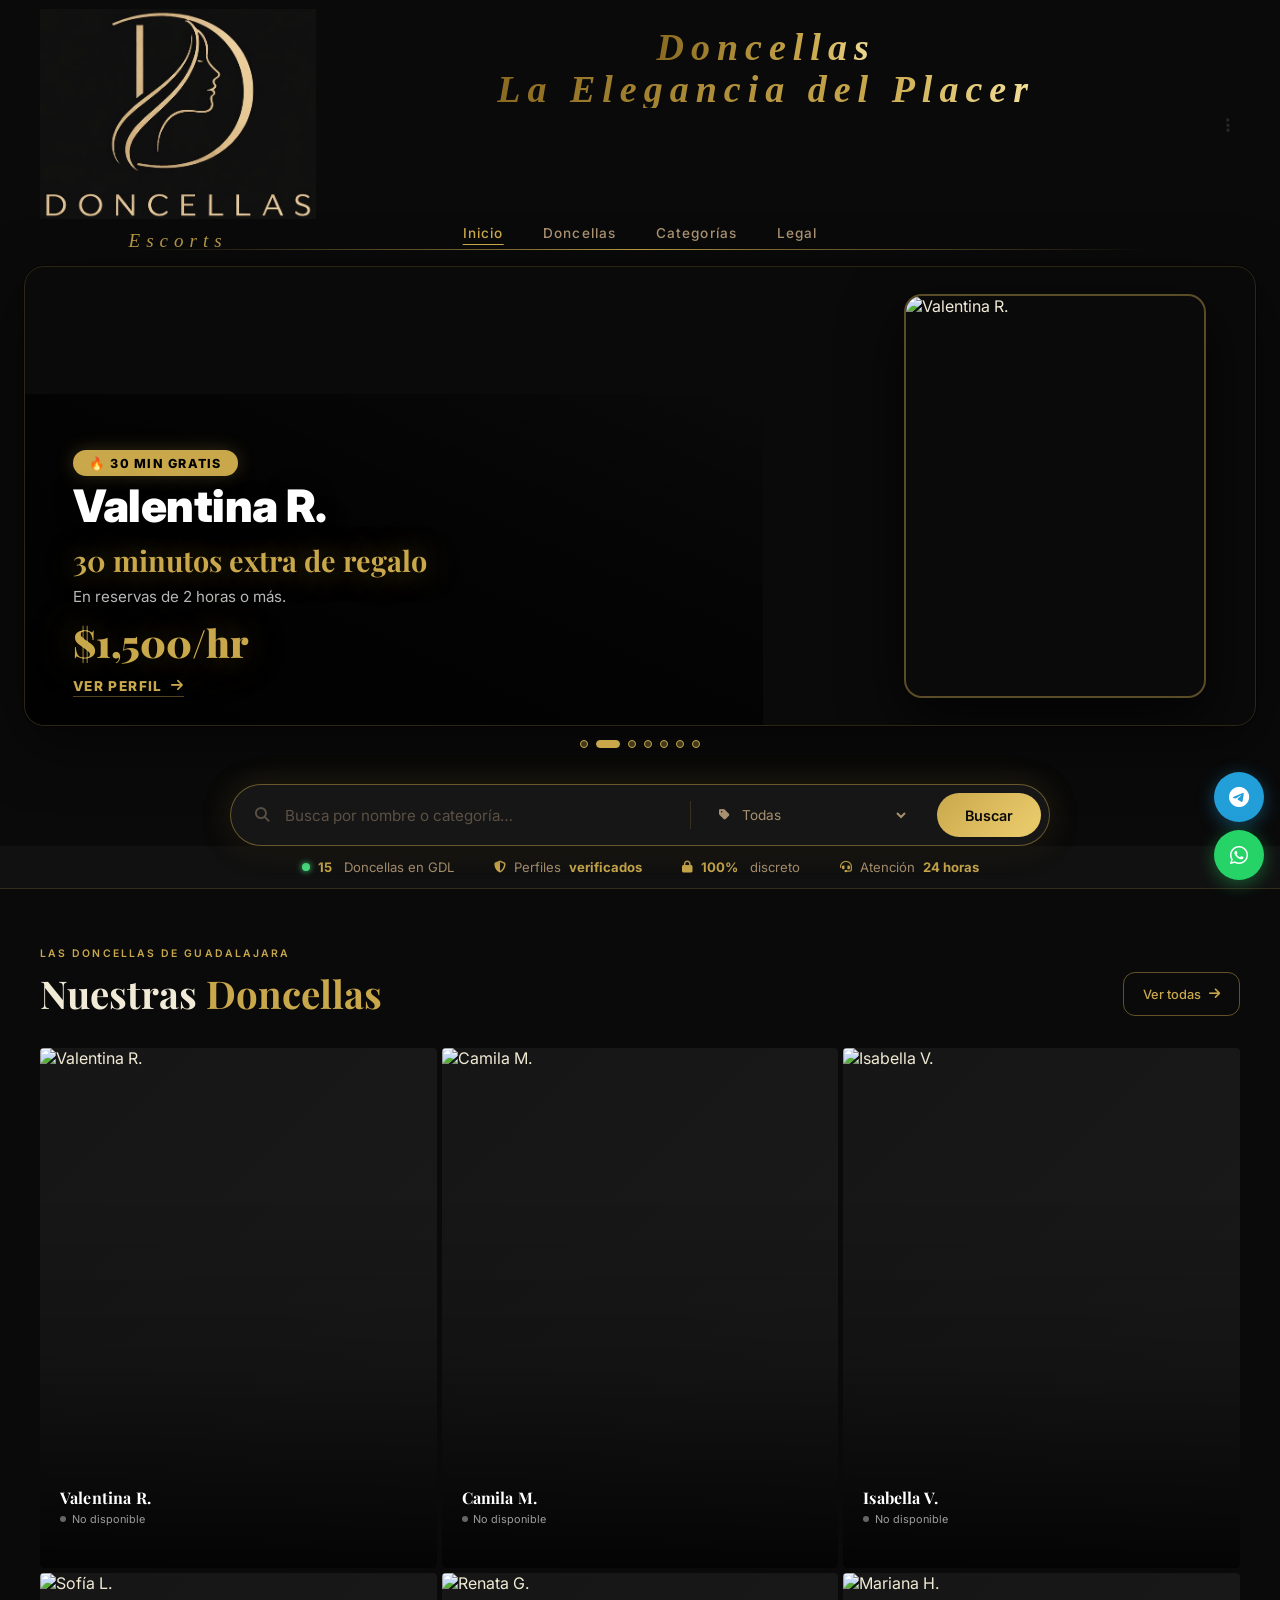
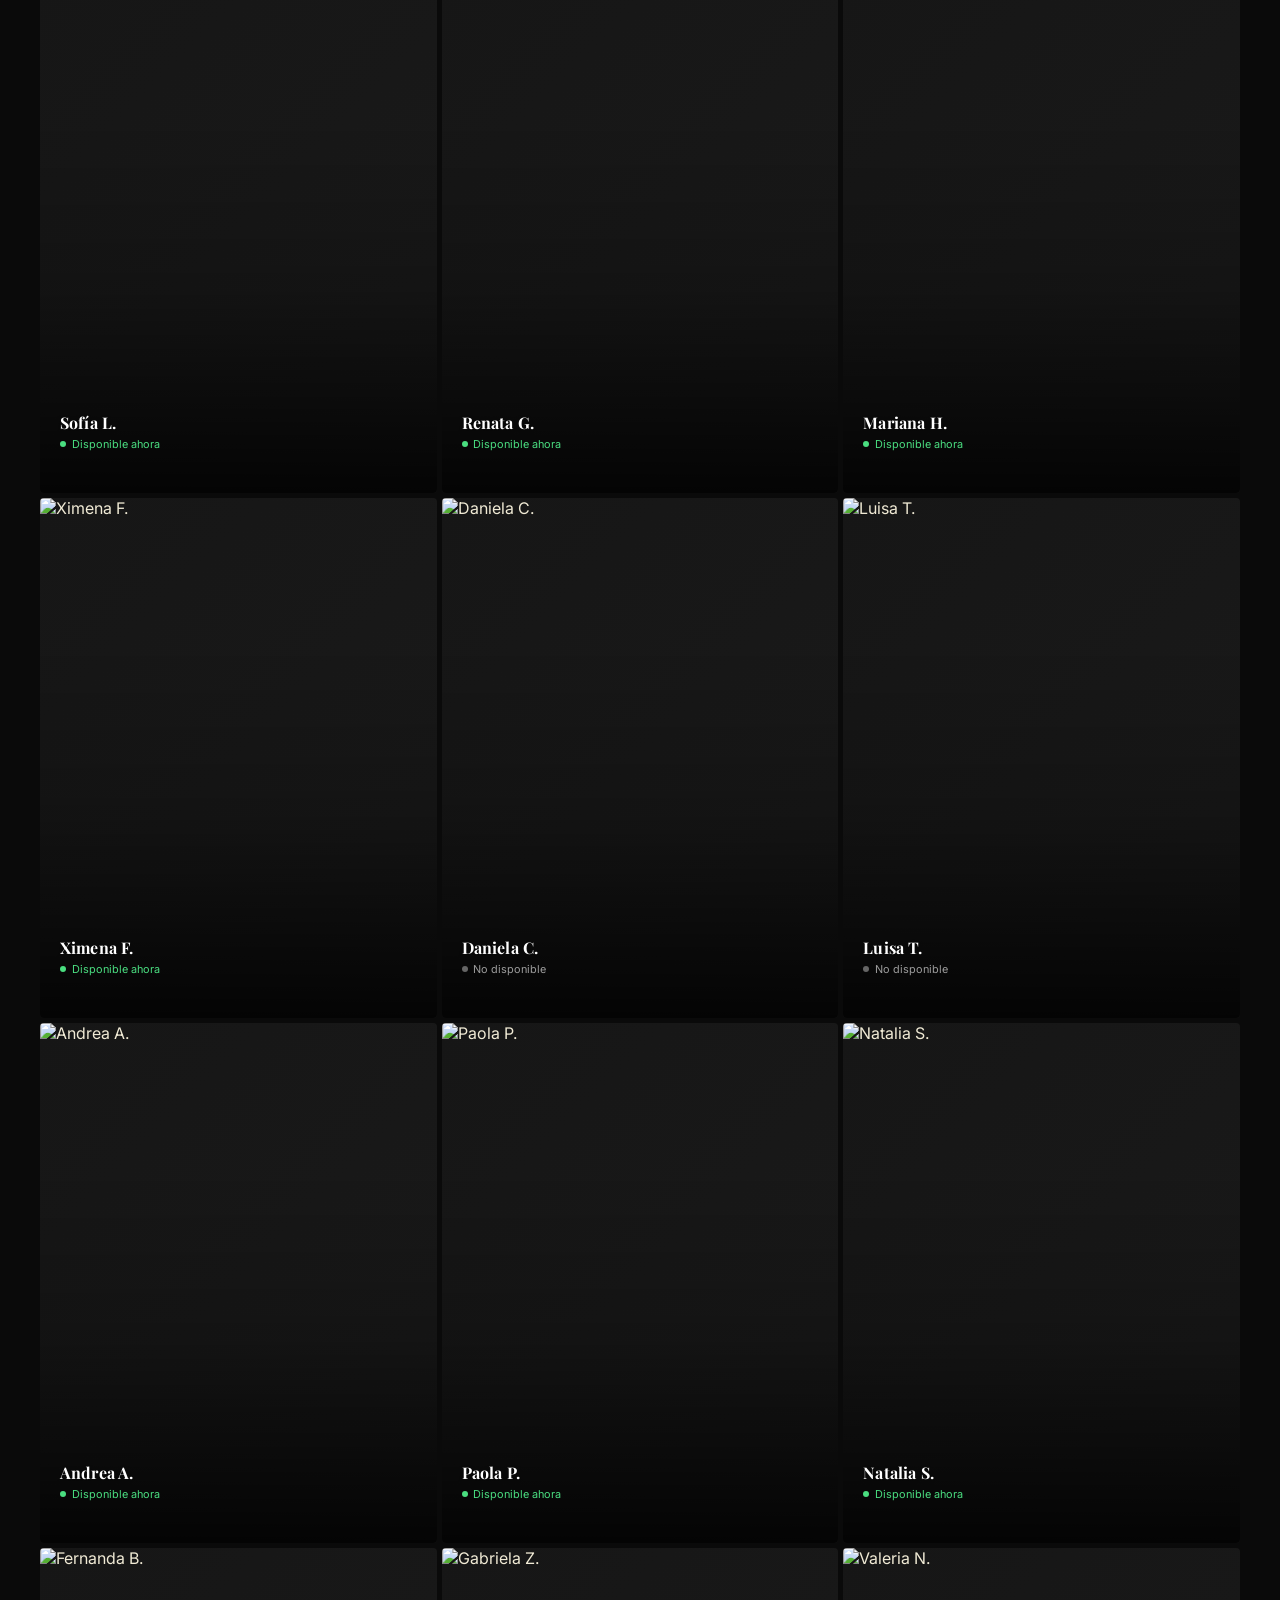
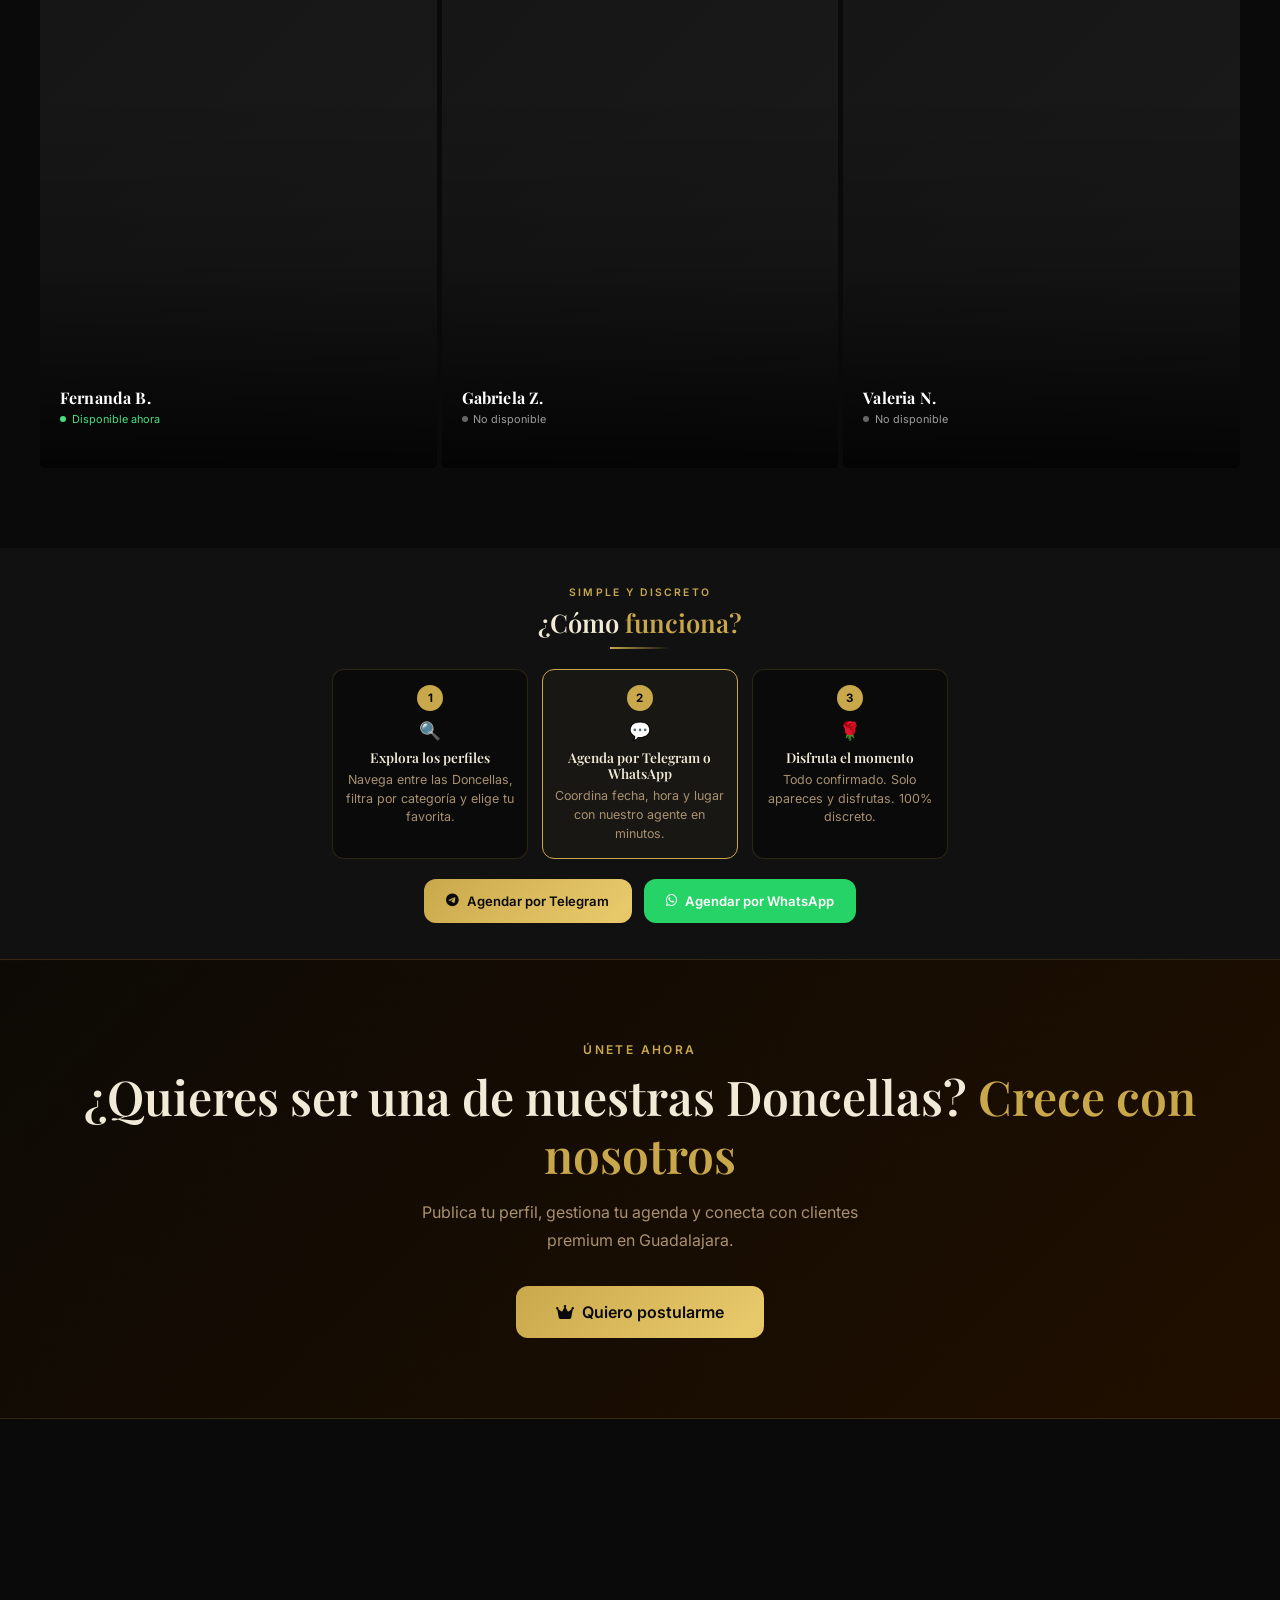
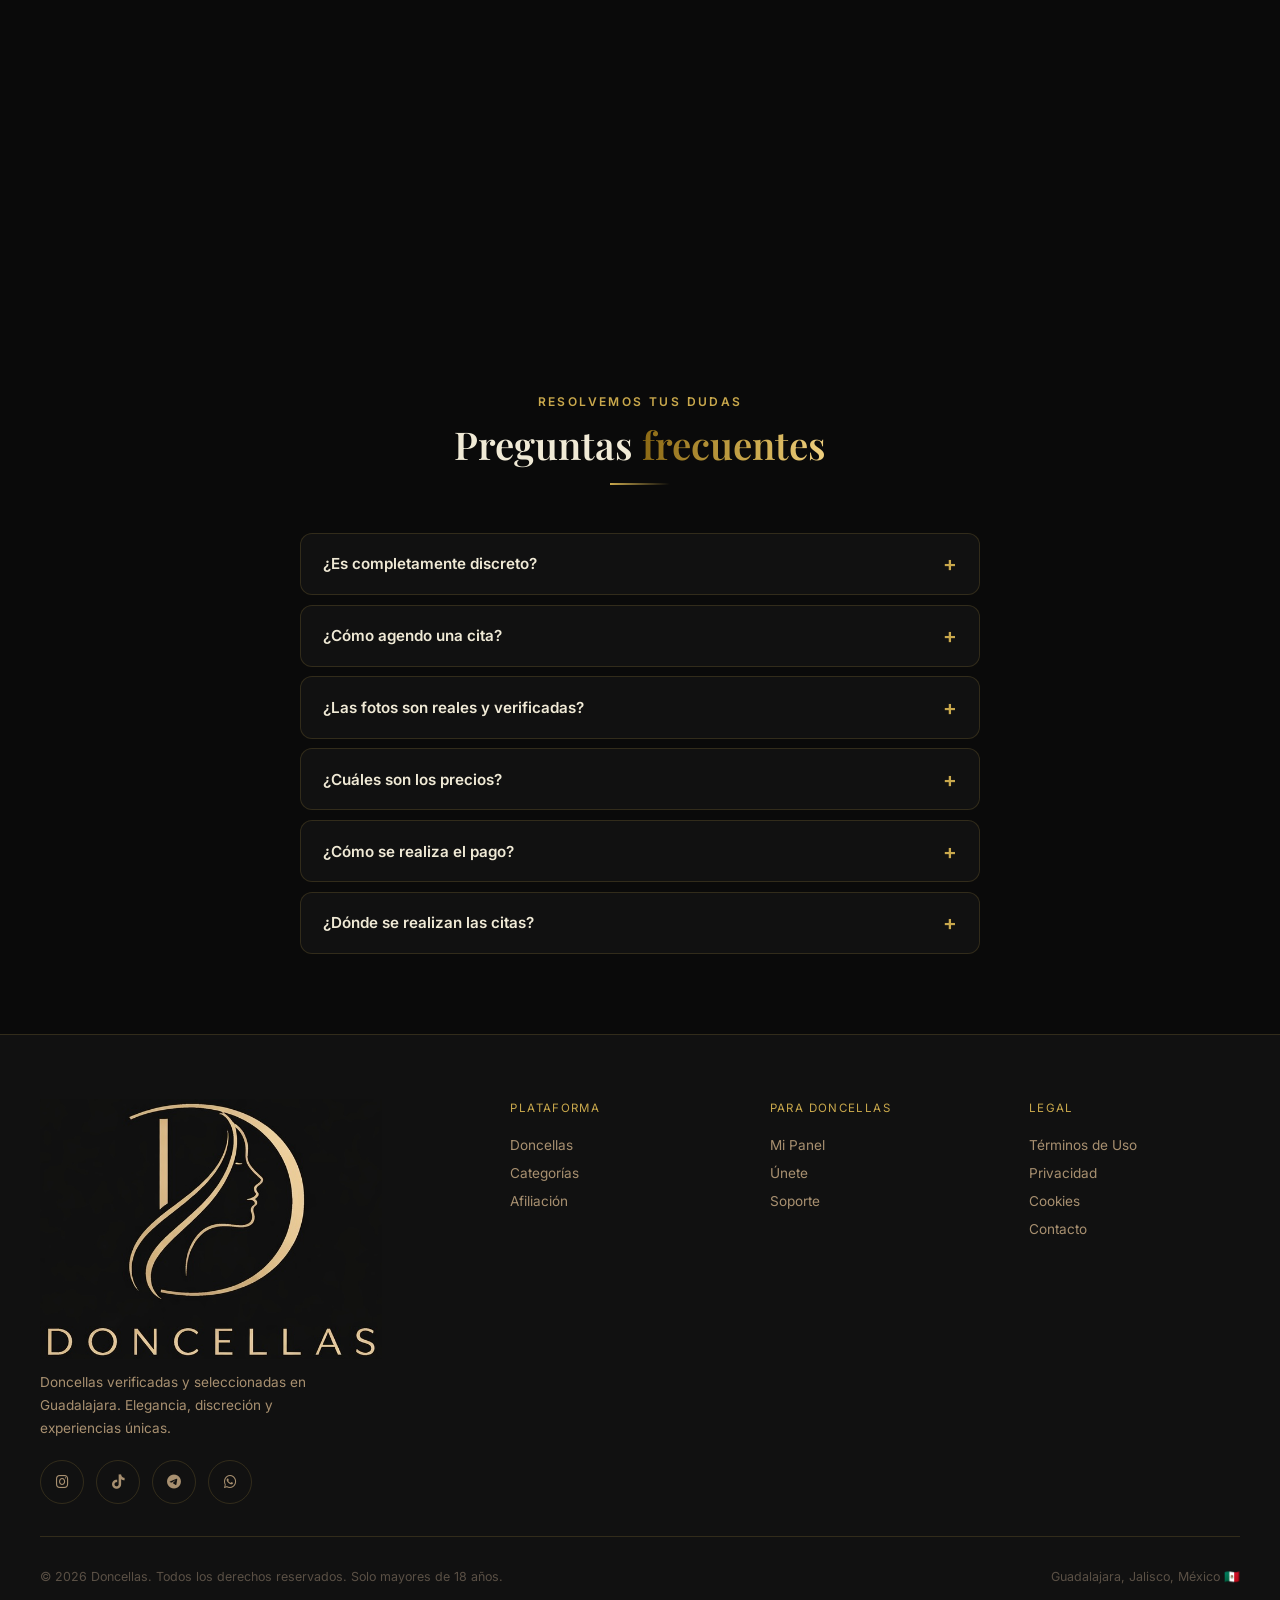
==== index.html @ e0ee4507 "Metodos de pago definidos: el pago es directo con la Doncella (efectivo, transferencia o tarjeta de " ====
<!DOCTYPE html>
<html lang="es">
<head>
  <meta charset="UTF-8" />
  <meta name="viewport" content="width=device-width, initial-scale=1.0, maximum-scale=1.0" />
  <title>Escorts en Guadalajara | Doncellas GDL — Acompañantes Exclusivas</title>
  <meta name="description" content="Doncellas GDL — Acompañantes verificadas y seleccionadas en Guadalajara. Perfiles 100% reales, atención discreta y reservas en minutos. Escorts VIP, universitarias, venezolanas y más." />
  <meta name="keywords" content="escorts Guadalajara, acompañantes Guadalajara, escorts GDL, escorts en Guadalajara, escorts VIP Guadalajara, escorts universitarias Guadalajara, escorts milf Guadalajara, escorts petite GDL, escorts curvy Guadalajara, escorts voluptuosas Guadalajara, escorts nalgonas Guadalajara, escorts chichonas Guadalajara, escorts culonas GDL, escorts fit Guadalajara, escorts naturales Guadalajara, escorts altas Guadalajara, escorts extranjeras Guadalajara, escorts venezolanas Guadalajara, escorts colombianas Guadalajara, escorts morenas Guadalajara, escorts güeras GDL, escorts jovencitas 18 Guadalajara, escorts para eventos Guadalajara" />
  <meta name="robots" content="index, follow" />
  <link rel="canonical" href="https://doncellas.mx/" />
  <!-- Open Graph -->
  <meta property="og:title" content="Escorts en Guadalajara | Doncellas GDL" />
  <meta property="og:description" content="Acompañantes verificadas y seleccionadas en Guadalajara. Perfiles reales, atención discreta y reservas en minutos." />
  <meta property="og:url" content="https://doncellas.mx/" />
  <meta property="og:type" content="website" />
  <meta property="og:image" content="https://doncellas.mx/logo.png" />
  <meta property="og:locale" content="es_MX" />
  <meta property="og:site_name" content="Doncellas GDL" />
  <!-- Structured Data -->
  <script type="application/ld+json">
  {
    "@context": "https://schema.org",
    "@type": "LocalBusiness",
    "name": "Doncellas GDL",
    "description": "Plataforma de acompañantes verificadas y seleccionadas en Guadalajara, México.",
    "url": "https://doncellas.mx",
    "logo": "https://doncellas.mx/logo.png",
    "address": {
      "@type": "PostalAddress",
      "addressLocality": "Guadalajara",
      "addressRegion": "Jalisco",
      "addressCountry": "MX"
    },
    "areaServed": "Guadalajara, Jalisco, México"
  }
  </script>
  <link rel="stylesheet" href="styles.css" />
  <link rel="stylesheet" href="https://cdnjs.cloudflare.com/ajax/libs/font-awesome/6.5.0/css/all.min.css" />
  <link rel="manifest" href="/manifest.json" />
  <meta name="theme-color" content="#C9A84C" />
  <meta name="apple-mobile-web-app-capable" content="yes" />
  <meta name="apple-mobile-web-app-status-bar-style" content="black-translucent" />
  <meta name="apple-mobile-web-app-title" content="Doncellas" />
  <link rel="apple-touch-icon" href="/assets/icons/icon-192.png" />
</head>
<body class="page-mobile-min-nav">

<!-- ── PWA Update Banner ── -->
<div class="pwa-update-banner" id="pwaUpdateBanner" style="display:none">
  <span>✨ Hay una versión nueva disponible</span>
  <button id="pwaUpdateBtn" type="button">Actualizar</button>
</div>

<!-- ── PWA Install Banner (mobile only) ── -->
<div class="pwa-install-banner" id="pwaInstallBanner" role="region" aria-label="Instalar aplicación">
  <img src="logo.png" alt="Doncellas" class="pwa-install-mark" />
  <div class="pwa-install-copy">
    <strong>Instala Doncellas</strong>
    <span>en tu celular — rápida y sin distracciones</span>
  </div>
  <button class="pwa-install-cta" id="pwaInstallBtn" type="button">Instalar</button>
  <button class="pwa-install-close" id="pwaDismissBtn" type="button" aria-label="Cerrar banner de instalación">
    <i class="fas fa-times"></i>
  </button>
</div>

<!-- ── Navigation ── -->
<nav class="nav" id="mainNav">
  <div class="nav-brand">
    <a href="index.html" class="nav-logo" aria-label="Doncellas"><img src="logo.png" alt="Doncellas" /></a>
    <span class="nav-brand-title">Doncellas</span>
    <span class="nav-escorts-label">Escorts</span>
  </div>
  <div class="nav-center">
    <span class="nav-title">Doncellas</span>
    <span class="nav-tagline">La Elegancia del Placer</span>
    <ul class="nav-links">
      <li><a href="index.html" class="active">Inicio</a></li>
      <li><a href="modelos.html">Doncellas</a></li>
      <li><a href="categorias.html">Categorías</a></li>
      <li><a href="legal.html">Legal</a></li>
    </ul>
  </div>
  <div class="nav-cta">
    <button class="login-key" onclick="openModal('loginModal')" aria-label="Acceso" title="Acceso"><i class="fas fa-ellipsis-v"></i></button>
    <button class="nav-menu-btn" id="navMenuBtn" aria-label="Menú" aria-controls="mobileDrawer" aria-expanded="false">
      <span></span><span></span><span></span>
    </button>
  </div>
  <span class="nav-escorts-mobile">La Elegancia del Placer</span>
</nav>

<!-- ── Mobile Drawer (mobile only) ── -->
<div class="mobile-drawer-overlay" id="mobileDrawerOverlay" aria-hidden="true"></div>
<aside class="mobile-drawer" id="mobileDrawer" aria-hidden="true">
  <div class="mobile-drawer-head">
    <span class="mobile-drawer-title">Menú</span>
    <button class="mobile-drawer-close" id="mobileDrawerClose" aria-label="Cerrar menú">
      <i class="fas fa-times"></i>
    </button>
  </div>
  <ul class="mobile-drawer-links">
    <li><a href="index.html"><i class="fas fa-home"></i> Inicio</a></li>
    <li><a href="modelos.html"><i class="fas fa-users"></i> Doncellas</a></li>
    <li><a href="categorias.html"><i class="fas fa-star"></i> Categorías</a></li>
    <li><a href="legal.html"><i class="fas fa-shield-alt"></i> Legal</a></li>
    <li><a href="membresias.html"><i class="fas fa-feather-alt"></i> Afiliación</a></li>
  </ul>
</aside>

<!-- ── Hero ── -->
<section class="hero" id="hero">
  <!-- Slides generadas por JS: Marca · Ofertas · Telegram · WhatsApp · Agenda -->
  <div class="hero-slides" id="heroSlides"></div>

  <div class="hero-content" id="heroMainContent"></div>

</section>
<div class="hero-dots-wrap"><div class="hero-dots" id="heroDots"></div></div>

<!-- ── Search Bar ── -->
<div class="search-bar-wrap">
  <button class="search-bar-toggle" id="searchToggle" aria-label="Buscar" aria-expanded="false">
    <i class="fas fa-search"></i>
  </button>
  <form class="search-bar" id="searchForm">
    <i class="fas fa-search" style="color:var(--t3);font-size:.9rem"></i>
    <input type="text" id="searchInput" placeholder="Busca por nombre o categoría…" data-mobile-placeholder="Buscar doncellas en GDL..." autocomplete="off" />
    <div class="search-divider"></div>
    <div class="search-filter">
      <i class="fas fa-tag" style="font-size:.75rem"></i>
      <select id="searchCat" aria-label="Categoría">
        <option value="">Todas</option>
        <option>Universitaria</option>
        <option>Nuevas</option>
        <option>Novatas en el ambiente</option>
        <option>Milfs</option>
        <option>Petite</option>
        <option>Curvy</option>
        <option>Voluptuosa</option>
        <option>Nalgona</option>
        <option>Chichona</option>
        <option>Fit</option>
        <option>Natural</option>
        <option>Alta</option>
        <option>Extranjeras</option>
      </select>
    </div>
    <button type="submit" class="btn btn-gold">Buscar</button>
  </form>
</div>

<!-- ── Stats Bar ── -->
<div class="stats-bar" style="display:flex;justify-content:center;gap:2.5rem;padding:.8rem 2rem;background:var(--surface);border-bottom:1px solid var(--border);flex-wrap:wrap">
  <div style="display:flex;align-items:center;gap:.5rem;font-size:.82rem;color:var(--t2)">
    <span style="width:8px;height:8px;border-radius:50%;background:#4ade80;display:inline-block;animation:pulse 2s infinite;box-shadow:0 0 6px #4ade80"></span>
    <strong class="stat-num" style="color:var(--gold)" id="statsCount">12</strong>&nbsp;Doncellas en GDL
  </div>
  <div style="display:flex;align-items:center;gap:.5rem;font-size:.82rem;color:var(--t2)">
    <i class="fas fa-shield-alt" style="color:var(--gold);font-size:.75rem"></i>
    Perfiles <strong class="stat-num" style="color:var(--gold)">verificados</strong>
  </div>
  <div style="display:flex;align-items:center;gap:.5rem;font-size:.82rem;color:var(--t2)">
    <i class="fas fa-lock" style="color:var(--gold);font-size:.75rem"></i>
    <strong class="stat-num" style="color:var(--gold)">100%</strong>&nbsp;discreto
  </div>
  <div style="display:flex;align-items:center;gap:.5rem;font-size:.82rem;color:var(--t2)">
    <i class="fas fa-headset" style="color:var(--gold);font-size:.75rem"></i>
    Atención <strong class="stat-num" style="color:var(--gold)">24 horas</strong>
  </div>
</div>

<!-- ── Galería artística ── -->
<section class="dg-section">
  <div class="dg-header">
    <div>
      <p class="section-label" style="font-size:.65rem">Las Doncellas de Guadalajara</p>
      <h2 class="dg-title">Nuestras <span class="gold">Doncellas</span></h2>
    </div>
    <a href="modelos.html" class="btn btn-outline btn-sm">
      Ver todas <i class="fas fa-arrow-right"></i>
    </a>
  </div>
  <div class="dg-grid" id="doncellaGallery"></div>
</section>

<!-- ── Cómo funciona ── -->
<section class="section" style="background:var(--surface);max-width:100%;padding:2.25rem 0">
  <div style="max-width:680px;margin:0 auto;padding:0 2rem">
    <div class="text-center" style="margin-bottom:1.25rem">
      <p class="section-label" style="font-size:.65rem;margin-bottom:.3rem">Simple y discreto</p>
      <h2 style="font-size:clamp(1.1rem,2.5vw,1.6rem);font-family:var(--font-serif);font-weight:600">¿Cómo <span class="gold">funciona?</span></h2>
      <div class="divider" style="margin:.6rem auto 0"></div>
    </div>
    <div class="how-steps-grid" style="display:grid;grid-template-columns:repeat(3,1fr);gap:.85rem;margin-top:1.25rem">
      <div style="text-align:center;padding:.9rem .75rem;border:1px solid var(--border);border-radius:var(--r-md);background:var(--bg)">
        <div style="width:26px;height:26px;border-radius:50%;background:var(--gold);color:#000;font-weight:700;font-size:.72rem;display:flex;align-items:center;justify-content:center;margin:0 auto .6rem">1</div>
        <div style="font-size:1.1rem;margin-bottom:.5rem">🔍</div>
        <h4 style="margin-bottom:.35rem;font-size:.85rem">Explora los perfiles</h4>
        <p style="color:var(--t2);font-size:.78rem;line-height:1.5">Navega entre las Doncellas, filtra por categoría y elige tu favorita.</p>
      </div>
      <div style="text-align:center;padding:.9rem .75rem;border:1px solid var(--gold);border-radius:var(--r-md);background:rgba(201,168,76,.04)">
        <div style="width:26px;height:26px;border-radius:50%;background:var(--gold);color:#000;font-weight:700;font-size:.72rem;display:flex;align-items:center;justify-content:center;margin:0 auto .6rem">2</div>
        <div style="font-size:1.1rem;margin-bottom:.5rem">💬</div>
        <h4 style="margin-bottom:.35rem;font-size:.85rem">Agenda por Telegram o WhatsApp</h4>
        <p style="color:var(--t2);font-size:.78rem;line-height:1.5">Coordina fecha, hora y lugar con nuestro agente en minutos.</p>
      </div>
      <div style="text-align:center;padding:.9rem .75rem;border:1px solid var(--border);border-radius:var(--r-md);background:var(--bg)">
        <div style="width:26px;height:26px;border-radius:50%;background:var(--gold);color:#000;font-weight:700;font-size:.72rem;display:flex;align-items:center;justify-content:center;margin:0 auto .6rem">3</div>
        <div style="font-size:1.1rem;margin-bottom:.5rem">🌹</div>
        <h4 style="margin-bottom:.35rem;font-size:.85rem">Disfruta el momento</h4>
        <p style="color:var(--t2);font-size:.78rem;line-height:1.5">Todo confirmado. Solo apareces y disfrutas. 100% discreto.</p>
      </div>
    </div>
    <div style="display:flex;gap:.75rem;justify-content:center;flex-wrap:wrap;margin-top:1.25rem">
      <a href="https://t.me/DoncellasGDLbot" target="_blank" class="btn btn-gold" style="padding:.55rem 1.4rem;font-size:.82rem">
        <i class="fab fa-telegram"></i> Agendar por Telegram
      </a>
      <a href="https://wa.me/523321685023?text=Hola%2C%20quiero%20agendar%20una%20cita" target="_blank" class="btn btn-wa" style="padding:.55rem 1.4rem;font-size:.82rem">
        <i class="fab fa-whatsapp"></i> Agendar por WhatsApp
      </a>
    </div>
  </div>
</section>

<!-- ── CTA Banner ── -->
<section style="background:linear-gradient(135deg,#0D0A05 0%,#1A1200 50%,#0A0A0A 100%);border-top:1px solid var(--border);border-bottom:1px solid var(--border);padding:5rem 2.5rem;text-align:center">
  <p class="section-label">Únete ahora</p>
  <h2 style="font-size:clamp(1.8rem,4vw,3rem);margin-bottom:1rem">¿Quieres ser una de nuestras Doncellas? <span class="gold">Crece con nosotros</span></h2>
  <p style="color:var(--t2);max-width:500px;margin:0 auto 2rem">Publica tu perfil, gestiona tu agenda y conecta con clientes premium en Guadalajara.</p>
  <div style="display:flex;gap:1rem;justify-content:center;flex-wrap:wrap">
    <a href="postular.html" class="btn btn-gold btn-lg"><i class="fas fa-crown"></i> Quiero postularme</a>
  </div>
</section>

<!-- ── Why Doncellas ── -->
<section class="section">
  <div class="text-center mb-3">
    <p class="section-label">¿Por qué elegirnos?</p>
    <h2 class="section-title">La experiencia <span class="gold">Doncellas</span></h2>
    <div class="divider" style="margin:1rem auto 0"></div>
  </div>
  <div class="why-doncellas-grid">
    <div class="profile-card text-center" style="margin-bottom:0">
      <div style="font-size:2rem;color:var(--gold);margin-bottom:1rem"><i class="fas fa-shield-check"></i></div>
      <h4 style="margin-bottom:.5rem">Perfiles Verificados</h4>
      <p class="text-sm">Cada Doncella pasa por un proceso de verificación de identidad y fotografías.</p>
    </div>
    <div class="profile-card text-center" style="margin-bottom:0">
      <div style="font-size:2rem;color:var(--gold);margin-bottom:1rem"><i class="fas fa-clock"></i></div>
      <h4 style="margin-bottom:.5rem">Disponibilidad Real</h4>
      <p class="text-sm">Agenda en tiempo real. Sin sorpresas, sin esperas innecesarias.</p>
    </div>
    <div class="profile-card text-center" style="margin-bottom:0">
      <div style="font-size:2rem;color:var(--gold);margin-bottom:1rem"><i class="fas fa-lock"></i></div>
      <h4 style="margin-bottom:.5rem">Total Discreción</h4>
      <p class="text-sm">Tu privacidad es nuestra prioridad. Datos protegidos y comunicación encriptada.</p>
    </div>
    <div class="profile-card text-center" style="margin-bottom:0">
      <div style="font-size:2rem;color:var(--gold);margin-bottom:1rem"><i class="fas fa-star"></i></div>
      <h4 style="margin-bottom:.5rem">Reseñas Reales</h4>
      <p class="text-sm">Sistema de reseñas verificadas para que tomes la mejor decisión.</p>
    </div>
  </div>
</section>


<!-- ── FAQ ── -->
<section class="section" style="max-width:100%;padding:5rem 0">
  <div style="max-width:760px;margin:0 auto;padding:0 2.5rem">
    <div class="text-center mb-3">
      <p class="section-label">Resolvemos tus dudas</p>
      <h2 class="section-title">Preguntas <span class="gold">frecuentes</span></h2>
      <div class="divider" style="margin:1rem auto 0"></div>
    </div>
    <div style="margin-top:3rem;display:flex;flex-direction:column;gap:.6rem" id="faqList">
      <details class="faq-item">
        <summary class="faq-q">¿Es completamente discreto?</summary>
        <p class="faq-a">Sí. No guardamos datos personales tuyos, no hay registros y toda comunicación pasa por canales privados. Tu privacidad es nuestra máxima prioridad.</p>
      </details>
      <details class="faq-item">
        <summary class="faq-q">¿Cómo agendo una cita?</summary>
        <p class="faq-a">Elige la Doncella de tu preferencia, escríbenos por Telegram y nuestro agente te ayuda a coordinar fecha, hora y lugar en minutos. Sin complicaciones.</p>
      </details>
      <details class="faq-item">
        <summary class="faq-q">¿Las fotos son reales y verificadas?</summary>
        <p class="faq-a">Sí. Todas las Doncellas pasan por un proceso de verificación de identidad y fotografías. El badge "Verificada" garantiza que las fotos son auténticas.</p>
      </details>
      <details class="faq-item">
        <summary class="faq-q">¿Cuáles son los precios?</summary>
        <p class="faq-a">Las tarifas varían según la Doncella y el tiempo que elijas. Cada perfil muestra su tarifa desde el inicio, con total transparencia.</p>
      </details>
      <details class="faq-item">
        <summary class="faq-q">¿Cómo se realiza el pago?</summary>
        <p class="faq-a">El pago se realiza directamente con la Doncella, en efectivo, por transferencia o con tarjeta de crédito. La plataforma no cobra ni procesa pagos.</p>
      </details>
      <details class="faq-item">
        <summary class="faq-q">¿Dónde se realizan las citas?</summary>
        <p class="faq-a">Las citas se realizan en hoteles o moteles; el lugar lo eliges tú y nosotros nos adaptamos. Coordina los detalles con nuestro agente al agendar.</p>
      </details>
    </div>
  </div>
</section>

<!-- ── Footer ── -->
<footer class="footer">
  <div class="footer-grid">
    <div class="footer-brand">
      <div class="nav-logo"><img src="logo.png" alt="Doncellas" /></div>
      <p>Doncellas verificadas y seleccionadas en Guadalajara. Elegancia, discreción y experiencias únicas.</p>
      <div class="footer-social" style="margin-top:1.25rem">
        <a href="#" class="social-icon" aria-label="Instagram" title="Próximamente" onclick="event.preventDefault();showToast('Instagram próximamente 🌹')"><i class="fab fa-instagram"></i></a>
        <a href="#" class="social-icon" aria-label="TikTok" title="Próximamente" onclick="event.preventDefault();showToast('TikTok próximamente ✨')"><i class="fab fa-tiktok"></i></a>
        <a href="https://t.me/DoncellasGDL" target="_blank" class="social-icon" aria-label="Canal Telegram" title="Canal @DoncellasGDL"><i class="fab fa-telegram"></i></a>
        <a href="https://whatsapp.com/channel/CANAL_WA_PENDIENTE" target="_blank" class="social-icon" aria-label="Canal WhatsApp" title="Canal WhatsApp Doncellas GDL"><i class="fab fa-whatsapp"></i></a>
      </div>
    </div>
    <div>
      <p class="footer-heading">Plataforma</p>
      <ul class="footer-links">
        <li><a href="modelos.html">Doncellas</a></li>
        <li><a href="categorias.html">Categorías</a></li>
        <li><a href="membresias.html">Afiliación</a></li>
      </ul>
    </div>
    <div>
      <p class="footer-heading">Para Doncellas</p>
      <ul class="footer-links">
        <li><a href="panel-modelo.html">Mi Panel</a></li>
        <li><a href="membresias.html">Únete</a></li>
        <li><a href="#">Soporte</a></li>
      </ul>
    </div>
    <div>
      <p class="footer-heading">Legal</p>
      <ul class="footer-links">
        <li><a href="terminos.html">Términos de Uso</a></li>
        <li><a href="privacidad.html">Privacidad</a></li>
        <li><a href="cookies.html">Cookies</a></li>
        <li><a href="https://t.me/DoncellasGDLbot" target="_blank">Contacto</a></li>
      </ul>
    </div>
  </div>
  <div class="footer-bottom">
    <span>© 2026 Doncellas. Todos los derechos reservados. Solo mayores de 18 años.</span>
    <span>Guadalajara, Jalisco, México 🇲🇽</span>
  </div>
</footer>

<!-- ── Floating contact buttons ── -->
<div class="float-btns">
  <a href="https://t.me/DoncellasGDLbot" target="_blank" class="float-btn float-btn-telegram" aria-label="Telegram">
    <i class="fab fa-telegram"></i>
  </a>
  <a href="https://wa.me/523321685023" target="_blank" class="float-btn float-btn-wa" aria-label="WhatsApp">
    <i class="fab fa-whatsapp"></i>
  </a>
</div>

<!-- ── Login Modal ── -->
<div class="modal-overlay" id="loginModal">
  <div class="modal">
    <div class="modal-logo"><img src="logo.png" alt="Doncellas" /></div>
    <div class="modal-header">
      <h3 class="modal-title">Iniciar Sesión</h3>
      <button class="modal-close" onclick="closeModal('loginModal')"><i class="fas fa-times"></i></button>
    </div>
    <div id="loginError" style="display:none;background:rgba(224,80,80,.12);border:1px solid rgba(224,80,80,.3);border-radius:var(--r-md);padding:.75rem 1rem;margin-bottom:1rem;font-size:.85rem;color:var(--red)">
      <i class="fas fa-exclamation-circle"></i> Usuario o contraseña incorrectos.
    </div>
    <div class="form-group">
      <label class="form-label">Usuario</label>
      <input type="text" class="form-input" id="loginEmail" placeholder="Ej. valentina" autocomplete="username" />
    </div>
    <div class="form-group">
      <label class="form-label">Contraseña</label>
      <div class="pass-wrap">
        <input type="password" class="form-input" id="loginPass" placeholder="••••••••" onkeydown="if(event.key==='Enter')doLogin()" />
        <button type="button" class="pass-toggle" aria-label="Mostrar contraseña" onclick="togglePassword(this)"><i class="fas fa-eye"></i></button>
      </div>
    </div>
    <button class="btn btn-gold w-full" style="justify-content:center;margin-top:.5rem" onclick="doLogin()">
      <i class="fas fa-sign-in-alt"></i> Entrar
    </button>
    <div style="margin-top:1.25rem;padding-top:1rem;border-top:1px solid var(--border)">
      <p style="font-size:.72rem;color:var(--t3);margin-bottom:.6rem;text-align:center;letter-spacing:.04em;text-transform:uppercase">Cuentas de demostración</p>
      <div style="display:flex;flex-direction:column;gap:.4rem">
        <button class="btn btn-ghost btn-sm" style="justify-content:flex-start;font-size:.75rem" onclick="fillLogin('isabella','modelo123')">
          <i class="fas fa-user" style="color:var(--gold)"></i> Doncella — usuario: isabella
        </button>
      </div>
    </div>
  </div>
</div>

<!-- ── Toast Container ── -->
<div class="toast-container" id="toastContainer"></div>

<!-- ── Mobile Bottom Navigation ── -->
<nav class="bottom-nav" aria-label="Navegación principal">
  <a href="index.html" class="bottom-nav-item active">
    <i class="fas fa-home"></i><span>Inicio</span>
  </a>
  <a href="modelos.html" class="bottom-nav-item">
    <i class="fas fa-users"></i><span>Doncellas</span>
  </a>
  <a href="categorias.html" class="bottom-nav-item">
    <i class="fas fa-star"></i><span>Categorías</span>
  </a>
</nav>

<script src="https://cdn.jsdelivr.net/npm/@supabase/supabase-js@2/dist/umd/supabase.js"></script>
<script src="supabase-config.js"></script>
<script src="app.js"></script>
<script>
  // ── PWA: Update banner ──
  if ('serviceWorker' in navigator) {
    navigator.serviceWorker.addEventListener('message', (e) => {
      if (e.data?.type === 'SW_UPDATED') {
        const banner = document.getElementById('pwaUpdateBanner');
        if (banner) banner.style.display = 'flex';
      }
    });
    const updateBtn = document.getElementById('pwaUpdateBtn');
    if (updateBtn) {
      updateBtn.addEventListener('click', () => window.location.reload());
    }
  }

  // ── PWA: Service Worker registration ──
  if ('serviceWorker' in navigator) {
    window.addEventListener('load', () => {
      navigator.serviceWorker.register('/sw.js')
        .then(reg => console.log('SW registrado'))
        .catch(err => console.log('SW error:', err));
    });
  }

  // ── PWA: Install prompt handling ──
  let deferredPWAPrompt = null;
  const pwaBanner    = document.getElementById('pwaInstallBanner');
  const pwaInstall   = document.getElementById('pwaInstallBtn');
  const pwaDismiss   = document.getElementById('pwaDismissBtn');
  const PWA_DISMISS_DAYS = 5;
  const pwaDismissedAt  = localStorage.getItem('pwaBannerDismissedAt');
  const pwaDismissed    = pwaDismissedAt &&
    (Date.now() - parseInt(pwaDismissedAt)) < PWA_DISMISS_DAYS * 24 * 60 * 60 * 1000;
  const pwaInstalled = window.matchMedia('(display-mode: standalone)').matches ||
                       window.navigator.standalone === true;

  if (pwaBanner && !pwaDismissed && !pwaInstalled) {
    pwaBanner.classList.add('is-visible');
  }

  window.addEventListener('beforeinstallprompt', (e) => {
    e.preventDefault();
    deferredPWAPrompt = e;
    if (pwaBanner && !pwaDismissed && !pwaInstalled) pwaBanner.classList.add('is-visible');
  });

  if (pwaInstall) {
    pwaInstall.addEventListener('click', async () => {
      if (deferredPWAPrompt) {
        deferredPWAPrompt.prompt();
        const choice = await deferredPWAPrompt.userChoice;
        if (choice.outcome === 'accepted') {
          localStorage.setItem('pwaBannerDismissedAt', Date.now().toString());
          pwaBanner.classList.remove('is-visible');
        }
        deferredPWAPrompt = null;
      } else {
        alert('Para instalar: toca el botón Compartir y selecciona "Agregar a pantalla de inicio".');
      }
    });
  }
  if (pwaDismiss) {
    pwaDismiss.addEventListener('click', () => {
      localStorage.setItem('pwaBannerDismissedAt', Date.now().toString());
      pwaBanner.classList.remove('is-visible');
    });
  }

  // ── Mobile search bar toggle ──
  const searchToggle = document.getElementById('searchToggle');
  const searchForm   = document.getElementById('searchForm');
  if (searchToggle && searchForm) {
    searchToggle.addEventListener('click', () => {
      const isOpen = searchForm.classList.toggle('mobile-open');
      searchToggle.setAttribute('aria-expanded', isOpen);
      searchToggle.querySelector('i').className = isOpen ? 'fas fa-times' : 'fas fa-search';
    });
  }
</script>

<!-- ── FAQ & Toast styles ── -->
<style>
.faq-item {
  border: 1px solid var(--border);
  border-radius: var(--r-md);
  overflow: hidden;
  background: var(--surface);
}
.faq-item[open] {
  border-color: var(--gold);
}
.faq-q {
  padding: 1.1rem 1.4rem;
  font-size: .95rem;
  font-weight: 600;
  cursor: pointer;
  list-style: none;
  display: flex;
  justify-content: space-between;
  align-items: center;
  gap: 1rem;
  color: var(--t1);
}
.faq-q::-webkit-details-marker { display: none; }
.faq-q::after {
  content: '+';
  font-size: 1.3rem;
  color: var(--gold);
  flex-shrink: 0;
  transition: transform .25s;
}
.faq-item[open] .faq-q::after {
  transform: rotate(45deg);
}
.faq-a {
  padding: 0 1.4rem 1.1rem;
  color: var(--t2);
  font-size: .9rem;
  line-height: 1.7;
  margin: 0;
}
/* Toast */
.toast-notify {
  position: fixed;
  bottom: 90px;
  left: 50%;
  transform: translateX(-50%) translateY(20px);
  background: var(--surface);
  border: 1px solid var(--gold);
  color: var(--t1);
  padding: .65rem 1.4rem;
  border-radius: 50px;
  font-size: .85rem;
  z-index: 9999;
  opacity: 0;
  transition: opacity .3s, transform .3s;
  pointer-events: none;
  white-space: nowrap;
}
.toast-notify.show {
  opacity: 1;
  transform: translateX(-50%) translateY(0);
}
/* Stats bar pulse */
@keyframes pulse {
  0%, 100% { opacity: 1; }
  50% { opacity: .4; }
}
</style>

<div class="toast-notify" id="toastNotify"></div>

<script>
function showToast(msg) {
  const t = document.getElementById('toastNotify');
  t.textContent = msg;
  t.classList.add('show');
  setTimeout(() => t.classList.remove('show'), 2800);
}
</script>
</body>
</html>
---- styles.css ----
/* ============================================================
   VELVETSTAGE — Design System
   Fondo: #0A0A0A | Dorado: #C9A84C | Elegancia sin límites
   ============================================================ */

@import url('https://fonts.googleapis.com/css2?family=Playfair+Display:ital,wght@0,400;0,600;0,700;1,400&family=Inter:wght@300;400;500;600&display=swap');

/* ─── Variables ─────────────────────────────────────────── */
:root {
  --bg:        #0A0A0A;
  --surface:   #111111;
  --card:      #161616;
  --card-hover:#1C1C1C;
  --border:    rgba(201,168,76,.18);
  --border-h:  rgba(201,168,76,.45);

  --gold:      #C9A84C;
  --gold-lt:   #E8C96A;
  --gold-dk:   #9A7830;
  --gold-glow: rgba(201,168,76,.25);

  --white:     #FFFFFF;
  --t1:        #F0EAD6;
  --t2:        #A89070;
  --t3:        #5A5045;

  --green:     #4CAF82;
  --red:       #E05050;
  --blue:      #5078C9;

  --r-sm:  6px;
  --r-md:  12px;
  --r-lg:  20px;
  --r-xl:  32px;

  --shadow:      0 4px 24px rgba(0,0,0,.6);
  --shadow-gold: 0 0 30px rgba(201,168,76,.2);

  --nav-h: 140px;
  --font-serif: 'Playfair Display', Georgia, serif;
  --font-sans:  'Inter', system-ui, sans-serif;

  --transition: .3s cubic-bezier(.4,0,.2,1);
}

/* Desktop: taller nav to accommodate larger logo (cropped to show only gold).
   Scoped to `.nav .nav-logo` so the footer brand logo is NOT affected. */
@media (min-width: 769px) {
  :root { --nav-h: 250px; }
  .nav-brand {
    align-self: stretch;
    justify-content: center;
  }
  .nav .nav-logo {
    overflow: visible;
    height: auto;
    flex: 1;
    display: flex;
    align-items: center;
  }
  .nav .nav-logo img {
    height: 210px;
    width: auto;
    margin-top: 0;
  }
  /* En los PANELES el logo NO debe crecer: si crece (flex:1) empuja los
     links del nav contra "Panel Administrador" y se enciman. Con flex:0 el
     space-between reparte el hueco y deja aire entre los links y el lado
     derecho. Solo afecta a los paneles, no al sitio público. */
  body.panel-page .nav .nav-logo { flex: 0 0 auto; }
  body.panel-admin  .nav .nav-admin-right,
  body.panel-modelo .nav .nav-modelo-right { margin-left: auto; }
}

/* Mobile: same crop applied proportionally (108px image → 70px visible gold area).
   Scoped to `.nav .nav-logo` so the footer brand logo is NOT affected. */
@media (max-width: 768px) {
  :root { --nav-h: 100px; }
  .nav .nav-logo {
    overflow: hidden;
    height: 70px;
  }
}

/* ─── Reset ─────────────────────────────────────────────── */
*, *::before, *::after { box-sizing: border-box; margin: 0; padding: 0; }
html { scroll-behavior: smooth; font-size: 16px; }
body {
  font-family: var(--font-sans);
  background: var(--bg);
  color: var(--t1);
  min-height: 100vh;
  -webkit-font-smoothing: antialiased;
}
a { color: inherit; text-decoration: none; }
img { display: block; max-width: 100%; }
button { cursor: pointer; border: none; background: none; font-family: inherit; }
ul { list-style: none; }
input, select, textarea { font-family: inherit; }

/* ─── Scrollbar ─────────────────────────────────────────── */
::-webkit-scrollbar { width: 6px; }
::-webkit-scrollbar-track { background: var(--bg); }
::-webkit-scrollbar-thumb { background: var(--gold-dk); border-radius: 3px; }
::-webkit-scrollbar-thumb:hover { background: var(--gold); }

/* ─── Typography ─────────────────────────────────────────── */
h1,h2,h3,h4,h5 { font-family: var(--font-serif); font-weight: 600; line-height: 1.2; }
h1 { font-size: clamp(2rem, 5vw, 4rem); }
h2 { font-size: clamp(1.5rem, 3vw, 2.5rem); }
h3 { font-size: clamp(1.1rem, 2vw, 1.5rem); }
h4 { font-size: 1.1rem; }
p  { line-height: 1.7; color: var(--t2); }

.gold { color: var(--gold); }
.section-label {
  font-size: .7rem;
  font-weight: 600;
  letter-spacing: .2em;
  text-transform: uppercase;
  color: var(--gold);
  margin-bottom: .5rem;
}
.section-title { margin-bottom: .5rem; }
.section-sub { color: var(--t2); margin-bottom: 2.5rem; }

/* ─── Buttons ────────────────────────────────────────────── */
.btn {
  display: inline-flex;
  align-items: center;
  gap: .5rem;
  padding: .75rem 1.75rem;
  border-radius: var(--r-md);
  font-weight: 500;
  font-size: .9rem;
  transition: var(--transition);
  white-space: nowrap;
}
.btn-gold {
  background: linear-gradient(135deg, var(--gold) 0%, var(--gold-lt) 50%, var(--gold) 100%);
  background-size: 200% auto;
  color: #0A0A0A;
  font-weight: 600;
}
.btn-gold:hover {
  background-position: right center;
  box-shadow: var(--shadow-gold);
  transform: translateY(-1px);
}
.btn-outline {
  border: 1px solid var(--border-h);
  color: var(--gold);
  background: transparent;
}
.btn-outline:hover {
  background: var(--gold-glow);
  border-color: var(--gold);
}
.btn-ghost {
  color: var(--t2);
  padding: .6rem 1rem;
}
.btn-ghost:hover { color: var(--gold); }
.btn-sm { padding: .5rem 1.2rem; font-size: .8rem; }
.btn-lg { padding: 1rem 2.5rem; font-size: 1rem; }
.btn-wa {
  background: #25D366;
  color: #fff;
  font-weight: 600;
  font-size: 1rem;
}
.btn-wa:hover { background: #1ebe5d; transform: translateY(-1px); box-shadow: 0 4px 20px rgba(37,211,102,.3); }
.btn-telegram {
  background: #229ED9;
  color: #fff;
  font-weight: 600;
  font-size: 1rem;
}
.btn-telegram:hover { background: #1a8abf; transform: translateY(-1px); box-shadow: 0 4px 20px rgba(34,158,217,.3); }
.btn-danger { background: var(--red); color: #fff; }
.btn-danger:hover { opacity: .85; }

/* ─── Pills / Badges ─────────────────────────────────────── */
.pill {
  display: inline-flex;
  align-items: center;
  gap: .35rem;
  padding: .3rem .85rem;
  border-radius: 999px;
  font-size: .72rem;
  font-weight: 600;
  letter-spacing: .04em;
  text-transform: uppercase;
}
.pill-available { background: rgba(34,160,100,.82); color: #fff; border: 1px solid rgba(34,180,110,.9); }
.pill-available::before { content: ''; width: 6px; height: 6px; background: #fff; border-radius: 50%; animation: pulse-green 2s infinite; }
.pill-busy    { background: rgba(180,50,50,.72); color: #fff; border: 1px solid rgba(224,80,80,.5); }
.pill-gold    { background: rgba(201,168,76,.12); color: var(--gold); border: 1px solid var(--border); }
.pill-new     { background: var(--gold); color: #000; font-weight: 700; }

@keyframes pulse-green {
  0%,100% { box-shadow: 0 0 0 0 rgba(76,175,130,.5); }
  50%      { box-shadow: 0 0 0 4px rgba(76,175,130,0); }
}

/* ─── Navigation ─────────────────────────────────────────── */
.nav {
  position: fixed;
  top: 0; left: 0; right: 0;
  height: var(--nav-h);
  display: flex;
  align-items: center;
  justify-content: space-between;
  padding: 0 2.5rem;
  z-index: 1000;
  transition: var(--transition);
}
.nav.scrolled {
  background: rgba(10,10,10,.95);
  backdrop-filter: blur(20px);
  border-bottom: 1px solid var(--border);
}
.nav-logo {
  font-family: var(--font-serif);
  font-size: 1.6rem;
  font-weight: 700;
  letter-spacing: .05em;
  display: inline-flex;
  align-items: center;
  line-height: 0;
}
.nav-logo span { color: var(--gold); }
.nav-logo img {
  height: 204px;
  width: auto;
  display: block;
}
.footer-brand .nav-logo img { height: 260px; }
.nav-links {
  display: flex;
  align-items: center;
  gap: 2rem;
}
.nav-links a {
  font-size: .85rem;
  font-weight: 500;
  color: var(--t2);
  letter-spacing: .03em;
  transition: var(--transition);
  position: relative;
}
.nav-links a::after {
  content: '';
  position: absolute;
  bottom: -4px; left: 0; right: 0;
  height: 1px;
  background: var(--gold);
  transform: scaleX(0);
  transition: var(--transition);
}
.nav-links a:hover, .nav-links a.active { color: var(--gold); }
.nav-links a:hover::after, .nav-links a.active::after { transform: scaleX(1); }
.nav-cta { display: flex; align-items: center; gap: .75rem; }
/* Acceso discreto (admin/escorts): reemplaza al botón "Iniciar Sesión".
   Intencionalmente tenue para no invitar al cliente a "registrarse". */
.login-key {
  background: none; border: none; cursor: pointer;
  color: var(--t3); opacity: .4;
  font-size: 1rem; line-height: 1;
  padding: 8px 10px; border-radius: 8px;
  transition: opacity .25s ease, color .25s ease;
}
.login-key:hover, .login-key:focus-visible { opacity: 1; color: var(--gold); outline: none; }
/* Con sesión activa, el mismo botón lleva al panel y se hace visible */
.login-key--session { opacity: 1; color: var(--gold); text-decoration: none; display: inline-flex; }
.nav-menu-btn { display: none; flex-direction: column; gap: 5px; padding: 4px; }

/* ─── Sesión activa en el nav de escritorio ──────────────── */
.nav-session { display: flex; align-items: center; gap: .5rem; }
.nav-session-link { max-width: 200px; overflow: hidden; text-overflow: ellipsis; white-space: nowrap; }
/* En móvil/PWA la cuenta se maneja por el bottom nav, no aquí */
@media (max-width: 768px) { .nav-session { display: none; } }
.nav-menu-btn span { display: block; width: 24px; height: 2px; background: var(--gold); border-radius: 2px; transition: transform var(--transition), opacity var(--transition); }

/* ─── Nav Brand (logo + escorts below) ──────────────────── */
.nav-brand {
  display: inline-flex;
  flex-direction: column;
  align-items: center;
  gap: 0;
  line-height: 0;
  text-decoration: none;
}
/* Tagline, title & escorts label: hidden on mobile — desktop override below */
.nav-tagline { display: none; }
.nav-title   { display: none; }
.nav-escorts-label { display: none; }

/* ── Shimmer animation (fuera del media query para máxima compatibilidad) ── */
@keyframes nav-tagline-shimmer {
  0%   { background-position: -150% center; }
  100% { background-position: 250% center; }
}
/* nav-center is transparent on mobile (contents behaves as if wrapper doesn't exist) */
.nav-center { display: contents; }

/* ─── Mobile Nav ─────────────────────────────────────────── */
@media (max-width: 900px) {
  .nav { padding: 0 1.25rem; }
  .nav-links { display: none; }
  .nav-menu-btn {
    display: flex;
    min-width: 44px; min-height: 44px;
    align-items: center; justify-content: center;
  }
  .nav-cta .btn { display: none; }
  .nav-cta .btn:last-child { display: inline-flex; padding: .5rem 1rem; font-size: .8rem; min-height: 44px; }
  .nav-mobile-open .nav-links {
    display: flex;
    flex-direction: column;
    position: fixed;
    top: var(--nav-h); left: 0; right: 0;
    background: rgba(10,10,10,.98);
    backdrop-filter: blur(20px);
    padding: 1.5rem 1.25rem;
    gap: 0;
    border-bottom: 1px solid var(--border);
    z-index: 999;
  }
  .nav-mobile-open .nav-links li a {
    display: block;
    padding: .9rem .5rem;
    font-size: 1rem;
    border-bottom: 1px solid var(--border);
    min-height: 44px;
    display: flex;
    align-items: center;
  }
  .nav-mobile-open .nav-links li:last-child a { border-bottom: none; }
  /* Hamburger → X animation */
  .nav-mobile-open .nav-menu-btn span:nth-child(1) { transform: translateY(7px) rotate(45deg); }
  .nav-mobile-open .nav-menu-btn span:nth-child(2) { opacity: 0; transform: scaleX(0); }
  .nav-mobile-open .nav-menu-btn span:nth-child(3) { transform: translateY(-7px) rotate(-45deg); }
}

/* ─── Hero ───────────────────────────────────────────────── */
.hero {
  position: relative;
  height: 460px;
  min-height: 420px;
  max-height: 56vh;
  overflow: hidden;
  margin: calc(var(--nav-h) + 1rem) 1.5rem 0;
  border-radius: var(--r-lg);
  border: 1px solid rgba(201,168,76,.18);
  box-shadow: 0 18px 60px rgba(0,0,0,.5), 0 0 0 1px rgba(0,0,0,.4);
}
.hero-slides { position: absolute; inset: 0; border-radius: inherit; overflow: hidden; }
.hero-slide {
  position: absolute;
  inset: 0;
  opacity: 0;
  pointer-events: none;   /* slides inactivos (opacity:0) NO deben capturar clics */
  transition: opacity 1.2s ease;
  background-size: cover;
  background-position: center;
}
.hero-slide.active { opacity: 1; pointer-events: auto; }
.hero-slide-bg {
  width: 100%; height: 100%;
  object-fit: cover;
  transform: scale(1.05);
  transition: transform 8s ease;
}
.hero-slide.active .hero-slide-bg { transform: scale(1); }
.hero-overlay {
  position: absolute;
  inset: 0;
  background: linear-gradient(to bottom,
    rgba(10,10,10,.3) 0%,
    rgba(10,10,10,.15) 40%,
    rgba(10,10,10,.7) 75%,
    rgba(10,10,10,.95) 100%
  );
}
.hero-content {
  position: relative;
  z-index: 2;
  height: 100%;
  display: flex;
  flex-direction: column;
  justify-content: flex-end;
  padding: 0 2.5rem 2.5rem;
  max-width: 800px;
  pointer-events: none;
}
.hero-content > * { pointer-events: auto; }
.hero-stats { pointer-events: none; }
.hero-content .section-label { font-size: .75rem; }
.hero-title {
  font-size: clamp(1.8rem, 4.4vw, 3.4rem);
  font-weight: 700;
  line-height: 1.05;
  margin-bottom: .75rem;
}
.hero-title em { font-style: italic; color: var(--gold); }
.hero-desc { font-size: 1.05rem; color: var(--t2); margin-bottom: 2rem; max-width: 560px; }
.hero-actions { display: flex; gap: 1rem; flex-wrap: wrap; }
.hero-dots {
  position: absolute;
  bottom: 2rem; right: 2.5rem;
  display: flex;
  gap: .5rem;
  z-index: 3;
}
.hero-dot {
  width: 8px; height: 8px;
  border-radius: 50%;
  background: rgba(201,168,76,.3);
  border: 1px solid var(--gold);
  transition: var(--transition);
}
.hero-dot.active {
  background: var(--gold);
  width: 24px;
  border-radius: 4px;
}
.hero-stats {
  position: absolute;
  bottom: 3rem; right: 2.5rem;
  display: flex;
  gap: 2rem;
  z-index: 3;
}
.hero-stat { text-align: center; }
.hero-stat-n {
  font-family: var(--font-serif);
  font-size: 1.8rem;
  font-weight: 700;
  color: var(--gold);
  line-height: 1;
}
.hero-stat-l { font-size: .65rem; letter-spacing: .12em; text-transform: uppercase; color: var(--t2); }

/* ─── Search Bar ─────────────────────────────────────────── */
.search-bar-wrap {
  position: relative;
  z-index: 5;
  margin-top: -2.5rem;
  padding: 0 2.5rem;
  max-width: 900px;
  margin-left: auto;
  margin-right: auto;
}
.search-bar {
  display: flex;
  align-items: center;
  background: var(--card);
  border: 1px solid var(--border-h);
  border-radius: var(--r-xl);
  padding: .5rem .5rem .5rem 1.5rem;
  gap: 1rem;
  box-shadow: var(--shadow), var(--shadow-gold);
}
.search-bar input {
  flex: 1;
  background: none;
  border: none;
  outline: none;
  color: var(--t1);
  font-size: .95rem;
  padding: .5rem 0;
}
.search-bar input::placeholder { color: var(--t3); }
.search-divider { width: 1px; height: 28px; background: var(--border); }
.search-filter {
  display: flex;
  align-items: center;
  gap: .5rem;
  color: var(--t2);
  font-size: .85rem;
  padding: 0 .75rem;
}
.search-filter select {
  background: none;
  border: none;
  color: var(--t2);
  outline: none;
  font-size: .85rem;
  cursor: pointer;
}
.search-filter select option { background: var(--card); }
.search-bar .btn-gold { border-radius: calc(var(--r-xl) - 4px); padding: .75rem 1.75rem; }

/* ─── Sections ───────────────────────────────────────────── */
.section {
  padding: 5rem 2.5rem;
  max-width: 1400px;
  margin: 0 auto;
}

/* ── Galería artística de Doncellas ─────────────────────── */
.dg-section {
  padding: 3.5rem 0 5rem;
  max-width: 1400px;
  margin: 0 auto;
  padding-left: 2.5rem;
  padding-right: 2.5rem;
}
.dg-header {
  display: flex;
  align-items: flex-end;
  justify-content: space-between;
  margin-bottom: 2rem;
}
.dg-title {
  font-family: var(--font-serif);
  font-size: clamp(1.6rem, 3vw, 2.4rem);
  font-weight: 700;
  margin: .3rem 0 0;
}

/* ── Galería: 15 escorts, 3 por fila, crossfade ─────────── */
.dg-grid {
  display: grid;
  grid-template-columns: repeat(3, 1fr);
  grid-auto-rows: 520px;
  gap: 5px;
}
/* Tablet: 3 columnas quedan muy angostas → bajar a 2 */
@media (max-width: 1100px) and (min-width: 769px) {
  .dg-grid { grid-template-columns: 1fr 1fr; grid-auto-rows: 540px; }
}

/* Item — un slot por escort */
.dg-item {
  position: relative;
  overflow: hidden;
  cursor: pointer;
  background: linear-gradient(135deg, #161616 0%, #1a1a1a 50%, #161616 100%);
  background-size: 200% 200%;
  animation: skeleton-shimmer 1.8s ease infinite;
  border-radius: 4px;
}
.dg-item:has(.dg-img.dg-active[src]:not([src=""])) {
  animation: none;
}
@keyframes skeleton-shimmer {
  0%   { background-position: 0% 50%; }
  50%  { background-position: 100% 50%; }
  100% { background-position: 0% 50%; }
}

/* Dos imágenes apiladas para crossfade real.
   La transición combina opacity + un "focus pull" (blur que se desvanece) para
   un cambio cinematográfico y fluido. El blur/opacity NO usan transform, así
   que no chocan con el Ken Burns (que sí anima transform en .dg-active). */
.dg-img {
  position: absolute;
  inset: 0;
  width: 100%; height: 100%;
  object-fit: cover;
  object-position: center top;
  opacity: 0;
  filter: blur(14px) saturate(1.15);
  transition: opacity 2.2s cubic-bezier(.4, 0, .2, 1),
              filter  2.2s cubic-bezier(.4, 0, .2, 1);
  will-change: opacity, filter;
}
.dg-img.dg-active {
  opacity: 1;
  filter: blur(0) saturate(1.05);
}

/* Ken Burns lento en la foto activa — un poco más amplio y suave */
@keyframes kenburns {
  0%   { transform: scale(1.02) translate(0, 0); }
  50%  { transform: scale(1.08) translate(-1.2%, -1%); }
  100% { transform: scale(1.02) translate(0, 0); }
}
.dg-img.dg-active { animation: kenburns 18s ease-in-out infinite; }

/* Respeta a quien prefiere menos movimiento: sin Ken Burns ni blur de entrada */
@media (prefers-reduced-motion: reduce) {
  .dg-img { filter: none; transition: opacity 1.2s ease; }
  .dg-img.dg-active { animation: none; filter: none; }
}

/* Gradiente sutil siempre visible */
.dg-item::before {
  content: '';
  position: absolute;
  inset: 0;
  background: linear-gradient(to top,
    rgba(0,0,0,.82) 0%,
    rgba(0,0,0,.18) 40%,
    transparent 70%);
  z-index: 1;
  transition: background .4s ease;
}

.dg-item:hover::before {
  background: linear-gradient(to top,
    rgba(0,0,0,.92) 0%,
    rgba(0,0,0,.35) 50%,
    rgba(201,168,76,.05) 100%);
}

/* Watermark */
.dg-item .wm-overlay {
  background-size: 35%;
  opacity: 0.45;
  z-index: 2;
}

/* Info superpuesta */
.dg-info {
  position: absolute;
  bottom: 0; left: 0; right: 0;
  padding: 1.1rem 1.25rem;
  z-index: 3;
  display: flex;
  flex-direction: column;
  gap: .25rem;
}

.dg-name {
  font-family: var(--font-serif);
  font-size: 1rem;
  font-weight: 700;
  color: #fff;
  text-shadow: 0 1px 6px rgba(0,0,0,.6);
  letter-spacing: .01em;
  transition: font-size .3s ease;
}

.dg-item.dg-hero .dg-name { font-size: 1.65rem; }
.dg-item.dg-wide .dg-name { font-size: 1.15rem; }

.dg-status {
  display: flex;
  align-items: center;
  gap: .35rem;
  font-size: .68rem;
  color: rgba(255,255,255,.6);
  transition: color .3s;
}

.dg-status.disponible { color: #4ade80; }
.dg-dot {
  width: 6px; height: 6px;
  border-radius: 50%;
  background: #666;
  flex-shrink: 0;
}
.dg-status.disponible .dg-dot { background: #4ade80; }

/* Ver perfil — aparece en hover */
.dg-ver {
  display: inline-flex;
  align-items: center;
  gap: .4rem;
  margin-top: .4rem;
  font-size: .72rem;
  font-weight: 700;
  color: var(--gold);
  letter-spacing: .04em;
  text-transform: uppercase;
  opacity: 0;
  transform: translateY(6px);
  transition: opacity .3s ease, transform .3s ease;
  text-decoration: none;
}
.dg-item:hover .dg-ver {
  opacity: 1;
  transform: translateY(0);
}


/* Mobile: foto única apilada verticalmente */
@media (max-width: 768px) {
  .dg-section { padding: 2rem 0 3rem; }
  .dg-header  { padding: 0 1.25rem; margin-bottom: 1rem; }
  .dg-title   { font-size: 1.4rem; }
  .dg-grid {
    grid-template-columns: 1fr 1fr;
    grid-auto-rows: 52vw;
    height: auto;
    max-height: none;
    gap: 4px;
  }
  .dg-item { height: 52vw; min-height: unset; max-height: unset; }
  .dg-img { object-position: center 20%; }
  .dg-name { font-size: .88rem; }
}
/* ────────────────────────────────────────────────────────── */
.section-head {
  display: flex;
  align-items: flex-end;
  justify-content: space-between;
  margin-bottom: 2.5rem;
  flex-wrap: wrap;
  gap: 1rem;
}
.divider {
  width: 60px;
  height: 2px;
  background: linear-gradient(90deg, var(--gold), transparent);
  margin-bottom: 1.5rem;
}

/* ─── Model Card ─────────────────────────────────────────── */
/* Escritorio: 3 por fila (cards grandes, 15 escorts = 5 filas).
   Las media queries de 768px/480px lo pisan en móvil. */
.model-grid {
  display: grid;
  grid-template-columns: repeat(3, 1fr);
  gap: 1.5rem;
}
.model-card {
  background: var(--card);
  border: 1px solid var(--border);
  border-radius: var(--r-lg);
  overflow: hidden;
  position: relative;
  transition: transform .45s cubic-bezier(.23,1,.32,1),
              box-shadow .45s ease,
              border-color .3s ease,
              opacity .5s ease;
  cursor: pointer;
}
.model-card:hover {
  border-color: rgba(201,168,76,.55);
  transform: translateY(-4px);
  box-shadow: var(--shadow), 0 0 40px rgba(201,168,76,.12);
}
.model-card-img-wrap {
  position: relative;
  aspect-ratio: 3/4;
  overflow: hidden;
}

/* ── Desktop: cards grandes y llamativas ─────────────────── */
@keyframes doncella-float {
  0%, 100% { transform: translateY(0px); }
  50%       { transform: translateY(-8px); }
}
@keyframes card-enter {
  from { opacity: 0; transform: translateY(50px) scale(.97); }
  to   { opacity: 1; transform: translateY(0)   scale(1); }
}
@keyframes gold-pulse {
  0%, 100% { box-shadow: 0 0 0 0 rgba(201,168,76,0); }
  50%       { box-shadow: 0 0 32px 4px rgba(201,168,76,.18); }
}

/* ── Hero Mosaic ─────────────────────────────────────────────── */
.hero-mosaic { display: none; }

@keyframes hm-enter {
  from { opacity: 0; transform: scale(1.04); }
  to   { opacity: 1; transform: scale(1); }
}

@media (min-width: 900px) {
  .hero-mosaic {
    display: grid;
    grid-template-columns: 1.65fr 1fr 1fr;
    grid-template-rows: 1fr 1fr;
    height: 88vh;
    max-height: 800px;
    min-height: 520px;
    gap: 3px;
    background: #000;
    padding-top: var(--nav-h);
    overflow: hidden;
  }

  /* Foto principal — ocupa las 2 filas */
  .hm-main {
    grid-column: 1;
    grid-row: 1 / 3;
  }

  /* Slots comunes */
  .hm-slot {
    position: relative;
    overflow: hidden;
    cursor: pointer;
    background: #111;
  }
  .hm-slot img {
    width: 100%; height: 100%;
    object-fit: cover;
    object-position: center top;
    transition: transform .7s ease;
    animation: hm-enter .9s ease both;
  }
  .hm-slot:nth-child(2) img { animation-delay: .12s; }
  .hm-slot:nth-child(3) img { animation-delay: .22s; }
  .hm-slot:nth-child(4) img { animation-delay: .32s; }
  .hm-slot:hover img { transform: scale(1.06); }

  /* Gradiente sobre cada foto */
  .hm-overlay {
    position: absolute; inset: 0;
    background: linear-gradient(to top,
      rgba(0,0,0,.88) 0%,
      rgba(0,0,0,.2) 45%,
      transparent 100%);
    display: flex;
    flex-direction: column;
    justify-content: flex-end;
    padding: 1.75rem;
    transition: background .3s;
  }
  .hm-slot:hover .hm-overlay {
    background: linear-gradient(to top,
      rgba(0,0,0,.94) 0%,
      rgba(0,0,0,.35) 55%,
      transparent 100%);
  }

  /* Info superpuesta */
  .hm-info { color: #fff; }
  .hm-name {
    font-family: var(--font-serif);
    font-size: 1.25rem;
    font-weight: 700;
    margin: .3rem 0 .15rem;
    text-shadow: 0 2px 8px rgba(0,0,0,.6);
  }
  .hm-main .hm-name  { font-size: 2.2rem; line-height: 1.15; margin-bottom: .35rem; }
  .hm-meta {
    font-size: .78rem;
    color: rgba(255,255,255,.65);
    margin-bottom: .75rem;
  }
  .hm-main .hm-meta { font-size: .88rem; margin-bottom: 1rem; }

  /* Botón "Ver perfil" — aparece en hover */
  .hm-btn {
    display: inline-flex; align-items: center; gap: .4rem;
    background: var(--gold); color: #000;
    font-weight: 700; font-size: .78rem;
    padding: .45rem 1.1rem; border-radius: 999px;
    text-decoration: none; border: none; cursor: pointer;
    opacity: 0; transform: translateY(10px);
    transition: opacity .3s ease, transform .3s ease;
    width: fit-content;
  }
  .hm-slot:hover .hm-btn { opacity: 1; transform: translateY(0); }

  /* Watermark sobre cada foto */
  .hm-slot .wm-overlay {
    background-size: 40%;
    opacity: 0.55;
    z-index: 3;
  }

  /* Panel de marca */
  .hm-brand {
    background: var(--card);
    border: none;
    display: flex;
    flex-direction: column;
    justify-content: center;
    padding: 2.5rem 2rem;
    gap: .85rem;
    cursor: default;
  }
  .hm-brand:hover img { transform: none; }
  .hm-brand-eyebrow {
    font-size: .7rem; color: var(--t3);
    text-transform: uppercase; letter-spacing: .12em;
  }
  .hm-brand h2 {
    font-family: var(--font-serif);
    font-size: 1.9rem; line-height: 1.2;
    margin: 0;
  }
  .hm-brand p {
    font-size: .85rem; color: var(--t2);
    line-height: 1.65; margin: 0;
  }
  .hm-brand-btns { display: flex; flex-direction: column; gap: .5rem; margin-top: .4rem; }
}

@media (min-width: 900px) {
  /* ── Grid 3 columnas, cards verticales (15 escorts = 5 filas) ── */
  .model-grid {
    grid-template-columns: repeat(3, 1fr);
    gap: 1.5rem;
  }

  /* Foto en grid: object top */
  .model-grid > .model-card .card-img-strip img {
    object-fit: cover;
    object-position: center top;
  }

  .model-card-name {
    font-size: 1.35rem;
    letter-spacing: .01em;
    white-space: nowrap;
    overflow: hidden;
    text-overflow: ellipsis;
  }
  .model-grid > .model-card .model-card-meta { font-size: .82rem; }
  .model-grid > .model-card .model-card-tags { flex-wrap: wrap; gap: .35rem; }
  .model-grid > .model-card .model-card-footer {
    margin-top: .5rem !important;
    flex-wrap: wrap;
    gap: .45rem;
  }

  /* ── Entrada escalonada ── */
  .model-card.card-hidden {
    opacity: 0;
    transform: translateY(40px) scale(.97);
  }
  .model-card.card-visible {
    animation: card-enter .65s cubic-bezier(.23,1,.32,1) both;
  }

  /* ── Hover dramático ── */
  .model-card:hover {
    transform: translateY(-10px) scale(1.018);
    border-color: rgba(201,168,76,.7);
    box-shadow:
      0 28px 65px rgba(0,0,0,.6),
      0 0 0 1px rgba(201,168,76,.3),
      0 0 55px rgba(201,168,76,.16);
  }
  .model-card:hover .card-img-strip img {
    transform: scale(1.07);
    transition: transform .7s ease;
  }

  /* Shimmer dorado */
  .model-card::after {
    content: '';
    position: absolute;
    inset: 0;
    border-radius: var(--r-lg);
    background: linear-gradient(135deg, transparent 0%, rgba(201,168,76,.04) 50%, transparent 100%);
    opacity: 0;
    transition: opacity .4s ease;
    pointer-events: none;
    z-index: 2;
  }
  .model-card:hover::after { opacity: 1; }

  /* ── Flotación suave para disponibles ── */
  .model-card.card-visible[data-available="true"] {
    animation: card-enter .65s cubic-bezier(.23,1,.32,1) both,
               doncella-float 5s ease-in-out 1s infinite;
  }
  .model-card.card-visible[data-available="true"]:hover {
    animation: none;
    transform: translateY(-10px) scale(1.018);
  }

  /* ── Pulse dorado en destacadas ── */
  .model-card.card-visible.featured-card {
    animation: card-enter .65s cubic-bezier(.23,1,.32,1) both,
               gold-pulse 3.5s ease-in-out 2s infinite;
  }
  .model-card.card-visible.featured-card:hover { animation: none; }
}
/* ──────────────────────────────────────────────────────────── */
.model-card-img {
  width: 100%;
  height: 100%;
  object-fit: cover;
  transition: transform .6s ease;
}
.model-card:hover .model-card-img { transform: scale(1.05); }

/* Hover carousel dots */
.card-carousel-dots {
  position: absolute;
  bottom: .75rem;
  left: 50%;
  transform: translateX(-50%);
  display: flex;
  gap: 4px;
  opacity: 0;
  transition: opacity .3s;
}
.model-card:hover .card-carousel-dots { opacity: 1; }
.card-carousel-dot {
  width: 5px; height: 5px;
  border-radius: 50%;
  background: rgba(255,255,255,.5);
  transition: var(--transition);
}
.card-carousel-dot.active { background: var(--gold); width: 14px; border-radius: 3px; }

/* Hover strip carousel */
.card-img-strip {
  position: absolute;
  inset: 0;
  display: flex;
  transition: transform .5s ease;
}
.card-img-strip img {
  min-width: 100%;
  height: 100%;
  object-fit: cover;
}
.card-img-overlay {
  position: absolute;
  inset: 0;
  background: linear-gradient(to top, rgba(10,10,10,.85) 0%, transparent 50%);
}
/* Status pill — top-left corner */
.card-top-status {
  position: absolute;
  top: .45rem; left: .45rem;
  display: flex;
  gap: .3rem;
}
.card-top-status .pill {
  font-size: .52rem !important;
  padding: .18rem .5rem !important;
  letter-spacing: .01em;
}

/* Info badges (Nueva / video / promo) — bottom-left of photo */
.card-bottom-badges {
  position: absolute;
  bottom: .5rem; left: .5rem;
  display: flex;
  gap: .3rem;
  flex-wrap: wrap;
  align-items: flex-end;
}
.card-bottom-badges .pill {
  font-size: .52rem !important;
  padding: .18rem .5rem !important;
}

.model-card-info {
  padding: 1rem 1.1rem 1.1rem;
}
.model-card-name {
  font-family: var(--font-serif);
  font-size: 1.1rem;
  font-weight: 600;
  margin-bottom: .15rem;
}
.model-card-meta {
  display: flex;
  align-items: center;
  justify-content: space-between;
  font-size: .78rem;
  color: var(--t2);
  margin-bottom: .6rem;
}
.model-card-tags {
  display: flex;
  gap: .35rem;
  flex-wrap: wrap;
  margin-bottom: .75rem;
}
.tag {
  font-size: .68rem;
  padding: .2rem .6rem;
  border-radius: 999px;
  background: rgba(201,168,76,.08);
  color: var(--t2);
  border: 1px solid var(--border);
  letter-spacing: .03em;
}
.model-card-footer {
  display: flex;
  align-items: center;
  justify-content: space-between;
  gap: .35rem;
}
.model-card-footer .btn-sm {
  padding: .35rem .55rem;
  font-size: .72rem;
  flex-shrink: 0;
}
.model-card-rate {
  font-family: var(--font-serif);
  font-size: 1.15rem;
  color: var(--gold);
  font-weight: 600;
}
.model-card-rate span { font-size: .7rem; font-family: var(--font-sans); color: var(--t3); }

/* Star rating */
.stars { display: flex; gap: 2px; color: var(--gold); font-size: .75rem; }
.star-empty { color: var(--t3); }

/* ─── Horizontal Carousel ────────────────────────────────── */
.h-carousel-wrap { position: relative; }
.h-carousel {
  display: flex;
  gap: 1.5rem;
  overflow-x: auto;
  scroll-snap-type: x mandatory;
  scrollbar-width: none;
  padding-bottom: .5rem;
}
.h-carousel::-webkit-scrollbar { display: none; }
.h-carousel > * { scroll-snap-align: start; flex-shrink: 0; }
.h-carousel-nav {
  position: absolute;
  top: 50%;
  transform: translateY(-50%);
  width: 40px; height: 40px;
  border-radius: 50%;
  background: rgba(10,10,10,.85);
  border: 1px solid var(--border-h);
  color: var(--gold);
  display: flex;
  align-items: center;
  justify-content: center;
  font-size: 1.1rem;
  transition: var(--transition);
  z-index: 2;
}
.h-carousel-nav:hover { background: var(--gold-glow); }
.h-carousel-prev { left: -20px; }
.h-carousel-next { right: -20px; }

/* ─── Category Cards ─────────────────────────────────────── */
.cat-grid {
  display: grid;
  grid-template-columns: repeat(auto-fill, minmax(180px, 1fr));
  gap: 1rem;
}
.cat-card {
  position: relative;
  aspect-ratio: 1;
  border-radius: var(--r-lg);
  overflow: hidden;
  cursor: pointer;
}
.cat-card img {
  width: 100%; height: 100%;
  object-fit: cover;
  transition: transform .6s ease;
}
.cat-card:hover img { transform: scale(1.08); }
.cat-card-overlay {
  position: absolute;
  inset: 0;
  background: linear-gradient(to top, rgba(10,10,10,.85) 0%, rgba(10,10,10,.2) 60%, transparent 100%);
}
.cat-card-info {
  position: absolute;
  bottom: 0; left: 0; right: 0;
  padding: 1rem;
}
.cat-card-name {
  font-family: var(--font-serif);
  font-size: 1rem;
  font-weight: 600;
  margin-bottom: .15rem;
}
.cat-card-count { font-size: .72rem; color: var(--gold); }

/* ─── Filters Bar ────────────────────────────────────────── */
.filters-bar {
  display: flex;
  align-items: center;
  gap: .75rem;
  flex-wrap: wrap;
  margin-bottom: 2rem;
  padding: 1.25rem 1.5rem;
  background: var(--card);
  border: 1px solid var(--border);
  border-radius: var(--r-lg);
}
.filter-group { display: flex; align-items: center; gap: .5rem; }
.filter-group label { font-size: .75rem; color: var(--t2); letter-spacing: .05em; text-transform: uppercase; white-space: nowrap; }
.filter-select {
  background: var(--surface);
  border: 1px solid var(--border);
  border-radius: var(--r-sm);
  color: var(--t1);
  padding: .45rem .85rem;
  font-size: .83rem;
  outline: none;
  transition: var(--transition);
  cursor: pointer;
}

/* ─── Multiselect de categorías (admin + modelo) ─────────── */
.cat-multi { position: relative; }
.cat-multi-toggle {
  width: 100%;
  display: flex;
  align-items: center;
  justify-content: space-between;
  gap: .5rem;
  background: var(--surface);
  border: 1px solid var(--border);
  border-radius: var(--r-sm);
  color: var(--t1);
  padding: .6rem .85rem;
  font-size: .9rem;
  text-align: left;
  cursor: pointer;
  transition: var(--transition);
}
.cat-multi-toggle:hover,
.cat-multi[data-open="true"] .cat-multi-toggle { border-color: var(--gold); }
.cat-multi-summary {
  flex: 1;
  min-width: 0;
  overflow: hidden;
  text-overflow: ellipsis;
  white-space: nowrap;
}
.cat-multi-summary.placeholder { color: var(--t3); }
.cat-multi-arrow { font-size: .72rem; color: var(--t3); flex-shrink: 0; transition: transform .2s; }
.cat-multi[data-open="true"] .cat-multi-arrow { transform: rotate(180deg); }
.cat-multi-panel {
  display: none;
  margin-top: .4rem;
  border: 1px solid var(--border);
  border-radius: var(--r-sm);
  background: var(--surface);
  max-height: 220px;
  overflow-y: auto;
  padding: .3rem;
}
.cat-multi[data-open="true"] .cat-multi-panel { display: block; }
.cat-multi-opt {
  display: flex;
  align-items: center;
  gap: .55rem;
  padding: .5rem .55rem;
  border-radius: var(--r-sm);
  font-size: .85rem;
  color: var(--t1);
  cursor: pointer;
}
.cat-multi-opt:hover { background: var(--card); }
.cat-multi-opt input {
  accent-color: var(--gold);
  width: 16px; height: 16px;
  cursor: pointer;
  flex-shrink: 0;
}
.filter-select:focus { border-color: var(--gold); }
.filter-select option { background: var(--surface); }
.filter-divider { width: 1px; height: 28px; background: var(--border); margin: 0 .25rem; }
.filter-toggle-group { display: flex; gap: .4rem; }
.filter-toggle {
  padding: .4rem 1rem;
  border-radius: 999px;
  font-size: .78rem;
  color: var(--t2);
  border: 1px solid var(--border);
  background: transparent;
  transition: var(--transition);
}
.filter-toggle:hover, .filter-toggle.active {
  border-color: var(--gold);
  color: var(--gold);
  background: var(--gold-glow);
}

/* ─── Profile Page ───────────────────────────────────────── */
.profile-hero {
  position: relative;
  padding-top: var(--nav-h);
}
.profile-carousel {
  position: relative;
  height: 70vh;
  min-height: 500px;
  overflow: hidden;
  background: #050505;
}
/* Fondo borroso — misma foto escalada y desenfocada para llenar los lados */
.profile-blur-bg {
  position: absolute;
  inset: -30px;
  background-size: cover;
  background-position: center top;
  filter: blur(22px) brightness(0.45) saturate(0.7);
  transform: scale(1.08);
  z-index: 0;
}
.profile-carousel-track {
  position: relative;
  z-index: 1;
  display: flex;
  height: 100%;
  transition: transform .6s ease;
}
.profile-carousel-slide {
  min-width: 100%;
  height: 100%;
  object-fit: contain;
  object-position: center top;
}
.profile-carousel-overlay {
  position: absolute;
  inset: 0;
  background: linear-gradient(to bottom, rgba(10,10,10,.2) 0%, rgba(10,10,10,.85) 100%);
}
.profile-carousel-ctrl {
  display: none !important;
}
.profile-carousel-ctrl:hover { background: var(--gold-glow); }
.profile-carousel-ctrl.prev { left: 1.5rem; }
.profile-carousel-ctrl.next { right: 1.5rem; }
.profile-carousel-counter {
  display: none !important;
  position: absolute;
  bottom: 1.5rem;
  right: 1.5rem;
  font-size: .78rem;
  color: var(--t2);
  background: rgba(10,10,10,.6);
  backdrop-filter: blur(8px);
  padding: .3rem .75rem;
  border-radius: 999px;
  z-index: 3;
}
.profile-info-bar {
  position: absolute;
  bottom: 0; left: 0; right: 0;
  z-index: 3;
  padding: 2rem 2.5rem;
  display: flex;
  align-items: flex-end;
  justify-content: space-between;
  flex-wrap: wrap;
  gap: 1rem;
}
.profile-name-block {}
.profile-name {
  font-family: var(--font-serif);
  font-size: clamp(2rem, 4vw, 3rem);
  font-weight: 700;
  line-height: 1;
  margin-bottom: .5rem;
}
.profile-meta { display: flex; align-items: center; gap: 1rem; flex-wrap: wrap; }
.profile-meta-item { display: flex; align-items: center; gap: .35rem; font-size: .83rem; color: var(--t2); }
.profile-actions { display: flex; gap: .75rem; flex-wrap: wrap; }

.profile-body {
  display: grid;
  grid-template-columns: 1fr 360px;
  gap: 2rem;
  padding: 2rem 2.5rem 4rem;
  max-width: 1400px;
  margin: 0 auto;
}
@media (max-width: 1000px) {
  .profile-body { grid-template-columns: 1fr; padding: 1.5rem; }
}

.profile-card {
  background: var(--card);
  border: 1px solid var(--border);
  border-radius: var(--r-lg);
  padding: 1.5rem;
  margin-bottom: 1.5rem;
}
.profile-card-title {
  font-family: var(--font-serif);
  font-size: 1.1rem;
  margin-bottom: 1rem;
  display: flex;
  align-items: center;
  justify-content: space-between;
}

/* Profile stats */
.profile-stats-grid {
  display: grid;
  grid-template-columns: repeat(3, 1fr);
  gap: 1rem;
}
.profile-stat {
  text-align: center;
  padding: 1rem;
  background: var(--surface);
  border-radius: var(--r-md);
  border: 1px solid var(--border);
}
.profile-stat-n {
  font-family: var(--font-serif);
  font-size: 1.5rem;
  color: var(--gold);
  font-weight: 700;
}
.profile-stat-l { font-size: .7rem; color: var(--t2); text-transform: uppercase; letter-spacing: .06em; }

/* Calendar */
.calendar-collapse-btn {
  display: flex;
  align-items: center;
  gap: .5rem;
  font-family: var(--font-serif);
  font-size: 1.1rem;
  color: var(--t1);
  width: 100%;
  padding: 1.25rem 1.5rem;
  background: var(--card);
  border: 1px solid var(--border);
  border-radius: var(--r-lg);
  transition: var(--transition);
}
.calendar-collapse-btn:hover { border-color: var(--border-h); }
.calendar-collapse-btn .arrow { margin-left: auto; transition: transform .3s; }
.calendar-collapse-btn.open .arrow { transform: rotate(180deg); }
.calendar-wrap {
  overflow: hidden;
  max-height: 0;
  transition: max-height .5s ease;
  border: 1px solid var(--border);
  border-top: none;
  border-radius: 0 0 var(--r-lg) var(--r-lg);
  background: var(--card);
}
.calendar-wrap.open { max-height: 500px; }
.calendar-inner { padding: 1.5rem; }
.calendar-header { display: flex; align-items: center; justify-content: space-between; margin-bottom: 1rem; }
.calendar-month { font-family: var(--font-serif); font-size: 1rem; }
.calendar-nav-btn { width: 32px; height: 32px; border-radius: 50%; border: 1px solid var(--border); color: var(--t2); display: flex; align-items: center; justify-content: center; transition: var(--transition); }
.calendar-nav-btn:hover { border-color: var(--gold); color: var(--gold); }
.calendar-grid { display: grid; grid-template-columns: repeat(7, 1fr); gap: 4px; }
.calendar-day-name { font-size: .68rem; text-align: center; color: var(--t3); text-transform: uppercase; padding: .4rem 0; }
.calendar-day {
  aspect-ratio: 1;
  display: flex;
  align-items: center;
  justify-content: center;
  border-radius: var(--r-sm);
  font-size: .82rem;
  cursor: pointer;
  transition: var(--transition);
  position: relative;
}
.calendar-day:hover { background: var(--gold-glow); color: var(--gold); }
.calendar-day.available { color: var(--green); font-weight: 600; }
.calendar-day.available::after { content: ''; position: absolute; bottom: 3px; left: 50%; transform: translateX(-50%); width: 4px; height: 4px; background: var(--green); border-radius: 50%; }
.calendar-day.booked { opacity: .35; cursor: not-allowed; text-decoration: line-through; }
.calendar-day.today { border: 1px solid var(--gold); color: var(--gold); }
.calendar-day.selected { background: var(--gold); color: #000; font-weight: 700; }
.calendar-day.empty { cursor: default; }
.calendar-legend { display: flex; gap: 1rem; margin-top: 1rem; flex-wrap: wrap; }
.calendar-legend-item { display: flex; align-items: center; gap: .35rem; font-size: .72rem; color: var(--t2); }
.calendar-legend-dot { width: 8px; height: 8px; border-radius: 50%; }

/* Reviews */
.review-card {
  padding: 1.25rem 0;
  border-bottom: 1px solid var(--border);
}
.review-card:last-child { border-bottom: none; }
.review-header { display: flex; align-items: center; gap: .75rem; margin-bottom: .5rem; }
.review-avatar {
  width: 36px; height: 36px;
  border-radius: 50%;
  background: linear-gradient(135deg, var(--gold-dk), var(--gold));
  display: flex;
  align-items: center;
  justify-content: center;
  font-size: .8rem;
  font-weight: 600;
  color: #000;
  flex-shrink: 0;
}
.review-meta { flex: 1; }
.review-name { font-size: .85rem; font-weight: 600; }
.review-date { font-size: .72rem; color: var(--t2); }
.review-text { font-size: .85rem; color: var(--t2); line-height: 1.6; }

/* ─── Admin Panel ────────────────────────────────────────── */
.admin-layout {
  display: flex;
  min-height: 100vh;
  padding-top: var(--nav-h);
}
.admin-sidebar {
  width: 260px;
  flex-shrink: 0;
  background: var(--surface);
  border-right: 1px solid var(--border);
  padding: 1.5rem 0;
  position: sticky;
  top: var(--nav-h);
  height: calc(100vh - var(--nav-h));
  overflow-y: auto;
}
.admin-nav-section { padding: .75rem 1.5rem .25rem; font-size: .65rem; letter-spacing: .15em; text-transform: uppercase; color: var(--t3); }
.admin-nav-item {
  display: flex;
  align-items: center;
  gap: .75rem;
  padding: .75rem 1.5rem;
  font-size: .88rem;
  color: var(--t2);
  transition: var(--transition);
  cursor: pointer;
  position: relative;
}
.admin-nav-item:hover { color: var(--t1); background: rgba(255,255,255,.03); }
.admin-nav-item.active { color: var(--gold); background: rgba(201,168,76,.06); }
.admin-nav-item.active::before {
  content: '';
  position: absolute;
  left: 0; top: 0; bottom: 0;
  width: 3px;
  background: var(--gold);
  border-radius: 0 3px 3px 0;
}
.admin-nav-item .badge {
  margin-left: auto;
  background: var(--red);
  color: #fff;
  font-size: .65rem;
  font-weight: 700;
  padding: .1rem .45rem;
  border-radius: 999px;
  min-width: 18px;
  text-align: center;
}
.admin-main { flex: 1; padding: 2rem; overflow-y: auto; }
.admin-page { display: none; }
.admin-page.active { display: block; }
.admin-page-title {
  font-family: var(--font-serif);
  font-size: 1.6rem;
  margin-bottom: .25rem;
}
.admin-page-sub { color: var(--t2); font-size: .85rem; margin-bottom: 2rem; }

/* KPI cards */
.kpi-grid {
  display: grid;
  grid-template-columns: repeat(auto-fill, minmax(200px, 1fr));
  gap: 1.25rem;
  margin-bottom: 2rem;
}
.kpi-card {
  background: var(--card);
  border: 1px solid var(--border);
  border-radius: var(--r-lg);
  padding: 1.5rem;
  transition: var(--transition);
}
.kpi-card:hover { border-color: var(--border-h); }
.kpi-icon {
  width: 40px; height: 40px;
  border-radius: var(--r-md);
  display: flex;
  align-items: center;
  justify-content: center;
  font-size: 1.1rem;
  margin-bottom: .75rem;
}
.kpi-icon.gold { background: rgba(201,168,76,.12); color: var(--gold); }
.kpi-icon.green { background: rgba(76,175,130,.12); color: var(--green); }
.kpi-icon.blue  { background: rgba(80,120,201,.12); color: var(--blue); }
.kpi-icon.red   { background: rgba(224,80,80,.12);  color: var(--red); }
.kpi-label { font-size: .72rem; color: var(--t2); text-transform: uppercase; letter-spacing: .06em; margin-bottom: .25rem; }
.kpi-value { font-family: var(--font-serif); font-size: 1.8rem; font-weight: 700; color: var(--t1); line-height: 1; }
.kpi-delta { font-size: .75rem; margin-top: .35rem; }
.kpi-delta.up { color: var(--green); }
.kpi-delta.down { color: var(--red); }

/* Chart area */
.chart-card {
  background: var(--card);
  border: 1px solid var(--border);
  border-radius: var(--r-lg);
  padding: 1.5rem;
  margin-bottom: 1.5rem;
}
.chart-header { display: flex; align-items: center; justify-content: space-between; margin-bottom: 1.5rem; }
.chart-title { font-family: var(--font-serif); font-size: 1.1rem; }
.chart-tabs { display: flex; gap: .4rem; }
.chart-tab {
  padding: .3rem .85rem;
  border-radius: 999px;
  font-size: .75rem;
  color: var(--t2);
  border: 1px solid var(--border);
  transition: var(--transition);
}
.chart-tab.active { background: var(--gold); color: #000; border-color: var(--gold); font-weight: 600; }
.chart-canvas-wrap {
  position: relative;
  height: 220px;
}
canvas { width: 100% !important; }

/* Table */
.admin-table-wrap {
  overflow-x: auto;
  border-radius: var(--r-lg);
  border: 1px solid var(--border);
}
.admin-table {
  width: 100%;
  border-collapse: collapse;
  font-size: .85rem;
}
.admin-table th {
  padding: .85rem 1.25rem;
  text-align: left;
  font-size: .7rem;
  letter-spacing: .08em;
  text-transform: uppercase;
  color: var(--t2);
  background: var(--surface);
  border-bottom: 1px solid var(--border);
  white-space: nowrap;
}
.admin-table td {
  padding: .85rem 1.25rem;
  border-bottom: 1px solid var(--border);
  color: var(--t1);
  vertical-align: middle;
}
.admin-table tr:last-child td { border-bottom: none; }
.admin-table tbody tr { transition: var(--transition); background: var(--card); }
.admin-table tbody tr:hover { background: var(--card-hover); }
.table-avatar { display: flex; align-items: center; gap: .75rem; }
.table-avatar img { width: 36px; height: 36px; border-radius: 50%; object-fit: cover; border: 1px solid var(--border); }
.table-name { font-weight: 500; }
.table-sub { font-size: .72rem; color: var(--t2); }
.table-actions { display: flex; gap: .5rem; }
.tbl-btn {
  width: 30px; height: 30px;
  border-radius: var(--r-sm);
  background: var(--surface);
  border: 1px solid var(--border);
  color: var(--t2);
  display: flex;
  align-items: center;
  justify-content: center;
  font-size: .85rem;
  transition: var(--transition);
}
.tbl-btn:hover { border-color: var(--gold); color: var(--gold); }
.tbl-btn.danger:hover { border-color: var(--red); color: var(--red); }

/* Search admin */
.admin-search {
  display: flex;
  align-items: center;
  gap: .75rem;
  margin-bottom: 1.25rem;
  flex-wrap: wrap;
}
.admin-search-input {
  flex: 1;
  min-width: 200px;
  background: var(--card);
  border: 1px solid var(--border);
  border-radius: var(--r-md);
  padding: .6rem 1rem;
  color: var(--t1);
  outline: none;
  font-size: .85rem;
  transition: var(--transition);
}
.admin-search-input:focus { border-color: var(--gold); }
.admin-search-input::placeholder { color: var(--t3); }

/* ─── Panel Doncellas ────────────────────────────────────── */
.modelo-layout { display: flex; min-height: 100vh; padding-top: var(--nav-h); }
.modelo-sidebar { width: 240px; flex-shrink: 0; background: var(--surface); border-right: 1px solid var(--border); padding: 2rem 0; position: sticky; top: var(--nav-h); height: calc(100vh - var(--nav-h)); overflow-y: auto; }
.modelo-profile-mini { padding: 0 1.5rem 1.5rem; border-bottom: 1px solid var(--border); margin-bottom: 1rem; }
.modelo-profile-mini img { width: 56px; height: 56px; border-radius: 50%; object-fit: cover; border: 2px solid var(--gold); margin-bottom: .6rem; }
.modelo-profile-mini .name { font-family: var(--font-serif); font-size: 1rem; }
.modelo-profile-mini .sub { font-size: .75rem; color: var(--t2); }
.modelo-main { flex: 1; padding: 2rem; }

/* Upload zone */
.upload-zone {
  border: 2px dashed var(--border-h);
  border-radius: var(--r-lg);
  padding: 3rem;
  text-align: center;
  transition: var(--transition);
  cursor: pointer;
  position: relative;
}
.upload-zone:hover, .upload-zone.drag-over {
  border-color: var(--gold);
  background: var(--gold-glow);
}
.upload-zone input[type="file"] {
  position: absolute;
  inset: 0;
  opacity: 0;
  cursor: pointer;
  width: 100%;
  height: 100%;
}
.upload-icon { font-size: 2.5rem; color: var(--t3); margin-bottom: .75rem; }
.upload-zone h4 { margin-bottom: .25rem; }
.upload-zone p { font-size: .82rem; }

/* Upload preview grid */
.upload-preview-grid {
  display: grid;
  grid-template-columns: repeat(auto-fill, minmax(100px, 1fr));
  gap: .75rem;
  margin-top: 1rem;
}
.upload-preview-item {
  position: relative;
  aspect-ratio: 1;
  border-radius: var(--r-md);
  overflow: hidden;
  border: 1px solid var(--border);
}
.upload-preview-item img { width: 100%; height: 100%; object-fit: cover; }
.upload-preview-remove {
  position: absolute;
  top: .25rem; right: .25rem;
  width: 22px; height: 22px;
  border-radius: 50%;
  background: rgba(224,80,80,.85);
  color: #fff;
  font-size: .65rem;
  display: flex;
  align-items: center;
  justify-content: center;
}

/* Availability grid */
.avail-grid {
  display: grid;
  grid-template-columns: auto repeat(4, 1fr);
  gap: .5rem;
  font-size: .8rem;
}
.avail-header { font-size: .7rem; color: var(--t2); text-align: center; padding: .25rem; }
.avail-time { color: var(--t2); padding: .35rem .5rem; white-space: nowrap; }
.avail-slot {
  aspect-ratio: 2.5;
  border-radius: var(--r-sm);
  border: 1px solid var(--border);
  background: var(--surface);
  cursor: pointer;
  transition: var(--transition);
}
.avail-slot.on { background: rgba(76,175,130,.15); border-color: rgba(76,175,130,.4); }
.avail-slot:hover { border-color: var(--gold); }


/* ─── Membership ─────────────────────────────────────────── */
.mem-hero {
  text-align: center;
  padding: 8rem 2rem 4rem;
  max-width: 700px;
  margin: 0 auto;
}
.mem-grid {
  display: grid;
  grid-template-columns: repeat(auto-fit, minmax(280px, 1fr));
  gap: 1.5rem;
  max-width: 1000px;
  margin: 0 auto 4rem;
  padding: 0 2rem;
  align-items: start;
}
.mem-card {
  background: var(--card);
  border: 1px solid var(--border);
  border-radius: var(--r-xl);
  padding: 2rem;
  position: relative;
  transition: var(--transition);
}
.mem-card.featured {
  border-color: var(--gold);
  box-shadow: var(--shadow-gold);
  transform: translateY(-8px);
}
.mem-card.featured .mem-popular-badge {
  position: absolute;
  top: -14px; left: 50%;
  transform: translateX(-50%);
  background: linear-gradient(135deg, var(--gold), var(--gold-lt));
  color: #000;
  font-size: .7rem;
  font-weight: 700;
  letter-spacing: .1em;
  text-transform: uppercase;
  padding: .35rem 1.25rem;
  border-radius: 999px;
}
.mem-plan-name {
  font-family: var(--font-serif);
  font-size: 1.1rem;
  margin-bottom: .5rem;
}
.mem-price {
  margin: 1.25rem 0;
}
.mem-price-n {
  font-family: var(--font-serif);
  font-size: 2.8rem;
  font-weight: 700;
  color: var(--gold);
  line-height: 1;
}
.mem-price-n sup { font-size: 1.4rem; vertical-align: super; }
.mem-price-period { font-size: .8rem; color: var(--t2); }
.mem-divider { height: 1px; background: var(--border); margin: 1.25rem 0; }
.mem-features { display: flex; flex-direction: column; gap: .65rem; margin-bottom: 1.75rem; }
.mem-feature { display: flex; align-items: center; gap: .6rem; font-size: .85rem; color: var(--t2); }
.mem-feature .check { color: var(--green); font-size: .9rem; flex-shrink: 0; }
.mem-feature .cross { color: var(--t3); }
.mem-card .btn { width: 100%; justify-content: center; }

/* Payment form */
.payment-form {
  max-width: 480px;
  margin: 0 auto;
  padding: 2rem;
  background: var(--card);
  border: 1px solid var(--border);
  border-radius: var(--r-xl);
  display: none;
}
.payment-form.active { display: block; }
.form-group { margin-bottom: 1.25rem; }
.form-label { display: block; font-size: .78rem; color: var(--t2); margin-bottom: .4rem; letter-spacing: .05em; text-transform: uppercase; }
.form-input {
  width: 100%;
  background: var(--surface);
  border: 1px solid var(--border);
  border-radius: var(--r-md);
  padding: .75rem 1rem;
  color: var(--t1);
  font-size: .9rem;
  outline: none;
  transition: var(--transition);
}
.form-input:focus { border-color: var(--gold); box-shadow: 0 0 0 3px var(--gold-glow); }
.form-input::placeholder { color: var(--t3); }

/* Campo de contraseña con botón mostrar/ocultar (ojo) */
.pass-wrap { position: relative; display: block; }
.pass-wrap .form-input { padding-right: 2.75rem; }
.pass-toggle {
  position: absolute;
  top: 0;
  right: 0;
  height: 100%;
  width: 2.75rem;
  display: flex;
  align-items: center;
  justify-content: center;
  background: none;
  border: none;
  padding: 0;
  cursor: pointer;
  color: var(--t3);
  transition: color .2s ease;
}
.pass-toggle:hover,
.pass-toggle:focus-visible { color: var(--gold); outline: none; }

.form-row { display: grid; grid-template-columns: 1fr 1fr; gap: .75rem; }
.card-input-wrap { position: relative; }
.card-icons {
  position: absolute;
  right: .75rem; top: 50%;
  transform: translateY(-50%);
  display: flex;
  gap: .3rem;
  font-size: .9rem;
}
.payment-secure { display: flex; align-items: center; gap: .4rem; font-size: .75rem; color: var(--t3); margin-top: 1rem; justify-content: center; }

/* ─── Category search dropdown ───────────────────────────── */
.cat-search-section-lbl {
  padding: .5rem 1.25rem .25rem;
  font-size: .68rem;
  color: var(--t3);
  text-transform: uppercase;
  letter-spacing: .1em;
}
.cat-search-row {
  display: flex;
  align-items: center;
  gap: .75rem;
  padding: .65rem 1.25rem;
  color: var(--t1);
  text-decoration: none;
  transition: background .15s;
}
.cat-search-row:hover { background: rgba(201,168,76,.07); }
.cat-search-icon {
  width: 32px;
  height: 32px;
  border-radius: 7px;
  background: rgba(201,168,76,.1);
  display: flex;
  align-items: center;
  justify-content: center;
  color: var(--gold);
  font-size: .85rem;
  flex-shrink: 0;
}
.cat-search-avatar {
  width: 36px;
  height: 36px;
  border-radius: 8px;
  object-fit: cover;
  flex-shrink: 0;
}
.cat-search-name { font-size: .88rem; font-weight: 600; }
.cat-search-sub  { font-size: .72rem; color: var(--t3); }

/* ─── Footer ─────────────────────────────────────────────── */
.footer {
  background: var(--surface);
  border-top: 1px solid var(--border);
  padding: 4rem 2.5rem 2rem;
}
.footer-grid {
  display: grid;
  grid-template-columns: 2fr repeat(3, 1fr);
  gap: 3rem;
  max-width: 1200px;
  margin: 0 auto;
}
.footer-brand .nav-logo { font-size: 1.8rem; margin-bottom: .75rem; }
.footer-brand p { font-size: .85rem; max-width: 280px; }
.footer-heading { font-size: .72rem; letter-spacing: .12em; text-transform: uppercase; color: var(--gold); margin-bottom: 1rem; }
.footer-links { display: flex; flex-direction: column; gap: .5rem; }
.footer-links a { font-size: .85rem; color: var(--t2); transition: var(--transition); }
.footer-links a:hover { color: var(--gold); }
.footer-bottom {
  display: flex;
  align-items: center;
  justify-content: space-between;
  padding-top: 2rem;
  margin-top: 2rem;
  border-top: 1px solid var(--border);
  font-size: .78rem;
  color: var(--t3);
  flex-wrap: wrap;
  gap: .5rem;
  max-width: 1200px;
  margin-left: auto;
  margin-right: auto;
}
.footer-social { display: flex; gap: .75rem; }
.social-icon {
  width: 34px; height: 34px;
  border-radius: 50%;
  border: 1px solid var(--border);
  display: flex;
  align-items: center;
  justify-content: center;
  color: var(--t2);
  font-size: .9rem;
  transition: var(--transition);
}
.social-icon:hover { border-color: var(--gold); color: var(--gold); }

/* ─── Modal ──────────────────────────────────────────────── */
.modal-overlay {
  position: fixed;
  inset: 0;
  background: rgba(0,0,0,.75);
  backdrop-filter: blur(8px);
  z-index: 2000;
  display: flex;
  align-items: center;
  justify-content: center;
  opacity: 0;
  pointer-events: none;
  transition: opacity .3s;
  padding: 1rem;
}
.modal-overlay.open { opacity: 1; pointer-events: all; }
.modal {
  background: var(--card);
  border: 1px solid var(--border-h);
  border-radius: var(--r-xl);
  padding: 2rem;
  max-width: 520px;
  width: 100%;
  box-shadow: var(--shadow), var(--shadow-gold);
  transform: translateY(20px) scale(.97);
  transition: transform .3s;
  max-height: 90vh;
  overflow-y: auto;
}
.modal-overlay.open .modal { transform: translateY(0) scale(1); }
.modal-header { display: flex; align-items: center; justify-content: space-between; margin-bottom: 1.5rem; }
.modal-title { font-family: var(--font-serif); font-size: 1.3rem; }
.modal-close {
  width: 32px; height: 32px;
  border-radius: 50%;
  background: var(--surface);
  border: 1px solid var(--border);
  color: var(--t2);
  display: flex;
  align-items: center;
  justify-content: center;
  transition: var(--transition);
}
.modal-close:hover { border-color: var(--red); color: var(--red); }

/* ─── Toast ──────────────────────────────────────────────── */
.toast-container {
  position: fixed;
  bottom: 1.5rem;
  right: 1.5rem;
  z-index: 3000;
  display: flex;
  flex-direction: column;
  gap: .5rem;
}
.toast {
  display: flex;
  align-items: center;
  gap: .75rem;
  padding: .85rem 1.25rem;
  background: var(--card);
  border: 1px solid var(--border-h);
  border-radius: var(--r-md);
  box-shadow: var(--shadow);
  font-size: .85rem;
  min-width: 280px;
  animation: slideInRight .3s ease;
}
.toast.success { border-left: 3px solid var(--green); }
.toast.error   { border-left: 3px solid var(--red); }
.toast.info    { border-left: 3px solid var(--gold); }
.toast-icon { font-size: 1rem; }
@keyframes slideInRight { from { transform: translateX(100%); opacity: 0; } to { transform: translateX(0); opacity: 1; } }

/* ─── Floating WhatsApp ──────────────────────────────────── */
/* ─── Floating contact button group ─────────────────────── */
.float-btns {
  position: fixed;
  bottom: 2rem;
  right: 2rem;
  display: flex;
  flex-direction: column;
  gap: .65rem;
  z-index: 900;
}
.float-btn {
  width: 52px; height: 52px;
  border-radius: 50%;
  color: #fff;
  display: flex;
  align-items: center;
  justify-content: center;
  font-size: 1.4rem;
  transition: var(--transition);
  text-decoration: none;
}
.float-btn-wa {
  background: #25D366;
  box-shadow: 0 4px 18px rgba(37,211,102,.4);
}
.float-btn-wa:hover  { transform: scale(1.1); box-shadow: 0 6px 28px rgba(37,211,102,.55); }
.float-btn-telegram {
  background: #229ED9;
  box-shadow: 0 4px 18px rgba(34,158,217,.4);
}
.float-btn-telegram:hover { transform: scale(1.1); box-shadow: 0 6px 28px rgba(34,158,217,.55); }
/* keep old .wa-float working for pages not yet updated */
.wa-float {
  position: fixed;
  bottom: 2rem;
  right: 2rem;
  width: 52px; height: 52px;
  border-radius: 50%;
  background: #25D366;
  color: #fff;
  display: flex;
  align-items: center;
  justify-content: center;
  font-size: 1.4rem;
  box-shadow: 0 4px 18px rgba(37,211,102,.4);
  z-index: 900;
  transition: var(--transition);
}
.wa-float:hover { transform: scale(1.1); box-shadow: 0 6px 28px rgba(37,211,102,.55); }

/* ─── Loading / Skeleton ─────────────────────────────────── */
.skeleton {
  background: linear-gradient(90deg, var(--card) 25%, var(--card-hover) 50%, var(--card) 75%);
  background-size: 200% 100%;
  animation: shimmer 1.5s infinite;
  border-radius: var(--r-md);
}
@keyframes shimmer { to { background-position: -200% 0; } }

/* ─── Switch toggle ──────────────────────────────────────── */
.switch-wrap { display: flex; align-items: center; gap: .75rem; }
.switch { position: relative; width: 44px; height: 24px; flex-shrink: 0; }
.switch input { opacity: 0; width: 0; height: 0; }
.switch-slider {
  position: absolute;
  inset: 0;
  background: var(--surface);
  border: 1px solid var(--border);
  border-radius: 999px;
  cursor: pointer;
  transition: var(--transition);
}
.switch-slider::before {
  content: '';
  position: absolute;
  width: 16px; height: 16px;
  left: 3px; top: 3px;
  background: var(--t3);
  border-radius: 50%;
  transition: var(--transition);
}
.switch input:checked + .switch-slider { background: rgba(76,175,130,.2); border-color: var(--green); }
.switch input:checked + .switch-slider::before { transform: translateX(20px); background: var(--green); }
.switch-label { font-size: .85rem; color: var(--t2); }

/* ─── Progress bar ───────────────────────────────────────── */
.progress-bar { height: 6px; background: var(--surface); border-radius: 3px; overflow: hidden; }
.progress-fill { height: 100%; background: linear-gradient(90deg, var(--gold-dk), var(--gold)); border-radius: 3px; transition: width .5s ease; }

/* ─── Tabs ───────────────────────────────────────────────── */
.tabs { display: flex; gap: .25rem; border-bottom: 1px solid var(--border); margin-bottom: 1.5rem; }
.tab-btn {
  padding: .75rem 1.25rem;
  font-size: .85rem;
  color: var(--t2);
  border-bottom: 2px solid transparent;
  margin-bottom: -1px;
  transition: var(--transition);
  white-space: nowrap;
}
.tab-btn:hover { color: var(--t1); }
.tab-btn.active { color: var(--gold); border-bottom-color: var(--gold); }
.tab-panel { display: none; }
.tab-panel.active { display: block; }

/* ─── Notifications dot ──────────────────────────────────── */
.notif-dot {
  width: 8px; height: 8px;
  background: var(--red);
  border-radius: 50%;
  position: absolute;
  top: 2px; right: 2px;
}

/* ─── Page Header ────────────────────────────────────────── */
.page-header {
  padding: calc(var(--nav-h) + 4rem) 2.5rem 3rem;
  text-align: center;
  max-width: 700px;
  margin: 0 auto;
}

/* ─── Responsive ─────────────────────────────────────────── */
@media (max-width: 1100px) {
  .admin-sidebar { width: 220px; }
  .footer-grid { grid-template-columns: 1fr 1fr; }
}
@media (max-width: 768px) {
  .section { padding: 3rem 1.25rem; }
  /* "Cómo funciona": 3 columnas se apretaban (~85px c/u) — apilar en móvil */
  .how-steps-grid { grid-template-columns: 1fr !important; gap: .6rem !important; }
  .search-bar-wrap { padding: 8px 1rem 0; margin-top: 16px; }
  .hero-brand-actions > .hero-brand-cta-sec { display: none !important; }
  .hero-content { padding: 0 1.25rem 4rem; }
  .hero-stats { right: 1.25rem; bottom: 2rem; gap: 1rem; }
  .model-grid { grid-template-columns: repeat(auto-fill, minmax(160px, 1fr)); gap: 1rem; }
  .admin-sidebar, .modelo-sidebar { display: none; }
  .filters-bar { gap: .5rem; }
  .footer-grid { grid-template-columns: 1fr; gap: 1.5rem; }
  .footer-brand p { max-width: 100%; }
  .footer-links a { font-size: .9rem; }
  .footer-bottom { font-size: .8rem; }
  .mem-card.featured { transform: none; }
  .profile-body { padding: 1rem; }
  .profile-stats-grid { grid-template-columns: repeat(3, 1fr); }
  .kpi-grid { grid-template-columns: repeat(2, 1fr); }
}
@media (max-width: 480px) {
  .model-grid { grid-template-columns: repeat(2, 1fr); gap: .75rem; }
  .kpi-grid { grid-template-columns: 1fr 1fr; }
  .hero-stats {
    position: relative;
    bottom: auto; right: auto;
    display: flex;
    justify-content: center;
    gap: 1.5rem;
    padding: .75rem 1rem;
    background: rgba(10,10,10,.7);
    backdrop-filter: blur(8px);
    z-index: 3;
  }
  .hero-stat-n { font-size: 1.3rem; }
  .hero-stat-l { font-size: .6rem; }
}

/* ─── Quick View modal grid ──────────────────────────────── */
.qv-grid {
  display: grid;
  grid-template-columns: 1fr 1fr;
  gap: 1.5rem;
}
@media (max-width: 580px) {
  .qv-grid { grid-template-columns: 1fr; }
}

/* ─── Hero brand + pagos responsive ─────────────────────── */
@media (max-width: 900px) {
  .hero-brand-content,
  .hero-pagos-content { padding: 1.5rem 2rem; }
  .hero-brand-title { font-size: clamp(1.8rem, 5.5vw, 2.6rem); }
  .hero-pagos-grid { gap: .6rem; }
  .hero-pago-item { padding: .8rem 1rem; min-width: 100px; }
}
@media (max-width: 600px) {
  .hero-brand-content,
  .hero-pagos-content { padding: 1rem 1.1rem; gap: .5rem; }
  .hero-brand-title { font-size: clamp(1.4rem, 6.5vw, 1.9rem); }
  .hero-brand-desc { font-size: .8rem; line-height: 1.45; }
  .hero-brand-cta { padding: .55rem 1.1rem; font-size: .75rem; }
  .hero-brand-cta-sec { padding: .55rem 1.1rem; font-size: .75rem; }
  .hero-brand-stats { gap: .85rem; margin-top: .15rem; }
  .hero-brand-stat-n { font-size: 1.05rem; }
  .hero-brand-stat-l { font-size: .55rem; }
  .hero-brand-stat-div { height: 24px; }
  .hero-brand-label { font-size: .62rem; letter-spacing: .1em; }
  .hero-pagos-grid { gap: .4rem; }
  .hero-pago-item { padding: .55rem .7rem; min-width: 80px; gap: .25rem; }
  .hero-pago-icon { width: 32px; height: 32px; font-size: .9rem; }
  .hero-pago-name { font-size: .75rem; }
  .hero-pago-sub, .hero-pago-desc { font-size: .62rem; }
  .hero-pagos-badge { font-size: .62rem; margin-top: .35rem; }
  .hero-promo-overlay { padding: 2.5rem 1.1rem 1rem; gap: .25rem; }
  .hero-promo-badge { font-size: .65rem; padding: .25rem .7rem; }
  .hero-promo-name { font-size: clamp(1.2rem, 5.5vw, 1.7rem); }
  .hero-promo-zone { font-size: .72rem; }
  .hero-promo-offer { font-size: clamp(.9rem, 3vw, 1.1rem); margin-top: .15rem; }
  .hero-promo-desc { display: none !important; } /* ocultar desc → badge visible a 225px */
  .hero-promo-prices { gap: .75rem; margin-top: .25rem; }
  .hero-promo-original { font-size: .8rem; }
  .hero-promo-discounted { font-size: clamp(1.2rem, 5.5vw, 1.6rem); }
  .hero-promo-cta { margin-top: .3rem; font-size: .7rem; }
}

/* ─── Características físicas ────────────────────────────── */
.caract-grid {
  display: flex;
  flex-direction: column;
  gap: .4rem;
}
.caract-item {
  display: flex;
  align-items: center;
  justify-content: space-between;
  padding: .45rem .6rem;
  background: var(--surface);
  border-radius: var(--r-sm);
  border: 1px solid var(--border);
  font-size: .8rem;
}
.caract-lbl { color: var(--t2); display:flex; align-items:center; gap:.4rem; }
.caract-lbl i { color: var(--gold); font-size: .72rem; width: 12px; text-align:center; }
.caract-val { color: var(--t1); font-weight: 500; }

/* ─── Servicios items ────────────────────────────────────── */
.servicio-item {
  display: flex;
  align-items: center;
  gap: .75rem;
  padding: .6rem .75rem;
  background: var(--surface);
  border: 1px solid var(--border);
  border-radius: var(--r-md);
  transition: var(--transition);
  cursor: default;
}
.servicio-item:hover { border-color: var(--border-h); background: var(--card-hover); }
.servicio-icon {
  width: 32px; height: 32px;
  border-radius: var(--r-sm);
  background: rgba(201,168,76,.1);
  display: flex;
  align-items: center;
  justify-content: center;
  color: var(--gold);
  font-size: .85rem;
  flex-shrink: 0;
}
.servicio-name { font-size: .82rem; font-weight: 500; color: var(--t1); }
.servicio-price { font-size: .72rem; color: var(--gold); font-family: var(--font-serif); }

/* ─── Media thumbnail sidebar ────────────────────────────── */
.media-thumb {
  width: 80px;
  height: 60px;
  border-radius: var(--r-sm);
  overflow: hidden;
  flex-shrink: 0;
  cursor: pointer;
  border: 2px solid transparent;
  position: relative;
  transition: var(--transition);
}
.media-thumb img { width:100%; height:100%; object-fit:cover; }
.media-thumb:hover { border-color: var(--border-h); }
.media-thumb.active { border-color: var(--gold); box-shadow: 0 0 12px var(--gold-glow); }
.media-thumb-video-badge {
  position: absolute;
  inset: 0;
  display: flex;
  align-items: center;
  justify-content: center;
  background: rgba(0,0,0,.45);
}
.media-thumb-video-badge i { color: #fff; font-size: .9rem; }

/* ─── Hero main content fade ────────────────────────────── */
.hero-content { transition: opacity .55s ease; }

/* ─── Texto del hero: se desvanece rápido al salir ──────────
   El FONDO (imagen) conserva su crossfade lento de 1.2s, pero el
   TEXTO del slide que sale se oculta en ~.3s para que no se encime
   (efecto fantasma) con el texto del slide que entra. El entrante
   aparece con un pequeño retraso, ya que el fondo terminó de cruzar. */
.hero-slide .hero-brand-content,
.hero-slide .hero-promo-overlay,
.hero-slide .hero-tg-content,
.hero-slide .hero-agenda-content {
  opacity: 0;
  transition: opacity .3s ease;
}
.hero-slide.active .hero-brand-content,
.hero-slide.active .hero-promo-overlay,
.hero-slide.active .hero-tg-content,
.hero-slide.active .hero-agenda-content {
  opacity: 1;
  transition: opacity .6s ease .2s;
}

/* ─── Hero brand slide background ───────────────────────── */
.hero-slide-brand-bg {
  position: absolute;
  inset: 0;
  background:
    radial-gradient(ellipse at 25% 60%, rgba(201,168,76,.07) 0%, transparent 50%),
    linear-gradient(135deg, #0c0900 0%, #100d06 35%, #080808 65%, #040404 100%);
  overflow: hidden;
}
/* subtle dot-grid texture */
.hb-dots {
  position: absolute;
  inset: 0;
  background-image: radial-gradient(circle, rgba(201,168,76,.3) 1px, transparent 1px);
  background-size: 56px 56px;
  opacity: .14;
  pointer-events: none;
}
/* diagonal lines texture */
.hb-lines {
  position: absolute;
  inset: 0;
  background-image: repeating-linear-gradient(
    -45deg,
    transparent,
    transparent 40px,
    rgba(201,168,76,.022) 40px,
    rgba(201,168,76,.022) 41px
  );
  pointer-events: none;
}
/* warm glow from left — behind content */
.hb-glow-left {
  position: absolute;
  width: 700px;
  height: 700px;
  border-radius: 50%;
  top: 50%;
  left: 10%;
  transform: translate(-50%,-50%);
  background: radial-gradient(circle, rgba(201,168,76,.1) 0%, rgba(201,168,76,.03) 45%, transparent 70%);
  pointer-events: none;
}
/* right edge fade to blend mosaic into dark bg */
.hb-fade-right {
  position: absolute;
  top: 0; right: 0; bottom: 0;
  width: 18%;
  background: linear-gradient(to left, #040404, transparent);
  pointer-events: none;
  z-index: 2;
}

/* ─── Hero pagos slide background ────────────────────────── */
.hero-slide-pagos-bg {
  position: absolute;
  inset: 0;
  background:
    radial-gradient(ellipse at 80% 20%, rgba(80,40,160,.35) 0%, transparent 50%),
    radial-gradient(ellipse at 20% 80%, rgba(201,168,76,.15) 0%, transparent 45%),
    linear-gradient(135deg, #04030a 0%, #080518 40%, #0a0710 70%, #030208 100%);
  overflow: hidden;
}
/* diagonal stripe texture */
.hp-grid {
  position: absolute;
  inset: 0;
  background-image:
    repeating-linear-gradient(
      60deg,
      transparent,
      transparent 50px,
      rgba(255,255,255,.018) 50px,
      rgba(255,255,255,.018) 51px
    );
  pointer-events: none;
}
/* large decorative card shape — right side */
.hp-glow-1 {
  position: absolute;
  width: 380px;
  height: 240px;
  border-radius: 22px;
  top: 50%;
  right: 6%;
  transform: translateY(-50%) rotate(-8deg);
  background: linear-gradient(135deg, rgba(80,40,160,.3) 0%, rgba(30,15,70,.5) 100%);
  border: 1px solid rgba(130,80,255,.25);
  box-shadow: 0 0 60px rgba(80,40,160,.2), inset 0 1px 0 rgba(255,255,255,.06);
  pointer-events: none;
}
.hp-glow-1::after {
  content: '';
  position: absolute;
  top: 1.2rem;
  left: 1.5rem;
  width: 44px;
  height: 34px;
  border-radius: 6px;
  background: linear-gradient(135deg, rgba(201,168,76,.6), rgba(201,168,76,.25));
  box-shadow: 0 0 12px rgba(201,168,76,.3);
}
/* second card — slightly behind */
.hp-glow-2 {
  position: absolute;
  width: 380px;
  height: 240px;
  border-radius: 22px;
  top: 50%;
  right: 9%;
  transform: translateY(-42%) rotate(6deg);
  background: linear-gradient(135deg, rgba(201,168,76,.12) 0%, rgba(60,30,5,.4) 100%);
  border: 1px solid rgba(201,168,76,.18);
  pointer-events: none;
}
.hero-pagos-content {
  position: absolute;
  inset: 0;
  display: flex;
  flex-direction: column;
  justify-content: center;
  padding: 1.75rem 4rem 1.75rem 4rem;
  gap: .85rem;
}
.hero-brand-content {
  position: absolute;
  top: 0;
  left: 0;
  bottom: 0;
  width: 56%;
  display: flex;
  flex-direction: column;
  justify-content: center;
  padding: 1.75rem 2.5rem 1.75rem 4rem;
  gap: .9rem;
  z-index: 3;
}
.hero-brand-label {
  font-size: .78rem;
  font-weight: 700;
  letter-spacing: .14em;
  text-transform: uppercase;
  color: var(--gold);
  display: flex;
  align-items: center;
  gap: .4rem;
}
.hero-brand-title {
  font-size: clamp(1.9rem, 4.2vw, 3.2rem);
  font-weight: 900;
  color: #fff;
  line-height: 1.05;
  letter-spacing: -.02em;
  text-shadow: 0 4px 30px rgba(0,0,0,.5);
}
.hero-brand-title em {
  font-style: normal;
  color: var(--gold);
  text-shadow: 0 0 40px rgba(201,168,76,.4);
}
.hero-brand-desc {
  font-size: .9rem;
  color: rgba(255,255,255,.6);
  line-height: 1.55;
  max-width: 520px;
}
.hero-brand-cta {
  display: inline-flex;
  align-items: center;
  gap: .55rem;
  margin-top: .15rem;
  padding: .7rem 1.6rem;
  background: var(--gold);
  color: #000;
  font-weight: 800;
  font-size: .82rem;
  letter-spacing: .08em;
  text-transform: uppercase;
  border-radius: 100px;
  text-decoration: none;
  width: fit-content;
  transition: var(--transition);
  box-shadow: 0 0 30px rgba(201,168,76,.35);
}
.hero-brand-cta:hover {
  background: #e0bc58;
  box-shadow: 0 0 50px rgba(201,168,76,.55);
  transform: translateY(-2px);
}
.hero-brand-actions {
  display: flex;
  align-items: center;
  gap: 1rem;
  flex-wrap: wrap;
}
.hero-brand-cta-sec {
  display: inline-flex;
  align-items: center;
  padding: .7rem 1.6rem;
  background: transparent;
  color: rgba(255,255,255,.75);
  font-weight: 700;
  font-size: .82rem;
  letter-spacing: .08em;
  text-transform: uppercase;
  border-radius: 100px;
  text-decoration: none;
  border: 1px solid rgba(255,255,255,.2);
  transition: var(--transition);
}
.hero-brand-cta-sec:hover {
  border-color: var(--gold);
  color: var(--gold);
}
/* photo mosaic — right panel */
.hero-brand-mosaic {
  position: absolute;
  right: 0;
  top: 0;
  bottom: 0;
  width: 44%;
  display: flex;
  align-items: stretch;
  gap: 10px;
  padding: 1rem 2.5rem 1rem 0.5rem;
  z-index: 1;
  overflow: hidden;
}
.hero-brand-mosaic-col {
  flex: 1;
  display: flex;
  flex-direction: column;
  min-width: 0;
}
.hero-brand-mosaic-col:nth-child(2) {
  margin-top: 28px;
  margin-bottom: -28px;
}
.hbm-img-wrap {
  position: relative;
  border-radius: 16px;
  overflow: hidden;
  border: 2px solid rgba(201,168,76,.22);
  box-shadow: 0 16px 50px rgba(0,0,0,.75);
  flex: 1;
  min-height: 0;
  background: #080808;
}
.hbm-img-wrap img {
  width: 100%;
  height: 100%;
  object-fit: cover;
  object-position: top center;
  display: block;
  transition: opacity .4s ease;
}
/* Desktop: hide the extra photos (they only appear in the mobile strip) */
@media (min-width: 769px) {
  .hbm-mobile-only { display: none !important; }
}
@media (max-width: 900px) {
  .hero-brand-mosaic { display: none; }
  .hero-brand-content { width: 100%; padding: 1.5rem 2rem; }
}
.hero-brand-stats {
  display: flex;
  align-items: center;
  gap: 1.25rem;
  margin-top: .35rem;
}
.hero-brand-stat {
  display: flex;
  flex-direction: column;
  gap: .15rem;
}
.hero-brand-stat-n {
  font-size: 1.35rem;
  font-weight: 900;
  color: var(--gold);
  font-family: var(--font-serif);
  line-height: 1;
}
.hero-brand-stat-l {
  font-size: .7rem;
  color: rgba(255,255,255,.45);
  letter-spacing: .06em;
  text-transform: uppercase;
}
.hero-brand-stat-div {
  width: 1px;
  height: 36px;
  background: rgba(201,168,76,.25);
}

/* ─── Hero pagos slide ───────────────────────────────────── */
.hero-pagos-grid {
  display: flex;
  gap: 1.25rem;
  margin-top: .5rem;
  flex-wrap: wrap;
}
.hero-pago-item {
  display: flex;
  flex-direction: column;
  align-items: center;
  gap: .35rem;
  background: rgba(255,255,255,.05);
  border: 1px solid rgba(201,168,76,.2);
  border-radius: var(--r-md);
  padding: .9rem 1.25rem;
  min-width: 120px;
  transition: var(--transition);
}
.hero-pago-item:hover {
  background: rgba(201,168,76,.1);
  border-color: rgba(201,168,76,.45);
  transform: translateY(-3px);
}
.hero-pago-icon {
  width: 42px;
  height: 42px;
  border-radius: 50%;
  background: rgba(201,168,76,.15);
  border: 1px solid rgba(201,168,76,.35);
  display: flex;
  align-items: center;
  justify-content: center;
  font-size: 1.1rem;
  color: var(--gold);
}
.hero-pago-name {
  font-size: .95rem;
  font-weight: 700;
  color: #fff;
}
.hero-pago-desc,
.hero-pago-sub {
  font-size: .72rem;
  color: rgba(255,255,255,.45);
  text-align: center;
}
.hero-pagos-badge {
  display: inline-flex;
  align-items: center;
  gap: .45rem;
  margin-top: .75rem;
  font-size: .72rem;
  color: rgba(255,255,255,.35);
  letter-spacing: .05em;
}
.hero-pagos-badge i { color: var(--gold); }

/* ─── Hero promo overlay text ────────────────────────────── */
.hero-promo-overlay {
  position: absolute;
  bottom: 0;
  left: 0;
  right: 0;
  padding: 3.5rem 3rem 1.75rem;
  background: linear-gradient(to top, rgba(0,0,0,.92) 0%, rgba(0,0,0,.55) 60%, transparent 100%);
  display: flex;
  flex-direction: column;
  gap: .4rem;
}
.hero-promo-badge {
  display: inline-flex;
  align-items: center;
  gap: .35rem;
  font-size: .78rem;
  font-weight: 800;
  letter-spacing: .1em;
  text-transform: uppercase;
  color: #000;
  background: var(--gold);
  border-radius: 100px;
  padding: .35rem 1rem;
  width: fit-content;
  box-shadow: 0 0 18px var(--gold-glow);
}
.hero-promo-name {
  font-size: clamp(1.8rem, 3.8vw, 2.8rem);
  font-weight: 900;
  color: #fff;
  line-height: 1.05;
  text-shadow: 0 3px 20px rgba(0,0,0,.7);
  letter-spacing: -.01em;
}
.hero-promo-zone {
  font-size: .88rem;
  color: rgba(255,255,255,.6);
  letter-spacing: .04em;
}
.hero-promo-offer {
  font-size: clamp(1.2rem, 2.5vw, 1.8rem);
  font-weight: 700;
  color: var(--gold);
  font-family: var(--font-serif);
  margin-top: .3rem;
  text-shadow: 0 0 30px rgba(201,168,76,.5);
}
.hero-promo-desc {
  font-size: .95rem;
  color: rgba(255,255,255,.72);
  max-width: 560px;
  line-height: 1.55;
}
.hero-promo-prices {
  display: flex;
  align-items: center;
  gap: 1.25rem;
  margin-top: .5rem;
}
.hero-promo-original {
  font-size: 1.1rem;
  color: rgba(255,255,255,.35);
  text-decoration: line-through;
}
.hero-promo-discounted {
  font-size: clamp(1.6rem, 3.2vw, 2.4rem);
  font-weight: 900;
  color: var(--gold);
  font-family: var(--font-serif);
  text-shadow: 0 0 30px var(--gold-glow), 0 0 60px rgba(201,168,76,.3);
  line-height: 1;
}
.hero-promo-cta {
  display: inline-flex;
  align-items: center;
  gap: .5rem;
  margin-top: .6rem;
  font-size: .85rem;
  font-weight: 800;
  letter-spacing: .1em;
  text-transform: uppercase;
  color: var(--gold);
  border-bottom: 1px solid rgba(201,168,76,.4);
  padding-bottom: .15rem;
  text-decoration: none;
  width: fit-content;
  width: fit-content;
}

/* ─── Model card dual prices ────────────────────────────── */
/* ── Solicitudes (panel-admin): miniaturas de fotos/videos ── */
.solic-media { display: flex; flex-wrap: wrap; gap: .6rem; }
.solic-thumb {
  position: relative; width: 92px; height: 92px; border-radius: 10px;
  overflow: hidden; border: 1px solid var(--border); background: #000;
  cursor: pointer; flex-shrink: 0; transition: transform .15s, border-color .15s;
}
.solic-thumb:hover { transform: translateY(-2px); border-color: var(--gold); }
.solic-thumb img, .solic-thumb video { width: 100%; height: 100%; object-fit: cover; }
.solic-thumb-vid {
  position: absolute; inset: 0; display: flex; align-items: center; justify-content: center;
  background: rgba(0,0,0,.35); color: #fff; font-size: 1.1rem; pointer-events: none;
}

.model-card-desc {
  margin-top: .5rem;
  font-size: .82rem;
  line-height: 1.4;
  color: var(--t2);
  font-style: italic;
  display: -webkit-box;
  -webkit-line-clamp: 2;
  -webkit-box-orient: vertical;
  overflow: hidden;
  min-height: 2.3em;
}

/* Relleno difuminado detrás de la foto contenida (evita las franjas negras
   en fotos verticales — misma imagen ampliada y borrosa, look premium). */
#mainMediaBlur {
  position: absolute;
  inset: 0;
  z-index: 0;
  background-size: cover;
  background-position: center;
  filter: blur(28px) brightness(.45) saturate(1.1);
  transform: scale(1.18);
  transition: background-image .25s ease;
}

/* ─── Perfil · galería principal en ESCRITORIO ───────────────
   La foto cabe COMPLETA entre el nav (fijo) y el borde inferior de
   la pantalla: altura = alto de viewport menos el nav y un respiro,
   y object-fit:contain para no recortar la imagen. Solo escritorio. */
@media (min-width: 1024px) {
  #mainMediaWrap {
    aspect-ratio: auto !important;
    height: calc(100vh - var(--nav-h) - 120px);
    min-height: 380px;
  }
  #mainMediaImg,
  #mainMediaVideo {
    object-fit: contain !important;
  }
  /* Thumbnails: misma altura que la foto para que la columna no quede corta */
  #mediaThumbs {
    max-height: calc(100vh - var(--nav-h) - 120px) !important;
  }
}

/* ─── Gallery navigation arrows ─────────────────────────── */
.media-gallery-nav {
  position: absolute;
  top: 50%;
  transform: translateY(-50%);
  z-index: 10;
  width: 38px;
  height: 38px;
  border-radius: 50%;
  background: rgba(10,10,10,.72);
  border: 1px solid var(--border);
  color: #fff;
  display: flex;
  align-items: center;
  justify-content: center;
  cursor: pointer;
  transition: var(--transition);
  font-size: .9rem;
}
.media-gallery-nav:hover {
  background: rgba(201,168,76,.25);
  border-color: var(--gold);
  color: var(--gold);
}
.media-gallery-prev { left: .6rem; }
.media-gallery-next { right: .6rem; }

/* ─── Modelos search bar ─────────────────────────────────── */
.modelos-search-wrap {
  position: relative;
  display: flex;
  align-items: center;
}
.modelos-search-icon {
  position: absolute;
  left: 1rem;
  color: var(--t3);
  font-size: .85rem;
  pointer-events: none;
}
.modelos-search-input {
  width: 100%;
  background: var(--surface);
  border: 1px solid var(--border);
  border-radius: var(--r-xl);
  padding: .7rem 3rem .7rem 2.75rem;
  color: var(--t1);
  font-size: .9rem;
  transition: var(--transition);
  outline: none;
}
.modelos-search-input::placeholder { color: var(--t3); }
.modelos-search-input:focus {
  border-color: var(--gold);
  box-shadow: 0 0 0 3px var(--gold-glow);
}

/* ─── Utilities ──────────────────────────────────────────── */
.flex { display: flex; }
.flex-col { flex-direction: column; }
.items-center { align-items: center; }
.justify-between { justify-content: space-between; }
.gap-1 { gap: .5rem; }
.gap-2 { gap: 1rem; }
.mt-1 { margin-top: .5rem; }
.mt-2 { margin-top: 1rem; }
.mt-3 { margin-top: 1.5rem; }
.mb-1 { margin-bottom: .5rem; }
.mb-2 { margin-bottom: 1rem; }
.mb-3 { margin-bottom: 1.5rem; }
.text-center { text-align: center; }
.text-sm { font-size: .82rem; }
.text-xs { font-size: .72rem; }
.text-gold { color: var(--gold); }
.text-muted { color: var(--t2); }
.w-full { width: 100%; }
.hidden { display: none !important; }
.sr-only { position: absolute; width: 1px; height: 1px; overflow: hidden; clip: rect(0,0,0,0); }

/* ═══════════════════════════════════════════════════════════
   MOBILE-FIRST ENHANCEMENTS
   ═══════════════════════════════════════════════════════════ */

/* ─── Touch targets — minimum 44×44px ───────────────────── */
.btn, .nav-links a, .filter-toggle, .tab-btn,
.social-icon, .float-btn, .modal-close, .tbl-btn,
.h-carousel-nav, .calendar-nav-btn {
  min-height: 44px;
  min-width: 44px;
}
/* Inline/flex buttons that shouldn't grow wide */
.filter-toggle, .tab-btn, .tbl-btn, .social-icon,
.modal-close, .calendar-nav-btn,
.h-carousel-nav { min-width: 44px; }

/* ─── Search bar — colapsable en mobile ──────────────────── */
.search-bar-wrap {
  transition: var(--transition);
}
.search-bar-toggle {
  display: none;
  width: 44px; height: 44px;
  border-radius: 50%;
  background: var(--card);
  border: 1px solid var(--border-h);
  color: var(--gold);
  align-items: center;
  justify-content: center;
  font-size: 1.1rem;
  margin: 0 auto;
  cursor: pointer;
}
@media (max-width: 768px) {
  .search-bar-toggle { display: flex; }
  .search-bar {
    flex-direction: column;
    align-items: stretch;
    gap: .75rem;
    padding: 1rem 1.25rem;
    border-radius: var(--r-lg);
    max-height: 0;
    overflow: hidden;
    opacity: 0;
    pointer-events: none;
    margin-top: .5rem;
    transition: max-height .35s ease, opacity .3s ease;
  }
  .search-bar.mobile-open {
    max-height: 500px;
    opacity: 1;
    pointer-events: all;
  }
  .search-divider { display: none; }
  .search-filter {
    padding: 0;
    width: 100%;
  }
  .search-filter select {
    width: 100%;
    padding: .6rem .5rem;
    background: var(--surface);
    border: 1px solid var(--border);
    border-radius: var(--r-md);
    color: var(--t1);
    font-size: .9rem;
  }
  .search-bar input {
    padding: .6rem 0;
    font-size: .95rem;
    border-bottom: 1px solid var(--border);
  }
  .search-bar .btn-gold { width: 100%; justify-content: center; min-height: 48px; }
}

/* ─── Carousel — min-width 260px en mobile, scroll suave ── */
@media (max-width: 768px) {
  .h-carousel {
    -webkit-overflow-scrolling: touch;
    scroll-padding-left: 1.25rem;
    padding-left: 0;
  }
  .h-carousel > .model-card,
  .h-carousel > * {
    min-width: calc(50% - 0.35rem);
    max-width: calc(50% - 0.35rem);
  }
  .h-carousel-nav { display: none; }
}

/* ─── Why Doncellas — 2×2 en mobile ─────────────────────── */
@media (max-width: 600px) {
  .section > div[style*="grid-template-columns:repeat(auto-fit"] {
    grid-template-columns: 1fr 1fr !important;
    gap: 1rem !important;
  }
  .why-grid {
    grid-template-columns: 1fr 1fr;
    gap: 1rem;
  }
}
/* Target the why-doncellas cards by their container */
.why-doncellas-grid {
  display: grid;
  grid-template-columns: repeat(auto-fit, minmax(220px, 1fr));
  gap: 1.5rem;
  margin-top: 2.5rem;
}
@media (max-width: 600px) {
  .why-doncellas-grid {
    grid-template-columns: 1fr 1fr;
    gap: 1rem;
  }
  .why-doncellas-grid .profile-card {
    padding: 1rem;
  }
  .why-doncellas-grid .profile-card h4 {
    font-size: .9rem;
  }
  .why-doncellas-grid .profile-card p {
    font-size: .75rem;
  }
}

/* ─── Hero stats — fila compacta en mobile ───────────────── */
@media (max-width: 768px) {
  .hero-stats {
    position: relative;
    bottom: auto; right: auto;
    display: flex;
    flex-direction: row;
    justify-content: center;
    align-items: center;
    gap: 1.5rem;
    padding: .65rem 1rem;
    background: rgba(10,10,10,.75);
    backdrop-filter: blur(10px);
    border-top: 1px solid var(--border);
    z-index: 3;
  }
  .hero-stat-n { font-size: 1.25rem; }
  .hero-stat-l { font-size: .58rem; }
}

/* ─── Float buttons — no se sobrepongan ─────────────────── */
.float-btns {
  bottom: 1.25rem;
  right: 1rem;
  gap: .5rem;
}
.float-btn {
  width: 50px; height: 50px;
  font-size: 1.3rem;
}
/* Ensure toasts don't overlap float buttons on mobile */
@media (max-width: 600px) {
  .toast-container { right: .75rem; bottom: 5.5rem; }
  .float-btns { bottom: 1rem; right: .75rem; }
}

/* ─── Footer — mobile stack, texto ≥14px ────────────────── */
@media (max-width: 600px) {
  .footer { padding: 2.5rem 1.25rem 1.5rem; }
  .footer-grid { gap: 1.25rem; }
  .footer-brand p,
  .footer-links a { font-size: .875rem; }
  .footer-bottom { font-size: .8rem; flex-direction: column; align-items: flex-start; gap: .35rem; }
  .footer-heading { margin-bottom: .65rem; }
}

/* ─── Fluid typography with clamp() where missing ───────── */
h4 { font-size: clamp(.95rem, 2.2vw, 1.1rem); }
.section-label { font-size: clamp(.65rem, 1.5vw, .75rem); }
.model-card-name { font-size: clamp(.95rem, 2.5vw, 1.1rem); }
.nav-logo { font-size: clamp(1.3rem, 3.5vw, 1.6rem); }
.footer-brand .nav-logo { font-size: clamp(1.4rem, 4vw, 1.8rem); }

/* ─── Disable hover-only transforms on touch devices ────── */
@media (hover: none) {
  .model-card:hover { transform: none; box-shadow: none; }
  .btn-gold:hover { transform: none; }
  .btn-wa:hover { transform: none; }
  .btn-telegram:hover { transform: none; }
  .hero-pago-item:hover { transform: none; }
  .mem-card:hover { transform: none; }
  .cat-card:hover img { transform: none; }
  .model-card:hover .model-card-img { transform: none; }
  .card-carousel-dots { opacity: 1; }
}

/* ─── Filtros en mobile — cuadrícula, todo visible sin scroll ─ */
@media (max-width: 600px) {
  /* Quitar "Destacadas" + iconos grid/lista → el buscador sube solo */
  .modelos-head-controls { display: none !important; }

  /* Header: el nav es sticky (ya ocupa su espacio) → quitar el padding-top
     duplicado que dejaba un hueco negro, y alinear a 14px como el resto */
  .modelos-page-header { padding: 1.1rem 14px 1rem !important; }

  .filters-bar {
    display: grid !important;
    grid-template-columns: 1fr 1fr;
    align-items: start;
    overflow: visible !important;
    gap: .35rem .5rem;
    padding: .55rem .65rem !important;
    margin-bottom: 1rem !important;
  }
  .filters-bar::-webkit-scrollbar { display: none; }
  .filter-divider { display: none; }

  /* Cada filtro: etiqueta arriba, control abajo (compacto) */
  .filters-bar .filter-group {
    flex-direction: column;
    align-items: stretch;
    gap: .1rem;
    min-width: 0;
  }
  .filters-bar .filter-group label {
    font-size: .58rem;
    letter-spacing: .02em;
    gap: .25rem;
  }
  .filters-bar .filter-group .filter-select {
    width: 100%;
    padding: .26rem .5rem;
    font-size: .72rem;
    min-height: 0;
  }

  /* Disponibilidad ocupa toda la fila (3 botones repartidos, chiquitos) */
  .filters-bar .fg-avail { grid-column: 1 / -1; }
  .filters-bar .fg-avail .filter-toggle-group { display: flex; gap: .3rem; }
  .filters-bar .fg-avail .filter-toggle {
    flex: 1;
    text-align: center;
    min-height: 28px;
    min-width: 0;
    padding: .2rem .15rem;
    font-size: .66rem;
  }

  /* Botón Limpiar a todo el ancho, compacto */
  .filters-bar #clearFilters {
    grid-column: 1 / -1;
    margin-left: 0 !important;
    justify-content: center;
    min-height: 28px;
    padding: .25rem .5rem;
    font-size: .72rem;
  }
}

/* ─── Page header — padding safe area ───────────────────── */
@media (max-width: 480px) {
  .page-header { padding: calc(var(--nav-h) + 2rem) 1.25rem 2rem; }
  .section { padding: 2.5rem 1rem; }
}

/* ─── Model card — comfortable tap area ─────────────────── */
.model-card-footer .btn-sm {
  min-height: 44px;
  min-width: 44px;
  padding: .5rem .75rem;
}

/* ─── Profile info bar — stack on mobile ────────────────── */
@media (max-width: 600px) {
  .profile-info-bar {
    padding: 1.5rem 1.25rem;
    flex-direction: column;
    align-items: flex-start;
  }
  .profile-actions { width: 100%; }
  .profile-actions .btn { flex: 1; justify-content: center; min-height: 48px; }
  .profile-name { font-size: clamp(1.6rem, 7vw, 2.2rem); }
}

/* ═══════════════════════════════════════════════════════════
   PWA INSTALL BANNER — shown only on mobile
   ═══════════════════════════════════════════════════════════ */

/* ── PWA Update Banner ── */
.pwa-update-banner {
  position: fixed;
  top: 0; left: 0; right: 0;
  z-index: 9999;
  background: var(--gold);
  color: #000;
  display: flex;
  align-items: center;
  justify-content: center;
  gap: 1rem;
  padding: .6rem 1rem;
  font-size: .85rem;
  font-weight: 600;
}
.pwa-update-banner button {
  background: #000;
  color: var(--gold);
  border: none;
  border-radius: 20px;
  padding: .3rem .9rem;
  font-size: .8rem;
  font-weight: 700;
  cursor: pointer;
}

.pwa-install-banner {
  display: none;
  align-items: center;
  gap: .75rem;
  padding: .6rem .85rem;
  background: #000;
  border-bottom: 1px solid var(--border-h);
  box-shadow: 0 2px 12px rgba(201,168,76,.12);
  position: relative;
  z-index: 1001;
}
.pwa-install-banner.is-visible { display: flex; }
.pwa-install-mark {
  width: 44px; height: 44px;
  border-radius: 8px;
  object-fit: cover;
  flex-shrink: 0;
  display: block;
}
.pwa-install-copy {
  display: flex;
  flex-direction: column;
  line-height: 1.2;
  flex: 1;
  min-width: 0;
}
.pwa-install-copy strong {
  color: var(--t1);
  font-size: .82rem;
  font-weight: 600;
}
.pwa-install-copy span {
  color: var(--t2);
  font-size: .68rem;
  letter-spacing: .01em;
}
.pwa-install-cta {
  background: linear-gradient(135deg, var(--gold), var(--gold-lt));
  color: #000;
  font-weight: 700;
  font-size: .75rem;
  padding: .5rem .9rem;
  border-radius: 999px;
  min-height: 34px;
  letter-spacing: .04em;
  text-transform: uppercase;
  flex-shrink: 0;
}
.pwa-install-cta:active { opacity: .85; }
.pwa-install-close {
  color: var(--t3);
  padding: .35rem;
  width: 32px; height: 32px;
  border-radius: 50%;
  display: flex; align-items: center; justify-content: center;
  flex-shrink: 0;
}
.pwa-install-close:active { color: var(--gold); }

/* Hide install banner on desktop */
@media (min-width: 769px) {
  .pwa-install-banner { display: none !important; }
}

/* ═══════════════════════════════════════════════════════════
   BOTTOM NAVIGATION — mobile only
   ═══════════════════════════════════════════════════════════ */
.bottom-nav {
  display: none;
  position: fixed;
  left: 0; right: 0; bottom: 0;
  height: 56px;
  background: #000;
  border-top: 1px solid var(--border-h);
  box-shadow: 0 -4px 16px rgba(0,0,0,.4);
  z-index: 100;
  padding-bottom: env(safe-area-inset-bottom, 0);
}
.bottom-nav-item {
  flex: 1;
  display: flex;
  flex-direction: column;
  align-items: center;
  justify-content: center;
  gap: 2px;
  color: var(--t2);
  font-size: .62rem;
  font-weight: 500;
  letter-spacing: .03em;
  transition: color .2s;
  min-height: 44px;
}
.bottom-nav-item i { font-size: 1.05rem; }
.bottom-nav-item.active,
.bottom-nav-item:active { color: var(--gold); }

/* Show bottom nav on mobile only */
@media (max-width: 768px) {
  .bottom-nav { display: flex; }
  body { padding-bottom: calc(56px + env(safe-area-inset-bottom, 0)); }
}

/* ═══════════════════════════════════════════════════════════
   MOBILE (≤768px) — GLOBAL OVERRIDES
   ═══════════════════════════════════════════════════════════ */
@media (max-width: 768px) {

  /* Prevent horizontal scroll anywhere */
  html, body { overflow-x: hidden; max-width: 100vw; }

  /* General spacing */
  .section { padding: 2.25rem 1rem; }

  /* ── Install banner: fixed at top, push nav + page content down ── */
  .pwa-install-banner.is-visible {
    position: fixed;
    top: 0; left: 0; right: 0;
    z-index: 1100;
    min-height: 52px;
  }
  body:has(.pwa-install-banner.is-visible) .nav { top: 52px; }
  body:has(.pwa-install-banner.is-visible) .hero { margin-top: calc(var(--nav-h) + 52px + .5rem); }
  body:has(.pwa-install-banner.is-visible) .page-header { margin-top: 52px; }

  /* ── Navigation ── */
  .nav { padding: 0 1rem; }
  .nav-logo { font-size: 14px; letter-spacing: .03em; }
  .nav-logo img { height: 108px; }
  .footer-brand .nav-logo img { height: 220px; }
  .nav-center { display: none; }
  .nav-links { display: none; }
  .nav-cta { gap: .35rem; }
  .nav-cta .btn-gold { display: none; }
  .nav-menu-btn {
    display: flex;
    width: 44px; height: 44px;
    min-width: 44px; min-height: 44px;
    align-items: center;
    justify-content: center;
  }

  /* ── Hamburger drawer ── */
  .nav-mobile-open .nav-links {
    display: flex;
    flex-direction: column;
    position: fixed;
    top: 0; right: 0; bottom: 0;
    left: auto;
    width: min(78vw, 320px);
    background: #0A0A0A;
    border-left: 1px solid var(--border-h);
    padding: calc(var(--nav-h) + 1rem) 1.25rem 1.5rem;
    gap: 0;
    z-index: 999;
    box-shadow: -8px 0 32px rgba(0,0,0,.6);
    animation: drawerSlide .25s ease;
  }
  @keyframes drawerSlide {
    from { transform: translateX(100%); }
    to   { transform: translateX(0); }
  }
  .nav-mobile-open::before {
    content: '';
    position: fixed; inset: 0;
    background: rgba(0,0,0,.55);
    backdrop-filter: blur(2px);
    z-index: 998;
  }
  .nav-mobile-open .nav-links li a {
    display: flex;
    align-items: center;
    padding: 1rem .5rem;
    font-size: 1rem;
    border-bottom: 1px solid var(--border);
    min-height: 48px;
  }

  /* ── Hero banner ── */
  .hero {
    height: 210px;
    min-height: 210px;
    max-height: 42vh;
    margin: calc(var(--nav-h) + .5rem) .75rem 0;
    border-radius: var(--r-md);
  }
  .hero-content {
    padding: 0 1rem 1.1rem;
    justify-content: flex-end;
  }
  .hero-title { font-size: 20px !important; line-height: 1.15; margin-bottom: .4rem; }
  .hero-desc  { display: none; }
  .hero-actions {
    flex-direction: row;
    align-items: center;
    gap: .5rem;
    width: auto;
    flex-wrap: wrap;
  }
  .hero-actions .btn { justify-content: center; min-height: 40px; padding: .5rem 1rem; font-size: .75rem; }
  .hero-dots { bottom: .5rem; right: 50%; transform: translateX(50%); }
  .hero-dot { width: 6px; height: 6px; }
  .hero-dot.active { width: 18px; }

  /* Floating mosaic / mini-cards on hero */
  .hero-brand-mosaic,
  .hero-brand-mosaic-col { display: none !important; }

  /* ── Search bar ── */
  .search-bar-wrap { padding: 8px 1rem 0; width: 100%; margin-top: 16px; }
  .search-bar-wrap > label,
  .search-bar-wrap > .search-bar-title { display: none; }
  .search-bar { width: 100%; }
  .search-bar .btn-gold { width: 100%; }

  /* ── Grid de modelos: 2 columnas, gap 8px ── */
  .model-grid {
    grid-template-columns: repeat(2, 1fr) !important;
    gap: 8px !important;
  }
  .model-card { border-radius: var(--r-md); }
  .model-card-img-wrap { aspect-ratio: 3/4; }
  .model-card-body { padding: .6rem .65rem .75rem; }
  .model-card-name { font-size: .88rem; }
  .model-card-meta { font-size: .68rem; }
  .model-card-tags { display: none; }
  .model-card-footer { padding: .5rem .65rem; }
  .model-card-footer .btn-sm { padding: .4rem .55rem; font-size: .7rem; }

  /* ── Featured layout ── */
  .cat-feature-grid,
  .featured-layout {
    grid-template-columns: 1fr !important;
  }
  .cat-feature-grid .cat-hero-card:first-child,
  .featured-layout .card-featured {
    grid-column: span 1 !important;
    grid-row: auto !important;
    height: 260px;
  }

  /* ── Profile page ── */
  .profile-hero { height: auto; }
  .profile-carousel { height: 360px; }
  .profile-carousel-slide { object-fit: cover; object-position: center top; }
  /* Watermark más grande y visible en móvil */
  .profile-carousel::after {
    background-size: 55% !important;
    background-position: center !important;
    opacity: 0.62 !important;
    filter: none !important;
  }
  .profile-info-bar {
    flex-direction: column;
    align-items: stretch;
    padding: 1rem 1rem 1.25rem;
    gap: 1rem;
  }
  .profile-name-block { text-align: left; }
  .profile-meta { gap: .6rem; font-size: .78rem; }
  .profile-meta-item { font-size: .78rem; }
  .profile-actions {
    display: flex;
    flex-direction: row;
    flex-wrap: nowrap;
    overflow-x: auto;
    -webkit-overflow-scrolling: touch;
    scrollbar-width: none;
    gap: .5rem;
    margin: 0 -1rem;
    padding: 0 1rem .25rem;
  }
  .profile-actions::-webkit-scrollbar { display: none; }
  .profile-actions .btn {
    flex: 0 0 auto;
    white-space: nowrap;
    min-height: 44px;
    padding: .55rem 1rem;
    font-size: .8rem;
  }
  .profile-stats-grid {
    grid-template-columns: 1fr 1fr !important;
    gap: .5rem;
  }
  .profile-stat { padding: .75rem .5rem; }
  .profile-stat-n { font-size: 1.2rem; }
  .profile-body {
    display: block !important;
    grid-template-columns: 1fr !important;
    padding: 1rem;
  }
  .profile-body > * { margin-bottom: 1rem; }
  /* Sidebar placed after main content */
  .profile-body .sidebar-r,
  .profile-body aside { order: 2; }
  .profile-body > div:first-child { order: 1; }
  .profile-card { padding: 1rem; border-radius: var(--r-md); }
  .profile-card-title { font-size: .95rem; }

  /* ── Panel admin / panel modelo ── */
  .admin-layout,
  .modelo-layout { padding-top: var(--nav-h); }
  .admin-sidebar,
  .modelo-sidebar { display: none !important; }
  .admin-main,
  .modelo-main {
    margin-left: 0 !important;
    padding: 1rem !important;
    width: 100%;
  }
  .admin-table-wrap,
  .modelo-table-wrap,
  table {
    overflow-x: auto;
    -webkit-overflow-scrolling: touch;
    display: block;
    max-width: 100%;
  }
  .admin-table,
  .modelo-table,
  .compare-table {
    min-width: 560px;
    white-space: nowrap;
  }
  .admin-page-title { font-size: 1.3rem; }
  .kpi-grid { grid-template-columns: 1fr 1fr !important; gap: .5rem; }

  /* ── Membresías ── */
  .mem-grid {
    grid-template-columns: 1fr !important;
    padding: 0 1rem;
    gap: 1rem;
  }
  .mem-card {
    padding: 1.5rem 1.25rem;
  }
  .mem-card.featured { transform: none; }
  .billing-toggle { flex-wrap: wrap; gap: .5rem; }
  /* Tabla comparativa: scroll horizontal */
  .compare-wrap,
  .compare-table-wrap {
    overflow-x: auto;
    -webkit-overflow-scrolling: touch;
    margin: 0 -1rem;
    padding: 0 1rem;
  }
  .compare-table { font-size: .75rem; }
  .compare-table th, .compare-table td { padding: .6rem .5rem; }

  /* ── General sizes ── */
  body { font-size: 14.5px; }
  h1 { font-size: clamp(1.4rem, 5.5vw, 1.9rem); }
  h2 { font-size: clamp(1.15rem, 4.5vw, 1.5rem); }
  h3 { font-size: clamp(1rem, 4vw, 1.15rem); }
  h4 { font-size: .95rem; }
  p, .text-muted { font-size: .82rem; }
  .section-title { font-size: clamp(1.15rem, 4.5vw, 1.45rem); }
  .section-label { font-size: .6rem; }
  .page-header { padding: calc(var(--nav-h) + 1.25rem) 1rem 1.5rem; }
  .page-header h1 { font-size: clamp(1.4rem, 6vw, 1.8rem); }

  /* Touch targets minimums */
  .btn,
  .nav-cta .btn-sm,
  .tbl-btn,
  .filter-select,
  .form-input,
  .modelos-search-input,
  button,
  input[type="submit"],
  select {
    min-height: 44px;
  }
  .btn-sm { min-height: 44px; padding: .5rem 1rem; font-size: .78rem; }
  a { touch-action: manipulation; }

  /* ── Float buttons más pequeños y alejados del bottom nav ── */
  .float-btns {
    bottom: calc(56px + env(safe-area-inset-bottom, 0) + .75rem);
    right: .75rem;
    gap: .4rem;
  }
  .float-btn {
    width: 44px; height: 44px;
    font-size: 1.1rem;
  }
  .toast-container {
    bottom: calc(56px + env(safe-area-inset-bottom, 0) + .75rem) !important;
    right: .75rem !important;
    left: .75rem;
  }

  /* Hide desktop-only decorative pieces */
  .hero-stats { display: none; }

  /* Reduce lateral padding everywhere there's hardcoded 2.5rem */
  [style*="padding:5rem 2.5rem"],
  [style*="padding: 5rem 2.5rem"],
  [style*="padding:0 2.5rem"],
  [style*="padding: 0 2.5rem"] {
    padding-left: 1rem !important;
    padding-right: 1rem !important;
  }
}

/* ═══════════════════════════════════════════════════════════
   DISABLE HOVER EFFECTS ON TOUCH (no hover devices)
   ═══════════════════════════════════════════════════════════ */
@media (hover: none), (max-width: 768px) {
  *:hover { transform: none !important; }
  .model-card:hover,
  .mem-card:hover,
  .cat-hero-card:hover,
  .profile-card:hover,
  .btn:hover,
  .zone-card:hover {
    transform: none !important;
    box-shadow: none !important;
  }
  .model-card:hover .model-card-img,
  .cat-hero-card:hover img { transform: none !important; }
  .nav-links a:hover::after { transform: scaleX(0); }
  .nav-links a.active::after { transform: scaleX(1); }
}

/* ═══════════════════════════════════════════════════════════
   EXTRA-SMALL PHONES (≤380px)
   ═══════════════════════════════════════════════════════════ */
@media (max-width: 380px) {
  .nav-logo { font-size: 13px; }
  .hero-title { font-size: 22px !important; }
  .model-card-name { font-size: .82rem; }
  .bottom-nav-item { font-size: .58rem; }
  .pwa-install-copy strong { font-size: .76rem; }
  .pwa-install-copy span { display: none; }
}

/* ═══════════════════════════════════════════════════════════
   MOBILE OPTIMIZATION OVERRIDES (≤768px) — appended last so
   they win specificity ties against earlier mobile blocks.
   Desktop styles above this block are intentionally untouched.
   ═══════════════════════════════════════════════════════════ */
@media (max-width: 768px) {
  /* No horizontal scroll, ever */
  html, body { overflow-x: hidden; }

  /* ── 8. Hide on mobile ─────────────────────────────────── */
  .nav-center,
  .nav-btn.filled,
  .hb-visual,
  .hb-sub,
  .hb-arrows,
  .search-hint { display: none !important; }

  /* ── 1. Mobile navigation ──────────────────────────────── */
  .nav-cta { gap: 8px; }
  .nav-cta .nav-login-btn,
  .nav-cta .btn.btn-gold.btn-sm,
  .nav-cta .btn.btn-ghost.btn-sm,
  .nav-cta .btn-ghost,
  .nav-cta .nav-btn,
  .nav-cta .nav-btn.filled,
  .nav-menu-btn,
  .m-hamburger,
  .hamburger,
  .nav-admin-right,
  .nav-modelo-right { display: none !important; }

  /* ── Slogan on mobile navbar (centered in space right of logo) ── */
  .nav-escorts-mobile {
    flex: 1;
    font-family: 'Playfair Display', Georgia, 'Times New Roman', serif;
    font-style: italic;
    font-size: 20px;
    font-weight: 400;
    color: #C9A84C;
    letter-spacing: 1px;
    opacity: 1;
    margin: 0;
    padding: 0 8px 0 4px;
    white-space: nowrap;
    line-height: 1.15;
    text-align: center;
    text-shadow: 0 0 18px rgba(201, 168, 76, 0.3);
  }

  /* ── Mobile drawer (separate element, slides from right) ── */
  .mobile-drawer {
    position: fixed;
    top: 0; right: 0; bottom: 0;
    width: min(78vw, 320px);
    background: #0A0A0A;
    border-left: 2px solid #C9A84C;
    box-shadow: -8px 0 32px rgba(0,0,0,.6);
    z-index: 1200;
    transform: translateX(100%);
    transition: transform .28s ease;
    display: flex;
    flex-direction: column;
    padding: calc(env(safe-area-inset-top, 0) + 14px) 0 14px;
    overscroll-behavior: contain;
  }
  .mobile-drawer.open { transform: translateX(0); }
  .mobile-drawer-head {
    display: flex;
    align-items: center;
    justify-content: space-between;
    padding: 4px 18px 14px;
    border-bottom: 1px solid rgba(201,168,76,.18);
  }
  .mobile-drawer-title {
    font-family: var(--font-serif, serif);
    font-size: 14px;
    letter-spacing: .14em;
    text-transform: uppercase;
    color: #C9A84C;
  }
  .mobile-drawer-close {
    background: transparent;
    border: none;
    color: #C9A84C;
    font-size: 18px;
    width: 36px; height: 36px;
    display: flex; align-items: center; justify-content: center;
    cursor: pointer;
  }
  .mobile-drawer-links {
    list-style: none;
    margin: 0;
    padding: 8px 0;
  }
  .mobile-drawer-links li a {
    display: flex;
    align-items: center;
    gap: 12px;
    padding: 14px 20px;
    color: #E6E1D2;
    font-size: 13px;
    letter-spacing: .04em;
    text-decoration: none;
    border-bottom: 1px solid rgba(255,255,255,.04);
    transition: color .18s, background .18s;
  }
  .mobile-drawer-links li a i {
    width: 18px;
    color: #C9A84C;
    font-size: 13px;
    text-align: center;
  }
  .mobile-drawer-links li a:active,
  .mobile-drawer-links li a:hover { color: #C9A84C; background: rgba(201,168,76,.06); }

  .mobile-drawer-overlay {
    position: fixed; inset: 0;
    background: rgba(0,0,0,.62);
    backdrop-filter: blur(2px);
    z-index: 1190;
    opacity: 0;
    pointer-events: none;
    transition: opacity .22s ease;
  }
  .mobile-drawer-overlay.open {
    opacity: 1;
    pointer-events: auto;
  }
  body.drawer-open { overflow: hidden; }

  /* Disable the legacy nav-mobile-open drawer (we use .mobile-drawer now) */
  .nav-mobile-open .nav-links { display: none !important; }
  .nav-mobile-open::before { content: none !important; }

  /* ── 2. Hero banner ────────────────────────────────────── */
  .hero {
    height: 260px !important;
    min-height: 260px !important;
    max-height: 260px !important;
    margin: calc(var(--nav-h) + .5rem) 14px 0;
  }
  .hero-content { padding: 0 14px 18px; max-width: 75%; }
  .hero-title {
    font-size: 22px !important;
    line-height: 1.18;
    max-width: 75%;
    margin-bottom: 10px;
  }
  /* Subtitle — hide both legacy .hero-desc and spec'd .hb-sub */
  .hero-desc, .hb-sub { display: none !important; }
  /* Only show first action button */
  .hero-actions > .btn ~ .btn,
  .hero-actions > a ~ a,
  .hero-actions > button ~ button { display: none !important; }
  .hero-actions > .btn:first-child {
    padding: 8px 14px;
    font-size: 12px;
    min-height: 36px;
  }
  /* Hide hero floating mini-cards & arrows on mobile */
  .hb-visual, .hb-arrows,
  .hero-brand-mosaic, .hero-brand-mosaic-col,
  .hero-arrow, .hero-prev, .hero-next { display: none !important; }

  /* Indicators: horizontal lines (centered, gap 6, bottom 12) */
  .hero-dots {
    bottom: 12px !important;
    left: 50%;
    right: auto;
    transform: translateX(-50%);
    gap: 6px !important;
  }
  .hero-dot {
    width: 20px !important;
    height: 2px !important;
    border-radius: 1px !important;
    background: rgba(255,255,255,0.25) !important;
    border: none !important;
    padding: 0;
    transition: width .25s ease, background .25s ease;
  }
  .hero-dot.active {
    width: 32px !important;
    height: 2px !important;
    background: #C9A84C !important;
    border-radius: 1px !important;
  }

  /* ── 3. Mobile search bar (left aligned, 75% input) ────── */
  .city-bar {
    display: flex;
    gap: 6px;
    overflow-x: auto;
    -webkit-overflow-scrolling: touch;
    scrollbar-width: none;
    padding: 12px 14px 8px;
    margin: 0;
    scroll-snap-type: x proximity;
  }
  .city-bar::-webkit-scrollbar { display: none; }
  .city-chip {
    flex: 0 0 auto;
    background: rgba(201,168,76,.06);
    border: 1px solid rgba(201,168,76,.25);
    color: #C9A84C;
    font-size: 9px;
    letter-spacing: .04em;
    text-transform: uppercase;
    padding: 5px 10px;
    border-radius: 999px;
    cursor: pointer;
    white-space: nowrap;
    scroll-snap-align: start;
    transition: background .18s, color .18s, border-color .18s;
  }
  .city-chip.is-active,
  .city-chip:active {
    background: #C9A84C;
    color: #0A0A0A;
    border-color: #C9A84C;
  }

  .search-bar-wrap {
    margin-top: 16px !important;
    padding: 8px 14px 12px !important;
    max-width: 100% !important;
    width: 100%;
    text-align: left !important;
  }
  .search-bar-toggle { display: none !important; }
  .search-bar {
    display: flex !important;
    flex-direction: row !important;
    align-items: center !important;
    gap: 6px !important;
    padding: 4px 4px 4px 12px !important;
    width: 100% !important;
    margin-top: 0 !important;
    border-radius: 12px !important;
    max-height: none !important;
    opacity: 1 !important;
    pointer-events: auto !important;
    overflow: visible !important;
  }
  /* Hide filters on mobile — keep just input + submit button */
  .search-bar .search-divider,
  .search-bar .search-filter,
  .search-bar > i.fa-search:first-of-type { display: none !important; }

  .search-bar input {
    flex: 0 0 75% !important;
    width: 75% !important;
    max-width: 75%;
    font-size: 12px !important;
    padding: 8px 6px !important;
  }
  .search-bar input::placeholder { font-size: 11px; }
  .search-bar .btn-gold {
    flex: 0 0 auto;
    width: auto !important;
    padding: 6px 10px !important;
    font-size: 11px !important;
    min-height: 32px !important;
    border-radius: 8px !important;
    margin-left: auto;
  }

  /* ── 4. Mobile spacing ─────────────────────────────────── */
  .section { padding: 18px 14px !important; }
  /* Sections that hardcode lateral padding inline — also normalize to 14px */
  [style*="padding:5rem 2.5rem"],
  [style*="padding: 5rem 2.5rem"],
  [style*="padding:0 2.5rem"],
  [style*="padding: 0 2.5rem"] {
    padding-left: 14px !important;
    padding-right: 14px !important;
  }

  /* Available-now strip avatars */
  .strip-avatar,
  .avail-strip .avatar,
  .available-strip .avatar,
  .strip-item img {
    width: 36px !important;
    height: 36px !important;
    border-radius: 50%;
    object-fit: cover;
  }

  /* Tabs rotativas (horizontal scroll, no scrollbar) */
  .tabs,
  .tab-bar,
  .tabs-bar,
  .rot-tabs {
    display: flex;
    gap: 6px;
    overflow-x: auto;
    -webkit-overflow-scrolling: touch;
    scrollbar-width: none;
    padding-bottom: 4px;
  }
  .tabs::-webkit-scrollbar,
  .tab-bar::-webkit-scrollbar,
  .tabs-bar::-webkit-scrollbar,
  .rot-tabs::-webkit-scrollbar { display: none; }
  .tabs > .tab,
  .tab-bar > .tab,
  .tabs-bar > .tab,
  .rot-tabs > .tab,
  .tabs > button,
  .tab-bar > button {
    flex: 0 0 auto;
    font-size: 9px !important;
    padding: 6px 10px !important;
    letter-spacing: .04em;
    text-transform: uppercase;
    white-space: nowrap;
  }
  /* Tabs progress bar */
  .tabs-progress,
  .tab-progress,
  .tabs .progress {
    height: 1.5px !important;
    background: rgba(201,168,76,.2);
  }
  .tabs-progress > span,
  .tab-progress > span,
  .tabs .progress > span { background: #C9A84C; height: 1.5px !important; }

  /* ── 5. Escort grid (2 columns) ────────────────────────── */
  .model-grid {
    display: grid !important;
    grid-template-columns: 1fr 1fr !important;
    gap: 8px !important;
  }
  .model-card-name { font-size: 11px !important; }
  .model-card-meta,
  .model-card-info .model-card-meta { font-size: 9px !important; }
  .model-card-footer { padding: 5px 8px !important; }
  .model-card-footer,
  .model-card-footer .btn-sm,
  .model-card-rate,
  .model-card-rate span { font-size: 9px !important; }
  .model-card-rate { font-size: 11px !important; }
  .model-card-info { padding: 8px 8px 6px !important; }

  /* ── 6. PWA install banner (compact) ───────────────────── */
  .pwa-install-banner {
    padding: 8px 14px !important;
    gap: 10px;
    min-height: 0;
  }
  .pwa-install-banner.is-visible { min-height: 0; }
  .pwa-install-mark {
    width: 36px !important;
    height: 36px !important;
    border-radius: 7px;
  }
  .pwa-install-copy strong {
    font-size: 11px !important;
    white-space: nowrap;
    overflow: hidden;
    text-overflow: ellipsis;
  }
  .pwa-install-copy span { display: none !important; }
  .pwa-install-cta {
    font-size: 10px !important;
    padding: 5px 12px !important;
    min-height: 0 !important;
    height: auto !important;
    letter-spacing: .04em;
  }
  .pwa-install-close { width: 28px; height: 28px; }
  /* Re-pin nav offset for 8/14 banner height (~44px) */
  body:has(.pwa-install-banner.is-visible) .nav { top: 44px; }
  body:has(.pwa-install-banner.is-visible) .hero { margin-top: calc(var(--nav-h) + 44px + .5rem); }
  body:has(.pwa-install-banner.is-visible) .page-header { margin-top: 44px; }

  /* ── 7. Bottom navigation (54px, 4 items) ──────────────── */
  .bottom-nav {
    display: flex !important;
    position: fixed;
    bottom: 0; left: 0; right: 0;
    height: 54px;
    background: #0A0A0A !important;
    border-top: 1px solid rgba(201,168,76,0.2) !important;
    z-index: 200 !important;
    padding-bottom: env(safe-area-inset-bottom, 0);
    box-shadow: 0 -4px 16px rgba(0,0,0,.4);
  }
  .bottom-nav-item {
    flex: 1;
    display: flex;
    flex-direction: column;
    align-items: center;
    justify-content: center;
    gap: 3px;
    color: #5A5448 !important;
    font-size: 8px !important;
    letter-spacing: .06em;
    text-transform: uppercase;
    text-decoration: none;
  }
  .bottom-nav-item i { font-size: 18px !important; }
  .bottom-nav-item span { font-size: 8px !important; }
  .bottom-nav-item.active,
  .bottom-nav-item:active { color: #C9A84C !important; }

  /* Body padding so bottom nav doesn't cover content */
  body {
    padding-bottom: calc(54px + env(safe-area-inset-bottom, 0)) !important;
  }
  /* Float buttons sit just above the bottom nav */
  .float-btns {
    bottom: calc(54px + env(safe-area-inset-bottom, 0) + 10px) !important;
  }
  .toast-container {
    bottom: calc(54px + env(safe-area-inset-bottom, 0) + 10px) !important;
  }
}

/* Hide mobile-only drawer/city-bar on desktop */
@media (min-width: 769px) {
  .mobile-drawer,
  .mobile-drawer-overlay,
  .city-bar { display: none !important; }
}

/* ═══════════════════════════════════════════════════════════
   MOBILE TWEAKS — appended last to win specificity on ≤768px
   ═══════════════════════════════════════════════════════════ */
@media (max-width: 768px) {

  /* ── 1. Hide banner arrows on mobile (los puntos sí se muestran) ─── */
  .hb-nav, .hb-arrows,
  .hero-arrow, .hero-prev, .hero-next { display: none !important; }

  /* ── 2. Hero banner: 260px, centered full-width content ─── */
  .hero {
    height: 260px !important;
    min-height: 260px !important;
    max-height: 260px !important;
    margin: calc(var(--nav-h) + .5rem) 0 0 !important;
    border-radius: 0 !important;
    width: 100% !important;
  }
  .hero-slide,
  .hero-slide-bg,
  .hero-slide-brand-bg,
  .hero-slide-pagos-bg {
    width: 100% !important;
    height: 100% !important;
    background-size: cover !important;
    background-position: center !important;
  }

  /* Container: full width + padding */
  .hb-content,
  .hero-content,
  .hero-brand-content,
  .hero-pagos-content,
  .hero-promo-overlay {
    width: 100% !important;
    max-width: 100% !important;
    padding: 0 20px !important;
    box-sizing: border-box;
    text-align: center;
    align-items: center;
    justify-content: center;
  }

  /* Title */
  .hb-title,
  .hero-title,
  .hero-brand-title,
  .hero-promo-name {
    font-size: 24px !important;
    line-height: 1.2 !important;
    margin-bottom: 10px !important;
    max-width: 100% !important;
  }

  /* Subtitle visible (hero-promo-desc excluido — se oculta en 225px) */
  .hb-sub,
  .hero-brand-desc {
    display: block !important;
    font-size: 12px !important;
    max-width: 100% !important;
    margin-bottom: 14px !important;
    line-height: 1.4;
  }

  /* Buttons stacked vertically, full width */
  .hero-actions,
  .hero-brand-actions {
    display: flex !important;
    flex-direction: column !important;
    align-items: stretch !important;
    width: 100% !important;
    gap: 8px !important;
    flex-wrap: nowrap !important;
  }
  .hero-actions > .btn,
  .hero-actions > a,
  .hero-actions > button,
  .hero-brand-actions > a,
  .hero-brand-actions > .hero-brand-cta {
    display: flex !important;
    width: 100% !important;
    justify-content: center;
    margin-bottom: 8px !important;
  }
  .hero-brand-actions > .hero-brand-cta-sec { display: none !important; }
  /* Override earlier "only first action visible" rule */
  .hero-actions > .btn ~ .btn,
  .hero-actions > a ~ a,
  .hero-actions > button ~ button { display: flex !important; }

  /* Hide floating mini-cards / visuals */
  .hb-visual,
  .hero-brand-mosaic,
  .hero-brand-mosaic-col { display: none !important; }

  /* ── 3. Hide city selector bar on mobile ─── */
  .city-bar,
  .city-chips,
  .city-chip { display: none !important; }

  /* ── 4. Hide memberships references on mobile ─── */
  a[href="membresias.html"],
  a[href*="membresias"] { display: none !important; }
  .mobile-drawer-links li:has(a[href="membresias.html"]) { display: none !important; }
  .footer-links li:has(a[href="membresias.html"]) { display: none !important; }
}

/* ═══════════════════════════════════════════════════════════
   DESKTOP (≥769px) — NAV + PROFILE + BANNER REFINEMENTS
   Appended last to win specificity. Does not touch mobile/PWA.
   ═══════════════════════════════════════════════════════════ */
@media (min-width: 769px) {

  /* ── 1. Hide join / hamburger buttons in desktop navbar (login button kept visible) ── */
  .nav .nav-cta .btn.btn-gold.btn-sm,
  .nav .nav-cta .nav-btn,
  .nav .nav-cta .nav-btn.filled,
  .nav .nav-menu-btn { display: none !important; }

  /* ── Hide mobile-only spans on desktop ── */
  .nav-escorts-mobile { display: none; }

  /* ── Nav Brand: logo + "Escorts" below it ── */
  .nav-brand {
    display: inline-flex;
    flex-direction: column;
    align-items: center;
    gap: 0;
    line-height: 0;
    flex-shrink: 0;
  }

  /* ── "Escorts" label — casi pegada al logo ── */
  .nav-escorts-label {
    display: block;
    font-family: 'Georgia', 'Times New Roman', serif;
    font-style: italic;
    font-size: 19px;
    font-weight: 400;
    color: #C9A84C;
    letter-spacing: 6px;
    opacity: 0.88;
    line-height: 1;
    margin-top: 3px;
    white-space: nowrap;
  }

  /* ── Nav Center: wraps title + tagline + links as a column ── */
  .nav-center {
    display: flex;
    flex-direction: column;
    align-items: center;
    justify-content: flex-start;
    flex: 1;
    gap: 0;
    padding-top: 28px;
    padding-bottom: 6px;
    align-self: stretch;
  }

  /* ── "Doncellas" — shimmer dorado, idéntico al tagline ── */
  .nav-title {
    display: block !important;
    font-family: 'Georgia', 'Times New Roman', serif;
    font-style: italic;
    font-weight: bold;
    font-size: 38px;
    letter-spacing: 7px;
    white-space: nowrap;
    line-height: 1;
    text-decoration: none;
    background: linear-gradient(90deg, #8a6a20 0%, #C9A84C 35%, #f5e09a 50%, #C9A84C 65%, #8a6a20 100%);
    background-size: 200% auto;
    -webkit-background-clip: text;
    background-clip: text;
    -webkit-text-fill-color: transparent;
    color: transparent;
    animation: nav-tagline-shimmer 4s linear infinite;
    animation-delay: 0s;
  }

  /* ── "La Elegancia del Placer" — mismo shimmer dorado ── */
  .nav-tagline {
    display: block !important;
    font-family: 'Georgia', 'Times New Roman', serif;
    font-style: italic;
    font-weight: bold;
    font-size: 38px;
    letter-spacing: 7px;
    white-space: nowrap;
    line-height: 1;
    text-decoration: none;
    margin-top: 4px;
    background: linear-gradient(90deg, #8a6a20 0%, #C9A84C 35%, #f5e09a 50%, #C9A84C 65%, #8a6a20 100%);
    background-size: 200% auto;
    -webkit-background-clip: text;
    background-clip: text;
    -webkit-text-fill-color: transparent;
    color: transparent;
    animation: nav-tagline-shimmer 4s linear infinite;
    animation-delay: -2s;
  }

  /* ── Nav links: posición absoluta pegada a la línea dorada ── */
  .nav .nav-center .nav-links {
    position: absolute;
    bottom: 8px;
    left: 50%;
    transform: translateX(-50%);
    gap: 2.5rem;
    display: flex;
    margin-top: 0;
    white-space: nowrap;
  }
  .nav-links a {
    font-size: .85rem;
    font-weight: 500;
    letter-spacing: .08em;
  }

  /* ── Subtle gold gradient line at the bottom of the nav ── */
  .nav::after {
    content: '';
    position: absolute;
    bottom: 0; left: 0; right: 0;
    height: 1px;
    background: linear-gradient(90deg,
      transparent 0%,
      rgba(201,168,76,.0) 10%,
      rgba(201,168,76,.6) 40%,
      rgba(201,168,76,.9) 50%,
      rgba(201,168,76,.6) 60%,
      rgba(201,168,76,.0) 90%,
      transparent 100%);
    pointer-events: none;
  }

  /* ── Login button — elegant outlined style (también nombre de sesión) ── */
  .nav .nav-cta .btn.btn-gold.btn-sm.nav-login-btn,
  .nav .nav-cta .btn.btn-ghost.btn-sm.nav-login-btn,
  .nav .nav-cta .btn.btn-gold.btn-sm.nav-session-link,
  .nav .nav-cta .btn.btn-ghost.btn-sm.nav-session-out {
    display: inline-flex !important;
    align-items: center;
    gap: .5rem;
    padding: 8px 22px;
    border: 1px solid rgba(201,168,76,.65);
    border-radius: 3px;
    background: transparent;
    color: #C9A84C;
    font-size: 10.5px;
    letter-spacing: 2px;
    text-transform: uppercase;
    cursor: pointer;
    transition: background 0.25s, color 0.25s, border-color 0.25s, box-shadow 0.25s;
    min-height: 0;
    box-shadow: none;
    transform: none;
    font-weight: 500;
    white-space: nowrap;
  }
  .nav .nav-cta .btn.btn-gold.btn-sm.nav-login-btn:hover,
  .nav .nav-cta .btn.btn-ghost.btn-sm.nav-login-btn:hover,
  .nav .nav-cta .btn.btn-gold.btn-sm.nav-session-link:hover,
  .nav .nav-cta .btn.btn-ghost.btn-sm.nav-session-out:hover {
    background: #C9A84C;
    color: #000;
    border-color: #C9A84C;
    box-shadow: 0 0 18px rgba(201,168,76,.25);
    transform: none;
  }

  /* ── Logo text size ── */
  .nav .nav-logo,
  .nav .logo-text {
    font-size: 22px;
    letter-spacing: 4px;
  }
  .nav .logo-mark {
    width: 36px;
    height: 36px;
    font-size: 16px;
  }

  /* ── 4. Profile page — ensure everything fits and flows ── */
  .profile-body,
  .prof-main {
    grid-template-columns: 1fr 320px;
    min-height: 0;
    overflow: visible;
  }
  .profile-body > *,
  .profile-card,
  .prof-main > *,
  .gal-card,
  .wa-card,
  .info-card { overflow: visible; }

  .profile-info-bar,
  .prof-top {
    max-width: 100%;
    padding-left: 32px;
    padding-right: 32px;
  }

  .profile-card p,
  .prof-bio { max-width: 100%; }

  .profile-meta,
  .stats-bar {
    display: flex;
    flex-wrap: nowrap;
    gap: 1rem;
    overflow: visible;
  }
  .profile-stat-n,
  .stat-n { font-size: 22px; }
  .profile-stat-l,
  .stat-l { font-size: 10px; }

  .profile-body .profile-card,
  .gal-card {
    width: 100%;
  }

  /* Sidebar (right column) follows the scroll */
  .profile-body > div:nth-child(2),
  .sidebar-r {
    position: sticky;
    top: 80px;
    align-self: start;
  }

  .wa-card { padding: 18px; }

  /* ── 5. Hide hb-nav on desktop (los puntos .hero-dots sí se muestran) ── */
  .hb-nav { display: none !important; }
}

/* ═══════════════════════════════════════════════════════════
   MOBILE NAVBAR — minimal (logo only) on index, modelos, categorias
   Removes login button, hamburger and "Escorts" label.
   ═══════════════════════════════════════════════════════════ */
@media (max-width: 768px) {
  body.page-mobile-min-nav .nav .nav-cta .btn,
  body.page-mobile-min-nav .nav .nav-cta .nav-login-btn,
  body.page-mobile-min-nav .nav .nav-menu-btn,
  body.page-mobile-min-nav .nav .nav-escorts-label { display: none !important; }
  /* Acceso discreto (⋮): único elemento visible del nav-cta, anclado a la
     esquina superior derecha sin empujar el tagline centrado. */
  body.page-mobile-min-nav .nav .nav-cta {
    display: flex !important;
    position: absolute;
    right: 6px;
    top: 50%;
    transform: translateY(-50%);
    z-index: 5;
  }
}

/* ═══════════════════════════════════════════════════════════
   PROFILE PAGE — MOBILE (≤768px) icon-only actions, compact
   metadata, single-column body, compact info/tags/gallery/calendar.
   Appended last to win specificity. Desktop untouched.
   ═══════════════════════════════════════════════════════════ */
@media (max-width: 768px) {

  /* ── 1. Action buttons (profile-actions) → icon-only circles ── */
  .profile-actions {
    display: flex;
    flex-wrap: nowrap;
    overflow-x: auto;
    -webkit-overflow-scrolling: touch;
    scrollbar-width: none;
    gap: 8px;
    padding-bottom: 4px;
    margin: 0;
  }
  .profile-actions::-webkit-scrollbar { display: none; }
  .profile-actions .btn {
    flex: 0 0 auto;
    width: 40px;
    height: 40px;
    min-height: 40px;
    padding: 0;
    border-radius: 50%;
    display: flex;
    align-items: center;
    justify-content: center;
    font-size: 0;            /* hide trailing text nodes ("WhatsApp", "Guardar"…) */
    white-space: nowrap;
    overflow: hidden;
  }
  .profile-actions .btn i {
    font-size: 15px;
    margin: 0;
  }

  /* ── 2. Name block & pills ── */
  .profile-name {
    font-size: 18px !important;
    display: flex;
    flex-wrap: wrap;
    gap: 6px;
    line-height: 1.25;
  }
  .profile-name-block .pill {
    font-size: 8px;
    padding: 2px 7px;
    letter-spacing: .04em;
  }
  .profile-meta-item { font-size: 11px; }
  /* "Sobre mí" bio paragraph (inline-styled <p> inside first .profile-card) */
  .profile-body .profile-card p {
    font-size: 12px;
    line-height: 1.6;
  }

  /* ── 3. Tags (equivalent to .prof-tags) ── */
  .model-card-tags {
    display: flex !important;
    flex-wrap: wrap;
    gap: 5px;
    margin-bottom: 12px;
  }
  .model-card-tags .tag,
  .profile-card .tag {
    font-size: 9px;
    padding: 3px 8px;
  }

  /* ── 4. Body: single column, sidebar below ── */
  .profile-body {
    grid-template-columns: 1fr !important;
    gap: 1rem;
  }
  .profile-body > div:nth-child(2) { order: 2; }
  .profile-body > div:first-child  { order: 1; }

  /* ── 5. Characteristics grid (equivalent to .info-card / .info-row) ── */
  .caract-grid {
    grid-template-columns: 1fr 1fr;
    gap: 6px;
  }
  .caract-item {
    padding: 8px 14px;
    font-size: 11px;
  }
  .caract-lbl { font-size: 9px; }
  .caract-val {
    font-size: 11px;
    text-align: right;
  }

  /* Servicios + Características: stack in one column on mobile */
  .profile-card > div[style*="grid-template-columns:1fr 1fr"],
  .profile-card > div[style*="grid-template-columns: 1fr 1fr"] {
    grid-template-columns: 1fr !important;
    gap: 1rem !important;
  }
  /* Reorder: Características above Servicios on mobile */
  .profile-card > div[style*="grid-template-columns:1fr 1fr"] > div:nth-child(1),
  .profile-card > div[style*="grid-template-columns: 1fr 1fr"] > div:nth-child(1) {
    order: 2;
  }
  .profile-card > div[style*="grid-template-columns:1fr 1fr"] > div:nth-child(2),
  .profile-card > div[style*="grid-template-columns: 1fr 1fr"] > div:nth-child(2) {
    order: 1;
  }

  /* ── 6. Tarifas / WhatsApp card (equivalent to .wa-card) ── */
  .profile-card { padding: 14px; }
  .profile-card-title { font-size: 12px; }
  .profile-card .btn-wa,
  .profile-card .btn-telegram {
    padding: 10px;
    font-size: 11px;
  }

  /* ── 7. Gallery (thumbs column → horizontal strip) ── */
  .profile-card > div[style*="grid-template-columns:1fr 90px"],
  .profile-card > div[style*="grid-template-columns: 1fr 90px"] {
    grid-template-columns: 1fr !important;
    gap: 6px !important;
  }
  #mediaThumbs {
    flex-direction: row !important;
    max-height: none !important;
    overflow-x: auto;
    overflow-y: hidden;
    padding-bottom: 4px;
  }
  #mediaThumbs > * {
    flex: 0 0 56px;
    width: 56px !important;
    height: 56px !important;
  }
  #mediaThumbs::-webkit-scrollbar { display: none; }

  /* Galería móvil: la foto principal ocupa casi toda la pantalla
     (llena el alto disponible bajo el nav, menos el título y las
     miniaturas). object-fit:cover para abarcar todo el espacio. */
  #mainMediaWrap {
    aspect-ratio: auto !important;
    height: calc(100vh - var(--nav-h) - 190px) !important;
    min-height: 340px;
  }

  /* ── 8. Collapsible calendar (equivalent to .citas-toggle) ── */
  .calendar-collapse-btn {
    padding: 12px 16px;
    font-size: 12px;
  }
  .calendar-month { font-size: 12px; }
  .calendar-grid .cal-day,
  .calendar-grid > * { font-size: 10px; }
  .calendar-legend {
    flex-wrap: wrap;
    gap: 8px;
  }

  /* ── 9. Prevent horizontal overflow anywhere in the profile ── */
  .profile-body,
  .profile-card,
  .profile-info-bar { max-width: 100%; box-sizing: border-box; }
  .profile-body * { min-width: 0; }
}

/* ═══════════════════════════════════════════════════════════
   Mobile-only action buttons below the photo carousel.
   Desktop keeps the original .profile-actions inside the hero.
   ═══════════════════════════════════════════════════════════ */
.botones-perfil-mobile { display: none; }

@media (max-width: 768px) {
  .botones-perfil-mobile {
    display: flex;
    flex-direction: row;
    width: 100%;
    padding: 12px 14px;
    gap: 8px;
    border-top: 1px solid #2A2A2A;
    border-bottom: 1px solid #2A2A2A;
    background: #0A0A0A;
    justify-content: space-between;
    box-sizing: border-box;
  }
  .profile-info-bar .profile-actions { display: none; }

  /* All buttons: icon-only, 44px height, radius 8px */
  .botones-perfil-mobile .btn {
    height: 44px;
    min-height: 44px;
    padding: 0;
    border-radius: 8px;
    display: flex;
    align-items: center;
    justify-content: center;
    font-size: 0;
    white-space: nowrap;
    overflow: hidden;
  }
  .botones-perfil-mobile .btn i { font-size: 16px; margin: 0; }
  .botones-perfil-mobile .btn span { font-size: 0 !important; }

  /* 1. Compartir — smaller fixed square */
  .botones-perfil-mobile > *:nth-child(1) { flex: 0 0 44px; width: 44px; }
  /* 2. WhatsApp — con texto "Agenda tu cita" (ícono + palabras) */
  .botones-perfil-mobile > *:nth-child(2) {
    flex: 2;
    background: #25D366;
    color: #fff;
    border: none;
    font-size: 12px;
    font-weight: 600;
    gap: 6px;
  }
  /* 3. Telegram — con texto "Agenda tu cita" (ícono + palabras) */
  .botones-perfil-mobile > *:nth-child(3) {
    flex: 2;
    background: #0088cc;
    color: #fff;
    border: none;
    font-size: 12px;
    font-weight: 600;
    gap: 6px;
  }

  /* ── Info bar spans the full carousel so name sits above the thumbs
         and pills can move to the top-right corner ───────────────── */
  .profile-info-bar {
    top: 0 !important;
    padding: 0 !important;
    gap: 0 !important;
    pointer-events: none;
  }
  .profile-info-bar > * { pointer-events: auto; }
  .profile-info-bar .profile-name-block {
    position: relative;
    height: 100%;
    width: 100%;
  }
  /* Pills: top-right corner of the photo */
  .profile-info-bar .profile-name-block > div:first-child {
    position: absolute;
    top: 12px;
    right: 10px;
    left: auto;
    display: flex;
    flex-wrap: nowrap;
    gap: 4px !important;
    margin: 0 !important;
    z-index: 4;
  }
  .profile-info-bar .profile-name-block .pill {
    font-size: 9px !important;
    padding: 2px 7px;
    letter-spacing: .04em;
  }
  /* Name: bigger, placed above the thumbnail strip */
  .profile-info-bar .profile-name {
    position: absolute;
    bottom: 5.5rem;
    left: 1rem;
    right: 1rem;
    font-size: 30px !important;
    line-height: 1.15;
    margin: 0 !important;
  }
  .profile-info-bar .profile-meta {
    display: flex;
    flex-wrap: wrap;
    gap: 8px 10px;
  }
  .profile-info-bar .profile-meta-item { font-size: 11px !important; }
  .profile-info-bar .profile-meta-item.stars { font-size: 12px !important; }
  .profile-info-bar .profile-meta-item.stars span { font-size: 12px !important; }

  /* Ocultar ubicación, edad/estatura, estrellas y reseñas en móvil */
  .profile-info-bar .profile-meta-item:has(.fa-map-marker-alt) { display: none !important; }
  .profile-info-bar .profile-meta-item:has(.fa-birthday-cake) { display: none !important; }
  .profile-info-bar .profile-meta-item:has(.fa-ruler-vertical) { display: none !important; }
  .profile-info-bar .profile-meta-item.stars { display: none !important; }

  /* Carrusel de fotos pequeñas (thumb strip) */
  #thumbStrip {
    height: 60px;
    gap: 6px !important;
  }
  #thumbStrip img {
    width: 60px !important;
    height: 60px !important;
  }
}

@media (min-width: 769px) {
  .botones-perfil-mobile { display: none; }
}

/* ═══════════════════════════════════════════════════════════
   PANEL ADMIN + PANEL MODELO — MOBILE OPTIMIZATION (≤768px)
   Scoped to body.panel-page so the site-wide mobile bottom-nav
   and desktop layouts remain untouched.
   ═══════════════════════════════════════════════════════════ */

/* Panel-specific bottom nav: hidden by default; shown on mobile */
.panel-bottom-nav { display: none; }

/* Mobile availability bar (modelo): hidden on desktop */
.mobile-avail-bar { display: none; }

/* Logout button in navbar: mobile-only */
.btn-logout-mobile-nav { display: none; }

@media (max-width: 768px) {

  /* ── Panel header (nav) ─────────────────────────────────── */
  body.panel-page { --nav-h: 96px; overflow-x: hidden; }
  body.panel-page .nav {
    height: 96px;
    background: #0A0A0A;
    border-bottom: 1px solid #2A2A2A;
    position: sticky;
    top: 0;
    z-index: 100;
    padding: 0 12px;
  }
  body.panel-page .nav .nav-logo { font-size: 14px; letter-spacing: .03em; }
  body.panel-page .nav .nav-logo img { height: 80px; }
  body.panel-page .nav .nav-logo::before { display: none; }
  body.panel-page .nav .nav-escorts-mobile { display: none !important; }
  body.panel-page .nav .nav-menu-btn,
  body.panel-page .nav .m-hamburger,
  body.panel-page .nav .hamburger { display: none !important; }

  /* Admin: show small "Admin" label on right */
  body.panel-admin .nav .nav-admin-right {
    display: flex !important;
    margin-left: auto;
    align-items: center;
    gap: 8px;
  }
  body.panel-admin .nav .nav-admin-right > :not(:first-child):not(.btn-logout-mobile-nav) { display: none !important; }
  body.panel-admin .nav .nav-admin-right > span {
    font-size: 11px !important;
    color: var(--t2);
  }

  /* Modelo: show only the artist name on right */
  body.panel-modelo .nav .nav-modelo-right {
    display: flex !important;
    margin-left: auto;
    align-items: center;
    gap: 8px;
  }
  body.panel-modelo .nav .nav-modelo-right > button:not(.btn-logout-mobile-nav),
  body.panel-modelo .nav .nav-modelo-right > .pill,
  body.panel-modelo .nav .nav-modelo-right > img { display: none !important; }
  body.panel-modelo .nav .nav-modelo-right > span {
    font-size: 11px !important;
    color: var(--t2);
  }

  .btn-logout-mobile-nav {
    display: flex !important;
    position: fixed;
    top: 10px !important;
    right: 12px !important;
    bottom: auto !important;
    left: auto !important;
    z-index: 300;
    align-items: center;
    justify-content: center;
    width: 46px;
    height: 24px;
    min-height: 0;
    padding: 0;
    border: 1px solid var(--gold);
    border-radius: 6px;
    background: rgba(10,10,10,.9);
    color: var(--gold);
    cursor: pointer;
  }
  .btn-logout-mobile-nav i { font-size: .8rem; line-height: 1; }
  .btn-logout-mobile-nav:active { background: rgba(201,168,76,.15); }

  /* ── Hide sidebars ──────────────────────────────────────── */
  body.panel-page .admin-sidebar,
  body.panel-page .modelo-sidebar { display: none !important; }

  /* ── Main content: full width, padded for bottom-nav ───── */
  body.panel-page .admin-layout,
  body.panel-page .modelo-layout {
    padding-top: 0;
    min-height: auto;
  }
  body.panel-page .admin-main,
  body.panel-page .modelo-main {
    margin-left: 0 !important;
    width: 100%;
    padding: 14px 14px 70px !important;
    box-sizing: border-box;
  }
  /* Site-wide body padding for the old bottom-nav doesn't apply here */
  body.panel-page { padding-bottom: 0 !important; }

  /* ── Panel page titles compact ─────────────────────────── */
  body.panel-page .admin-page-title { font-size: 1.15rem; margin-bottom: .25rem; }
  body.panel-page .admin-page-sub { font-size: .78rem; margin-bottom: 1rem; }

  /* ── Panel bottom navigation (5 items) ─────────────────── */
  .panel-bottom-nav {
    display: flex;
    position: fixed;
    left: 0; right: 0; bottom: 0;
    height: 56px;
    background: #0A0A0A;
    border-top: 1px solid rgba(201,168,76,0.2);
    z-index: 200;
    justify-content: space-around;
    align-items: center;
    padding-bottom: env(safe-area-inset-bottom, 0);
    box-shadow: 0 -4px 16px rgba(0,0,0,.4);
  }
  .panel-bottom-nav-item {
    flex: 1;
    display: flex;
    flex-direction: column;
    align-items: center;
    justify-content: center;
    gap: 3px;
    background: transparent;
    border: none;
    color: #5A5448;
    cursor: pointer;
    font-family: inherit;
    padding: 6px 4px;
    min-height: 44px;
    text-decoration: none;
    transition: color .18s ease;
  }
  .panel-bottom-nav-item i { font-size: 18px; line-height: 1; }
  .panel-bottom-nav-item span {
    font-size: 8px;
    letter-spacing: 0.5px;
    text-transform: uppercase;
    line-height: 1;
  }
  .panel-bottom-nav-item.active,
  .panel-bottom-nav-item:active { color: #C9A84C; }

  /* Hide the site-wide 4-item bottom-nav on panel pages (each panel has its own) */
  body.panel-page .bottom-nav { display: none !important; }

  /* ── KPI grid: 2 columns, compact cards ─────────────────── */
  body.panel-page .kpi-grid {
    grid-template-columns: 1fr 1fr !important;
    gap: 8px;
    margin-bottom: 14px;
  }
  body.panel-page .kpi-card { padding: 12px; }
  body.panel-page .kpi-icon { width: 32px; height: 32px; font-size: .9rem; margin-bottom: .4rem; }
  body.panel-page .kpi-label { font-size: 9px; }
  body.panel-page .kpi-value { font-size: 20px; }
  body.panel-page .kpi-delta { font-size: .65rem; margin-top: .2rem; }

  /* ── Stat-mini (modelo) grid: 2 columns ─────────────────── */
  body.panel-page .stat-mini { padding: 12px; }
  body.panel-page .stat-mini-n { font-size: 20px; }
  body.panel-page .stat-mini-l { font-size: 9px; }

  /* ── Charts/cards: full width, reduced height ───────────── */
  body.panel-page .chart-card {
    padding: 12px;
    margin-bottom: 12px;
    border-radius: var(--r-md);
  }
  body.panel-page .chart-header {
    margin-bottom: .75rem;
    flex-wrap: wrap;
    gap: .5rem;
  }
  body.panel-page .chart-title { font-size: .95rem; }
  body.panel-page .chart-canvas-wrap { height: 180px !important; }
  body.panel-modelo #page-stats .chart-canvas-wrap { height: 160px !important; }
  body.panel-page .chart-tabs { flex-wrap: wrap; gap: .25rem; }
  body.panel-page .chart-tab { padding: .25rem .6rem; font-size: .7rem; }

  /* ── Any inline grid 2fr 1fr / 1fr 1fr / 1fr 300px → 1 col ─ */
  body.panel-page .admin-main > div[style*="grid-template-columns:2fr 1fr"],
  body.panel-page .modelo-main > div[style*="grid-template-columns:2fr 1fr"],
  body.panel-page .admin-page > div[style*="grid-template-columns:2fr 1fr"],
  body.panel-page .admin-page > div[style*="grid-template-columns: 2fr 1fr"],
  body.panel-page .admin-page > div[style*="grid-template-columns:1fr 1fr"],
  body.panel-page .admin-page > div[style*="grid-template-columns: 1fr 1fr"],
  body.panel-page .admin-page > div[style*="grid-template-columns:1fr 300px"],
  body.panel-page .admin-page > div[style*="grid-template-columns: 1fr 300px"],
  body.panel-page .admin-page > div[style*="grid-template-columns:1fr 1fr 1fr"],
  body.panel-page .admin-page > div[style*="grid-template-columns: 1fr 1fr 1fr"] {
    grid-template-columns: 1fr !important;
    gap: 12px !important;
  }

  /* ── Tables: block, horizontal scroll ───────────────────── */
  body.panel-page .admin-table-wrap {
    display: block;
    overflow-x: auto;
    -webkit-overflow-scrolling: touch;
    max-width: 100%;
    border-radius: var(--r-md);
  }
  body.panel-page .admin-table {
    min-width: 480px;
    font-size: .78rem;
  }
  body.panel-page .admin-table th,
  body.panel-page .admin-table td {
    padding: .55rem .65rem;
    font-size: .72rem;
    white-space: nowrap;
  }
  body.panel-page .admin-table th {
    font-size: .62rem;
  }

  /* ── Admin search bar: stacked ──────────────────────────── */
  body.panel-page .admin-search {
    flex-direction: column;
    gap: 8px;
    margin-bottom: 12px;
  }
  body.panel-page .admin-search-input,
  body.panel-page .admin-search .filter-select {
    width: 100%;
    min-height: 44px;
    font-size: 16px;
  }

  /* ── Tabs row (reseñas / citas) ─────────────────────────── */
  body.panel-page .tabs {
    overflow-x: auto;
    -webkit-overflow-scrolling: touch;
    scrollbar-width: none;
    gap: .4rem;
    flex-wrap: nowrap;
    margin-bottom: 12px;
  }
  body.panel-page .tabs::-webkit-scrollbar { display: none; }
  body.panel-page .tab-btn {
    flex: 0 0 auto;
    font-size: .75rem;
    padding: .5rem .85rem;
    white-space: nowrap;
  }

  /* ── Admin: Gestión de Doncellas — top row + CTA ────────── */
  body.panel-page #page-modelos > div:first-child {
    flex-direction: column !important;
    align-items: stretch !important;
    gap: .5rem !important;
  }
  body.panel-page #page-modelos .btn-gold {
    width: 100%;
    justify-content: center;
    margin-bottom: 6px;
  }

  /* Pagination row: keep centered & wrap */
  body.panel-page #page-modelos > div:last-child {
    flex-direction: column;
    gap: .5rem;
    font-size: .72rem;
  }

  /* ── Reviews list (admin): compact cards, action row horizontal ── */
  body.panel-page .review-card {
    padding: .85rem;
    font-size: 12px;
  }
  body.panel-page .review-text { font-size: 12px; }
  body.panel-page .review-action-row {
    display: flex;
    flex-direction: row;
    gap: .5rem;
    margin-top: .65rem;
  }
  body.panel-page .review-action-row .btn {
    flex: 1;
    min-height: 40px;
    font-size: .75rem;
  }

  /* ── Modelo: Contenido — upload + gallery ───────────────── */
  body.panel-page .upload-zone {
    padding: 1.5rem 1rem;
    margin-bottom: 14px;
  }
  body.panel-page .upload-zone h4 { font-size: .95rem; }
  body.panel-page .upload-zone p { font-size: .75rem; }
  body.panel-page .upload-zone .btn {
    width: 100%;
    min-height: 44px;
    margin-top: 14px !important;
    justify-content: center;
  }
  body.panel-page .upload-preview-grid {
    grid-template-columns: repeat(3, 1fr) !important;
    gap: 8px;
  }
  body.panel-page .upload-preview-item { aspect-ratio: 1; border-radius: 6px; }
  /* Remove button: always visible on mobile (no hover dependency) */
  body.panel-page .upload-preview-remove {
    opacity: 1 !important;
    display: flex !important;
    top: 4px; right: 4px;
    width: 22px; height: 22px;
  }

  /* Current gallery grid: 3 columns, aspect 1, always-visible X */
  body.panel-page #currentGallery {
    grid-template-columns: repeat(3, 1fr) !important;
    gap: 8px !important;
  }
  body.panel-page #currentGallery > * {
    aspect-ratio: 1;
    border-radius: 6px;
    position: relative;
  }
  body.panel-page #currentGallery .remove-btn,
  body.panel-page #currentGallery .gallery-remove,
  body.panel-page #currentGallery button {
    opacity: 1 !important;
    display: flex !important;
  }

  /* Contenido: header row with sort/delete buttons stacks */
  body.panel-page #page-contenido > div[style*="margin-top:2rem"] > div:first-child {
    flex-direction: column;
    align-items: stretch !important;
    gap: .5rem;
  }
  body.panel-page #page-contenido > div[style*="margin-top:2rem"] > div:first-child > div {
    display: flex;
    gap: 8px;
  }
  body.panel-page #page-contenido > div[style*="margin-top:2rem"] > div:first-child .btn {
    flex: 1;
    min-height: 40px;
  }

  /* ── Modelo: Citas (cita-item) → vertical cards ─────────── */
  body.panel-page .cita-item {
    flex-direction: column;
    align-items: stretch;
    gap: .65rem;
    padding: .85rem;
    font-size: 12px;
  }
  body.panel-page .cita-date {
    align-self: flex-start;
    min-width: auto;
    padding: .4rem .65rem;
  }
  body.panel-page .cita-date .day { font-size: 1.1rem; }
  body.panel-page .cita-info h4 { font-size: .88rem; }
  body.panel-page .cita-info p { font-size: .72rem; }
  body.panel-page .cita-item > .btn,
  body.panel-page .cita-item .cita-actions {
    width: 100%;
  }
  body.panel-page .cita-actions,
  body.panel-page .cita-item > div[style*="display:flex"]:last-child {
    display: flex;
    flex-direction: row;
    gap: .5rem;
    width: 100%;
  }
  body.panel-page .cita-actions .btn { flex: 1; min-height: 40px; font-size: .72rem; }

  /* ── Modelo: Disponibilidad / Calendario ────────────────── */
  body.panel-page #page-disponibilidad .week-grid {
    font-size: .65rem;
    gap: .25rem;
  }
  body.panel-page #page-disponibilidad .week-slot {
    min-height: 30px;
    font-size: 11px;
  }
  body.panel-page #page-disponibilidad .week-time { font-size: 11px; padding: .2rem .3rem; }
  body.panel-page #page-disponibilidad .week-col-header { font-size: 10px; }
  body.panel-page #page-disponibilidad .chart-card > div:first-child {
    flex-direction: column;
    align-items: stretch !important;
    gap: .5rem;
  }
  body.panel-page #page-disponibilidad .chart-card > div:first-child > div {
    display: flex;
    gap: .5rem;
  }
  body.panel-page #page-disponibilidad .chart-card > div:first-child .btn {
    flex: 1;
    min-height: 40px;
  }

  /* Admin calendar (citas): compact */
  body.panel-page #page-citas .calendar-month { font-size: 1rem; }
  body.panel-page #page-citas .calendar-day-name { font-size: 10px; }
  body.panel-page #page-citas #adminCalGrid > *,
  body.panel-page #page-citas #adminCalGrid .cal-day {
    font-size: 11px;
    min-height: 34px;
  }


  /* ── Forms: single column, 16px inputs, 44px height ─────── */
  body.panel-page .form-row {
    display: flex;
    flex-direction: column;
    gap: .6rem;
  }
  body.panel-page .form-group { margin-bottom: .75rem; }
  body.panel-page .form-label {
    font-size: 11px;
    margin-bottom: 4px;
    display: block;
  }
  body.panel-page .form-input,
  body.panel-page textarea.form-input,
  body.panel-page select.form-input {
    width: 100%;
    min-height: 44px;
    font-size: 16px;
    box-sizing: border-box;
  }
  body.panel-page textarea.form-input { min-height: 88px; }
  body.panel-page .chart-card .btn.btn-gold {
    width: 100%;
    min-height: 48px;
    margin-top: 14px;
    justify-content: center;
  }

  /* Perfil edit: inline 2-col grids → 1 col */
  body.panel-page #page-perfil-edit > div[style*="grid-template-columns:1fr 1fr"],
  body.panel-page #page-perfil-edit > div[style*="grid-template-columns: 1fr 1fr"],
  body.panel-page #page-perfil-edit .chart-card > div[style*="grid-template-columns:1fr 1fr 1fr"],
  body.panel-page #page-perfil-edit .chart-card > div[style*="grid-template-columns: 1fr 1fr 1fr"] {
    grid-template-columns: 1fr !important;
    gap: 0 !important;
  }

  /* Photo of profile card: stack avatar + CTA */
  body.panel-page #page-perfil-edit .chart-card > div[style*="align-items:center"][style*="gap:1.5rem"] {
    flex-direction: column;
    align-items: center !important;
    gap: 12px !important;
    text-align: center;
  }

  /* Locked "nombre artístico" field visual treatment (readonly-looking) */
  body.panel-page .form-input[readonly] {
    background: #0F0F0F !important;
    color: var(--t2) !important;
    position: relative;
  }
  body.panel-page .form-group.locked-field {
    position: relative;
  }
  body.panel-page .form-group.locked-field .form-input {
    background: #0A0A0A !important;
    color: var(--t2) !important;
    border-color: #2A2A2A !important;
    padding-right: 38px !important;
    cursor: not-allowed;
  }
  body.panel-page .form-group.locked-field::after {
    content: "\f023";
    font-family: "Font Awesome 6 Free";
    font-weight: 900;
    position: absolute;
    right: 14px;
    bottom: 13px;
    color: var(--gold);
    font-size: 14px;
    pointer-events: none;
  }

  /* Services grid rows: keep 3 cols but tighter */
  body.panel-page #modelServicesList > div,
  body.panel-page #page-perfil-edit div[style*="grid-template-columns:1fr 80px 80px"] {
    grid-template-columns: 1fr 56px 56px !important;
    padding: .5rem .55rem !important;
    gap: .3rem !important;
  }
  body.panel-page #modelServicesList > div span:first-child { font-size: .78rem !important; }
  body.panel-page #modelServicesList .pill { font-size: 9px !important; margin-left: .15rem !important; }

  /* ── Config page 2-col → 1 col ──────────────────────────── */
  body.panel-page #page-configuracion > div[style*="grid-template-columns:1fr 1fr"],
  body.panel-page #page-configuracion > div[style*="grid-template-columns: 1fr 1fr"],
  body.panel-page #page-config > div[style*="grid-template-columns:1fr 1fr"],
  body.panel-page #page-config > div[style*="grid-template-columns: 1fr 1fr"] {
    grid-template-columns: 1fr !important;
    gap: 12px !important;
  }

  /* ── Sticky availability bar (modelo, all pages) ────────── */
  body.panel-modelo .mobile-avail-bar {
    display: flex;
    align-items: center;
    gap: 10px;
    height: 44px;
    padding: 0 14px;
    margin: -14px -14px 14px;
    box-sizing: border-box;
    position: sticky;
    top: 52px;
    z-index: 90;
    background: rgba(76,175,130,.12);
    border: none;
    border-bottom: 1px solid rgba(76,175,130,.35);
    color: var(--green);
    font-family: inherit;
    font-size: 13px;
    font-weight: 700;
    letter-spacing: .03em;
    cursor: pointer;
    transition: background .2s, color .2s, border-color .2s;
  }
  body.panel-modelo .mobile-avail-bar.off {
    background: rgba(224,80,80,.12);
    border-bottom-color: rgba(224,80,80,.35);
    color: var(--red);
  }
  body.panel-modelo .mobile-avail-dot {
    width: 8px;
    height: 8px;
    border-radius: 50%;
    background: currentColor;
    box-shadow: 0 0 8px currentColor;
    flex-shrink: 0;
  }
  body.panel-modelo .mobile-avail-text {
    flex: 1;
    text-align: left;
  }
  body.panel-modelo .mobile-avail-toggle {
    font-size: 22px;
  }

  /* ── Sticky availability toggle (modelo, disponibilidad) ── */
  body.panel-modelo #page-disponibilidad .chart-card:first-of-type {
    position: sticky;
    top: 96px;
    z-index: 50;
    margin-bottom: 14px;
  }
  body.panel-modelo #page-disponibilidad .chart-card:first-of-type > div:first-child {
    min-height: 44px;
    flex-direction: row !important;
    align-items: center !important;
    gap: .5rem !important;
    flex-wrap: wrap;
  }

  /* ── Content admin: model-grid for filterContentGrid ────── */
  body.panel-page #contentModelGrid {
    grid-template-columns: repeat(2, 1fr) !important;
    gap: 8px !important;
  }

  /* ── Toast container adjust above panel bottom-nav ──────── */
  body.panel-page .toast-container {
    bottom: calc(56px + env(safe-area-inset-bottom, 0) + 10px) !important;
    right: 10px !important;
    left: 10px !important;
  }

  /* ── Switch wraps wrap nicely ───────────────────────────── */
  body.panel-page .switch-wrap {
    flex-wrap: wrap;
    gap: .5rem;
  }
  body.panel-page .switch-label { font-size: .82rem; }

  /* ── Modal: width 100% on mobile ────────────────────────── */
  body.panel-page .modal { max-width: calc(100vw - 24px) !important; padding: 1rem; }
  body.panel-page .modal > div[style*="grid-template-columns:1fr 1fr"],
  body.panel-page .modal > div[style*="grid-template-columns: 1fr 1fr"] {
    grid-template-columns: 1fr !important;
  }
  body.panel-page .modal .form-group[style*="grid-column:span 2"] { grid-column: auto !important; }

  /* ── Modelo: profile-mini card hidden (redundant on mobile) ─ */
  body.panel-page .modelo-profile-mini { display: none; }

  /* ── Currency/number formatting keeps tight ─────────────── */
  body.panel-page .admin-page > div[style*="margin-bottom:2rem"] { margin-bottom: 14px !important; }

  /* ── Table action buttons (tbl-btn) — 36×36 touch target ── */
  body.panel-page .tbl-btn {
    width: 36px;
    height: 36px;
    font-size: .85rem;
    flex-shrink: 0;
  }
  body.panel-page .admin-table td .tbl-btn + .tbl-btn { margin-left: 4px; }

  /* ── Modal close button — 44×44 touch target ────────────── */
  body.panel-page .modal-close {
    width: 44px;
    height: 44px;
    font-size: 1rem;
    flex-shrink: 0;
  }

  /* ── Modal overlay padding tighter on mobile ────────────── */
  body.panel-page .modal-overlay { padding: .75rem; }
  body.panel-page .modal {
    max-height: 85vh;
    border-radius: 10px;
    padding: 20px !important;
  }

  /* ── Role badge in header (Admin / Escort) ──────────────── */
  body.panel-admin .nav .nav-admin-right > span {
    font-size: 0 !important;
    line-height: 1;
  }
  body.panel-admin .nav .nav-admin-right > span::before {
    content: "ADMIN";
    display: inline-block;
    background: rgba(201,168,76,.1);
    border: 1px solid rgba(201,168,76,.3);
    color: var(--gold);
    padding: 3px 8px;
    border-radius: 100px;
    font-weight: 700;
    letter-spacing: .08em;
    font-size: 9px;
  }
  body.panel-modelo .nav .nav-modelo-right::after {
    content: "ESCORT";
    display: inline-block;
    background: rgba(201,168,76,.1);
    border: 1px solid rgba(201,168,76,.3);
    color: var(--gold);
    padding: 3px 8px;
    border-radius: 100px;
    font-weight: 700;
    letter-spacing: .08em;
    font-size: 9px;
    line-height: 1;
  }

  /* ── Review card rendered buttons (Aprobar / Rechazar) ──── */
  body.panel-admin #pendingReviewsList .chart-card > div > div > div[style*="display:flex"][style*="gap"] {
    width: 100%;
  }
  body.panel-admin #pendingReviewsList .chart-card .btn.btn-sm {
    flex: 1;
    min-height: 40px;
    justify-content: center;
    font-size: .75rem;
  }

  /* ── Chart-header action buttons wrap to full width ─────── */
  body.panel-page .chart-header .btn.btn-outline.btn-sm,
  body.panel-page .chart-header .btn.btn-sm {
    width: 100%;
    min-height: 40px;
    justify-content: center;
    flex-basis: 100%;
  }
  body.panel-page .chart-header .chart-title { flex: 1 1 auto; }

  /* ── Contenido (modelo) — Sort/Delete row buttons full w ── */
  body.panel-modelo #page-contenido .chart-card-ordenar-row .btn,
  body.panel-modelo #page-contenido div[style*="gap:.5rem"] > .btn.btn-outline.btn-sm {
    min-height: 40px;
  }

  /* ── Pagination row buttons touch-friendly ──────────────── */
  body.panel-page #page-modelos .tbl-btn {
    width: 36px;
    height: 36px;
  }

  /* ── Block-date input + button row wraps cleanly ────────── */
  body.panel-page #page-disponibilidad div[style*="gap:.75rem"][style*="flex-wrap:wrap"] {
    flex-direction: column;
    align-items: stretch !important;
  }
  body.panel-page #page-disponibilidad div[style*="gap:.75rem"][style*="flex-wrap:wrap"] input[type="date"] {
    width: 100% !important;
    min-height: 44px;
    font-size: 16px;
  }
  body.panel-page #page-disponibilidad div[style*="gap:.75rem"][style*="flex-wrap:wrap"] .btn {
    width: 100%;
    min-height: 44px;
    justify-content: center;
  }

  /* ── Generated credentials box inside modal ─────────────── */
  body.panel-admin #credencialesBox > div[style*="display:flex"][style*="gap:1.5rem"] {
    flex-direction: column !important;
    gap: .35rem !important;
  }

  /* ── Modal footer buttons (Cancelar/Guardar) full width ── */
  body.panel-page .modal > div[style*="display:flex"][style*="justify-content:flex-end"] {
    flex-direction: column-reverse;
    gap: 8px !important;
  }
  body.panel-page .modal > div[style*="display:flex"][style*="justify-content:flex-end"] .btn {
    width: 100%;
    min-height: 44px;
    justify-content: center;
  }

  /* ── Servicios pills — adequate touch on checkboxes ─────── */
  body.panel-page #modelServicesList input[type="checkbox"] {
    width: 20px !important;
    height: 20px !important;
  }

  /* ── Photo upload label button (perfil-edit) ────────────── */
  body.panel-page #page-perfil-edit label.btn.btn-outline.btn-sm {
    width: 100%;
    min-height: 44px;
    justify-content: center;
  }
}

/* Extra-small: tighten even more */
@media (max-width: 380px) {
  body.panel-page .kpi-value { font-size: 18px; }
  body.panel-page .stat-mini-n { font-size: 18px; }
  body.panel-page .panel-bottom-nav-item span { font-size: 7px; }
  body.panel-page .panel-bottom-nav-item i { font-size: 16px; }
  body.panel-page #currentGallery,
  body.panel-page .upload-preview-grid {
    grid-template-columns: repeat(3, 1fr) !important;
    gap: 6px !important;
  }
  .nav-escorts-mobile { font-size: 16px; letter-spacing: .6px; }
}

/* ═══════════════════════════════════════════════════════════
   SEARCH BAR — push a bit lower on all screen sizes
   ═══════════════════════════════════════════════════════════ */
.search-bar-wrap {
  margin-top: 24px !important;
  padding-top: 12px !important;
}

/* ═══════════════════════════════════════════════════════════
   PROFILE PAGE — MOBILE: Reseñas always at the very end
   ═══════════════════════════════════════════════════════════ */
@media (max-width: 768px) {
  .profile-body {
    display: flex !important;
    flex-direction: column !important;
  }
  .profile-body > div {
    display: contents;
  }
  .profile-body .profile-card:has(#reviewsList) {
    order: 99;
  }
}

/* ═══════════════════════════════════════════════════════════
   Logo integrations: login modal
   ═══════════════════════════════════════════════════════════ */
.modal-logo {
  display: flex;
  justify-content: center;
  margin-bottom: 1.25rem;
}
.modal-logo img {
  height: 100px;
  width: auto;
  display: block;
}
@media (max-width: 768px) {
  .modal-logo img { height: 80px; }
}

/* ═══════════════════════════════════════════════════════════
   MOBILE HERO BRAND SLIDE — foto-strip abajo, texto arriba
   ═══════════════════════════════════════════════════════════ */
@media (max-width: 768px) {
  /* Ocultar label, stats y botón CTA — más espacio para fotos */
  .hero-slide-brand .hero-brand-label,
  .hero-slide-brand .hero-brand-stats,
  .hero-slide-brand .hero-brand-actions { display: none !important; }

  /* Contenido: centrado verticalmente en la mitad superior */
  .hero-slide-brand .hero-brand-content {
    padding: 10px 20px 116px !important;
    gap: 10px !important;
    justify-content: center !important;
  }
  .hero-slide-brand .hero-brand-title {
    font-size: 22px !important;
    line-height: 1.15 !important;
  }

  /* Descripción: tipografía llamativa, color dorado */
  .hero-slide-brand .hero-brand-desc {
    display: block !important;
    font-size: 11px !important;
    font-style: italic !important;
    font-weight: 500 !important;
    line-height: 1.5 !important;
    letter-spacing: 0.01em !important;
    color: rgba(255,255,255,0.92) !important;
    text-align: center !important;
  }
  /* Palabras clave doradas */
  .hero-slide-brand .hbd-gold {
    color: #C9A84C !important;
    font-style: normal !important;
    font-weight: 700 !important;
  }
  /* "trato VIP" — dorado brillante con mayúsculas */
  .hero-slide-brand .hbd-vip {
    color: #E8C76A !important;
    font-style: normal !important;
    font-weight: 800 !important;
    letter-spacing: 0.04em !important;
    text-transform: uppercase !important;
    font-size: 10px !important;
  }

  /* Foto-strip al fondo del banner */
  .hero-slide-brand .hero-brand-mosaic {
    display: flex !important;
    position: absolute !important;
    left: 8px !important;
    right: 8px !important;
    bottom: 10px !important;
    top: auto !important;
    width: auto !important;
    height: 100px !important;
    padding: 0 !important;
    gap: 6px !important;
    flex-direction: row !important;
    align-items: stretch !important;
    z-index: 2 !important;
    pointer-events: none !important;
  }
  .hero-slide-brand .hero-brand-mosaic-col { display: contents !important; }
  .hero-slide-brand .hbm-img-wrap {
    position: relative !important;
    flex: 1 1 0 !important;
    width: auto !important;
    height: 100px !important;
    aspect-ratio: auto !important;
    min-width: 0 !important;
    border-width: 1px !important;
    border-radius: 10px !important;
    box-shadow: 0 4px 16px rgba(0,0,0,.6) !important;
    overflow: hidden !important;
  }
}

/* ═══════════════════════════════════════════════════════════
   MOBILE HERO PAGOS SLIDE — 3 métodos en una sola fila + textos
   compactos para caber en el banner de 300px.
   ═══════════════════════════════════════════════════════════ */
@media (max-width: 768px) {
  /* Hide label to save space */
  .hero-slide-pagos .hero-brand-label {
    display: none !important;
  }

  /* Tighter content padding */
  .hero-slide-pagos .hero-pagos-content {
    padding: 14px 14px !important;
    gap: 4px !important;
    justify-content: center !important;
  }

  /* Compact title/desc on pagos slide */
  .hero-slide-pagos .hero-brand-title {
    font-size: 22px !important;
    line-height: 1.15 !important;
    margin-bottom: 4px !important;
  }
  .hero-slide-pagos .hero-brand-desc {
    font-size: 11px !important;
    line-height: 1.35 !important;
    margin-bottom: 6px !important;
    display: block !important;
  }

  /* Single-row payment grid (no wrap) */
  .hero-slide-pagos .hero-pagos-grid {
    display: flex !important;
    flex-wrap: nowrap !important;
    gap: 6px !important;
    width: 100% !important;
    margin-top: 2px !important;
    margin-bottom: 4px !important;
  }
  .hero-slide-pagos .hero-pago-item {
    flex: 1 1 0 !important;
    min-width: 0 !important;
    padding: 8px 4px !important;
    gap: 3px !important;
  }
  .hero-slide-pagos .hero-pago-icon {
    width: 28px !important;
    height: 28px !important;
    font-size: 12px !important;
  }
  .hero-slide-pagos .hero-pago-name {
    font-size: 11px !important;
    font-weight: 700 !important;
  }
  .hero-slide-pagos .hero-pago-sub,
  .hero-slide-pagos .hero-pago-desc {
    font-size: 8px !important;
    line-height: 1.25 !important;
    text-align: center !important;
  }
  .hero-slide-pagos .hero-pagos-badge {
    font-size: 9px !important;
    margin-top: 2px !important;
    letter-spacing: .03em !important;
  }
}

/* ═══════════════════════════════════════════════════════════
   PROMO SLIDES — tarjeta vertical con la foto completa a la
   derecha, texto a la izquierda. Aspect 3:4 portrait coincide
   con el aspect natural de las fotos (sin recortes raros).
   ═══════════════════════════════════════════════════════════ */
.hero-promo-photo-card {
  position: absolute;
  right: 4%;
  top: 6%;
  bottom: 6%;
  aspect-ratio: 3 / 4;
  border-radius: 18px;
  overflow: hidden;
  border: 2px solid rgba(201, 168, 76, .42);
  box-shadow: 0 22px 60px rgba(0, 0, 0, .75);
  z-index: 2;
}
.hero-promo-photo-card img {
  width: 100%;
  height: 100%;
  object-fit: cover;
  object-position: center top;
  display: block;
}

/* Constrain text overlay so it no se traslape con la tarjeta */
.hero-slide:has(.hero-promo-photo-card) .hero-promo-overlay {
  max-width: 60%;
  background: linear-gradient(to top right, rgba(0,0,0,.92) 0%, rgba(0,0,0,.7) 50%, rgba(0,0,0,.35) 80%, transparent 100%);
}

/* Mobile: oculta la tarjeta de foto y restaura el overlay full-width
   (banner móvil vuelve al diseño previo: fondo full-bleed + texto abajo) */
@media (max-width: 768px) {
  .hero-promo-photo-card { display: none !important; }
  .hero-slide:has(.hero-promo-photo-card) .hero-promo-overlay {
    max-width: 100% !important;
    background: linear-gradient(to top, rgba(0,0,0,.92) 0%, rgba(0,0,0,.55) 60%, transparent 100%) !important;
  }
}

/* ═══════════════════════════════════════════════════════════
   Hero dots — ahora viven en .hero-dots-wrap DEBAJO del banner.
   Visible en escritorio, oculto en móvil.
   ═══════════════════════════════════════════════════════════ */
.hero-dots-wrap {
  display: flex;
  justify-content: center;
  align-items: center;
  margin: 14px 0 4px;
  pointer-events: none;
}
.hero-dots-wrap .hero-dots {
  position: relative;
  bottom: auto; right: auto; left: auto; top: auto;
  transform: none;
  pointer-events: auto;
  display: flex;
  gap: 8px;
}

@media (max-width: 768px) {
  .hero-dots-wrap { display: none !important; }
}

/* ══════════════════════════════════════════════════════
   ANIMACIONES — Doncellas GDL
══════════════════════════════════════════════════════ */

/* ── Scroll reveal ── */
.js-reveal {
  opacity: 0;
  transform: translateY(30px);
  transition: opacity .65s cubic-bezier(.22,1,.36,1),
              transform .65s cubic-bezier(.22,1,.36,1);
}
.js-reveal.is-visible {
  opacity: 1;
  transform: translateY(0);
}

/* ── Gold shimmer en títulos ── */
@keyframes goldShimmer {
  0%   { background-position: -200% center; }
  100% { background-position:  200% center; }
}
.section-title .gold {
  background: linear-gradient(90deg, #8B6914 0%, #C9A84C 30%, #F0D080 50%, #C9A84C 70%, #8B6914 100%);
  background-size: 200% auto;
  -webkit-background-clip: text;
  -webkit-text-fill-color: transparent;
  background-clip: text;
  animation: goldShimmer 4s linear infinite;
}

/* ── Hero brand title em: shimmer ── */
.hero-brand-title em {
  background: linear-gradient(90deg, #8B6914 0%, #C9A84C 30%, #F5E090 50%, #C9A84C 70%, #8B6914 100%);
  background-size: 200% auto;
  -webkit-background-clip: text;
  -webkit-text-fill-color: transparent;
  background-clip: text;
  animation: goldShimmer 3.5s linear infinite;
}

/* ── Card hover: lift + glow dorado ── */
.profile-card {
  transition: transform .3s cubic-bezier(.22,1,.36,1),
              box-shadow .3s ease,
              border-color .3s ease !important;
}
.profile-card:hover {
  transform: translateY(-6px) scale(1.015) !important;
  box-shadow: 0 24px 60px rgba(201,168,76,.16),
              0 6px 20px rgba(0,0,0,.6) !important;
  border-color: rgba(201,168,76,.45) !important;
}

/* ── Botones dorados: pulse suave ── */
@keyframes ctaPulse {
  0%, 100% { box-shadow: 0 4px 18px rgba(201,168,76,.25); }
  50%       { box-shadow: 0 4px 32px rgba(201,168,76,.5), 0 0 0 5px rgba(201,168,76,.07); }
}
.btn-gold:not(.btn-sm):not(.nav-login-btn) {
  animation: ctaPulse 3s ease infinite;
}

/* ── Partículas flotantes en hero ── */
@keyframes particleFloat {
  0%   { transform: translateY(0) translateX(0);   opacity: 0; }
  12%  { opacity: .9; }
  88%  { opacity: .4; }
  100% { transform: translateY(-110px) translateX(15px); opacity: 0; }
}
.hero-particle {
  position: absolute;
  border-radius: 50%;
  background: radial-gradient(circle, rgba(201,168,76,.85) 0%, rgba(201,168,76,0) 100%);
  animation: particleFloat linear infinite;
  pointer-events: none;
  z-index: 2;
}

/* ── Floating buttons: bounce on hover ── */
.float-btn {
  transition: transform .25s cubic-bezier(.34,1.56,.64,1),
              box-shadow .25s ease !important;
}
.float-btn:hover {
  transform: scale(1.2) !important;
}

/* ── FAQ: slide suave al abrir ── */
details.faq-item[open] .faq-a {
  animation: faqSlide .3s cubic-bezier(.22,1,.36,1);
}
@keyframes faqSlide {
  from { opacity: 0; transform: translateY(-8px); }
  to   { opacity: 1; transform: translateY(0); }
}

/* ── Pill disponible: glow ── */
@keyframes pillGlow {
  0%, 100% { box-shadow: 0 0 0 0 rgba(74,222,128,.45); }
  50%       { box-shadow: 0 0 10px 3px rgba(74,222,128,.2); }
}
.pill-available {
  animation: pillGlow 2.2s ease infinite !important;
}

/* ── Stats bar números: shimmer ── */
@keyframes numGlow {
  0%, 100% { text-shadow: none; }
  50%       { text-shadow: 0 0 10px rgba(201,168,76,.5); }
}
.stat-num {
  animation: numGlow 2.5s ease infinite;
}

/* ── Sección "¿Cómo funciona?" — step hover ── */
.how-step-wrap {
  transition: transform .3s cubic-bezier(.22,1,.36,1),
              box-shadow .3s ease,
              border-color .3s ease;
}
.how-step-wrap:hover {
  transform: translateY(-6px);
  box-shadow: 0 20px 50px rgba(201,168,76,.12);
  border-color: rgba(201,168,76,.5) !important;
}
.how-step-num {
  transition: transform .35s cubic-bezier(.34,1.56,.64,1);
  display: inline-flex !important;
  align-items: center;
  justify-content: center;
}
.how-step-wrap:hover .how-step-num {
  transform: scale(1.25) rotate(-8deg);
}

/* ── Gradiente animado en fondo de secciones especiales ── */
@keyframes gradientShift {
  0%   { background-position: 0% 50%; }
  50%  { background-position: 100% 50%; }
  100% { background-position: 0% 50%; }
}
.cta-escorts-section {
  background: linear-gradient(135deg, #0D0A05, #1A1200, #0A0A0A, #0D0800) !important;
  background-size: 300% 300% !important;
  animation: gradientShift 8s ease infinite !important;
}

/* ── Divider: crecer al aparecer ── */
@keyframes dividerGrow {
  from { width: 0; opacity: 0; }
  to   { width: 60px; opacity: 1; }
}
.js-reveal.is-visible .divider {
  animation: dividerGrow .55s cubic-bezier(.22,1,.36,1) .3s both;
}

/* ── Navbar scroll: sombra al hacer scroll ── */
.nav.scrolled {
  box-shadow: 0 4px 30px rgba(0,0,0,.5);
  background: rgba(10,10,10,.98) !important;
  transition: background .3s, box-shadow .3s;
}

/* ══════════════════════════════════════════════════════
   ANIMACIONES PREMIUM — Doncellas GDL
══════════════════════════════════════════════════════ */


/* ── Aurora orbs en hero ── */
.aurora-orb {
  position: absolute;
  border-radius: 50%;
  pointer-events: none;
  z-index: 1;
  filter: blur(65px);
  opacity: .9;
}
.aurora-orb-1 {
  width: 520px; height: 520px;
  background: radial-gradient(circle, rgba(201,168,76,.38) 0%, transparent 70%);
  top: -20%; left: -10%;
  animation: aurora1 22s ease-in-out infinite;
}
.aurora-orb-2 {
  width: 380px; height: 380px;
  background: radial-gradient(circle, rgba(140,80,15,.45) 0%, transparent 70%);
  bottom: -12%; right: 2%;
  animation: aurora2 17s ease-in-out infinite;
}
.aurora-orb-3 {
  width: 260px; height: 260px;
  background: radial-gradient(circle, rgba(201,168,76,.22) 0%, transparent 70%);
  top: 40%; left: 48%;
  animation: aurora3 30s ease-in-out infinite;
}
@keyframes aurora1 {
  0%,100% { transform: translate(0,0) scale(1); }
  33%  { transform: translate(70px,-45px) scale(1.18); }
  66%  { transform: translate(-35px,55px) scale(.85); }
}
@keyframes aurora2 {
  0%,100% { transform: translate(0,0) scale(1); }
  40%  { transform: translate(-55px,35px) scale(1.12); }
  70%  { transform: translate(45px,-25px) scale(.9); }
}
@keyframes aurora3 {
  0%,100% { transform: translate(0,0) scale(1); }
  25%  { transform: translate(90px,45px) scale(1.22); }
  75%  { transform: translate(-65px,-35px) scale(.78); }
}

/* ── Scan line hero ── */
@keyframes scanLine {
  0%   { top: -3%; opacity: .6; }
  100% { top: 108%; opacity: 0; }
}
.hero-scan {
  position: absolute;
  left: 0; right: 0; height: 1px;
  background: linear-gradient(90deg, transparent 0%, rgba(201,168,76,.55) 50%, transparent 100%);
  z-index: 3;
  pointer-events: none;
  animation: scanLine 5s linear infinite;
}

/* ── Chispas doradas al clic ── */
.sparkle {
  position: fixed;
  border-radius: 50%;
  pointer-events: none;
  z-index: 99990;
  transform: translate(-50%,-50%);
  animation: sparkleOut .65s cubic-bezier(.22,1,.36,1) forwards;
}
@keyframes sparkleOut {
  0%   { transform: translate(-50%,-50%) translate(0,0) scale(1); opacity: 1; }
  100% { transform: translate(-50%,-50%) translate(var(--tx),var(--ty)) scale(0); opacity: 0; }
}

/* ── 3D tilt cards: transición suave al salir ── */
.profile-card {
  transform-style: preserve-3d;
  transition: transform .35s cubic-bezier(.22,1,.36,1),
              box-shadow .35s ease,
              border-color .35s ease !important;
  will-change: transform;
}

/* ── Gradiente fondo animado en CTA escorts ── */
@keyframes gradMove {
  0%,100% { background-position: 0% 50%; }
  50%      { background-position: 100% 50%; }
}
.cta-escorts-section {
  background: linear-gradient(135deg,#0D0A05,#200F00,#0A0A0A,#1A0D00,#080808) !important;
  background-size: 400% 400% !important;
  animation: gradMove 10s ease infinite !important;
}

/* ═══════════════════════════════════════════════════════════
   Hero slide — Canal de Telegram (rediseño completo)
   ═══════════════════════════════════════════════════════════ */
.hero-slide-telegram {
  background: linear-gradient(150deg, #04080f 0%, #071628 35%, #0a1e38 60%, #050c18 100%);
  display: block;
  cursor: default;
}

/* ── Fondo ── */
.hero-tg-bg {
  position: absolute;
  inset: 0;
  overflow: hidden;
  pointer-events: none;
}
.hero-tg-glow-main {
  position: absolute;
  width: 700px; height: 700px;
  border-radius: 50%;
  background: radial-gradient(circle, rgba(34,158,217,.22) 0%, rgba(34,158,217,.06) 45%, transparent 70%);
  top: 50%; left: 50%;
  transform: translate(-50%, -50%);
  animation: tgGlowPulse 5s ease-in-out infinite;
}
.hero-tg-glow-sec {
  position: absolute;
  width: 350px; height: 350px;
  border-radius: 50%;
  background: radial-gradient(circle, rgba(201,168,76,.12) 0%, transparent 70%);
  bottom: -80px; right: -60px;
}
@keyframes tgGlowPulse {
  0%,100% { transform: translate(-50%,-50%) scale(1);    opacity: .75; }
  50%      { transform: translate(-50%,-50%) scale(1.15); opacity: 1;   }
}

/* ── Iconos flotantes de Telegram ── */
.hero-tg-float {
  position: absolute;
  color: #229ED9;
  pointer-events: none;
  font-style: normal;
}
.hero-tg-f1 { font-size: 9rem;  opacity: .06; top: -2rem;  left: -2rem;  animation: tgFloat1 9s ease-in-out infinite; }
.hero-tg-f2 { font-size: 5rem;  opacity: .10; top: 1rem;   right: 6rem;  animation: tgFloat2 7s ease-in-out infinite; }
.hero-tg-f3 { font-size: 12rem; opacity: .04; bottom: -3rem; right: -2rem; animation: tgFloat3 11s ease-in-out infinite; }
.hero-tg-f4 { font-size: 3.5rem;opacity: .14; bottom: 2rem; left: 4rem;  animation: tgFloat4 8s ease-in-out infinite; }
.hero-tg-f5 { font-size: 7rem;  opacity: .07; top: 40%;    right: -1rem; animation: tgFloat1 12s ease-in-out infinite reverse; }
.hero-tg-f6 { font-size: 4rem;  opacity: .12; top: 15%;    left: 8%;     animation: tgFloat2 10s ease-in-out infinite reverse; }

@keyframes tgFloat1 {
  0%,100% { transform: translateY(0)    rotate(0deg); }
  33%      { transform: translateY(-14px) rotate(5deg); }
  66%      { transform: translateY(8px)  rotate(-4deg); }
}
@keyframes tgFloat2 {
  0%,100% { transform: translateY(0)   rotate(0deg); }
  50%      { transform: translateY(-10px) rotate(-6deg); }
}
@keyframes tgFloat3 {
  0%,100% { transform: translateY(0)  scale(1); }
  50%      { transform: translateY(-18px) scale(1.05); }
}
@keyframes tgFloat4 {
  0%,100% { transform: translateX(0)   rotate(0deg); }
  50%      { transform: translateX(10px) rotate(8deg); }
}

/* ── Contenido ── */
.hero-tg-content {
  position: relative;
  z-index: 1;
  display: flex;
  flex-direction: column;
  align-items: center;
  justify-content: center;
  height: 100%;
  padding: .9rem 2rem;
  text-align: center;
  gap: .45rem;
}

/* Fila superior: ícono + tag */
.hero-tg-top-row {
  display: flex;
  flex-direction: column;
  align-items: center;
  gap: .3rem;
}
.hero-tg-icon-ring {
  width: 50px; height: 50px;
  border-radius: 50%;
  background: rgba(34,158,217,.15);
  border: 2px solid rgba(34,158,217,.4);
  display: flex; align-items: center; justify-content: center;
  font-size: 1.6rem;
  color: #229ED9;
  box-shadow: 0 0 28px rgba(34,158,217,.3), inset 0 0 16px rgba(34,158,217,.1);
  animation: tgIconPop 3.5s ease-in-out infinite;
}
@keyframes tgIconPop {
  0%,100% { transform: scale(1);    box-shadow: 0 0 28px rgba(34,158,217,.3); }
  50%      { transform: scale(1.08); box-shadow: 0 0 44px rgba(34,158,217,.55); }
}
.hero-tg-channel-tag {
  display: inline-flex;
  align-items: center;
  gap: .4rem;
  background: rgba(34,158,217,.12);
  border: 1px solid rgba(34,158,217,.3);
  color: #229ED9;
  font-size: .72rem;
  font-weight: 700;
  letter-spacing: .12em;
  text-transform: uppercase;
  padding: .3rem .9rem;
  border-radius: 999px;
}

/* Título */
.hero-tg-title {
  font-family: var(--font-serif);
  font-size: clamp(1.6rem, 3.8vw, 2.6rem);
  line-height: 1.12;
  margin: 0;
  color: #fff;
  font-weight: 700;
}
.hero-tg-title em {
  color: #229ED9;
  font-style: italic;
}
.hero-tg-title-icon {
  font-size: .8em;
  vertical-align: middle;
  animation: tgIconPop 2.5s ease-in-out infinite;
}

/* Descripción */
.hero-tg-desc-box {
  background: rgba(34,158,217,.07);
  border: 1px solid rgba(34,158,217,.2);
  border-left: 3px solid #229ED9;
  border-radius: 0 var(--r-md) var(--r-md) 0;
  padding: .45rem 1rem;
  max-width: 560px;
  text-align: left;
}
.hero-tg-desc-box p {
  font-family: var(--font-serif);
  font-size: clamp(.78rem, 1.6vw, .9rem);
  color: rgba(255,255,255,.82);
  line-height: 1.5;
  margin: 0;
  font-style: italic;
}
.hero-tg-desc-box strong { color: #fff; font-style: normal; }
.hero-tg-desc-box em { color: #C9A84C; }

/* Pills de beneficios */
.hero-tg-pills {
  display: flex;
  flex-wrap: wrap;
  gap: .32rem;
  justify-content: center;
  max-width: 600px;
}
.hero-tg-pill {
  display: inline-flex;
  align-items: center;
  gap: .3rem;
  background: rgba(255,255,255,.06);
  border: 1px solid rgba(255,255,255,.12);
  color: rgba(255,255,255,.75);
  font-size: .68rem;
  padding: .22rem .7rem;
  border-radius: 999px;
  white-space: nowrap;
  transition: all .2s;
}
.hero-tg-pill i { color: #229ED9; font-size: .78rem; }
.hero-tg-pill:hover {
  background: rgba(34,158,217,.15);
  border-color: rgba(34,158,217,.4);
  color: #fff;
}

/* CTA */
.hero-tg-cta {
  display: inline-flex;
  align-items: center;
  gap: .5rem;
  background: linear-gradient(135deg, #229ED9 0%, #1a7fb8 100%);
  color: #fff;
  padding: .62rem 2rem;
  border-radius: 100px;
  font-weight: 700;
  font-size: .9rem;
  text-decoration: none;
  transition: all .25s;
  box-shadow: 0 4px 28px rgba(34,158,217,.4);
  letter-spacing: .02em;
}
.hero-tg-cta:hover {
  transform: translateY(-3px);
  box-shadow: 0 10px 40px rgba(34,158,217,.55);
}
.hero-tg-cta-arrow {
  font-size: .8rem;
  transition: transform .25s;
}
.hero-tg-cta:hover .hero-tg-cta-arrow { transform: translateX(4px); }

/* ── Mobile — todo el contenido visible, ultra-compacto ── */
@media (max-width: 768px) {
  .hero-tg-content    { padding: 8px 14px; gap: .28rem; }
  .hero-tg-top-row    { gap: .2rem; }
  /* Ícono oculto en móvil para ahorrar espacio vertical */
  .hero-tg-icon-ring  { display: none; }
  .hero-tg-channel-tag {
    display: inline-flex;
    font-size: .58rem;
    padding: .18rem .6rem;
    letter-spacing: .08em;
  }
  .hero-tg-title      { font-size: clamp(.95rem, 4.8vw, 1.25rem); line-height: 1.1; }
  .hero-tg-desc-box   {
    display: block !important;
    padding: .28rem .75rem;
    max-width: 100%;
  }
  .hero-tg-desc-box p { font-size: .68rem; line-height: 1.4; }
  .hero-tg-pills      {
    display: flex !important;
    gap: .22rem;
    max-width: 100%;
  }
  .hero-tg-pill       { font-size: .58rem; padding: .16rem .5rem; gap: .22rem; }
  .hero-tg-pill i     { font-size: .62rem; }
  .hero-tg-cta        { padding: .42rem 1.4rem; font-size: .78rem; gap: .4rem; }
  .hero-tg-f1         { font-size: 5rem; }
  .hero-tg-f3         { font-size: 6rem; }
}

/* ═══════════════════════════════════════════════════════════
   HERO SLIDE — CANAL DE WHATSAPP
   Reutiliza las clases .hero-tg-* (mismos estilos + reglas mobile)
   y solo recolorea de azul Telegram a verde WhatsApp.
   ═══════════════════════════════════════════════════════════ */
.hero-slide-whatsapp {
  background: linear-gradient(150deg, #04100a 0%, #07261a 35%, #0a3826 60%, #050f0a 100%);
  display: block;
  cursor: default;
}
.hero-slide-whatsapp .hero-tg-glow-main {
  background: radial-gradient(circle, rgba(37,211,102,.20) 0%, rgba(37,211,102,.06) 45%, transparent 70%);
}
.hero-slide-whatsapp .hero-tg-float { color: #25D366; }
.hero-slide-whatsapp .hero-tg-icon-ring {
  background: rgba(37,211,102,.15);
  border-color: rgba(37,211,102,.4);
  color: #25D366;
  box-shadow: 0 0 28px rgba(37,211,102,.3), inset 0 0 16px rgba(37,211,102,.1);
  animation: none;
}
.hero-slide-whatsapp .hero-tg-channel-tag {
  background: rgba(37,211,102,.12);
  border-color: rgba(37,211,102,.3);
  color: #25D366;
}
.hero-slide-whatsapp .hero-tg-title em { color: #25D366; }
.hero-slide-whatsapp .hero-tg-title-icon { animation: none; }
.hero-slide-whatsapp .hero-tg-desc-box {
  background: rgba(37,211,102,.07);
  border-color: rgba(37,211,102,.2);
  border-left-color: #25D366;
}
.hero-slide-whatsapp .hero-tg-desc-box em { color: #C9A84C; }
.hero-slide-whatsapp .hero-tg-pill i { color: #25D366; }
.hero-slide-whatsapp .hero-tg-pill:hover {
  background: rgba(37,211,102,.15);
  border-color: rgba(37,211,102,.4);
}
.hero-slide-whatsapp .hero-tg-cta {
  background: linear-gradient(135deg, #25D366 0%, #128C7E 100%);
  box-shadow: 0 4px 28px rgba(37,211,102,.4);
}
.hero-slide-whatsapp .hero-tg-cta:hover {
  box-shadow: 0 10px 40px rgba(37,211,102,.55);
}

/* ═══════════════════════════════════════════════════════════
   HERO SLIDE — ¿QUIERES SER UNA DE NUESTRAS DONCELLAS? (dorado)
   Reutiliza la estructura .hero-tg-* y la recolorea a dorado elegante.
   ═══════════════════════════════════════════════════════════ */
.hero-slide-recruit {
  background: linear-gradient(150deg, #0a0a0a 0%, #16120a 40%, #241c0d 68%, #0a0a0a 100%);
  display: block;
  cursor: default;
}
.hero-slide-recruit .hero-tg-glow-main {
  background: radial-gradient(circle, rgba(201,168,76,.22) 0%, rgba(201,168,76,.07) 45%, transparent 70%);
}
.hero-slide-recruit .hero-tg-glow-sec {
  background: radial-gradient(circle, rgba(201,168,76,.14) 0%, transparent 65%);
}
.hero-slide-recruit .hero-tg-float { color: var(--gold); }
.hero-slide-recruit .hero-tg-icon-ring {
  background: rgba(201,168,76,.15);
  border-color: rgba(201,168,76,.45);
  color: var(--gold);
  box-shadow: 0 0 30px rgba(201,168,76,.32), inset 0 0 16px rgba(201,168,76,.12);
  animation: tgGlowPulse 4s ease-in-out infinite;
}
.hero-slide-recruit .hero-tg-channel-tag {
  background: rgba(201,168,76,.12);
  border-color: rgba(201,168,76,.32);
  color: var(--gold);
}
.hero-slide-recruit .hero-tg-title em {
  color: var(--gold);
  background: linear-gradient(90deg, #E9CE7E 0%, #C9A84C 50%, #E9CE7E 100%);
  -webkit-background-clip: text;
  background-clip: text;
  -webkit-text-fill-color: transparent;
}
.hero-slide-recruit .hero-tg-title-icon {
  color: var(--gold);
  /* el <em> usa text-fill transparent para el degradado; hay que restaurarlo
     en el ícono o se ve como un cuadro vacío */
  -webkit-text-fill-color: var(--gold);
}
.hero-slide-recruit .hero-tg-desc-box {
  background: rgba(201,168,76,.07);
  border-color: rgba(201,168,76,.2);
  border-left-color: var(--gold);
}
.hero-slide-recruit .hero-tg-desc-box strong { color: #fff; }
.hero-slide-recruit .hero-tg-desc-box em { color: var(--gold); }
.hero-slide-recruit .hero-tg-pill i { color: var(--gold); }
.hero-slide-recruit .hero-tg-pill:hover {
  background: rgba(201,168,76,.15);
  border-color: rgba(201,168,76,.45);
}
.hero-slide-recruit .hero-tg-cta {
  background: linear-gradient(135deg, #E9CE7E 0%, #C9A84C 55%, #B08D34 100%);
  color: #1a1206;
  box-shadow: 0 4px 28px rgba(201,168,76,.42);
}
.hero-slide-recruit .hero-tg-cta:hover {
  box-shadow: 0 10px 40px rgba(201,168,76,.6);
}
/* Fila de acciones: CTA principal + link secundario */
.hero-recruit-actions {
  display: flex;
  align-items: center;
  gap: 1.1rem;
  flex-wrap: wrap;
  justify-content: center;
}
/* Specificity alta (.hero-slide-recruit .hero-recruit-link) para ganarle a la
   regla global que oculta enlaces a membresias.html en móvil — aquí es un CTA de
   reclutamiento intencional, no el link de nav. */
.hero-slide-recruit .hero-recruit-link {
  color: var(--gold);
  font-size: .9rem;
  font-weight: 600;
  letter-spacing: .02em;
  display: inline-flex !important;
  align-items: center;
  gap: .4rem;
  padding: .3rem .2rem;
  border-bottom: 1px solid transparent;
  transition: border-color .2s, gap .2s;
}
.hero-slide-recruit .hero-recruit-link:hover {
  border-bottom-color: var(--gold);
  gap: .6rem;
}
@media (max-width: 640px) {
  .hero-recruit-actions { gap: .5rem; }
  .hero-slide-recruit .hero-recruit-link { font-size: .72rem; }
}

/* ═══════════════════════════════════════════════════════════
   HERO SLIDE — AGENDA TU CITA
   ═══════════════════════════════════════════════════════════ */
.hero-slide-agenda {
  background: linear-gradient(150deg, #0a0a0a 0%, #14110a 45%, #1c160a 70%, #0a0a0a 100%);
  display: block;
  cursor: default;
}
.hero-agenda-bg { position: absolute; inset: 0; overflow: hidden; pointer-events: none; }
.hero-agenda-glow {
  position: absolute;
  width: 600px; height: 600px;
  border-radius: 50%;
  background: radial-gradient(circle, rgba(201,168,76,.18) 0%, rgba(201,168,76,.05) 45%, transparent 70%);
  top: 50%; left: 50%;
  transform: translate(-50%,-50%);
  animation: tgGlowPulse 5s ease-in-out infinite;
}
.hero-agenda-float { position: absolute; color: var(--gold); pointer-events: none; font-style: normal; }
.hero-af1 { font-size: 7rem; opacity: .05; top: -1rem; left: -1rem;  animation: tgFloat1 10s ease-in-out infinite; }
.hero-af2 { font-size: 4rem; opacity: .07; bottom: 2rem; right: 5rem; animation: tgFloat2 8s ease-in-out infinite; }
.hero-af3 { font-size: 9rem; opacity: .04; bottom: -2rem; right: -2rem; animation: tgFloat3 12s ease-in-out infinite; }

.hero-agenda-content {
  position: relative;
  z-index: 1;
  display: flex;
  flex-direction: column;
  align-items: center;
  justify-content: center;
  height: 100%;
  padding: .9rem 2rem;
  text-align: center;
  gap: .7rem;
}
.hero-agenda-title {
  font-family: var(--font-serif);
  font-size: clamp(1.8rem, 4.2vw, 3rem);
  line-height: 1.1;
  margin: 0;
  color: #fff;
  font-weight: 700;
}
.hero-agenda-title em { color: var(--gold); font-style: italic; }
.hero-agenda-desc {
  font-family: var(--font-serif);
  font-size: clamp(.85rem, 1.8vw, 1rem);
  color: rgba(255,255,255,.78);
  line-height: 1.5;
  margin: 0;
  font-style: italic;
}
.hero-agenda-btns {
  display: flex;
  gap: .8rem;
  flex-wrap: wrap;
  justify-content: center;
  margin-top: .2rem;
}
.hero-agenda-btn {
  display: inline-flex;
  align-items: center;
  gap: .5rem;
  padding: .7rem 1.6rem;
  border-radius: 100px;
  font-weight: 700;
  font-size: .92rem;
  text-decoration: none;
  color: #fff;
  transition: all .25s;
}
.hero-agenda-btn-wa {
  background: linear-gradient(135deg, #25D366 0%, #128C7E 100%);
  box-shadow: 0 4px 24px rgba(37,211,102,.38);
}
.hero-agenda-btn-wa:hover { transform: translateY(-3px); box-shadow: 0 10px 36px rgba(37,211,102,.5); }
.hero-agenda-btn-tg {
  background: linear-gradient(135deg, #229ED9 0%, #1a7fb8 100%);
  box-shadow: 0 4px 24px rgba(34,158,217,.38);
}
.hero-agenda-btn-tg:hover { transform: translateY(-3px); box-shadow: 0 10px 36px rgba(34,158,217,.5); }
.hero-agenda-note {
  display: inline-flex;
  align-items: center;
  gap: .4rem;
  font-size: .72rem;
  color: rgba(255,255,255,.55);
  letter-spacing: .03em;
  margin-top: .2rem;
}
.hero-agenda-note i { color: var(--gold); }

@media (max-width: 768px) {
  .hero-agenda-content { padding: 8px 16px; gap: .5rem; }
  .hero-agenda-title { font-size: clamp(1.3rem, 6vw, 1.7rem); }
  .hero-agenda-desc { font-size: .72rem; line-height: 1.4; }
  .hero-agenda-desc br { display: none; }
  .hero-agenda-btns { flex-direction: column; gap: .5rem; width: 100%; max-width: 280px; }
  .hero-agenda-btn { width: 100%; justify-content: center; padding: .6rem 1.2rem; font-size: .82rem; }
  .hero-agenda-note { font-size: .62rem; }
  .hero-af1 { font-size: 4rem; }
  .hero-af3 { font-size: 5rem; }
}

/* ═══════════════════════════════════════════════════════════
   INDEX — MOBILE REFINEMENTS (≤768px)
   Stats bar · Section headers · Carousels · Card footer
   Appended last to win all specificity ties.
   ═══════════════════════════════════════════════════════════ */
@media (max-width: 768px) {

  /* ── 1. Stats bar: cuadrícula 2×2, todo visible sin scroll ─── */
  .stats-bar {
    display:      grid !important;
    grid-template-columns: 1fr 1fr;
    overflow:     visible !important;
    gap:          .4rem .6rem !important;
    padding:      .6rem .9rem !important;
  }
  .stats-bar::-webkit-scrollbar { display: none; }
  .stats-bar > div {
    font-size:    .72rem !important;
    white-space:  nowrap;
    justify-content: center;
    gap:          .35rem !important;
  }

  /* ── 2. Section spacing: tighter vertical rhythm ─────────── */
  .section { padding: 1.5rem 1rem !important; }

  /* Sections with inline vertical padding (New Arrivals, Promo) */
  section.section[style*="padding:5rem 0"],
  section.section[style*="padding: 5rem 0"] {
    padding-top:    1.5rem !important;
    padding-bottom: 1.5rem !important;
  }
  section.section[style*="padding:4rem 0"],
  section.section[style*="padding: 4rem 0"] {
    padding-top:    1.25rem !important;
    padding-bottom: 1.25rem !important;
  }
  /* CTA banner section with 5rem horizontal padding */
  section[style*="padding:5rem 2.5rem"],
  section[style*="padding: 5rem 2.5rem"] {
    padding: 2.5rem 1rem !important;
  }
  /* Inner wrapper: remove lateral padding (already normalized) */
  .section > div[style*="padding:0 2.5rem"],
  .section > div[style*="padding: 0 2.5rem"] {
    padding-left:  0 !important;
    padding-right: 0 !important;
  }

  /* ── 3. Section head: title + "Ver todas" inline ─────────── */
  .section-head {
    flex-wrap:       nowrap !important;
    align-items:     center !important;
    margin-bottom:   .75rem !important;
    gap:             .4rem !important;
  }
  .section-head > div { flex: 1; min-width: 0; }
  .section-head .btn.btn-outline.btn-sm {
    flex-shrink:  0;
    white-space:  nowrap;
    font-size:    .67rem;
    padding:      .3rem .65rem;
  }
  /* Reduce divider gap so title + button stay visually tight */
  .section-head .divider { margin-bottom: .5rem !important; }
  .section-head .section-title { margin-bottom: .2rem; }

  /* ── 4. Horizontal carousel: 2 cards exactas visibles ──── */
  .h-carousel > .model-card,
  .h-carousel > * {
    min-width: calc(50% - 0.35rem) !important;
    max-width: calc(50% - 0.35rem) !important;
  }
  .h-carousel {
    gap:           .7rem !important;
    padding-right: .5rem;
  }

  /* ── 5. Card info area ───────────────────────────────────── */
  .model-card-info {
    padding: .5rem .65rem .55rem !important;
  }
  .model-card-name  { font-size: .84rem !important; }
  .model-card-meta  { font-size: .65rem !important; margin-bottom: .35rem !important; }
  .model-card-tags  { display: none !important; }
  .model-card-rate  { font-size: .98rem; }

  /* ── 6. Card footer: small icon-only WA/Telegram circles ─── */
  .model-card-footer {
    padding: .38rem .65rem .48rem !important;
    gap:     .3rem !important;
  }
  .model-card-footer .btn-telegram.btn-sm,
  .model-card-footer .btn-wa.btn-sm {
    width:       30px !important;
    height:      30px !important;
    min-width:   30px !important;
    min-height:  30px !important;
    padding:     0 !important;
    border-radius: 50% !important;
    display:     inline-flex !important;
    align-items: center !important;
    justify-content: center !important;
    font-size:   .72rem !important;
  }
  .model-card-footer .btn-ghost.btn-sm {
    flex:      1;
    padding:   .28rem .5rem !important;
    font-size: .65rem !important;
  }
}

/* ═══════════════════════════════════════════════════════════
   MOBILE NAVBAR — logo pequeño + wordmark "Doncellas"
   Logo reducido a 52px · nav-h 76px · marca visible en móvil
   ═══════════════════════════════════════════════════════════ */

/* Brand title span: always hidden (reserved for future use) */
.nav-brand-title { display: none !important; }

/* ═══════════════════════════════════════════════════════════
   MOBILE NAVBAR — logo pequeño + tagline con shimmer dorado
   Logo 52px · nav-h 76px · "La Elegancia del Placer" animado
   ═══════════════════════════════════════════════════════════ */
@media (max-width: 768px) {

  /* ── Nav height ── */
  :root { --nav-h: 70px; }

  /* ── Nav: sticky en móvil para que el hero fluya debajo ── */
  .nav {
    position:   sticky !important;
    top:        0 !important;
    background: #0A0A0A !important;
    border-bottom: 1px solid rgba(201,168,76,.22) !important;
  }
  /* Hero: no necesita margin-top con nav sticky */
  .hero {
    margin-top: 0 !important;
    margin-left: 0 !important;
    margin-right: 0 !important;
  }
  /* PWA banner + nav: empujar el nav sticky hacia abajo */
  body:has(.pwa-install-banner.is-visible) .nav {
    top: 44px !important;
  }
  /* Hero offset cuando el banner PWA está visible:
     el nav se pega en top:44px → hero necesita margin-top extra
     para arrancar visualmente debajo del nav (44+70=114px) */
  body:has(.pwa-install-banner.is-visible) .hero {
    margin-top: 44px !important;
  }

  /* ── Nav-brand: simple horizontal row ── */
  .nav-brand {
    display:        flex !important;
    flex-direction: row !important;
    align-items:    center !important;
    flex-shrink:    0;
    line-height:    normal !important;
    gap:            0;
  }

  /* Smaller logo — scoped to .nav so footer logo is unaffected */
  .nav .nav-logo img { height: 52px !important; }

  /* ── Centro del nav: columna DONCELLAS + tagline ── */
  .nav-escorts-mobile {
    display:          flex !important;
    flex-direction:   column !important;
    align-items:      center !important;
    justify-content:  center !important;
    gap:              1px !important;
    flex:             1;
    padding:          0 4px;
    margin:           0;
    line-height:      1;
    font-size:        0 !important;        /* oculta texto real del span */
    /* Reset shimmer del span */
    background:       none !important;
    -webkit-text-fill-color: initial !important;
    color:            initial !important;
    animation:        none !important;
  }

  /* Línea 1: Doncellas — igual que la tagline */
  .nav-escorts-mobile::before {
    content:          'Doncellas';
    display:          block;
    font-family:      'Georgia', 'Times New Roman', serif;
    font-style:       italic;
    font-weight:      bold;
    font-size:        clamp(11px, 3.4vw, 14px);
    letter-spacing:   0.5px;
    white-space:      nowrap;
    text-align:       center;
    background:       linear-gradient(90deg, #8a6a20 0%, #C9A84C 30%, #f5e09a 50%, #C9A84C 70%, #8a6a20 100%);
    background-size:  220% auto;
    -webkit-background-clip: text;
    background-clip:  text;
    -webkit-text-fill-color: transparent;
    color:            transparent;
    animation:        nav-tagline-shimmer 4s linear infinite;
    animation-delay:  0s;
  }

  /* Línea 2: La Elegancia del Placer — shimmer dorado */
  .nav-escorts-mobile::after {
    content:          'La Elegancia del Placer';
    display:          block;
    font-family:      'Georgia', 'Times New Roman', serif;
    font-style:       italic;
    font-weight:      bold;
    font-size:        clamp(11px, 3.4vw, 14px);
    letter-spacing:   0.5px;
    white-space:      nowrap;
    text-align:       center;
    background:       linear-gradient(90deg, #8a6a20 0%, #C9A84C 30%, #f5e09a 50%, #C9A84C 70%, #8a6a20 100%);
    background-size:  220% auto;
    -webkit-background-clip: text;
    background-clip:  text;
    -webkit-text-fill-color: transparent;
    color:            transparent;
    animation:        nav-tagline-shimmer 4s linear infinite;
    animation-delay:  -2s;
  }
}

/* ═══════════════════════════════════════════════════════════
   MOBILE PERFIL SLIDES — layout dividido foto | info
   Foto derecha 44% · Info izquierda 56% · Sin encimados
   ═══════════════════════════════════════════════════════════ */
@media (max-width: 768px) {

  /* ── Foto: panel derecho, altura completa del hero ── */
  .hero-slide-profile .hero-promo-photo-card {
    display:       block !important;
    position:      absolute !important;
    right:         0 !important;
    left:          auto !important;
    top:           0 !important;
    bottom:        0 !important;
    width:         44% !important;
    aspect-ratio:  auto !important;
    border-radius: 0 !important;
    border:        none !important;
    box-shadow:    none !important;
    z-index:       2 !important;
    overflow:      hidden !important;
  }
  .hero-slide-profile .hero-promo-photo-card img {
    object-position: center top !important;
  }
  /* Sombra izquierda sobre la foto para blend suave */
  .hero-slide-profile .hero-promo-photo-card::before {
    content:    '';
    position:   absolute;
    inset:      0 auto 0 0;
    width:      40%;
    background: linear-gradient(to right, rgba(0,0,0,.75) 0%, transparent 100%);
    z-index:    1;
    pointer-events: none;
  }

  /* ── Panel izquierdo (info) — 56% del ancho, altura completa ── */
  .hero-slide-profile .hero-promo-overlay,
  .hero-slide:has(.hero-promo-photo-card) .hero-promo-overlay {
    top:            0 !important;
    bottom:         0 !important;
    left:           0 !important;
    right:          44% !important;
    max-width:      none !important;
    width:          auto !important;
    padding:        10px 14px 10px 16px !important;
    gap:            .32rem !important;
    justify-content: center !important;
    align-items:    flex-start !important;
    text-align:     left !important;
    /* Gradiente: oscuro a la izquierda, se mezcla con la foto */
    background:     linear-gradient(to right,
                      rgba(8,8,8,.97) 0%,
                      rgba(8,8,8,.93) 60%,
                      rgba(8,8,8,.55) 88%,
                      transparent    100%) !important;
  }

  /* ── Tipografía: compacta y alineada a la izquierda ── */
  .hero-slide-profile .hero-promo-badge {
    font-size: .6rem !important;
    padding:   .2rem .6rem !important;
  }
  .hero-slide-profile .hero-promo-name {
    font-size:   1.12rem !important;
    line-height: 1.15 !important;
    margin:      0 !important;
  }
  .hero-slide-profile .hero-promo-zone {
    font-size: .67rem !important;
    margin:    0 !important;
  }
  .hero-slide-profile .hero-promo-offer {
    font-size:   .72rem !important;
    line-height: 1.3 !important;
    margin-top:  .08rem !important;
    color:       var(--gold) !important;
  }
  /* Precios en columna para el panel estrecho */
  .hero-slide-profile .hero-promo-prices {
    flex-direction: column !important;
    align-items:    flex-start !important;
    gap:            .06rem !important;
    margin-top:     .12rem !important;
  }
  .hero-slide-profile .hero-promo-discounted {
    font-size:   1.18rem !important;
    line-height: 1.1 !important;
  }
  .hero-slide-profile .hero-promo-original {
    font-size:       .65rem !important;
    text-decoration: line-through !important;
    opacity:         .65 !important;
  }
  .hero-slide-profile .hero-promo-cta {
    margin-top: .22rem !important;
    font-size:  .67rem !important;
    align-self: flex-start !important;
  }
}

/* ═══════════════════════════════════════════════════════════
   MARCA DE AGUA — Doncellas logo PNG transparente sobre todas las fotos
   El PNG ya tiene fondo transparente — sin mix-blend-mode
   ═══════════════════════════════════════════════════════════ */

/* ── Plantillas CSS de marca de agua en FOTOS: RETIRADAS ──────
   Decisión (10-jul-2026): las fotos ya no llevan plantilla CSS
   sobrepuesta. Se publican con la marca INCRUSTADA (versión marcada
   generada al subir → Supabase). Mejor estética + protección real.
   La clase .wm-overlay queda inerte (por si algún div la usa aún).
   Los VIDEOS sí conservan overlay CSS (ver .wm-video-overlay) hasta
   que se marque el video del lado servidor (Tier 3). */
.wm-overlay { display: none !important; }

/* Videos — overlay CSS (videos no pasan por canvas) */
.wm-video-overlay {
  position: absolute;
  inset: 0;
  width: 100%;
  height: 100%;
  background-image: url('watermark.png');
  background-size: 65%;
  background-repeat: no-repeat;
  background-position: center;
  opacity: 0.72;
  pointer-events: none;
  z-index: 10;
}

/* Preview de uploads en el panel */
.upload-preview-item {
  position: relative;
}
/* Las imágenes subidas ya tienen watermark incrustado via canvas — sin duplicar */

/* ─── Estado vacío (paneles en beta sin datos reales) ─────── */
.empty-state {
  display: flex;
  flex-direction: column;
  align-items: center;
  justify-content: center;
  gap: .5rem;
  height: 100%;
  min-height: 160px;
  text-align: center;
  color: var(--t3);
  padding: 1.5rem;
}
.empty-state i {
  font-size: 1.6rem;
  color: var(--gold);
  opacity: .45;
}
.empty-state span {
  font-size: .9rem;
  color: var(--t2);
  font-weight: 500;
}
.empty-state small {
  font-size: .72rem;
  color: var(--t3);
  max-width: 260px;
}
.empty-state-row {
  text-align: center !important;
  color: var(--t3);
  font-size: .85rem;
  padding: 2.25rem 1rem !important;
}

/* ════════════════════════════════════════════════════════
   Banners de canales (Telegram / WhatsApp) — modelos.html
   ════════════════════════════════════════════════════════ */
.channel-banners {
  max-width: 1400px;
  margin: 0 auto;
  padding: 0 2.5rem .9rem;
  display: grid;
  grid-template-columns: 1fr 1fr;
  gap: 1rem;
}
.channel-banner {
  position: relative;
  overflow: hidden;
  display: flex;
  align-items: center;
  gap: .85rem;
  padding: .9rem 1.15rem;
  border-radius: var(--r-md);
  text-decoration: none;
  color: var(--white);
  border: 1px solid transparent;
  transition: transform .25s ease, box-shadow .25s ease, border-color .25s ease;
}
.channel-banner > * { position: relative; z-index: 1; }
.channel-banner:hover { transform: translateY(-2px); }

/* Brillo que barre el banner */
.channel-banner::before {
  content: '';
  position: absolute;
  top: 0; left: -65%;
  width: 45%; height: 100%;
  z-index: 0;
  background: linear-gradient(100deg, transparent, rgba(255,255,255,.18), transparent);
  transform: skewX(-20deg);
  animation: channelShine 5.5s ease-in-out infinite;
}
.channel-banner.wa::before { animation-delay: 2.75s; }
@keyframes channelShine {
  0%   { left: -65%; }
  32%  { left: 140%; }
  100% { left: 140%; }
}

/* Variante Telegram (azul) */
.channel-banner.tg {
  background: linear-gradient(125deg, rgba(0,136,204,.30), rgba(0,90,158,.10));
  border-color: rgba(41,168,224,.45);
}
.channel-banner.tg:hover {
  box-shadow: 0 10px 26px rgba(0,136,204,.30);
  border-color: rgba(41,168,224,.80);
}
.channel-banner.tg .channel-banner-icon { color: #29a8e0; }

/* Variante WhatsApp (verde) */
.channel-banner.wa {
  background: linear-gradient(125deg, rgba(37,211,102,.28), rgba(16,120,60,.10));
  border-color: rgba(37,211,102,.45);
}
.channel-banner.wa:hover {
  box-shadow: 0 10px 26px rgba(37,211,102,.28);
  border-color: rgba(37,211,102,.80);
}
.channel-banner.wa .channel-banner-icon { color: #25d366; }

.channel-banner-icon {
  font-size: 1.65rem;
  flex-shrink: 0;
  filter: drop-shadow(0 0 7px currentColor);
}
.channel-banner-title { font-size: .85rem; font-weight: 600; }
.channel-banner-sub {
  font-size: .73rem;
  color: var(--t2);
  white-space: nowrap;
  overflow: hidden;
  text-overflow: ellipsis;
}
.channel-banner-arrow {
  margin-left: auto;
  flex-shrink: 0;
  font-size: .85rem;
  color: var(--t2);
  animation: channelNudge 1.6s ease-in-out infinite;
}
/* Etiqueta "Canal de …" solo visible en móvil */
.channel-banner-mob-tag { display: none; }
@keyframes channelNudge {
  0%, 100% { transform: translateX(0); }
  50%      { transform: translateX(5px); }
}

/* Móvil: lado a lado pero compactos (sin subtítulo ni flecha) */
@media (max-width: 768px) {
  .channel-banners {
    grid-template-columns: 1fr 1fr;
    gap: .55rem;
    padding: 0 1rem .75rem;
  }
  .channel-banner {
    gap: .55rem;
    padding: .7rem .8rem;
  }
  .channel-banner-icon { font-size: 1.35rem; }
  .channel-banner-title { font-size: .8rem; line-height: 1.2; }
  .channel-banner-sub,
  .channel-banner-arrow,
  .cb-mob-hide { display: none; }
  .channel-banner-mob-tag {
    display: block;
    font-size: .66rem;
    color: var(--t2);
    margin-top: .12rem;
  }
}

/* Respeta usuarios con movimiento reducido */
@media (prefers-reduced-motion: reduce) {
  .channel-banner::before,
  .channel-banner-arrow { animation: none; }
}

/* ════════════════════════════════════════════════════════
   Tarjetas de canal en sidebar (perfil.html) — mismo look
   azul/verde + brillo que los banners de modelos.html
   ════════════════════════════════════════════════════════ */
.channel-card {
  position: relative;
  overflow: hidden;
  transition: transform .25s ease, box-shadow .25s ease, border-color .25s ease;
}
.channel-card > * { position: relative; z-index: 1; }
.channel-card:hover { transform: translateY(-2px); }

.channel-card::before {
  content: '';
  position: absolute;
  top: 0; left: -65%;
  width: 45%; height: 100%;
  z-index: 0;
  background: linear-gradient(100deg, transparent, rgba(255,255,255,.16), transparent);
  transform: skewX(-20deg);
  animation: channelShine 5.5s ease-in-out infinite;
}
.channel-card.wa::before { animation-delay: 2.75s; }

.channel-card.tg {
  background: linear-gradient(125deg, rgba(0,136,204,.30), rgba(0,90,158,.10));
  border-color: rgba(41,168,224,.45);
}
.channel-card.tg:hover {
  box-shadow: 0 10px 26px rgba(0,136,204,.30);
  border-color: rgba(41,168,224,.80);
}
.channel-card.wa {
  background: linear-gradient(125deg, rgba(37,211,102,.28), rgba(16,120,60,.10));
  border-color: rgba(37,211,102,.45);
}
.channel-card.wa:hover {
  box-shadow: 0 10px 26px rgba(37,211,102,.28);
  border-color: rgba(37,211,102,.80);
}
.channel-card-icon {
  font-size: 1.5rem;
  flex-shrink: 0;
  filter: drop-shadow(0 0 7px currentColor);
}

@media (prefers-reduced-motion: reduce) {
  .channel-card::before { animation: none; }
}
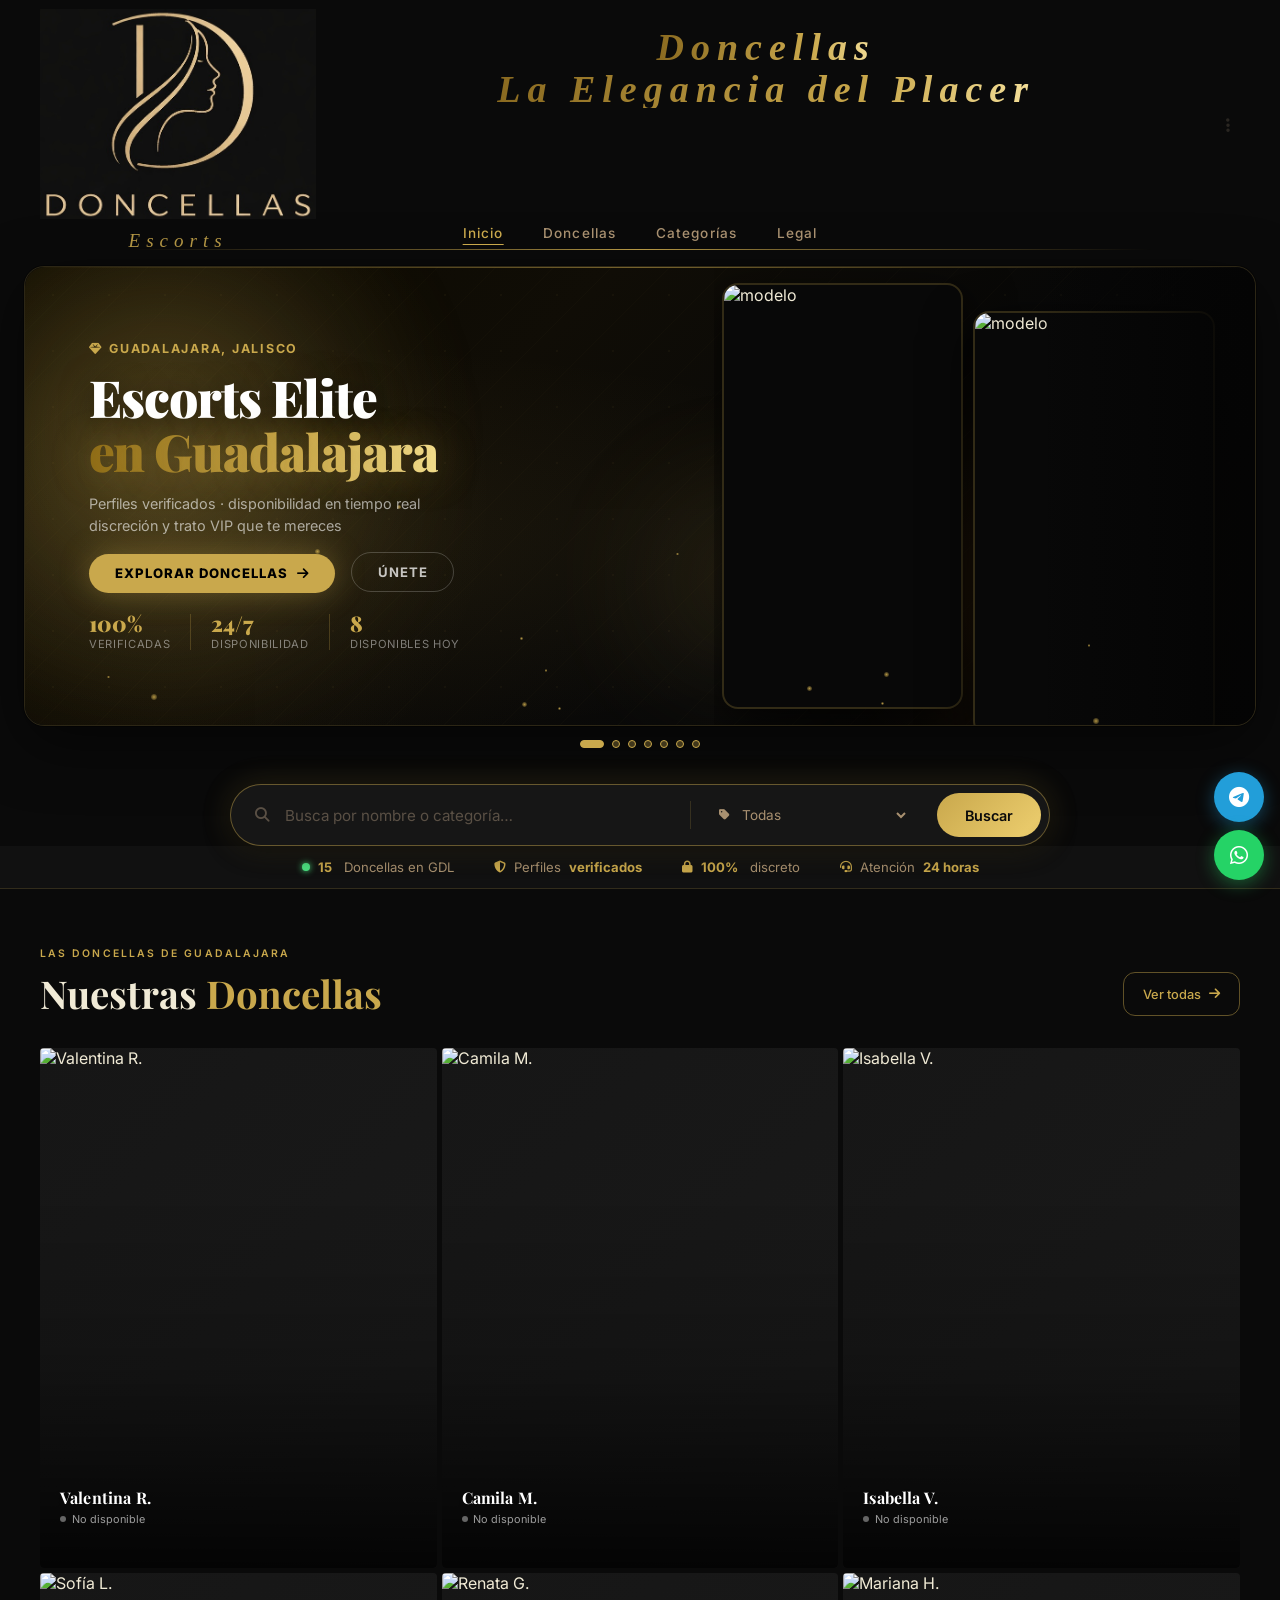
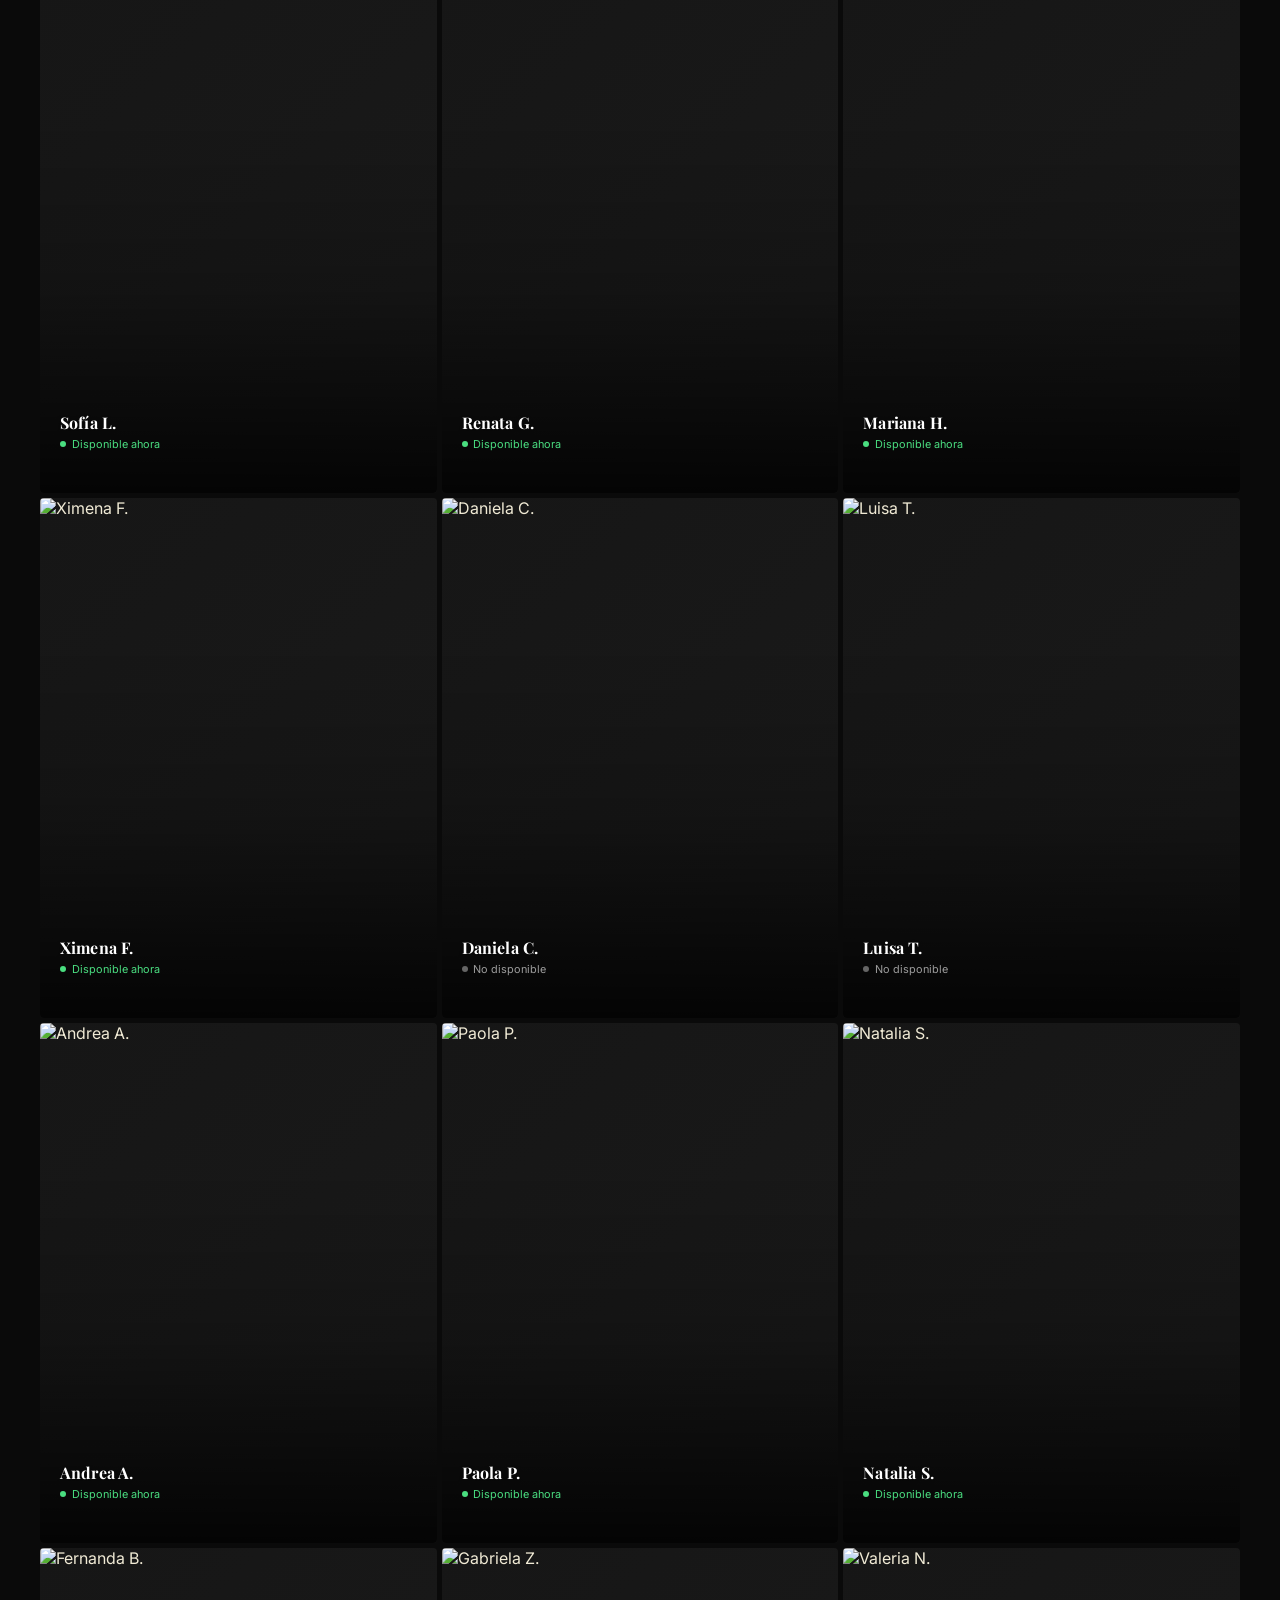
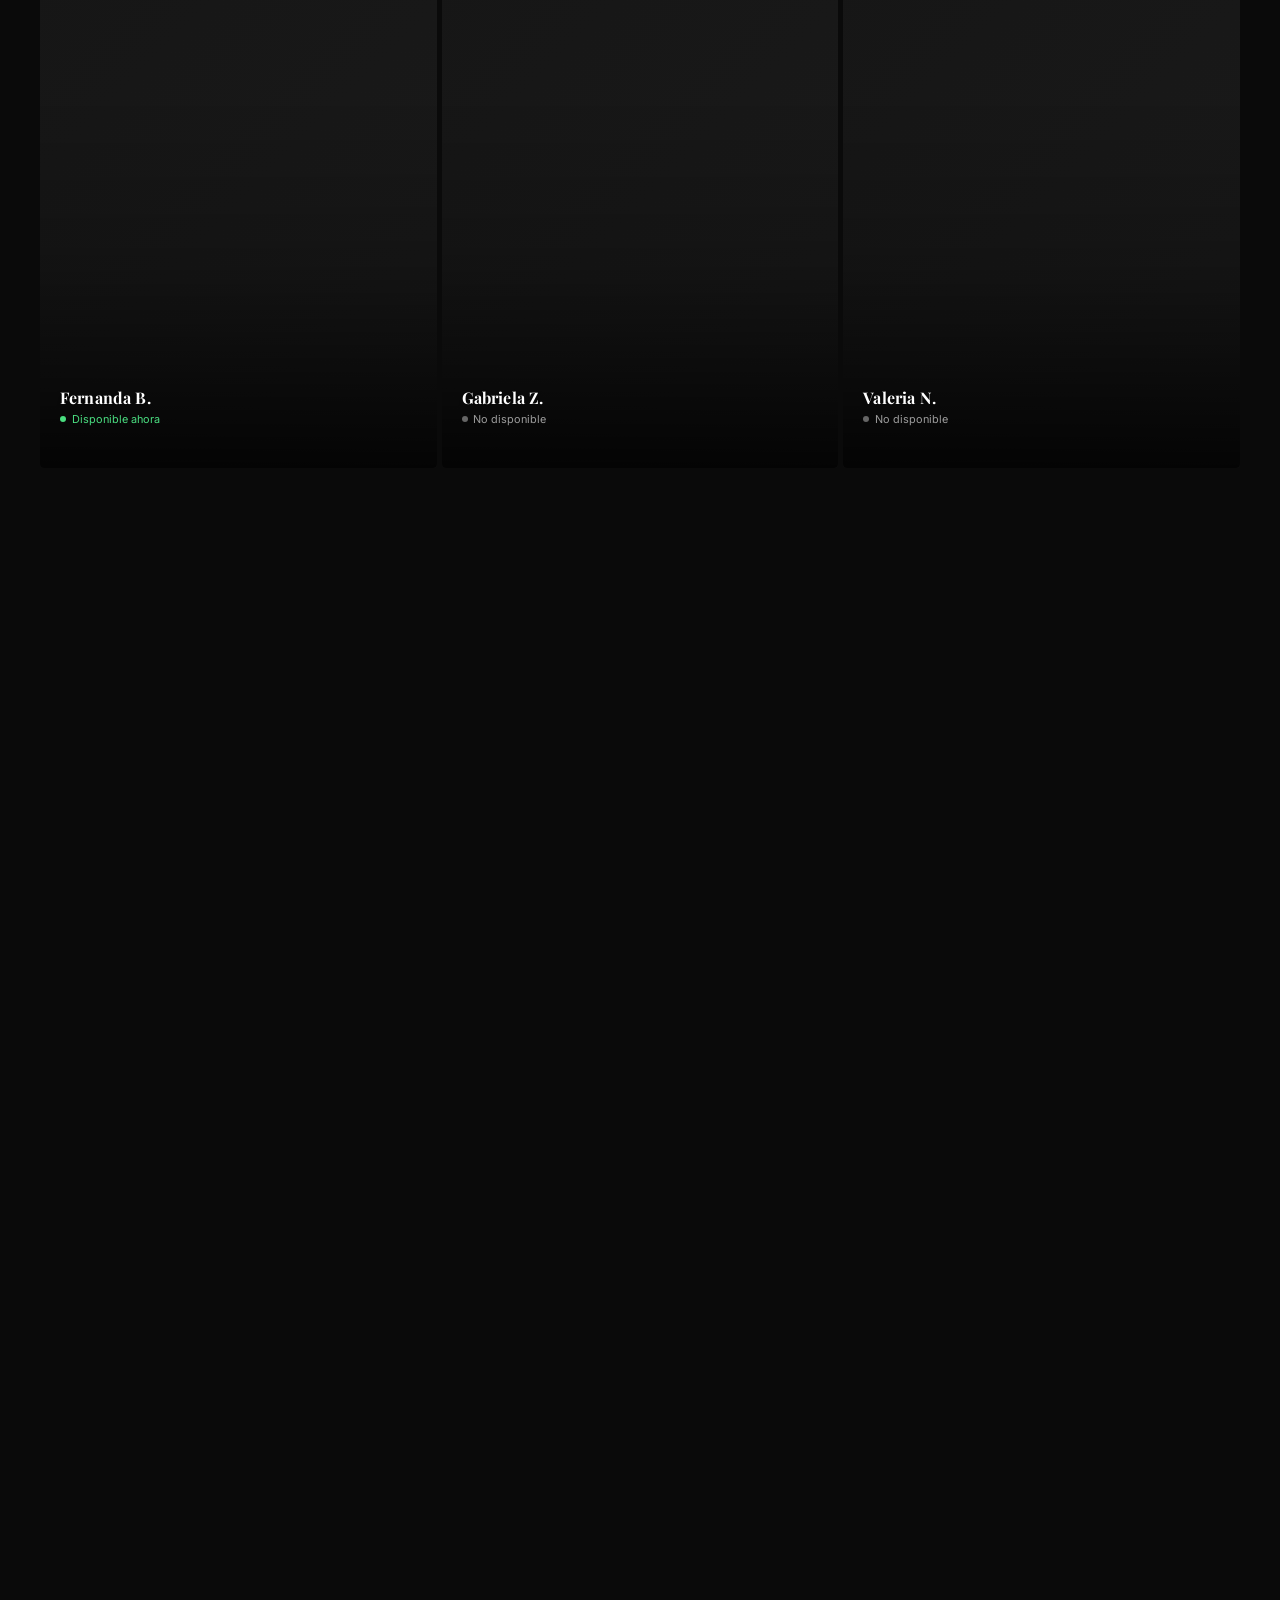
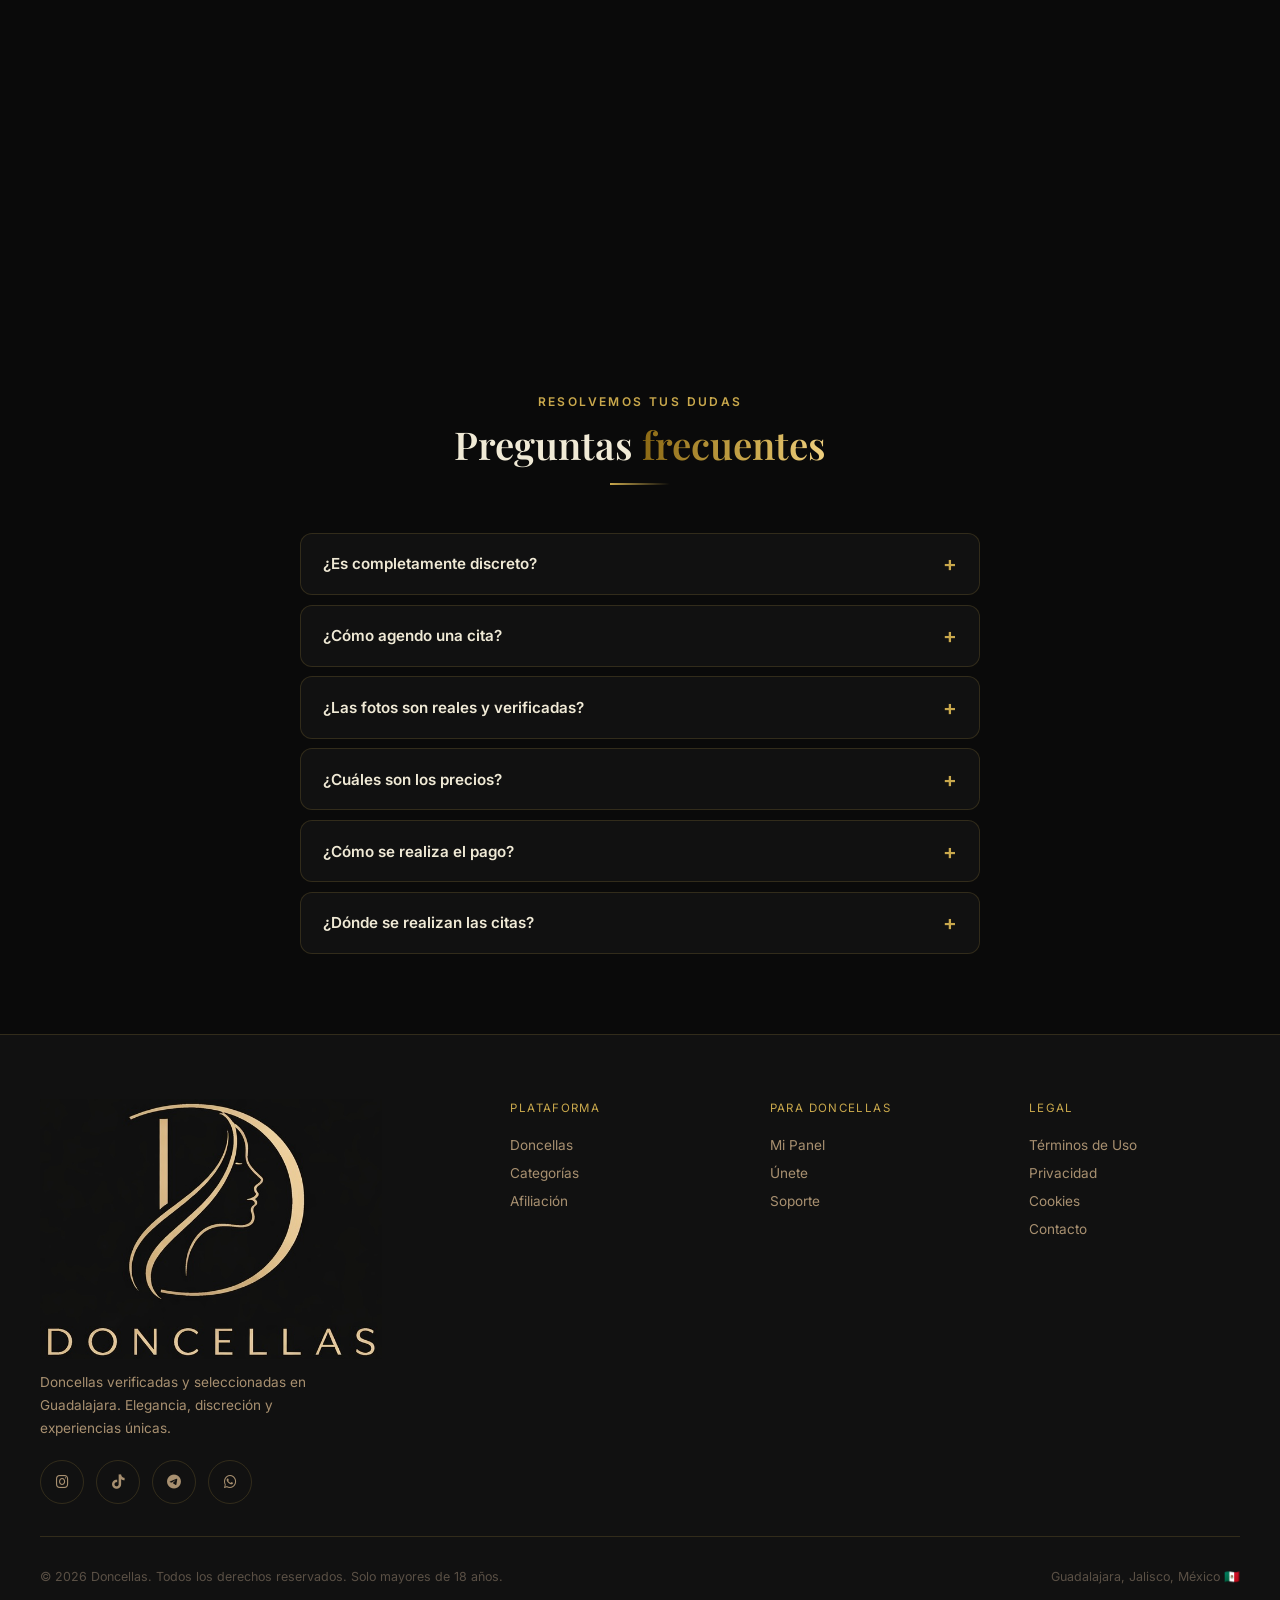
==== commit 23bf4c26: "Metodos de pago: 'Tarjeta de credito' -> 'Tarjeta' (tambien se acepta debito) y se quita de la vista" ====
--- a/index.html
+++ b/index.html
@@ -292,7 +292,7 @@
       </details>
       <details class="faq-item">
         <summary class="faq-q">¿Cómo se realiza el pago?</summary>
-        <p class="faq-a">El pago se realiza directamente con la Doncella, en efectivo, por transferencia o con tarjeta de crédito. La plataforma no cobra ni procesa pagos.</p>
+        <p class="faq-a">Se acepta efectivo, transferencia y tarjeta. Los detalles del pago los coordinas con nuestro agente al momento de agendar.</p>
       </details>
       <details class="faq-item">
         <summary class="faq-q">¿Dónde se realizan las citas?</summary>
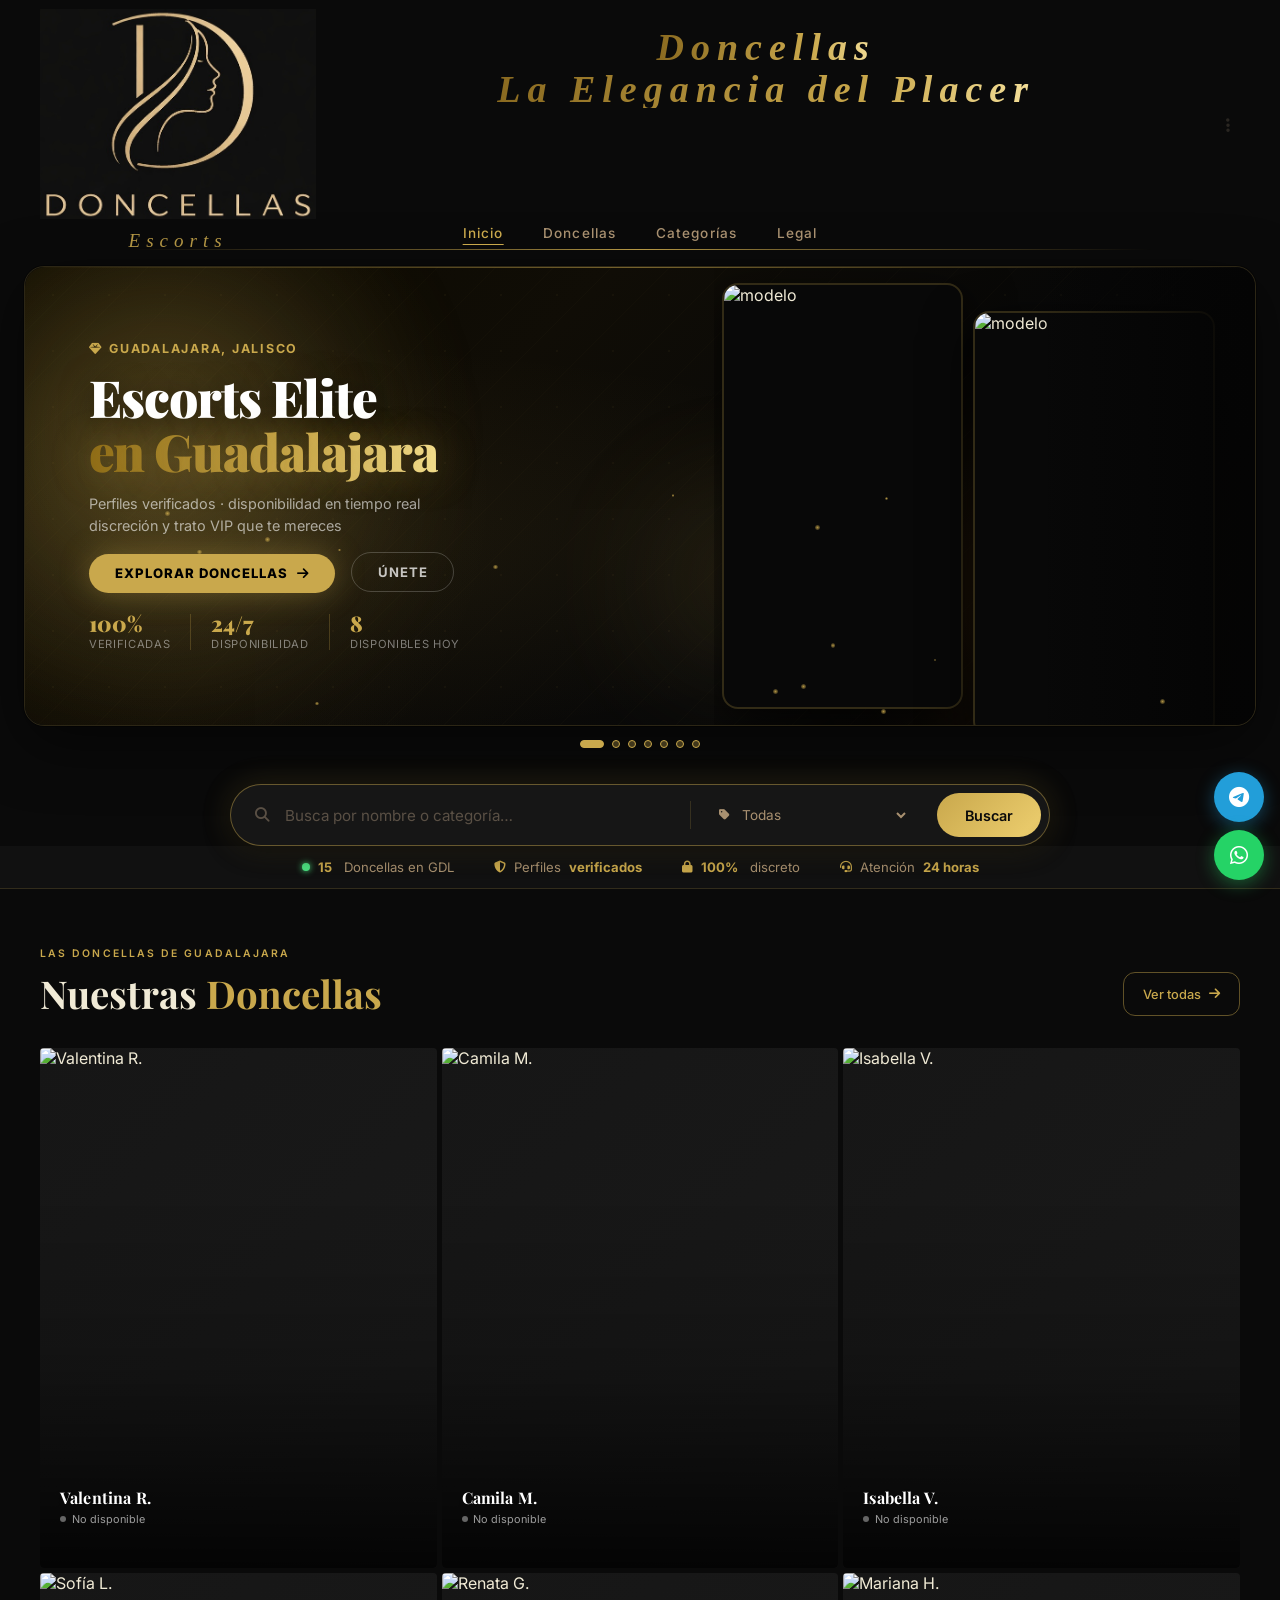
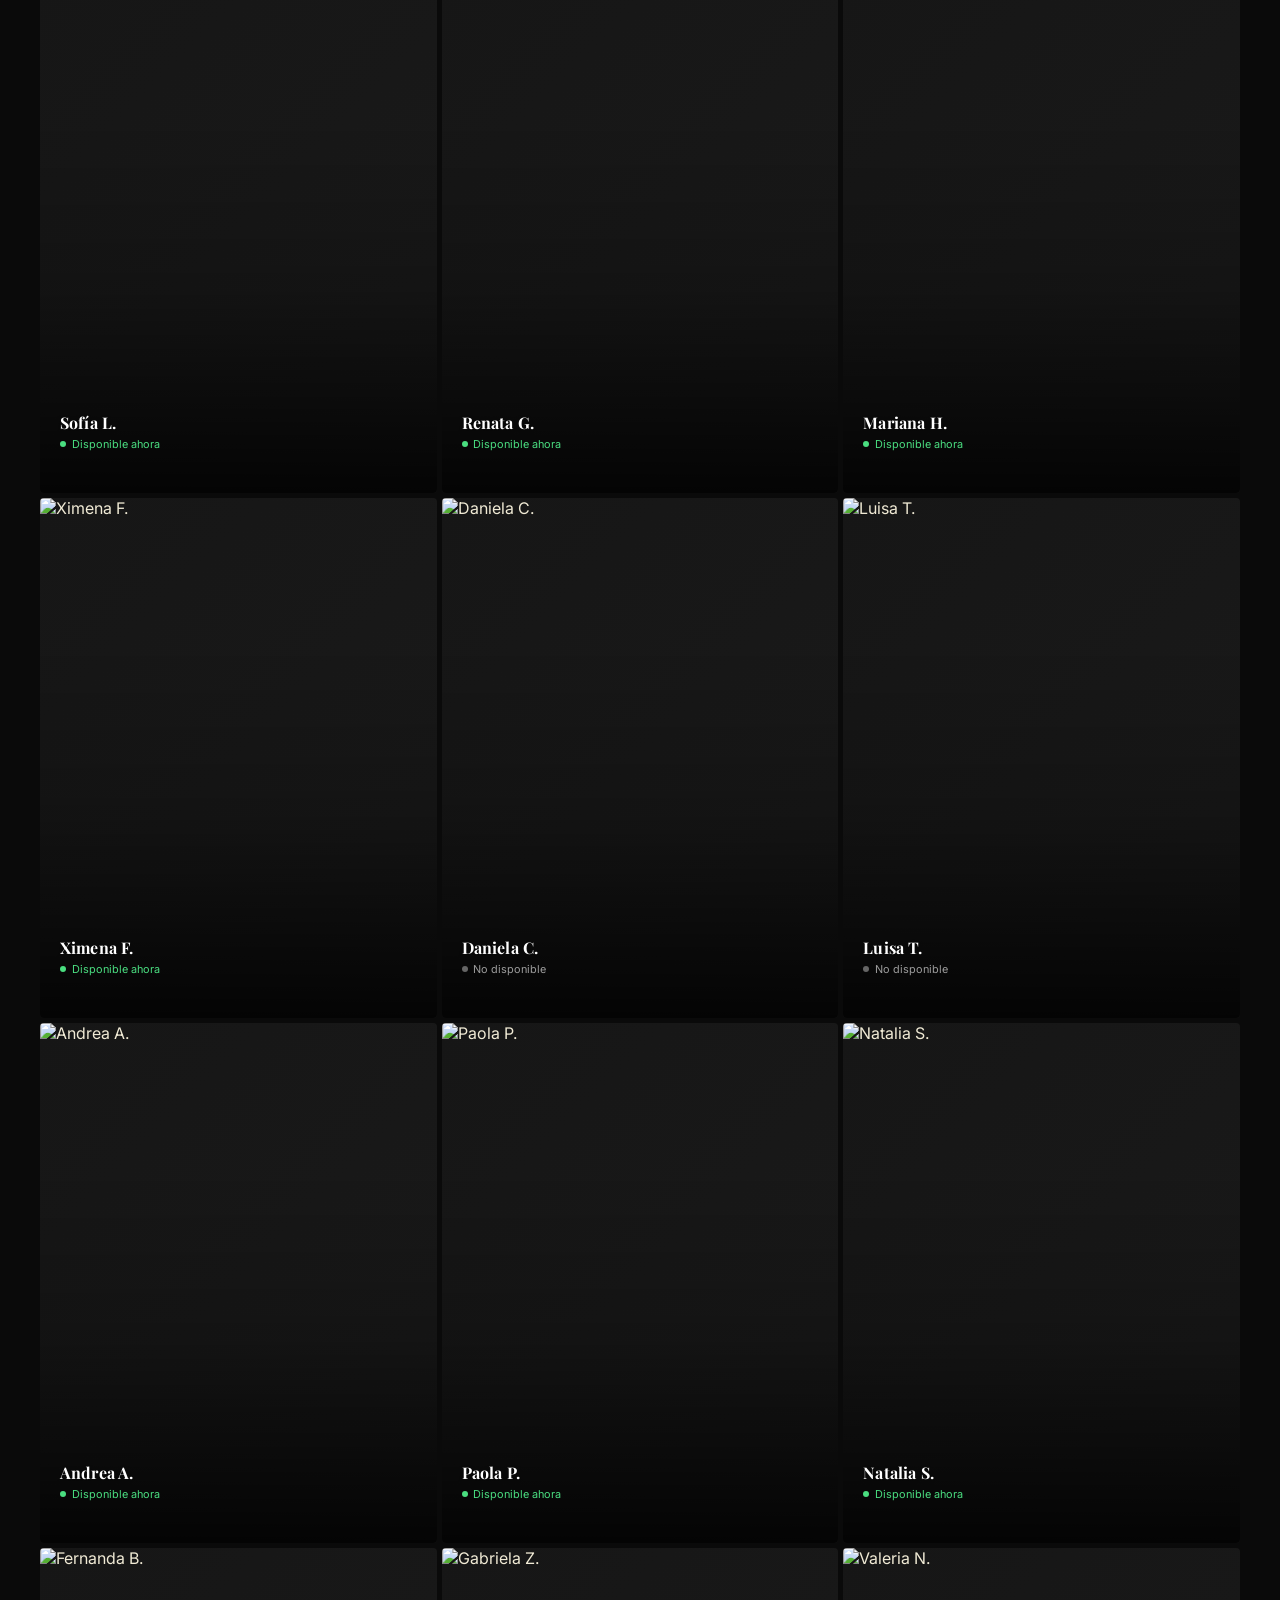
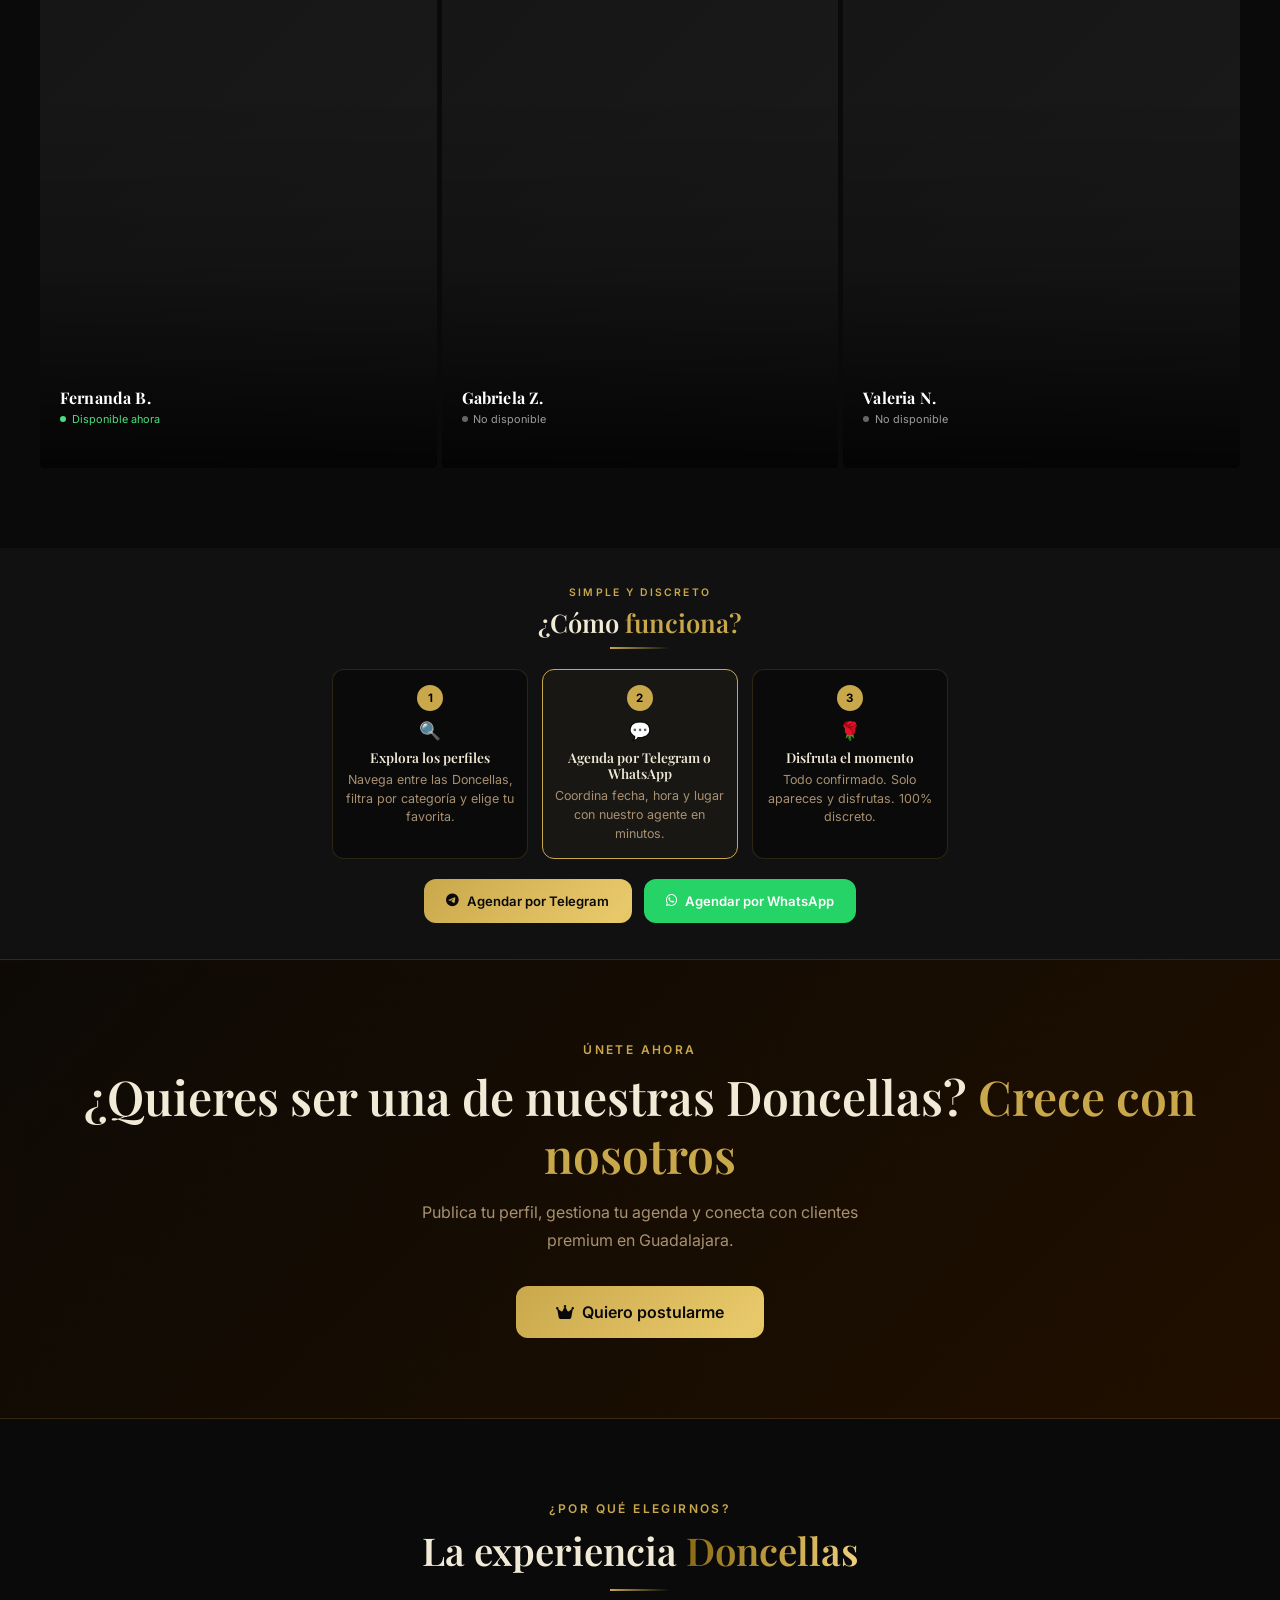
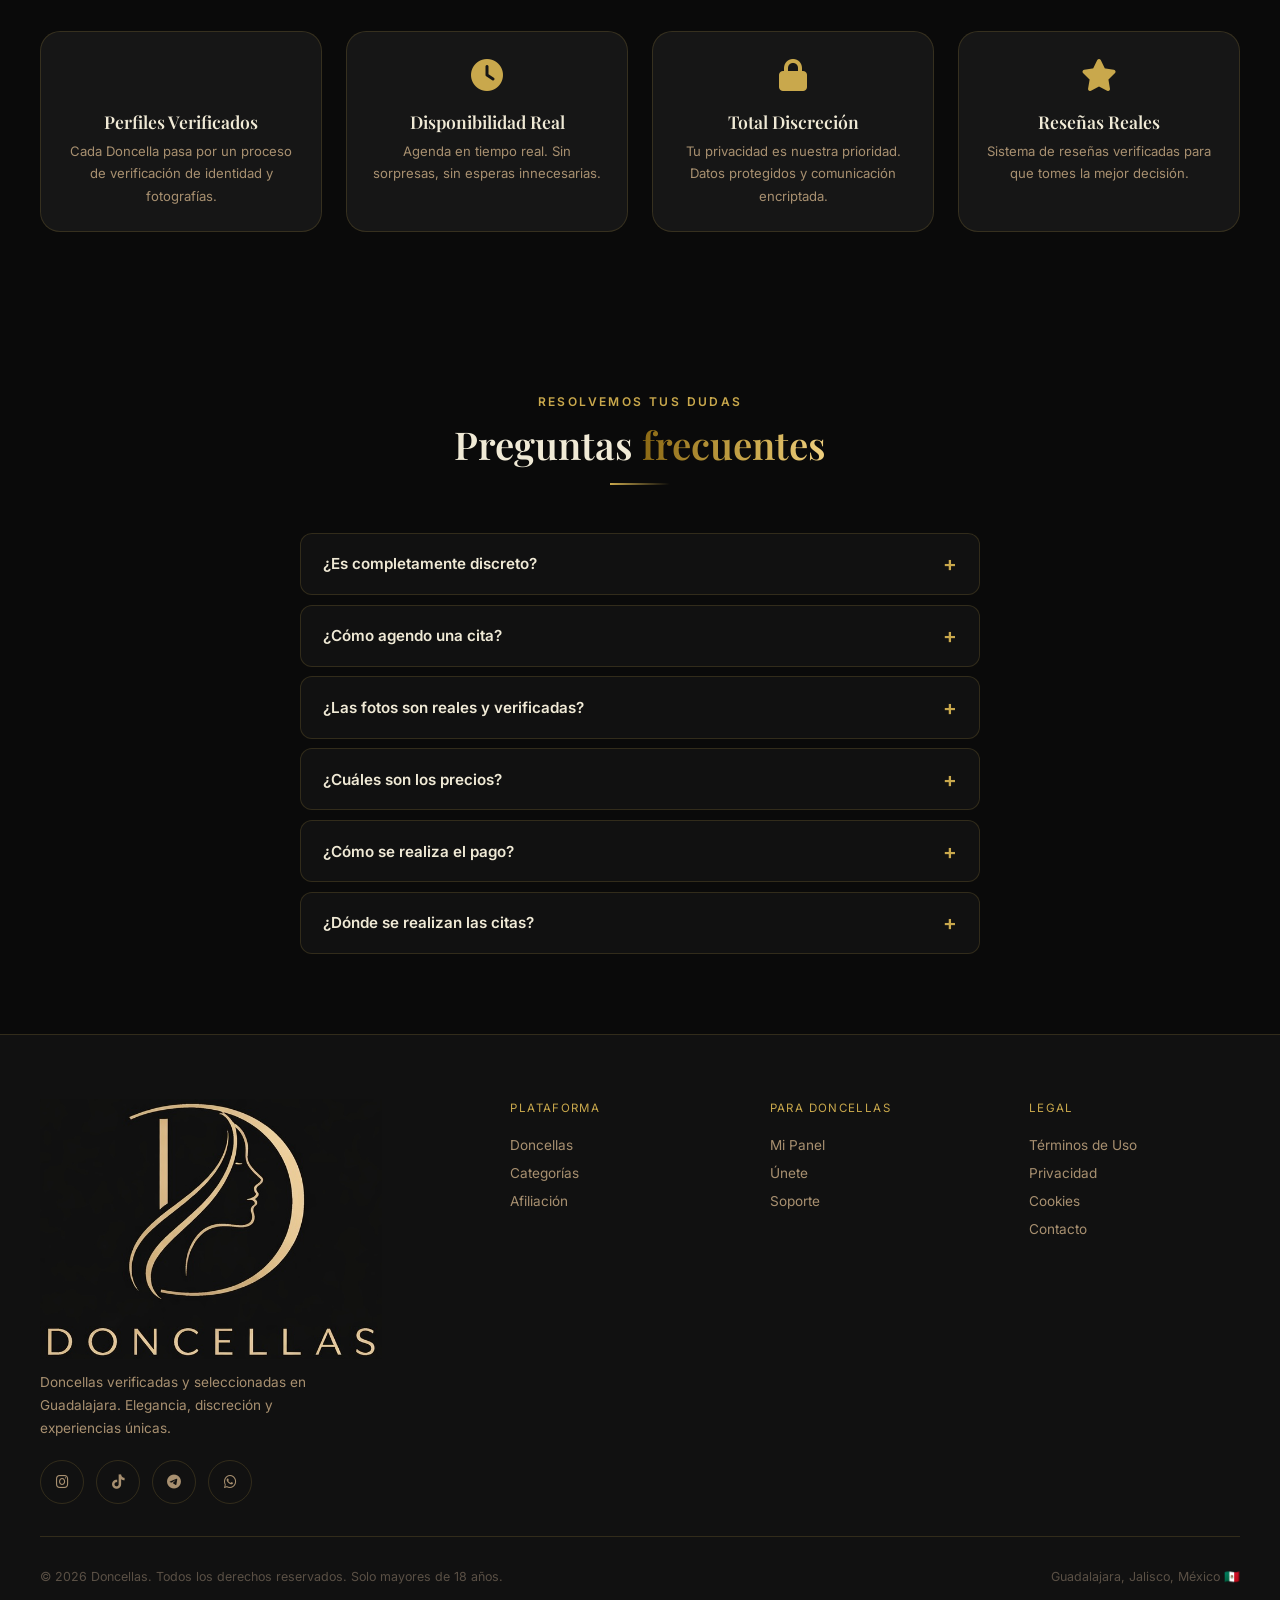
==== commit f57dd933: "FAQ de pago en index: quitar la mencion al agente. Ahora dice 'Se acepta efectivo, transferencia y t" ====
--- a/index.html
+++ b/index.html
@@ -292,7 +292,7 @@
       </details>
       <details class="faq-item">
         <summary class="faq-q">¿Cómo se realiza el pago?</summary>
-        <p class="faq-a">Se acepta efectivo, transferencia y tarjeta. Los detalles del pago los coordinas con nuestro agente al momento de agendar.</p>
+        <p class="faq-a">Se acepta efectivo, transferencia y tarjeta. Los detalles del pago se coordinan al momento de agendar.</p>
       </details>
       <details class="faq-item">
         <summary class="faq-q">¿Dónde se realizan las citas?</summary>
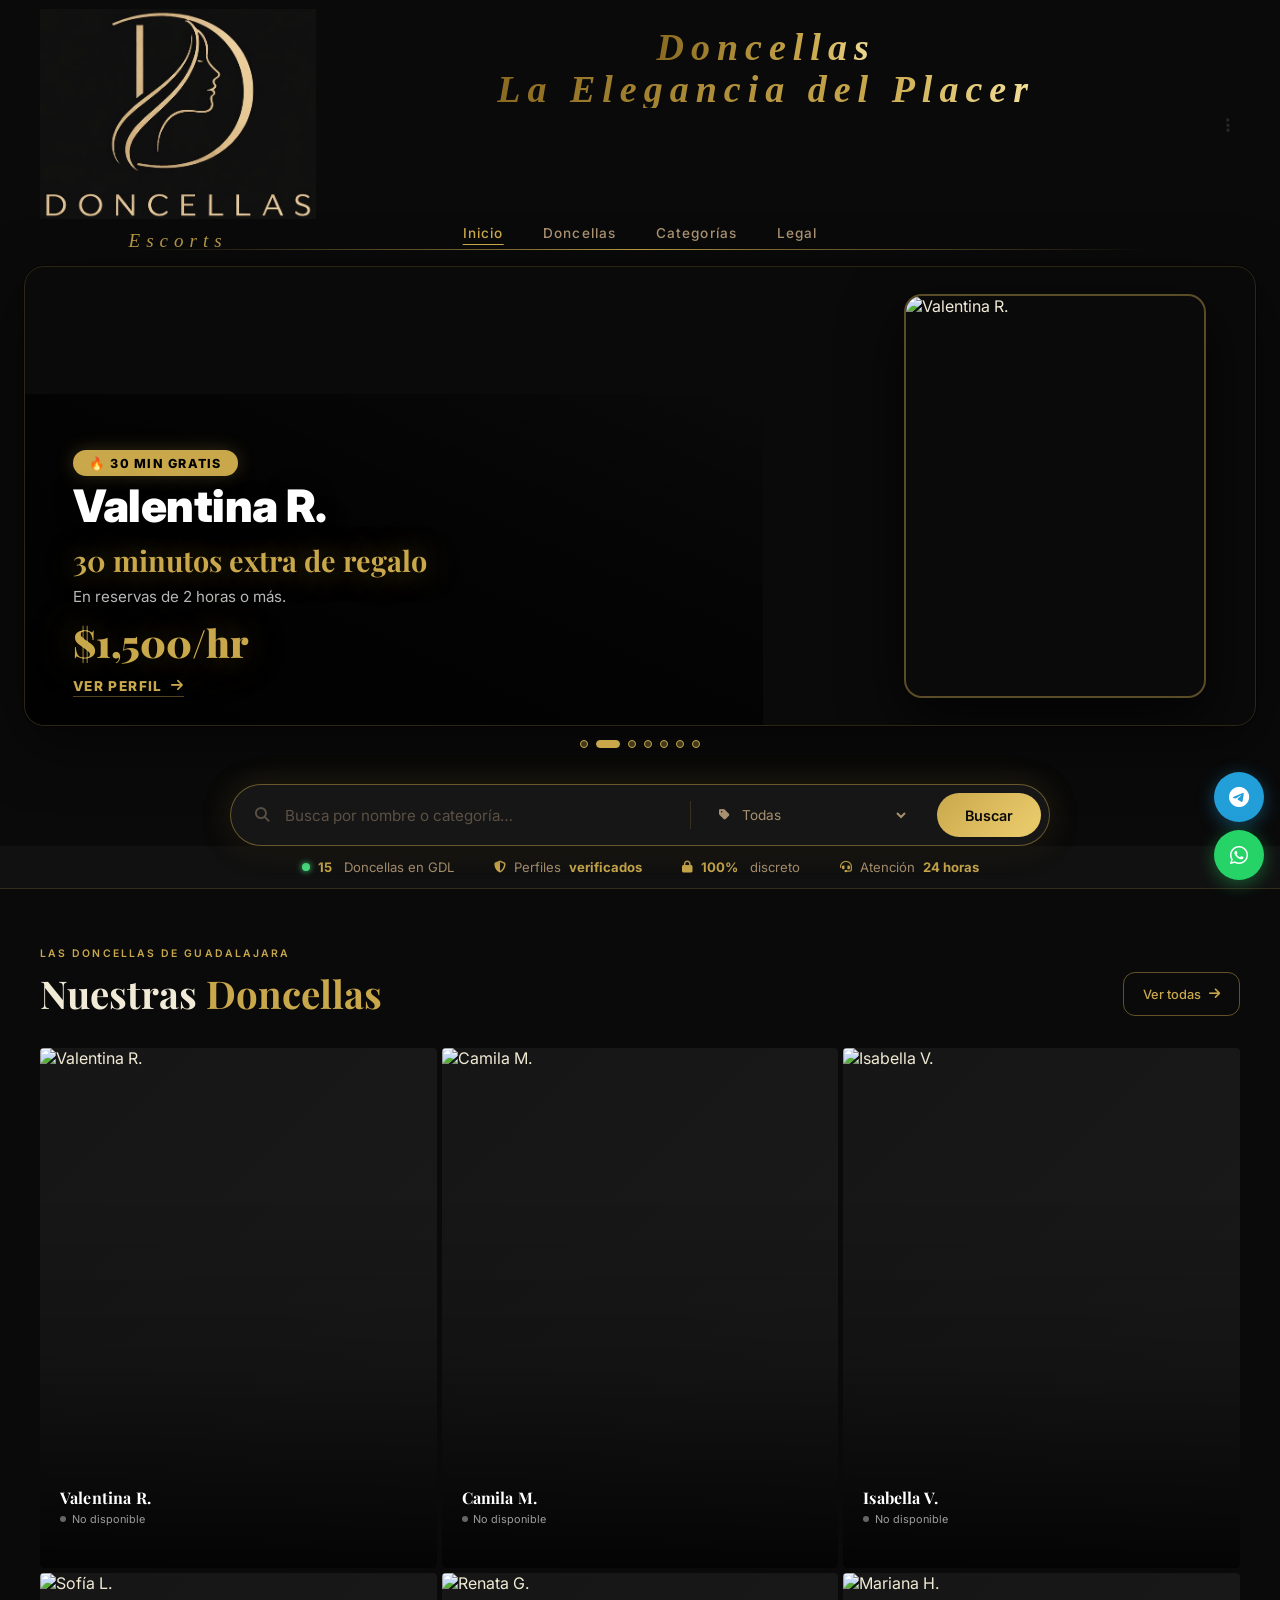
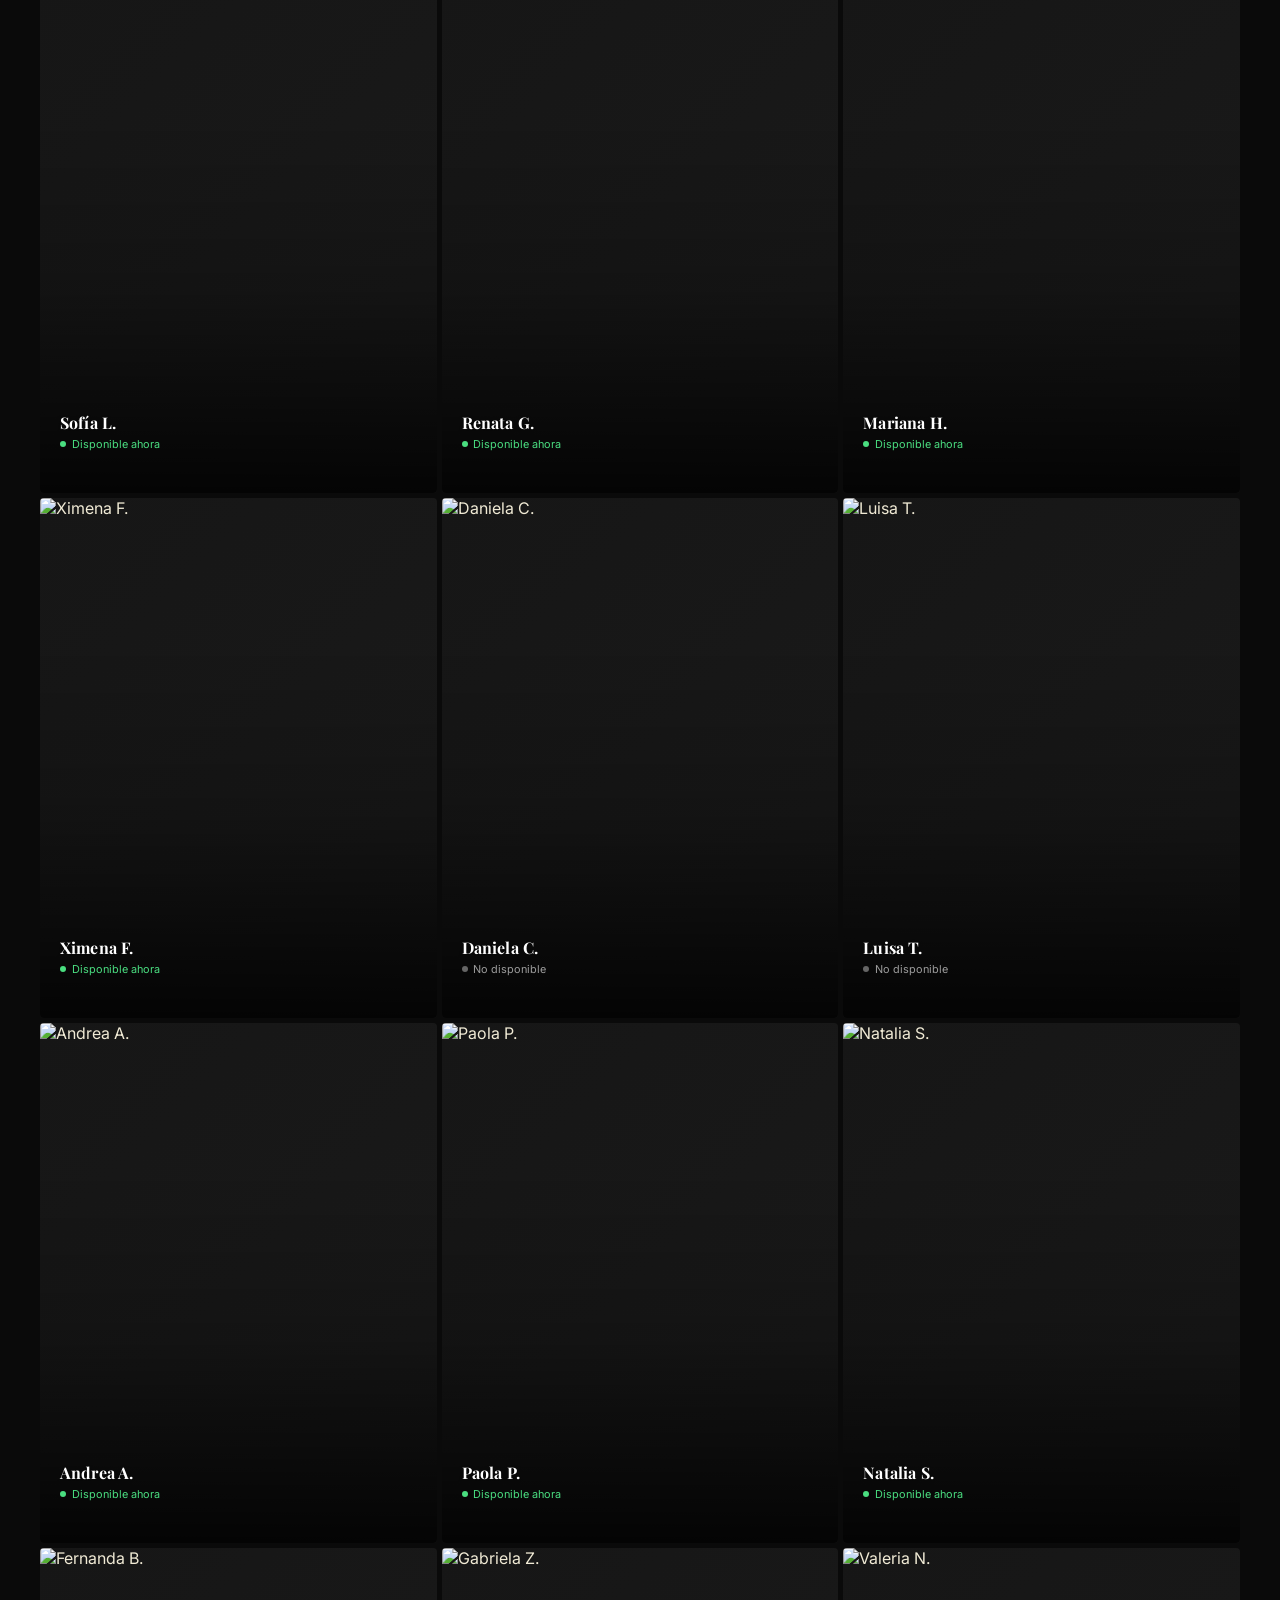
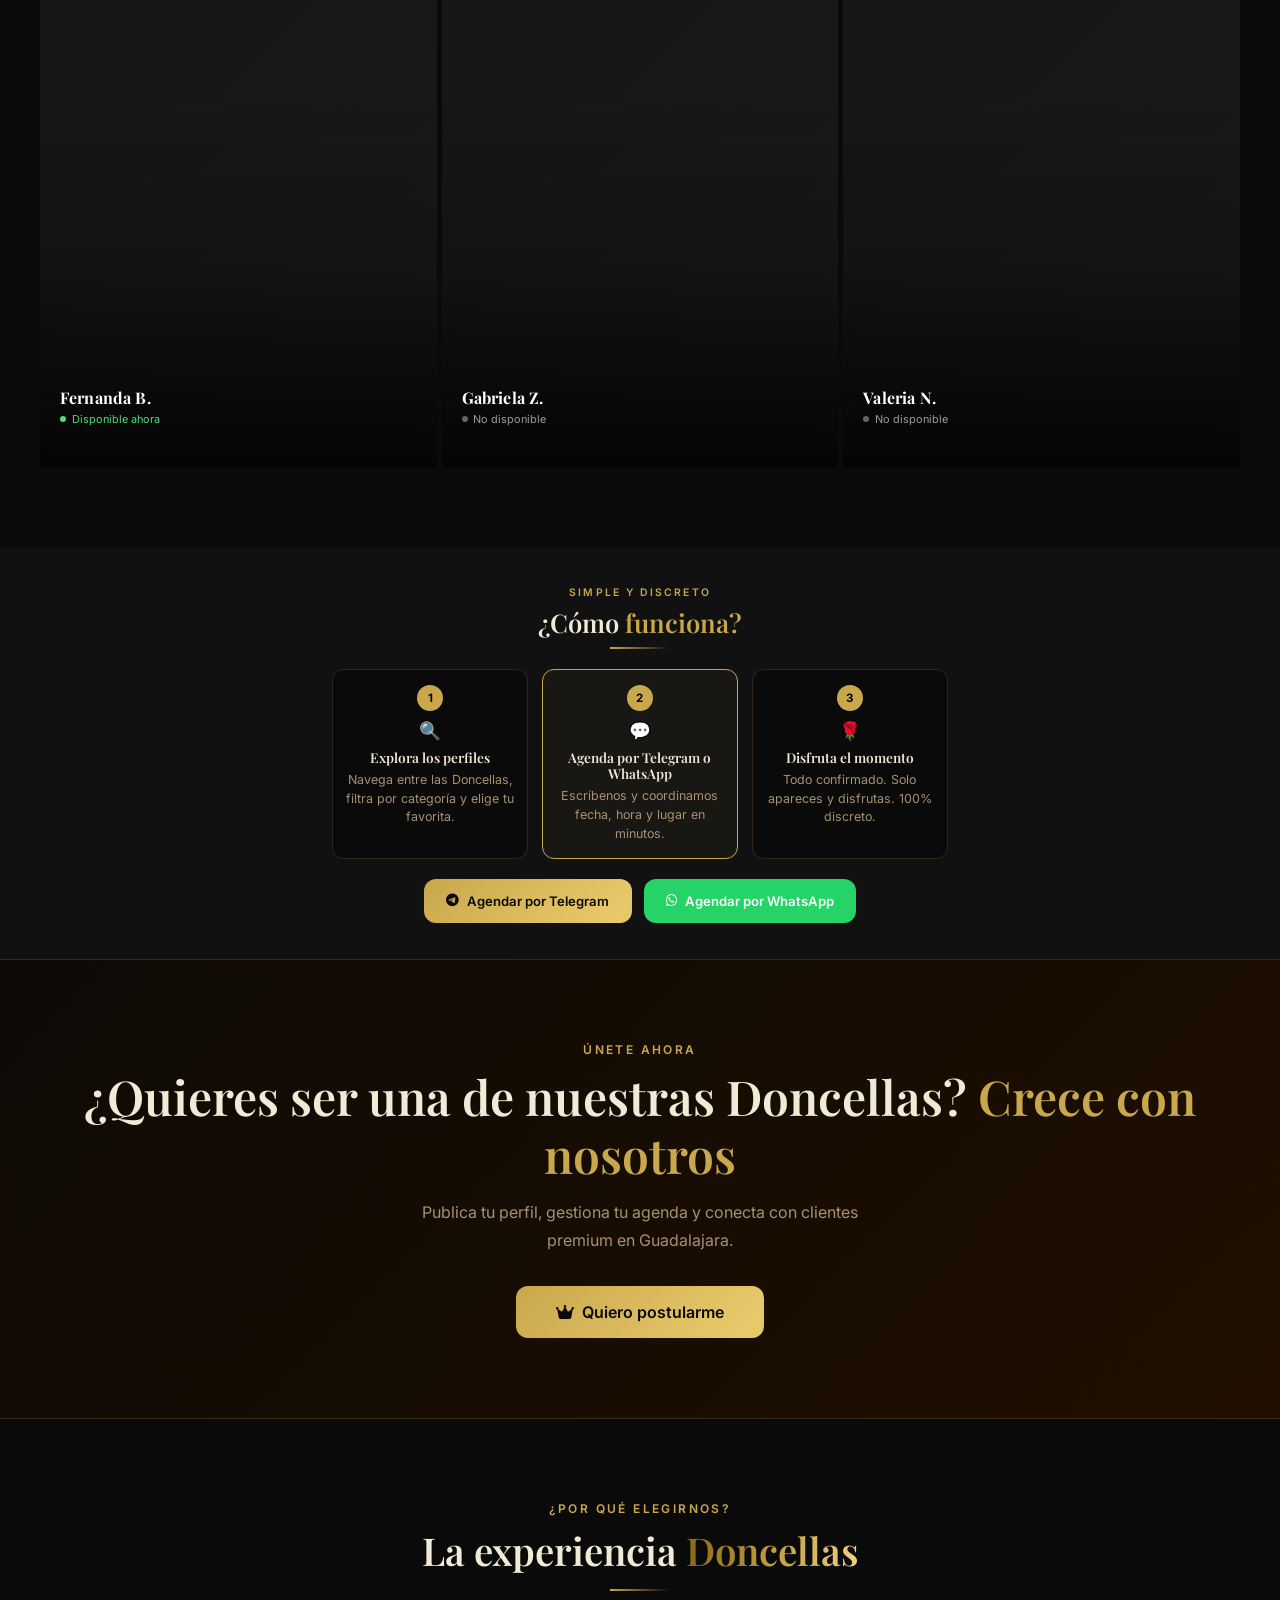
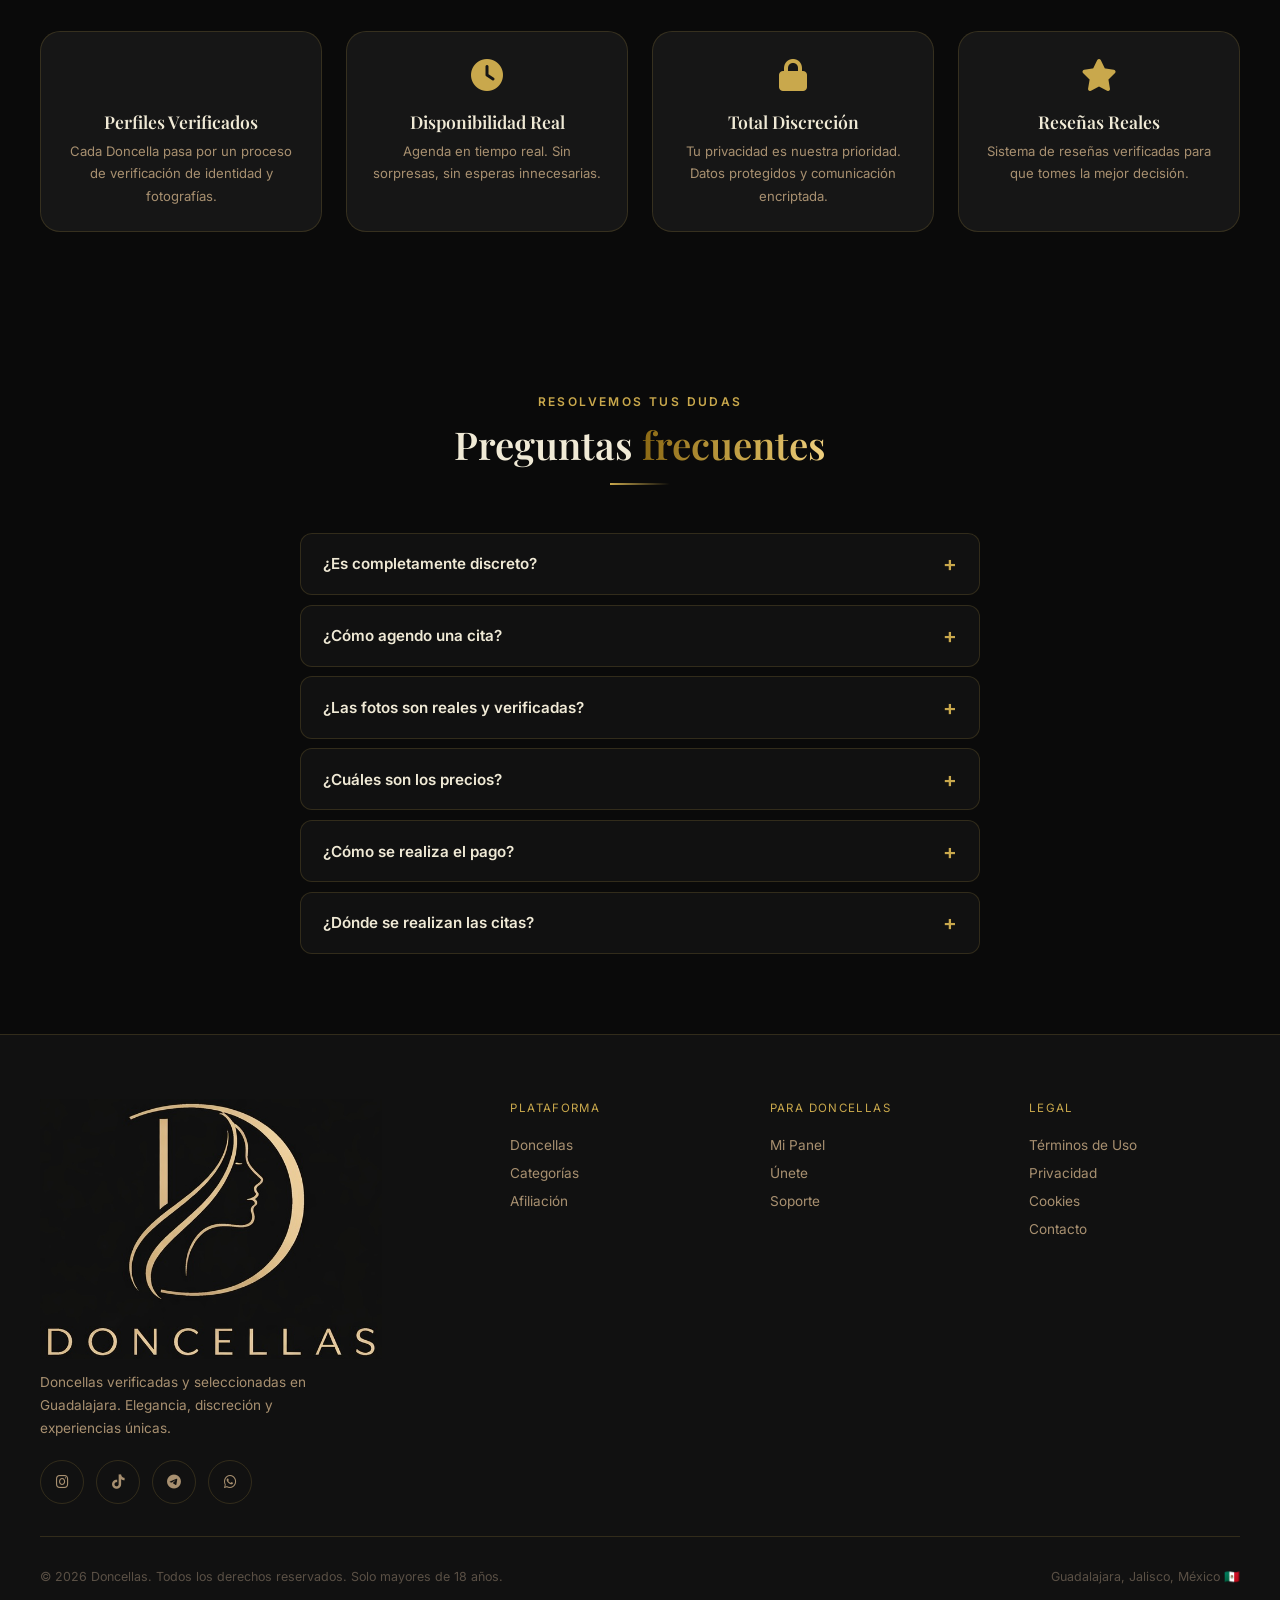
==== commit 69f8bdea: "Quitar la palabra 'agente' de todo lo visible al cliente: sonaba a servicio de ventas. Ahora habla e" ====
--- a/index.html
+++ b/index.html
@@ -203,7 +203,7 @@
         <div style="width:26px;height:26px;border-radius:50%;background:var(--gold);color:#000;font-weight:700;font-size:.72rem;display:flex;align-items:center;justify-content:center;margin:0 auto .6rem">2</div>
         <div style="font-size:1.1rem;margin-bottom:.5rem">💬</div>
         <h4 style="margin-bottom:.35rem;font-size:.85rem">Agenda por Telegram o WhatsApp</h4>
-        <p style="color:var(--t2);font-size:.78rem;line-height:1.5">Coordina fecha, hora y lugar con nuestro agente en minutos.</p>
+        <p style="color:var(--t2);font-size:.78rem;line-height:1.5">Escríbenos y coordinamos fecha, hora y lugar en minutos.</p>
       </div>
       <div style="text-align:center;padding:.9rem .75rem;border:1px solid var(--border);border-radius:var(--r-md);background:var(--bg)">
         <div style="width:26px;height:26px;border-radius:50%;background:var(--gold);color:#000;font-weight:700;font-size:.72rem;display:flex;align-items:center;justify-content:center;margin:0 auto .6rem">3</div>
@@ -280,7 +280,7 @@
       </details>
       <details class="faq-item">
         <summary class="faq-q">¿Cómo agendo una cita?</summary>
-        <p class="faq-a">Elige la Doncella de tu preferencia, escríbenos por Telegram y nuestro agente te ayuda a coordinar fecha, hora y lugar en minutos. Sin complicaciones.</p>
+        <p class="faq-a">Elige la Doncella de tu preferencia, escríbenos por Telegram y te ayudamos a coordinar fecha, hora y lugar en minutos. Sin complicaciones.</p>
       </details>
       <details class="faq-item">
         <summary class="faq-q">¿Las fotos son reales y verificadas?</summary>
@@ -296,7 +296,7 @@
       </details>
       <details class="faq-item">
         <summary class="faq-q">¿Dónde se realizan las citas?</summary>
-        <p class="faq-a">Las citas se realizan en hoteles o moteles; el lugar lo eliges tú y nosotros nos adaptamos. Coordina los detalles con nuestro agente al agendar.</p>
+        <p class="faq-a">Las citas se realizan en hoteles o moteles; el lugar lo eliges tú y nosotros nos adaptamos. Los detalles los vemos contigo al momento de agendar.</p>
       </details>
     </div>
   </div>
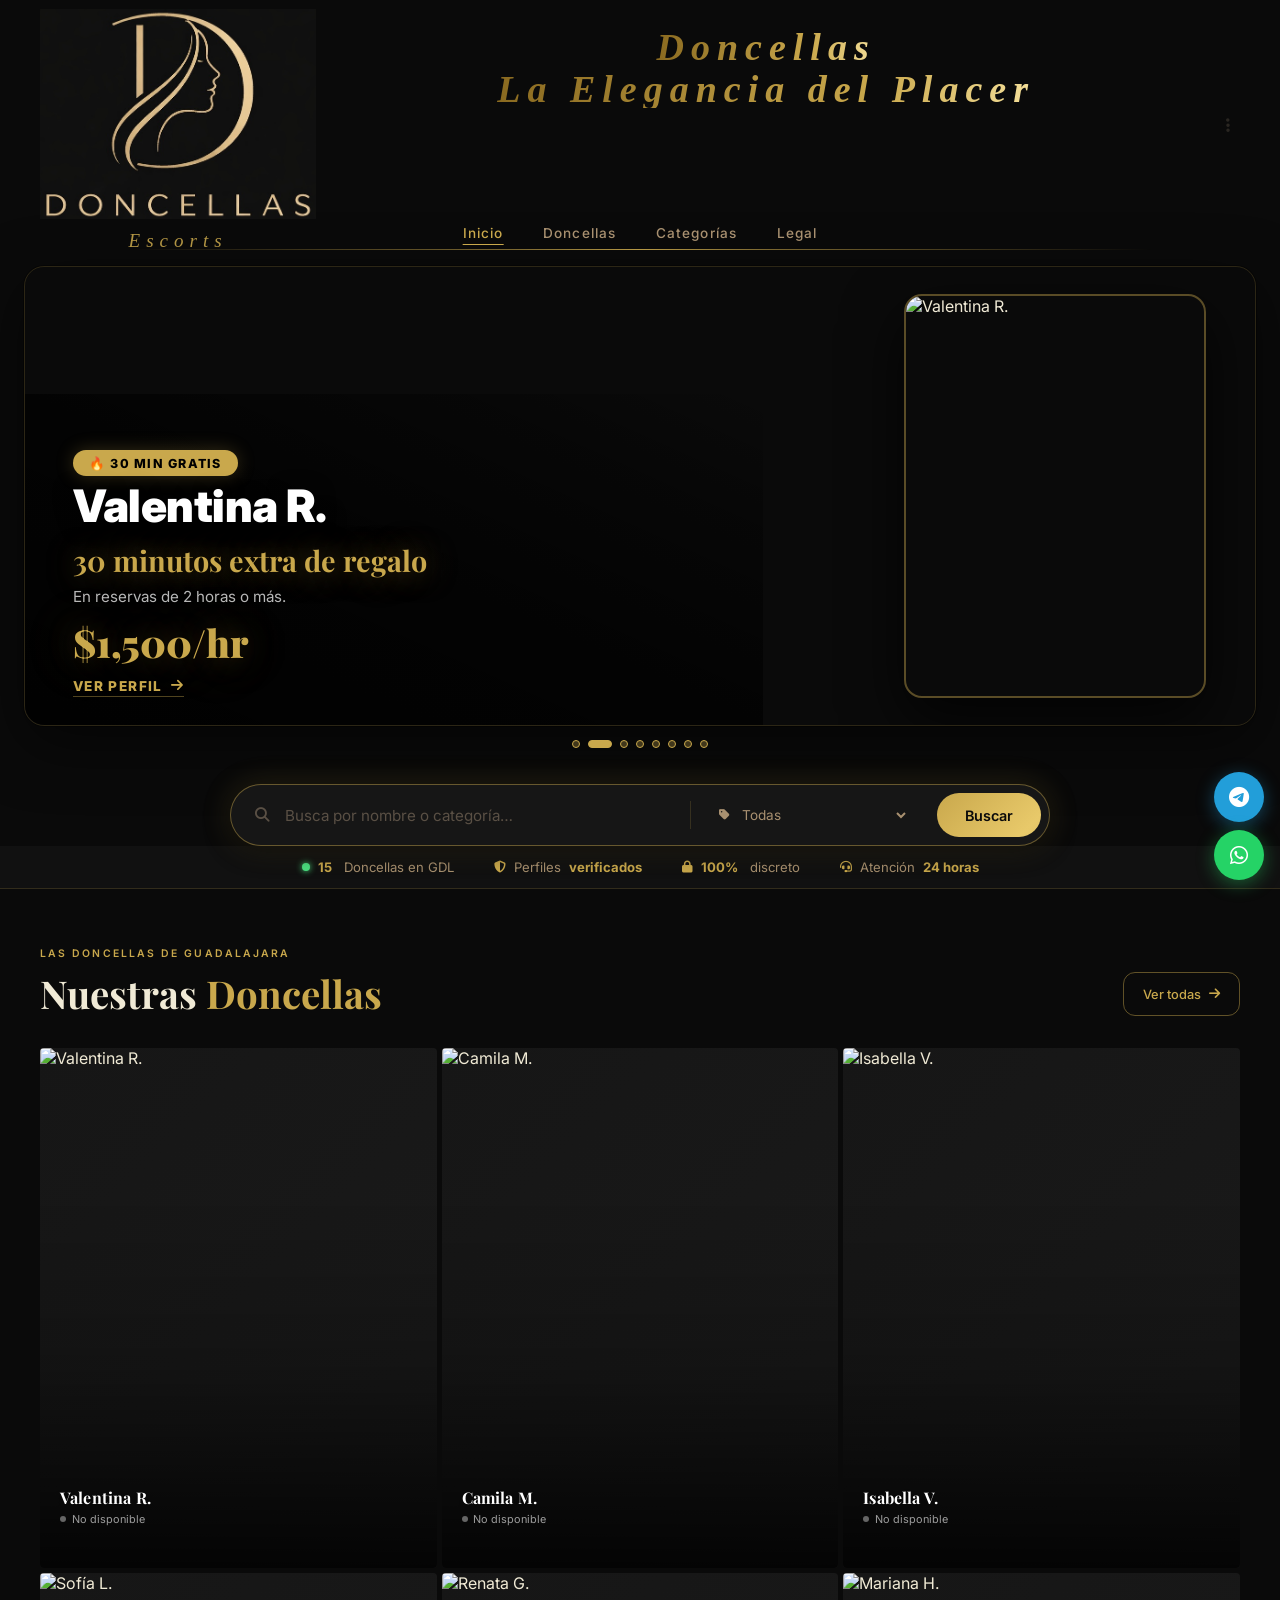
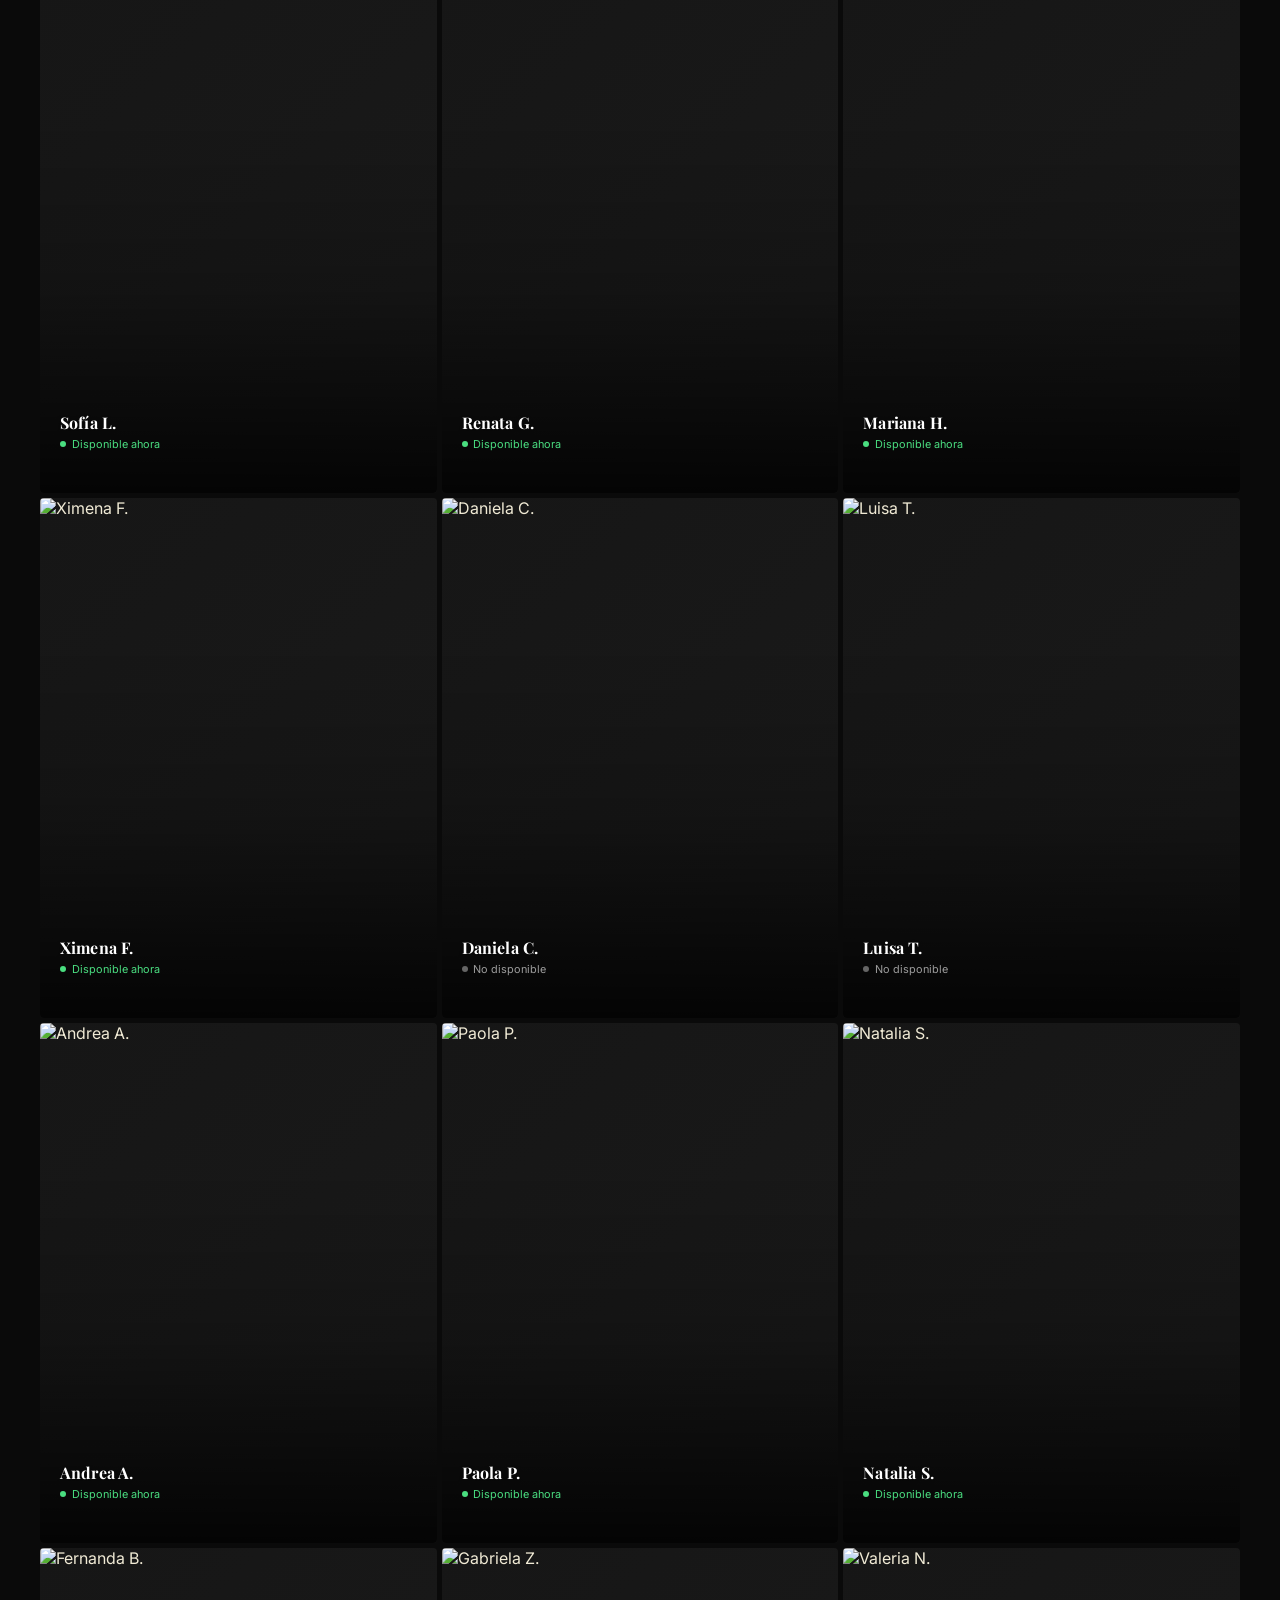
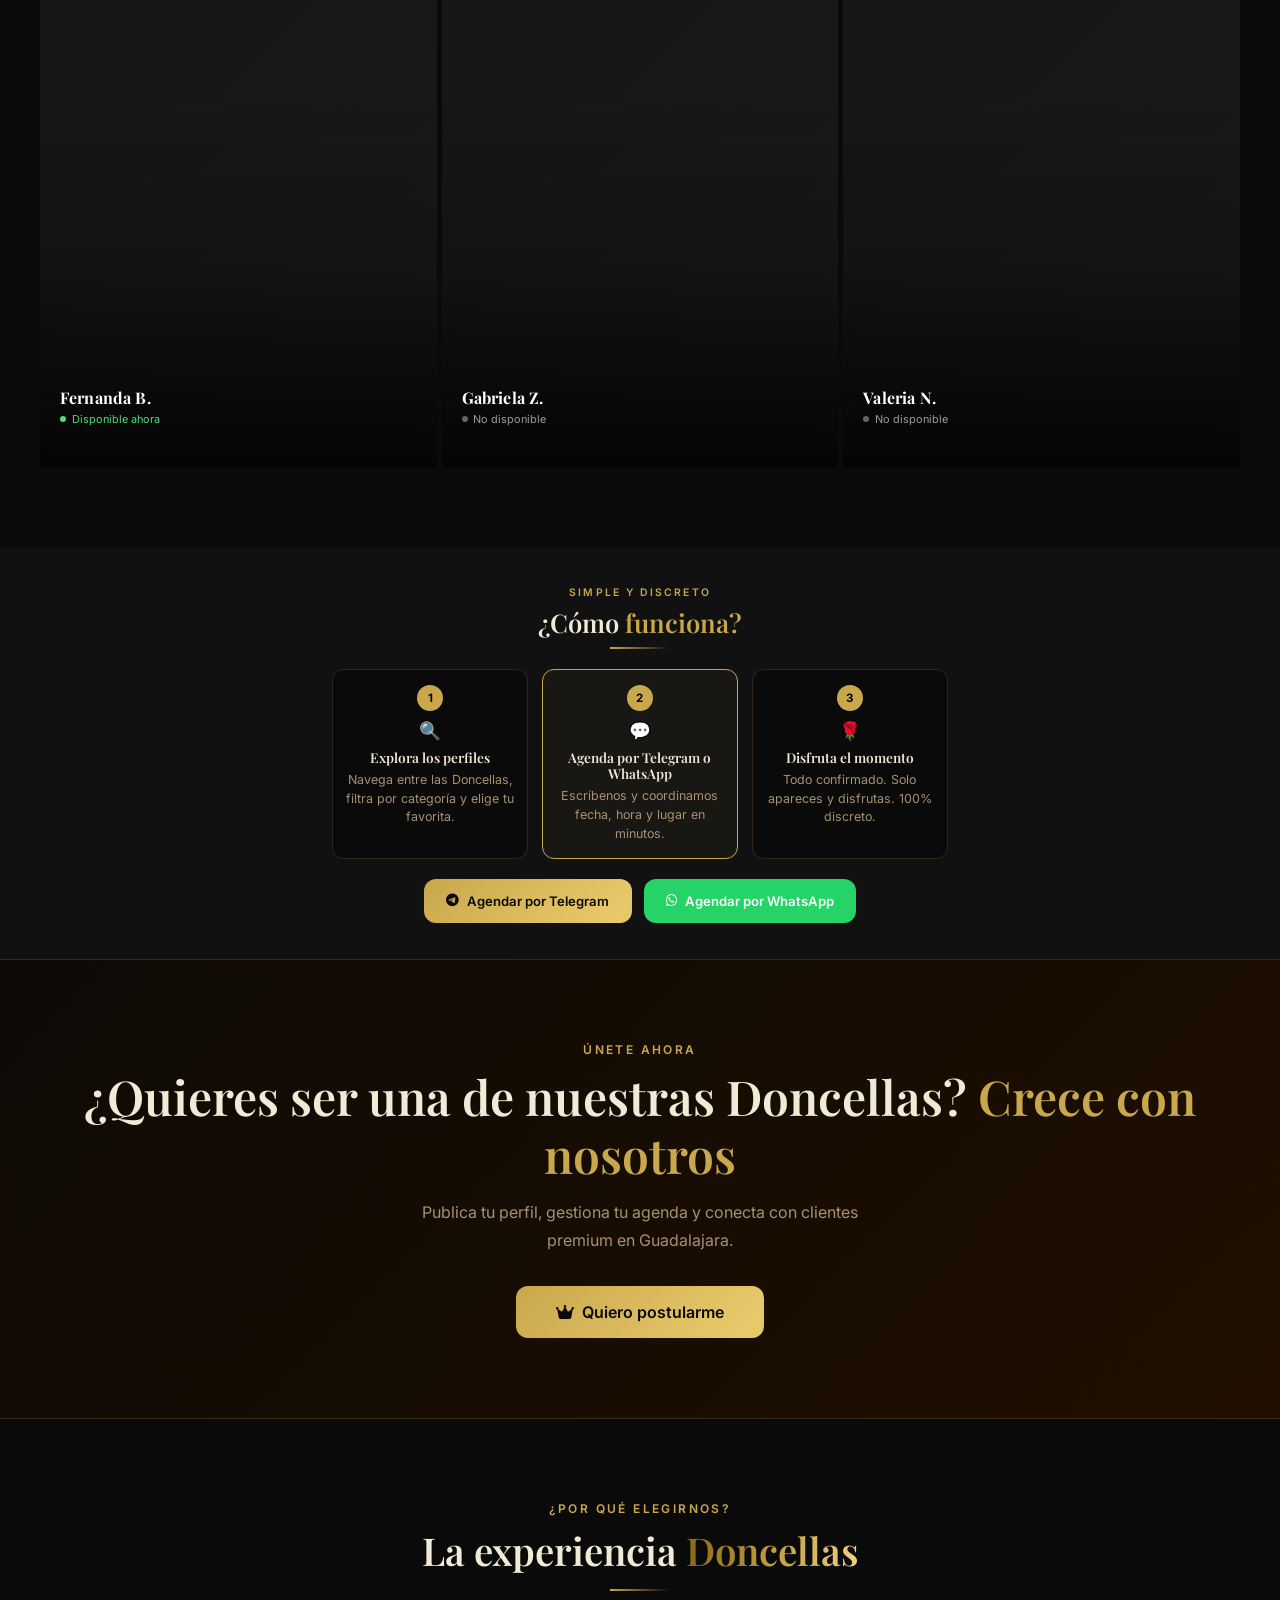
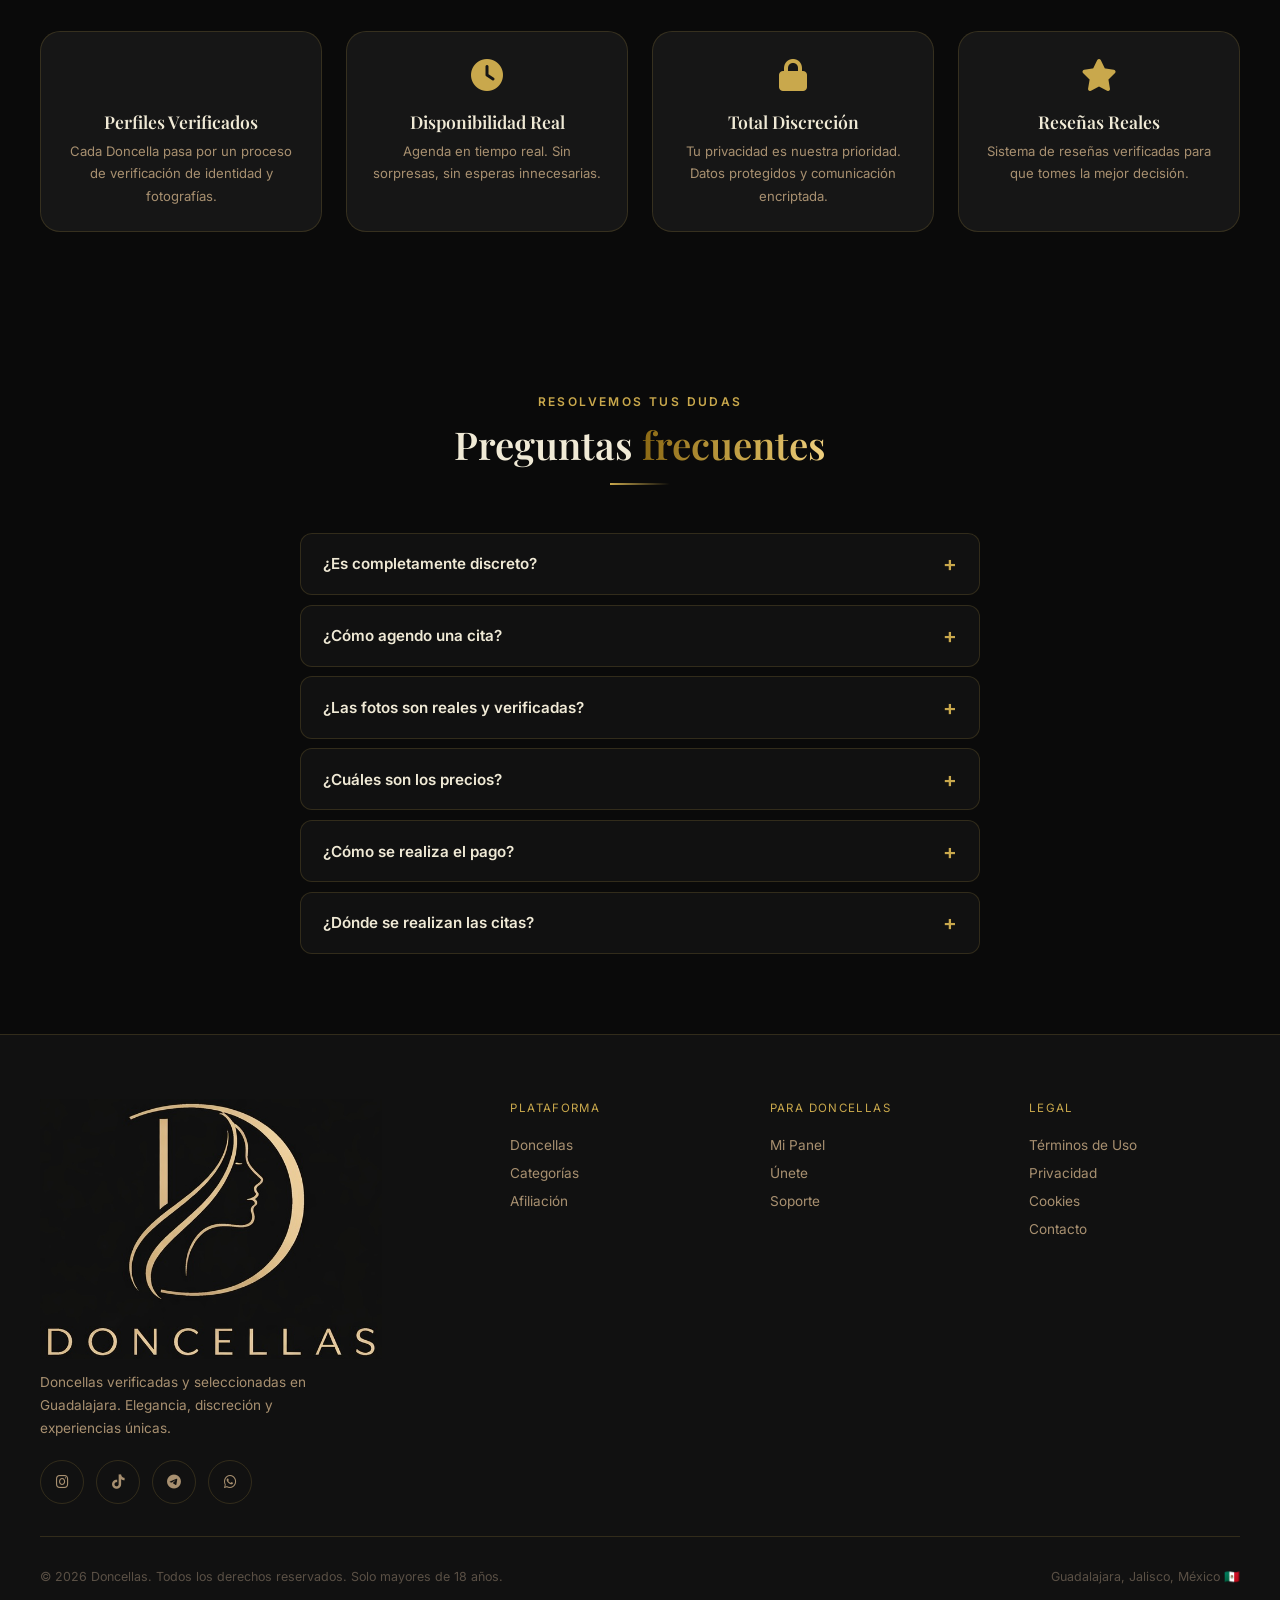
==== commit 217f0020: "Conectar el Canal de WhatsApp real (https://whatsapp.com/channel/0029VbDPTUj2975CWmcAST1n) en los 4 " ====
--- a/index.html
+++ b/index.html
@@ -312,7 +312,7 @@
         <a href="#" class="social-icon" aria-label="Instagram" title="Próximamente" onclick="event.preventDefault();showToast('Instagram próximamente 🌹')"><i class="fab fa-instagram"></i></a>
         <a href="#" class="social-icon" aria-label="TikTok" title="Próximamente" onclick="event.preventDefault();showToast('TikTok próximamente ✨')"><i class="fab fa-tiktok"></i></a>
         <a href="https://t.me/DoncellasGDL" target="_blank" class="social-icon" aria-label="Canal Telegram" title="Canal @DoncellasGDL"><i class="fab fa-telegram"></i></a>
-        <a href="https://whatsapp.com/channel/CANAL_WA_PENDIENTE" target="_blank" class="social-icon" aria-label="Canal WhatsApp" title="Canal WhatsApp Doncellas GDL"><i class="fab fa-whatsapp"></i></a>
+        <a href="https://whatsapp.com/channel/0029VbDPTUj2975CWmcAST1n" target="_blank" rel="noopener" class="social-icon" aria-label="Canal WhatsApp" title="Canal WhatsApp Doncellas GDL"><i class="fab fa-whatsapp"></i></a>
       </div>
     </div>
     <div>
--- a/styles.css
+++ b/styles.css
@@ -2344,14 +2344,16 @@
 .hero-slide .hero-brand-content,
 .hero-slide .hero-promo-overlay,
 .hero-slide .hero-tg-content,
-.hero-slide .hero-agenda-content {
+.hero-slide .hero-agenda-content,
+.hero-slide .hero-pagos-content {
   opacity: 0;
   transition: opacity .3s ease;
 }
 .hero-slide.active .hero-brand-content,
 .hero-slide.active .hero-promo-overlay,
 .hero-slide.active .hero-tg-content,
-.hero-slide.active .hero-agenda-content {
+.hero-slide.active .hero-agenda-content,
+.hero-slide.active .hero-pagos-content {
   opacity: 1;
   transition: opacity .6s ease .2s;
 }
@@ -2812,6 +2814,71 @@
   position: absolute; inset: 0; display: flex; align-items: center; justify-content: center;
   background: rgba(0,0,0,.35); color: #fff; font-size: 1.1rem; pointer-events: none;
 }
+
+/* ─── Difusión: cuadrícula de contenido para adjuntar (Perfil + Redes) ─── */
+.dif-media-title {
+  margin: 0 0 .6rem; font-size: .9rem; color: var(--t1);
+  display: flex; align-items: center; gap: .45rem;
+}
+.dif-media-title i { color: var(--gold); }
+.dif-media-grid {
+  display: grid; grid-template-columns: repeat(auto-fill, minmax(120px, 1fr)); gap: .7rem;
+}
+.dif-media-empty {
+  grid-column: 1 / -1; color: var(--t3); font-size: .85rem; text-align: center;
+  padding: 1.2rem; border: 1px dashed var(--border); border-radius: 10px;
+}
+.dif-media-item {
+  position: relative; aspect-ratio: 3/4; border-radius: 10px; overflow: hidden;
+  cursor: pointer; background: #000; border: 2px solid transparent;
+  transition: transform .15s, border-color .15s;
+}
+.dif-media-item:hover { transform: translateY(-2px); }
+.dif-media-item.sel { border-color: var(--gold); }
+.dif-media-item.sel::before {
+  content: ''; position: absolute; inset: 0; z-index: 1;
+  background: rgba(201,168,76,.22); pointer-events: none;
+}
+/* Círculo de palomeo (arriba a la derecha) */
+.dif-media-check {
+  position: absolute; top: 7px; right: 7px; z-index: 2;
+  width: 24px; height: 24px; border-radius: 50%;
+  border: 2px solid #fff; background: rgba(0,0,0,.4);
+  display: flex; align-items: center; justify-content: center;
+  color: transparent; font-size: .7rem; transition: background .15s, color .15s;
+  box-shadow: 0 1px 4px rgba(0,0,0,.4);
+}
+.dif-media-item.sel .dif-media-check {
+  background: var(--gold); border-color: var(--gold); color: #0A0A0A;
+}
+/* Ícono play para videos */
+.dif-media-play {
+  position: absolute; inset: 0; z-index: 1; display: flex; align-items: center; justify-content: center;
+  background: rgba(0,0,0,.3); color: #fff; font-size: 1.4rem; pointer-events: none;
+}
+/* Marca de agua textual sobre el video (los videos no llevan marca incrustada) */
+.dif-media-wm {
+  position: absolute; bottom: 6px; left: 0; right: 0; z-index: 1; text-align: center;
+  font-size: .7rem; font-weight: 600; letter-spacing: .06em; color: rgba(255,255,255,.85);
+  text-shadow: 0 1px 3px rgba(0,0,0,.7); pointer-events: none;
+}
+
+/* ─── Difusión: publicación armada (vista previa estilo Telegram/WhatsApp) ─── */
+.dif-post {
+  max-width: 480px; margin: 0 auto; border-radius: 14px; overflow: hidden;
+  background: var(--bg2, #141414); border: 1px solid var(--border);
+}
+.dif-post-album { display: grid; gap: 2px; background: #000; }
+.dif-post-album.n1 { grid-template-columns: 1fr; }
+.dif-post-album.n2 { grid-template-columns: 1fr 1fr; }
+.dif-post-album.n3, .dif-post-album.n4 { grid-template-columns: 1fr 1fr; }
+.dif-post-media { width: 100%; height: 100%; object-fit: cover; display: block; aspect-ratio: 4/5; }
+.dif-post-album.n1 .dif-post-media { aspect-ratio: 4/5; max-height: 520px; }
+.dif-post-caption {
+  padding: .85rem 1rem 1rem; font-size: .9rem; line-height: 1.5; color: var(--t1);
+  white-space: normal; word-break: break-word;
+}
+.dif-post-caption b { font-weight: 700; }
 
 .model-card-desc {
   margin-top: .5rem;
@@ -6520,6 +6587,150 @@
 }
 
 /* ═══════════════════════════════════════════════════════════
+   HERO — SLIDE DE PAGOS (transferencia + tarjeta)
+   Logos de marca (Visa/Mastercard/Amex) vía Font Awesome brands.
+   ═══════════════════════════════════════════════════════════ */
+.hero-slide-pagos {
+  background: linear-gradient(150deg, #0a0a0a 0%, #14110a 45%, #1c160a 70%, #0a0a0a 100%);
+  display: block;
+  cursor: default;
+}
+.hero-pagos-bg { position: absolute; inset: 0; overflow: hidden; pointer-events: none; }
+.hero-pagos-glow {
+  position: absolute;
+  width: 620px; height: 620px;
+  border-radius: 50%;
+  background: radial-gradient(circle, rgba(201,168,76,.2) 0%, rgba(201,168,76,.06) 45%, transparent 70%);
+  top: 50%; left: 50%;
+  transform: translate(-50%,-50%);
+  animation: tgGlowPulse 5s ease-in-out infinite;
+}
+.hero-pagos-float { position: absolute; color: var(--gold); pointer-events: none; }
+.hero-pf1 { font-size: 8rem; opacity: .05; top: -1.5rem; left: -1rem;   animation: tgFloat1 10s ease-in-out infinite; }
+.hero-pf2 { font-size: 4.5rem; opacity: .07; bottom: 2rem; right: 6rem; animation: tgFloat2 8s ease-in-out infinite; }
+.hero-pf3 { font-size: 9rem; opacity: .04; bottom: -2rem; right: -2rem; animation: tgFloat3 12s ease-in-out infinite; }
+
+.hero-pagos-content {
+  position: relative;
+  z-index: 1;
+  display: flex;
+  flex-direction: column;
+  align-items: center;
+  justify-content: center;
+  height: 100%;
+  padding: .9rem 2rem;
+  text-align: center;
+  gap: .75rem;
+}
+.hero-pagos-title {
+  font-family: var(--font-serif);
+  font-size: clamp(1.7rem, 3.8vw, 2.7rem);
+  line-height: 1.2;
+  color: var(--white);
+  letter-spacing: -.01em;
+}
+.hero-pagos-title em { color: var(--gold); font-style: italic; }
+
+/* ── Tarjeta de crédito (mockup en CSS, sin imágenes externas) ── */
+.hero-pagos-card-visual {
+  position: relative;
+  width: min(360px, 84vw);
+  aspect-ratio: 1.6 / 1;
+  border-radius: 16px;
+  padding: clamp(.75rem, 2.2vw, 1.15rem) clamp(.95rem, 2.6vw, 1.35rem);
+  background:
+    radial-gradient(130% 150% at 0% 0%, rgba(201,168,76,.55) 0%, transparent 46%),
+    linear-gradient(135deg, #1c1608 0%, #2b2210 34%, #100c06 100%);
+  border: 1px solid rgba(201,168,76,.5);
+  box-shadow: 0 20px 52px rgba(0,0,0,.55), inset 0 1px 0 rgba(255,255,255,.09);
+  overflow: hidden;
+  display: flex;
+  flex-direction: column;
+  justify-content: space-between;
+  text-align: left;
+  color: #f3e9cf;
+  transform: rotate(-4deg);
+  transition: transform .45s ease, box-shadow .45s ease;
+}
+.hero-pagos-card-visual:hover {
+  transform: rotate(0deg) translateY(-5px);
+  box-shadow: 0 28px 64px rgba(0,0,0,.6), 0 0 34px rgba(201,168,76,.28);
+}
+.hpc-shine {
+  position: absolute; top: 0; left: -60%;
+  width: 55%; height: 100%;
+  background: linear-gradient(100deg, transparent, rgba(255,255,255,.22), transparent);
+  transform: skewX(-18deg);
+  animation: hpcShine 5.5s ease-in-out infinite;
+}
+@keyframes hpcShine { 0%, 62% { left: -60%; } 100% { left: 135%; } }
+
+.hpc-row { display: flex; align-items: center; justify-content: space-between; position: relative; z-index: 1; }
+.hpc-issuer {
+  font-family: var(--font-serif);
+  font-size: clamp(.85rem, 2.4vw, 1rem);
+  letter-spacing: .04em;
+  color: var(--gold);
+  display: inline-flex; align-items: center; gap: .35rem;
+}
+.hpc-contactless { color: rgba(243,233,207,.55); font-size: .95rem; }
+.hpc-chip {
+  position: relative; z-index: 1;
+  width: clamp(34px, 9vw, 44px);
+  height: clamp(26px, 6.8vw, 34px);
+  border-radius: 6px;
+  background: linear-gradient(135deg, #e9cd6e 0%, #b8942f 48%, #f2dc8f 100%);
+  box-shadow: inset 0 0 0 1px rgba(0,0,0,.25);
+}
+.hpc-chip::before, .hpc-chip::after {
+  content: ''; position: absolute; left: 16%; right: 16%; height: 1px; background: rgba(0,0,0,.32);
+}
+.hpc-chip::before { top: 38%; }
+.hpc-chip::after  { top: 62%; }
+.hpc-number {
+  position: relative; z-index: 1;
+  display: flex; gap: clamp(.4rem, 1.6vw, .7rem);
+  font-family: 'Courier New', Courier, monospace;
+  font-weight: 700;
+  font-size: clamp(.85rem, 2.5vw, 1.1rem);
+  letter-spacing: .06em;
+  color: #f6efd8;
+  text-shadow: 0 1px 2px rgba(0,0,0,.55);
+}
+.hpc-secure {
+  font-size: clamp(.58rem, 1.7vw, .68rem);
+  letter-spacing: .06em; text-transform: uppercase;
+  color: rgba(243,233,207,.6);
+  display: inline-flex; align-items: center; gap: .3rem;
+}
+.hpc-secure i { color: var(--gold); }
+.hpc-brands { display: flex; align-items: center; gap: .4rem; }
+.hpc-brands i { font-size: clamp(1.35rem, 4vw, 1.7rem); color: #fff; line-height: 1; }
+
+.hero-pagos-note {
+  display: inline-flex;
+  align-items: center;
+  justify-content: center;
+  flex-wrap: wrap;
+  gap: .55rem;
+  font-size: .82rem;
+  color: rgba(255,255,255,.75);
+  letter-spacing: .02em;
+}
+.hero-pagos-note i { color: var(--gold); margin-right: .1rem; }
+.hero-pagos-note-sep { opacity: .35; }
+
+@media (max-width: 768px) {
+  .hero-pagos-content { padding: 6px 16px; gap: .5rem; }
+  .hero-pagos-content .hero-brand-label { display: none; }
+  .hero-pagos-title { font-size: clamp(1.2rem, 5.4vw, 1.55rem); }
+  .hero-pagos-card-visual { width: min(250px, 72vw); border-radius: 13px; }
+  .hero-pagos-note { font-size: .64rem; gap: .4rem; }
+  .hero-pf1 { font-size: 4.5rem; }
+  .hero-pf3 { font-size: 5rem; }
+}
+
+/* ═══════════════════════════════════════════════════════════
    INDEX — MOBILE REFINEMENTS (≤768px)
    Stats bar · Section headers · Carousels · Card footer
    Appended last to win all specificity ties.
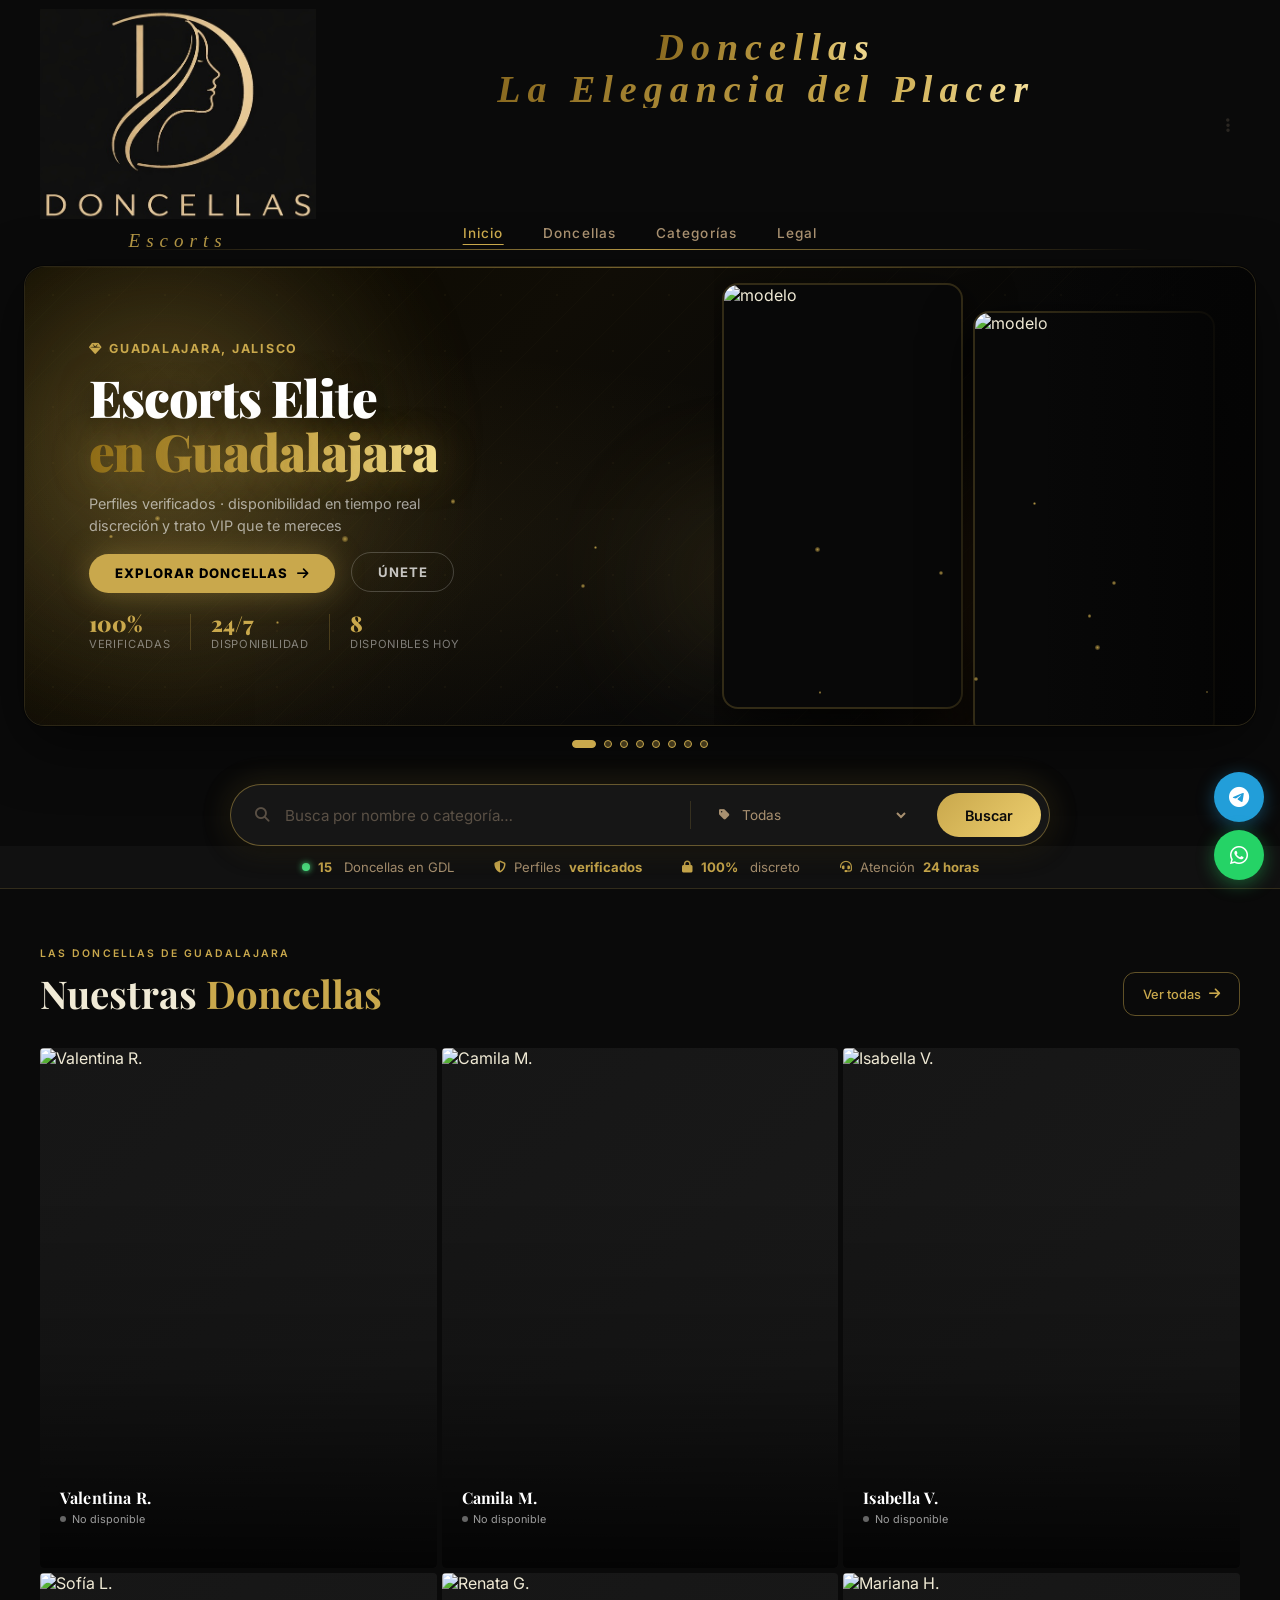
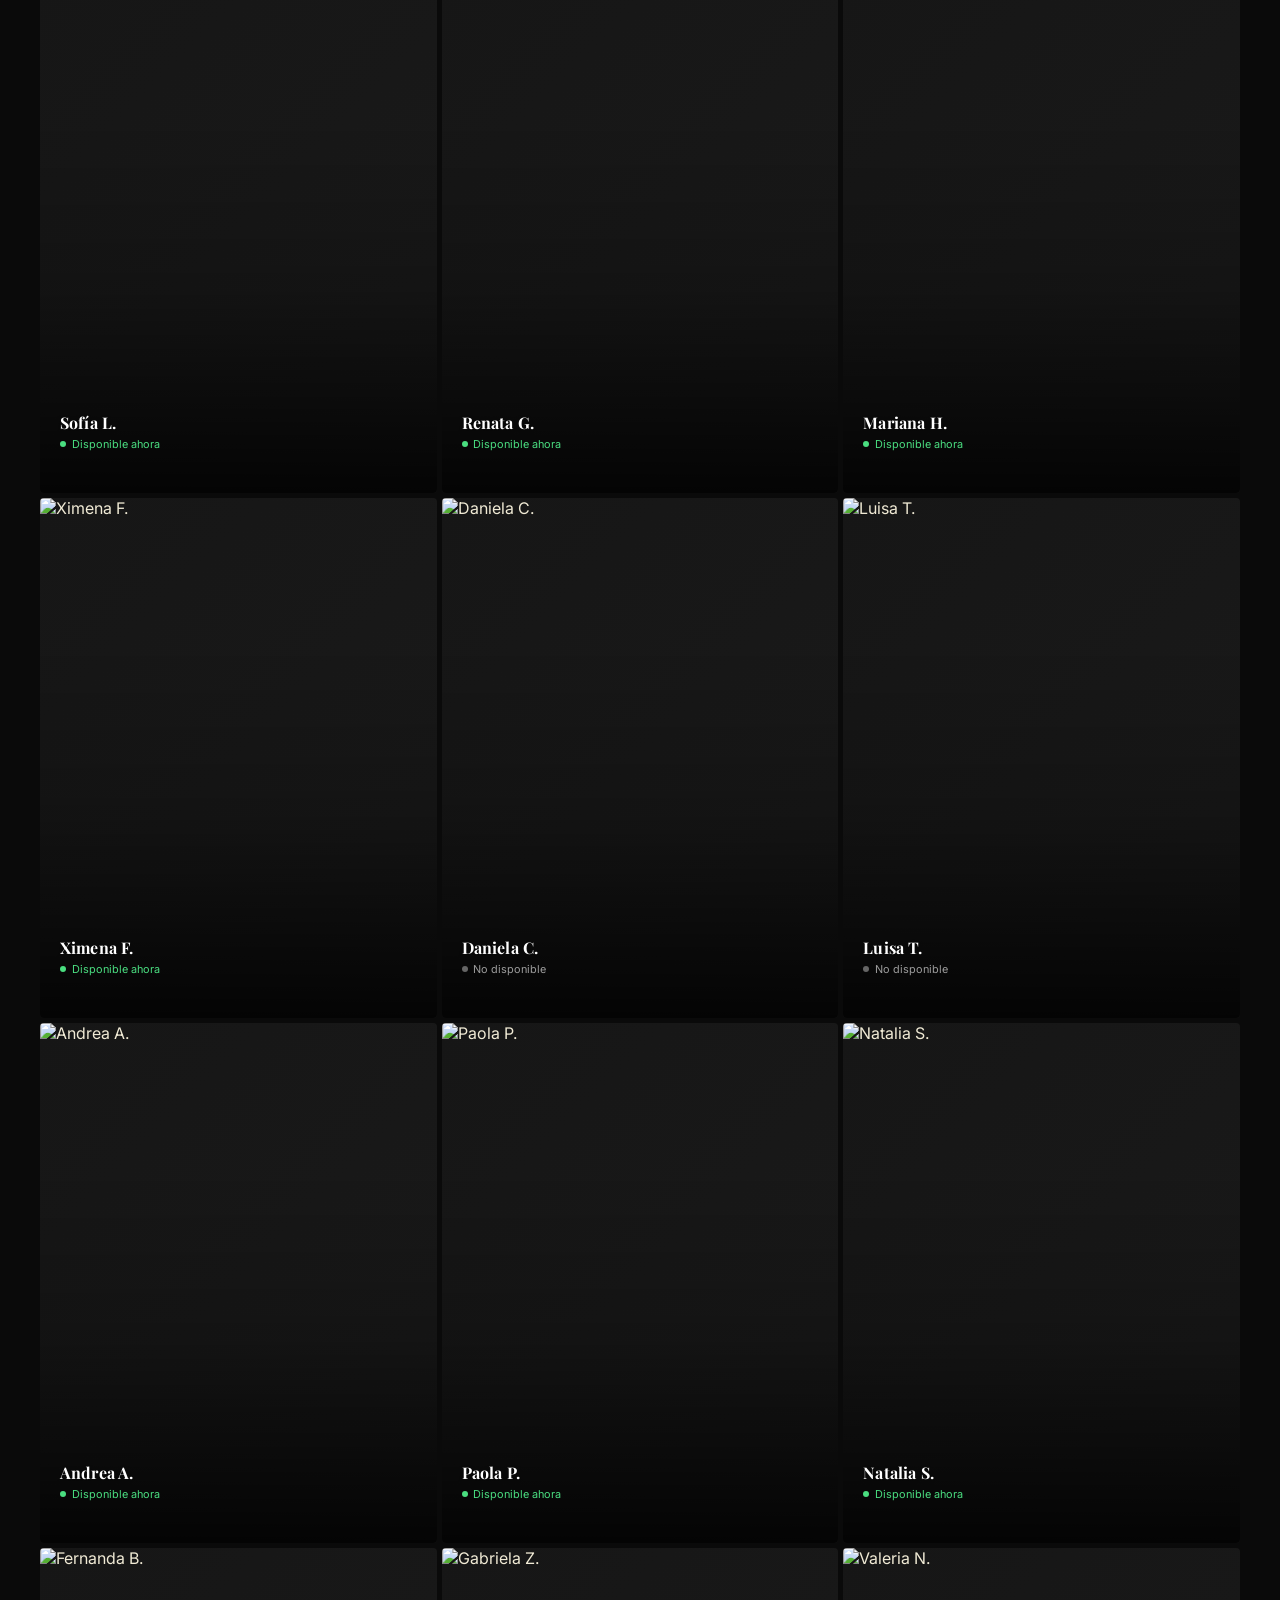
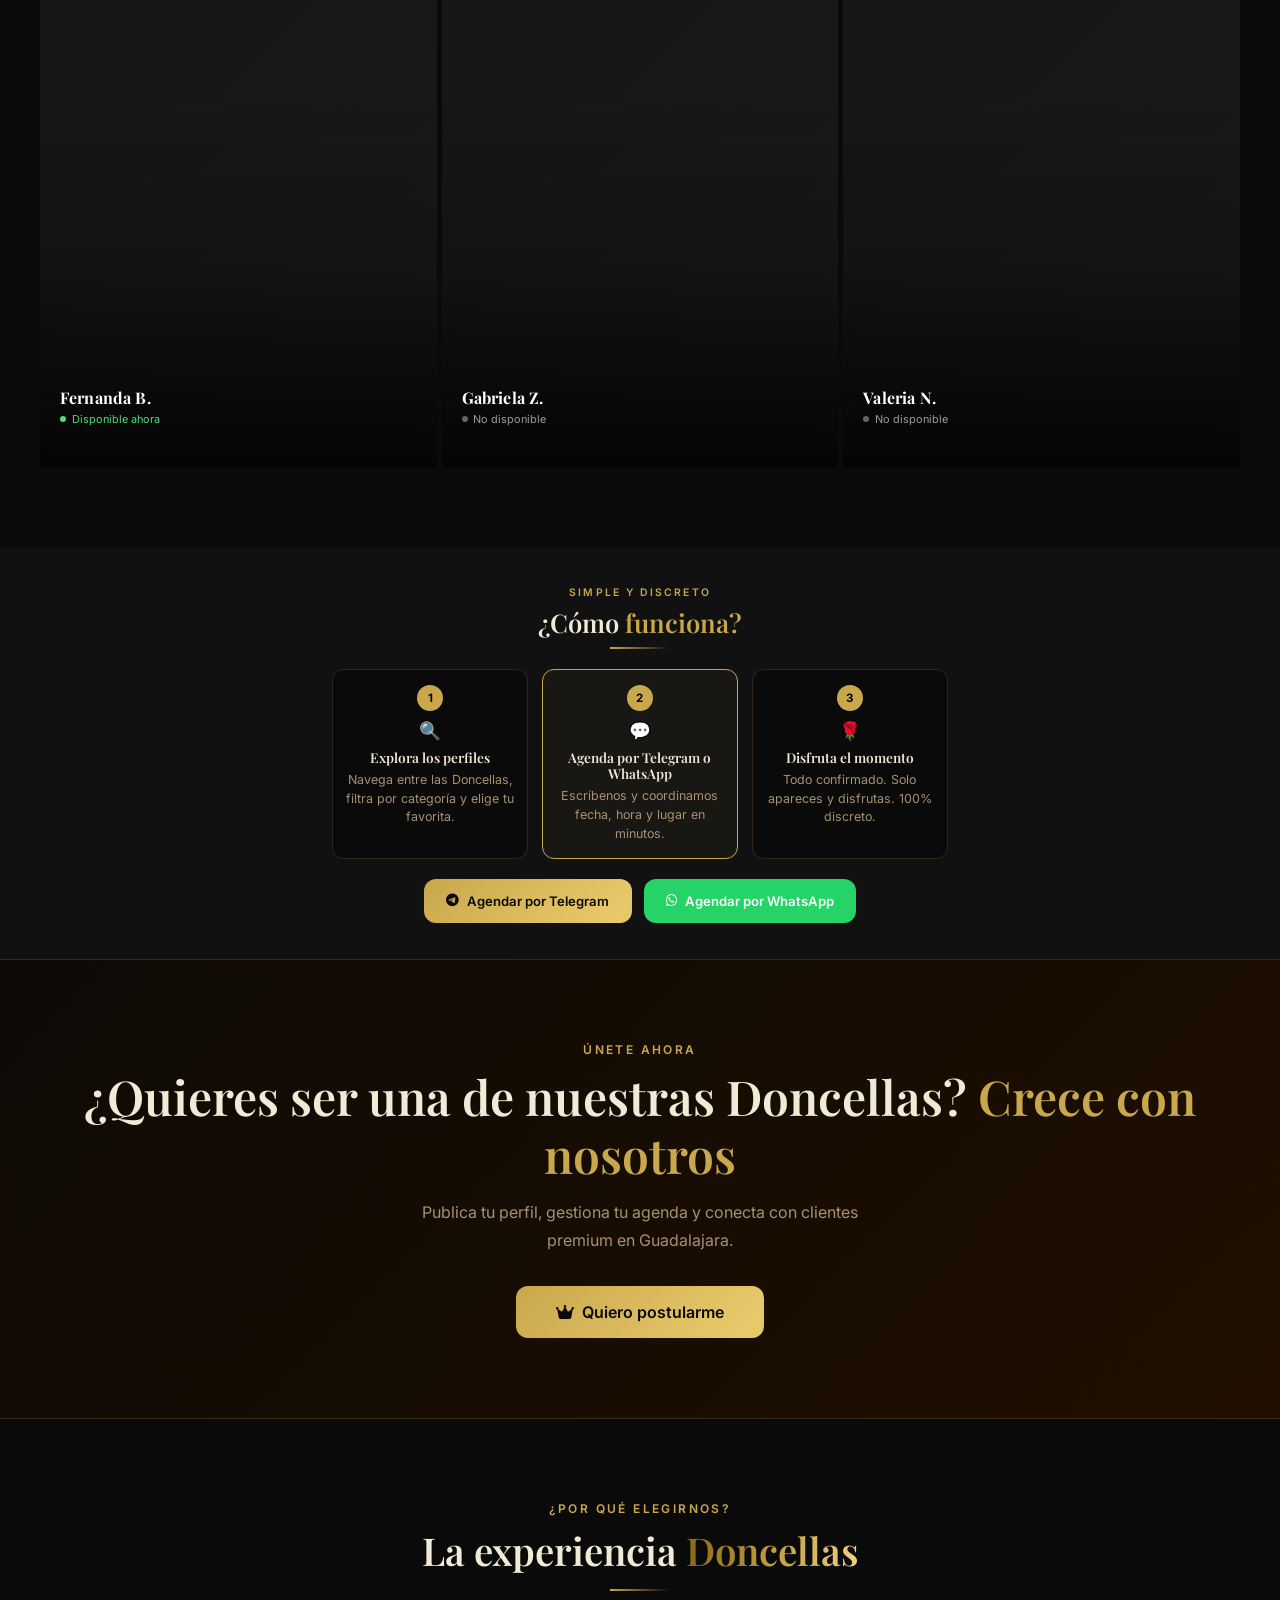
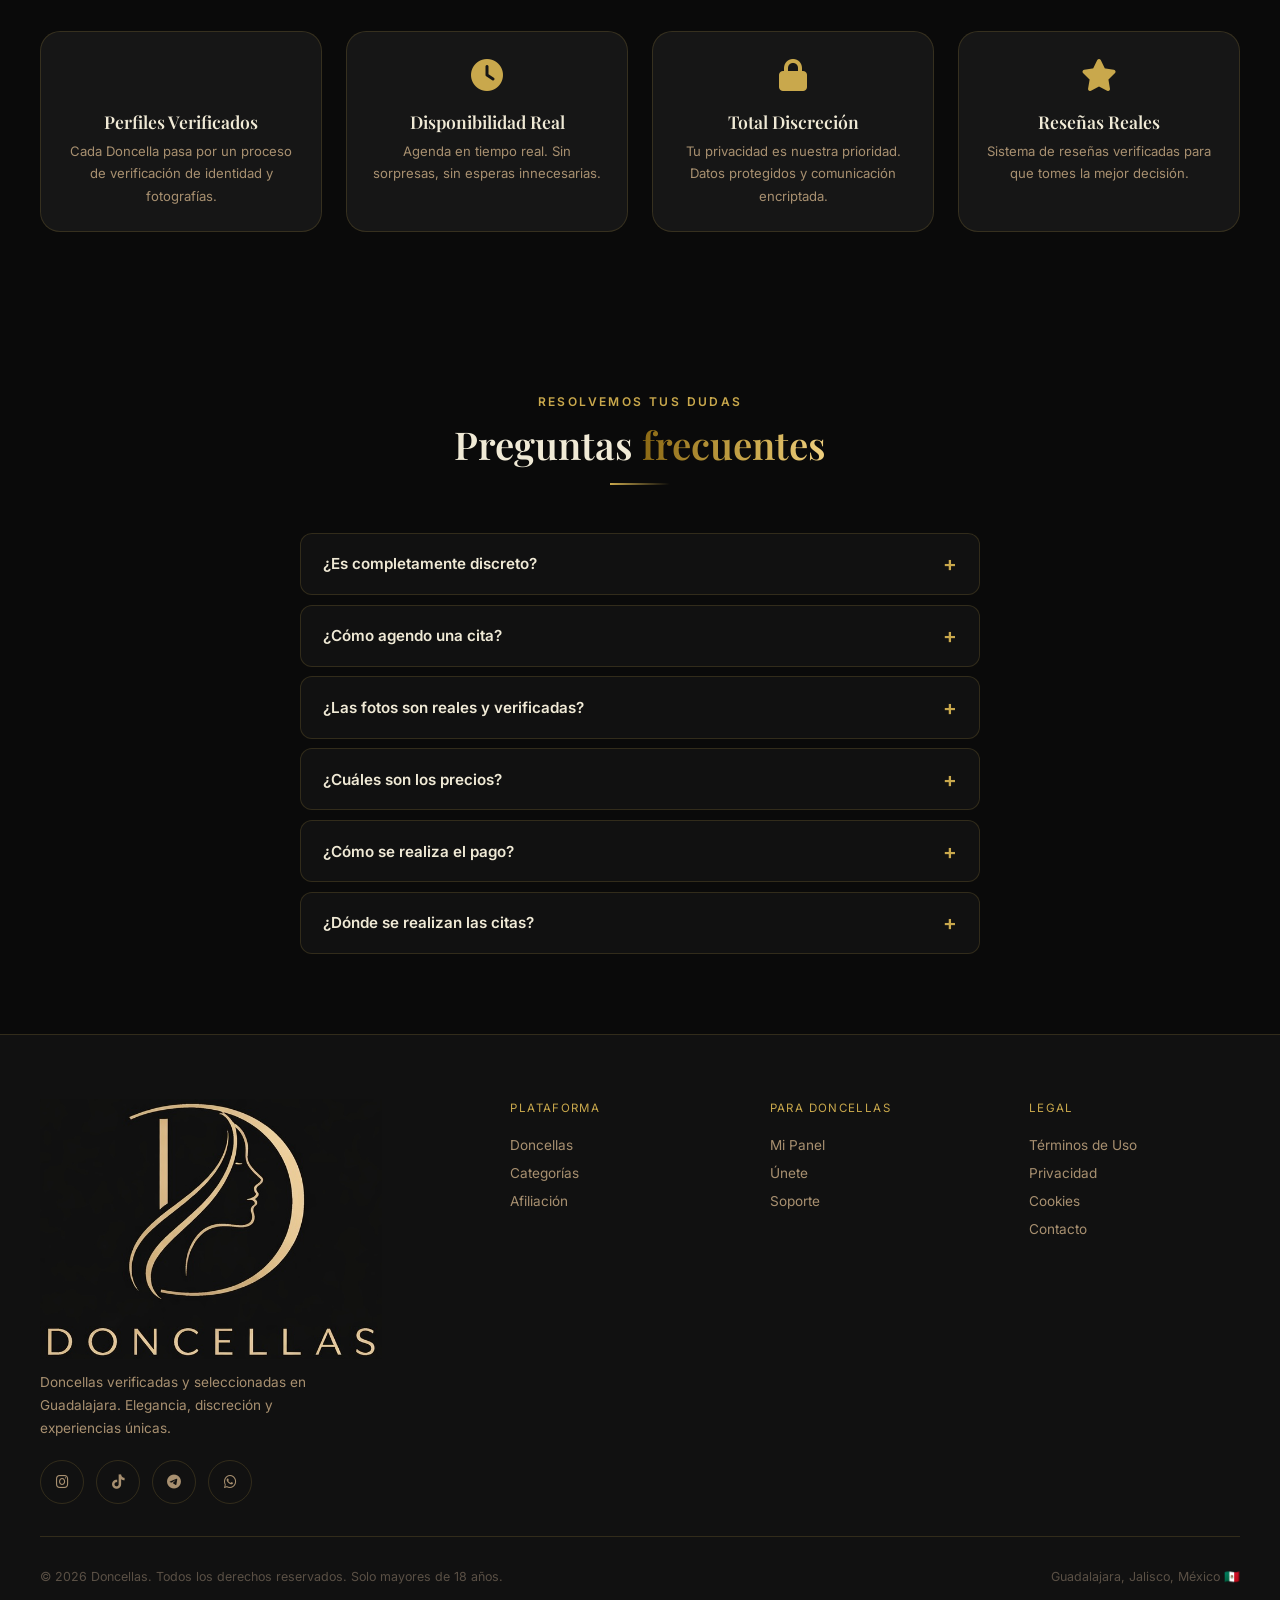
==== commit d919b03a: "PWA discreta: cambiar nombre e icono de la app instalada por algo generico de 'finanzas' para mas di" ====
--- a/index.html
+++ b/index.html
@@ -40,7 +40,7 @@
   <meta name="theme-color" content="#C9A84C" />
   <meta name="apple-mobile-web-app-capable" content="yes" />
   <meta name="apple-mobile-web-app-status-bar-style" content="black-translucent" />
-  <meta name="apple-mobile-web-app-title" content="Doncellas" />
+  <meta name="apple-mobile-web-app-title" content="Finanzas" />
   <link rel="apple-touch-icon" href="/assets/icons/icon-192.png" />
 </head>
 <body class="page-mobile-min-nav">
--- a/styles.css
+++ b/styles.css
@@ -6286,6 +6286,47 @@
 }
 
 /* CTA */
+/* ─── Datos de contacto VISIBLES en el hero ───────────────────────────
+   Muestran el número/nombre real en grande y legible para que, aunque
+   se vea desde una computadora (donde no se puede tocar el botón), se
+   puedan anotar. El valor es seleccionable (user-select:all). ── */
+.hero-datos {
+  display: flex; flex-wrap: wrap; gap: .55rem; justify-content: center;
+  margin: 0 0 1.1rem;
+}
+/* Versión grande: el número de WhatsApp del slide "Agenda tu cita", al doble */
+.hero-dato-xl { padding: .7rem 1.4rem; gap: .85rem; }
+.hero-dato-xl > i { font-size: 2rem; }
+.hero-dato-xl .hero-dato-label { font-size: .8rem; }
+.hero-dato-xl .hero-dato-val { font-size: 2.35rem; letter-spacing: .01em; }
+@media (max-width: 768px) {
+  .hero-dato-xl > i { font-size: 1.55rem; }
+  .hero-dato-xl .hero-dato-val { font-size: 1.9rem; }
+}
+.hero-dato {
+  display: inline-flex; align-items: center; gap: .6rem;
+  background: rgba(0,0,0,.32);
+  border: 1.5px solid rgba(255,255,255,.5);
+  border-radius: 12px; padding: .5rem .9rem;
+}
+.hero-dato > i { font-size: 1.15rem; color: #fff; }
+.hero-dato-text { display: flex; flex-direction: column; line-height: 1.15; min-width: 0; }
+.hero-dato-label {
+  font-size: .66rem; text-transform: uppercase; letter-spacing: .08em;
+  color: rgba(255,255,255,.82); font-weight: 600;
+}
+.hero-dato-val {
+  font-size: 1.18rem; font-weight: 800; color: #fff;
+  letter-spacing: .02em; user-select: all; white-space: nowrap;
+}
+@media (max-width: 768px) {
+  .hero-datos { gap: .45rem; margin-bottom: .8rem; }
+  .hero-dato { padding: .4rem .7rem; border-radius: 10px; }
+  .hero-dato > i { font-size: 1rem; }
+  .hero-dato-val { font-size: 1rem; }
+  .hero-dato-label { font-size: .6rem; }
+}
+
 .hero-tg-cta {
   display: inline-flex;
   align-items: center;
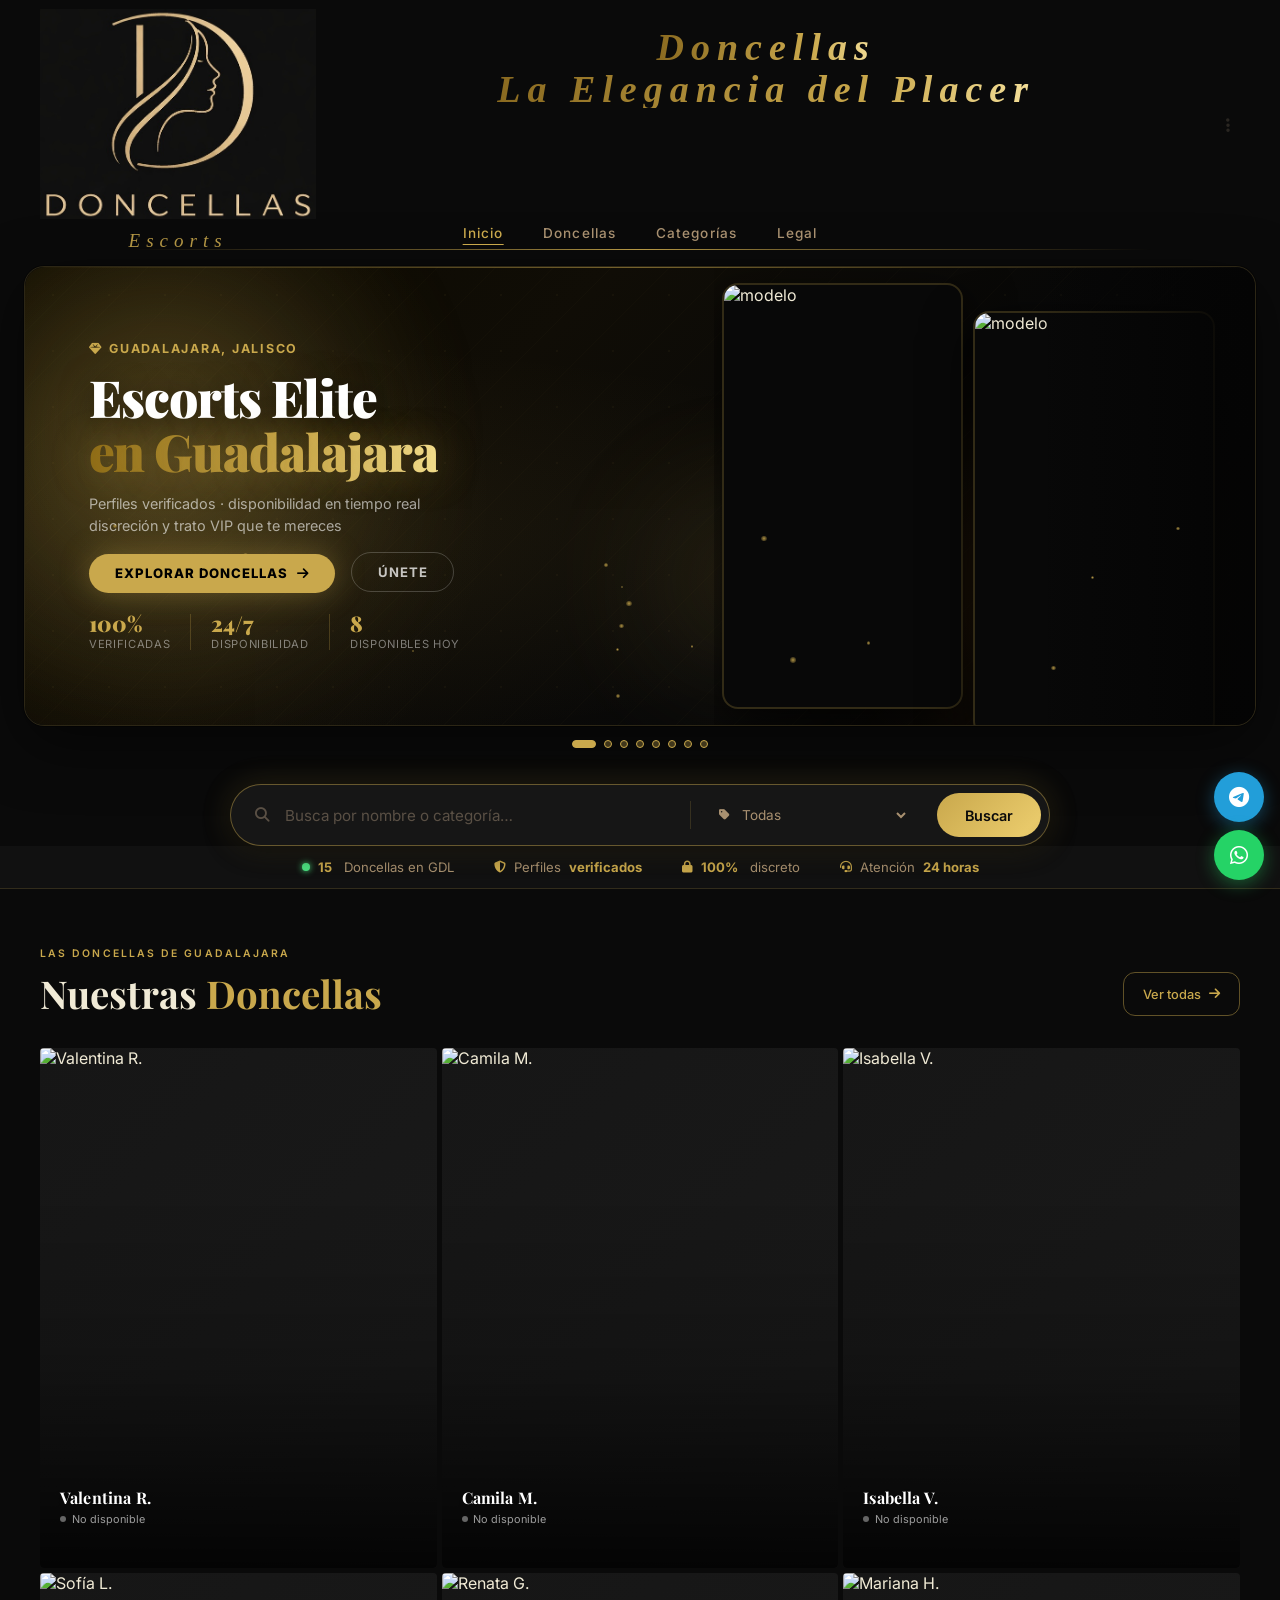
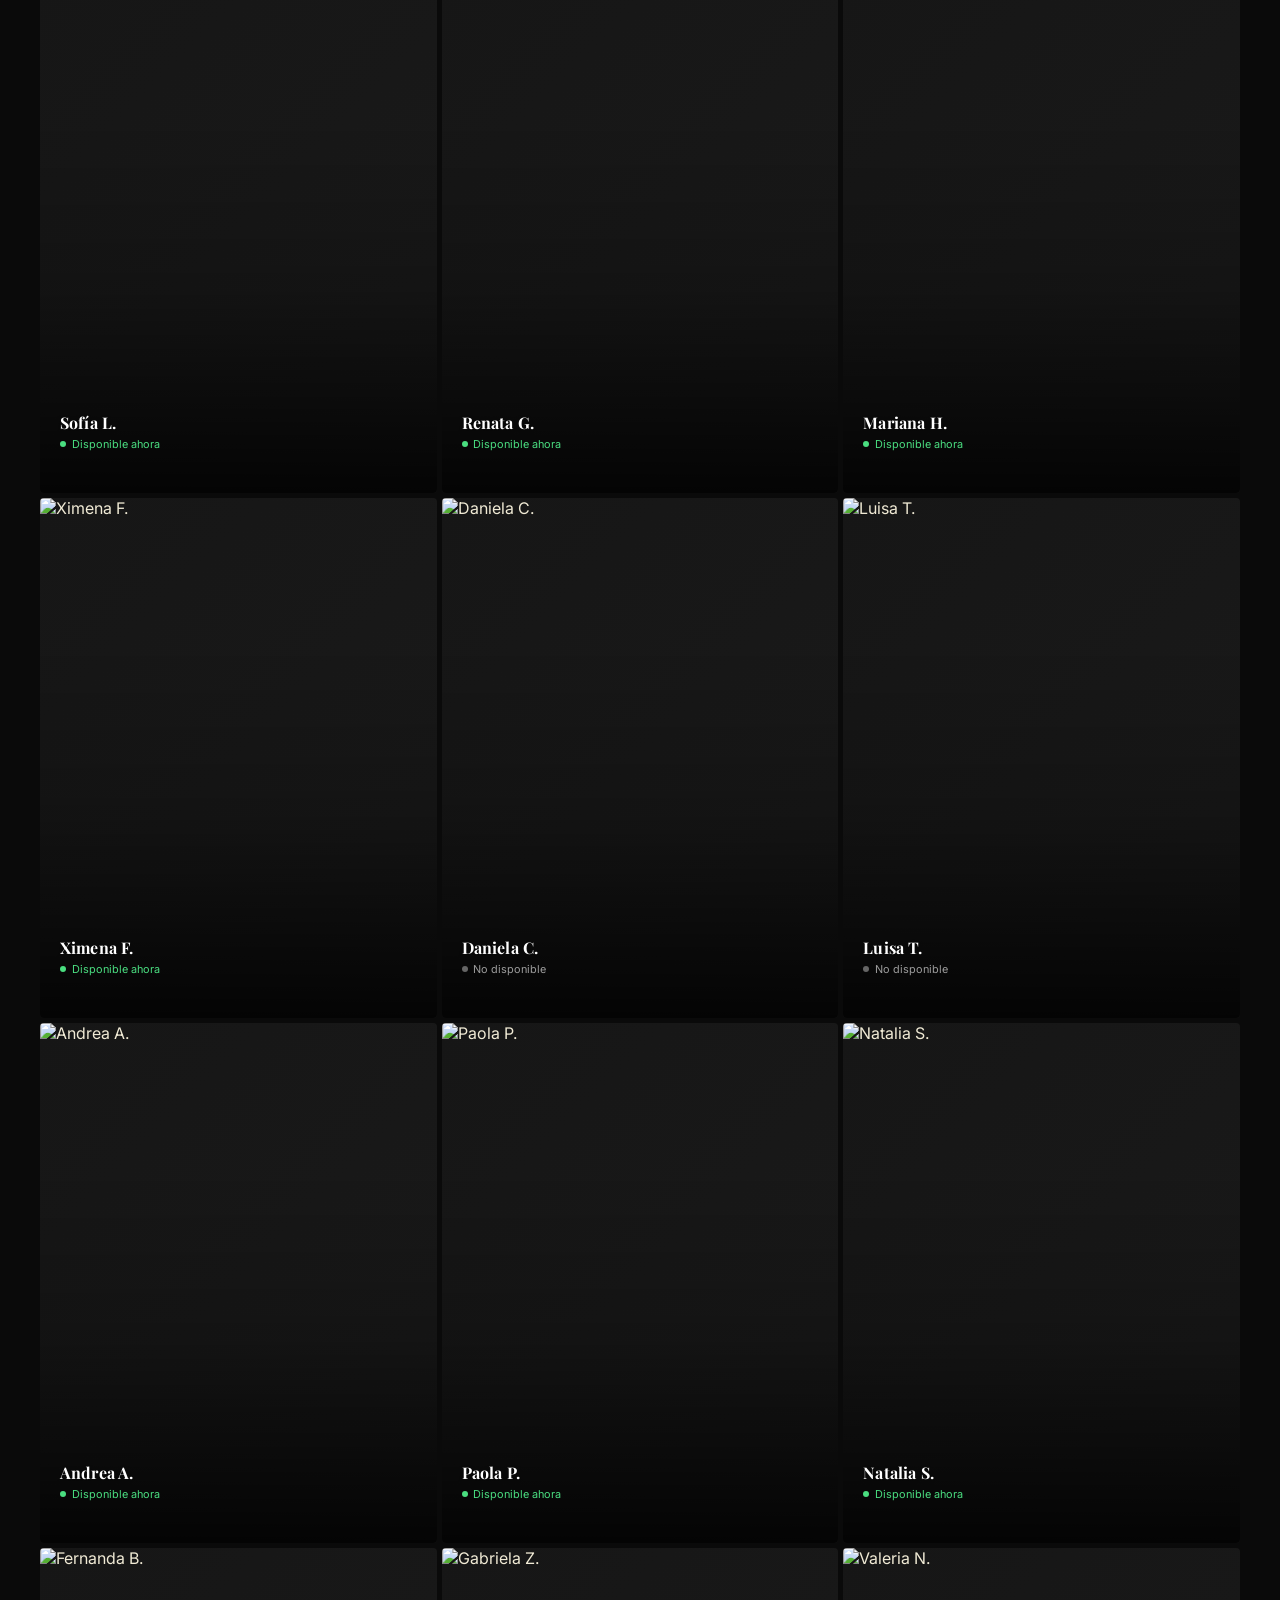
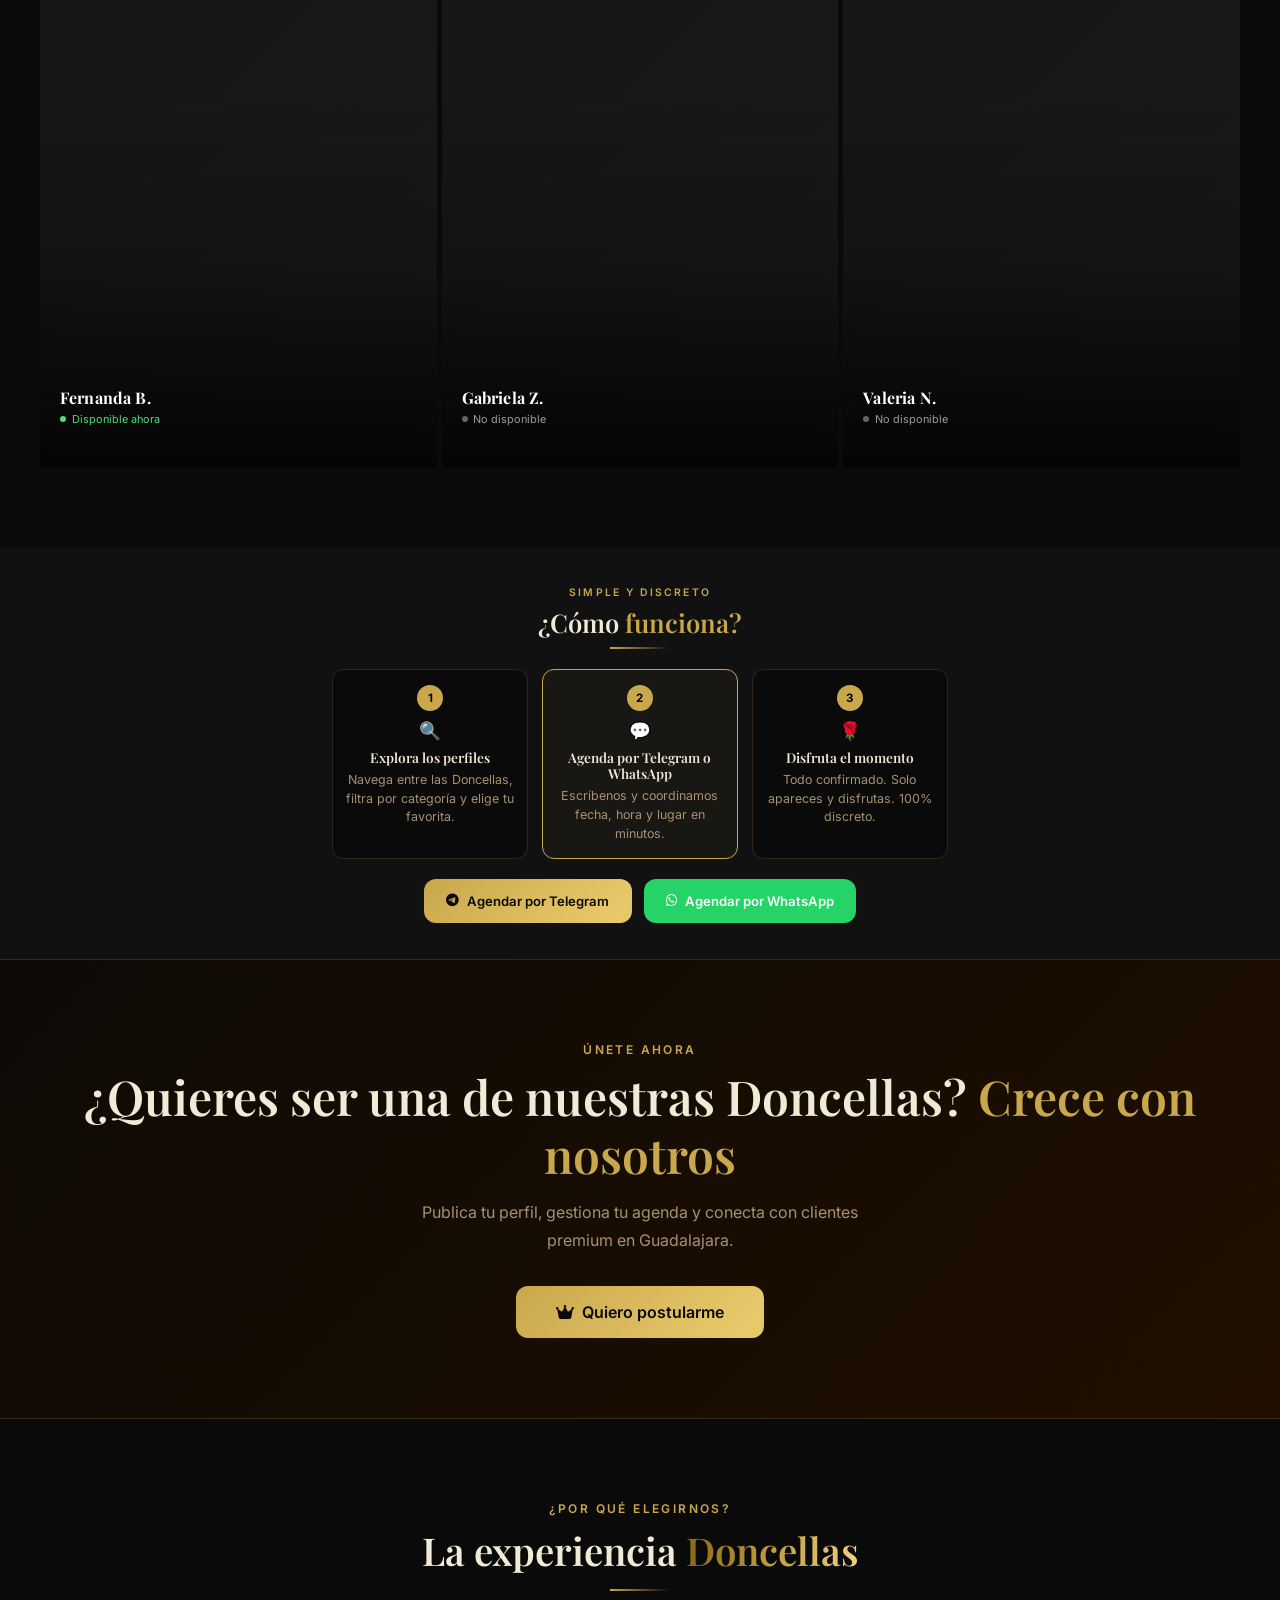
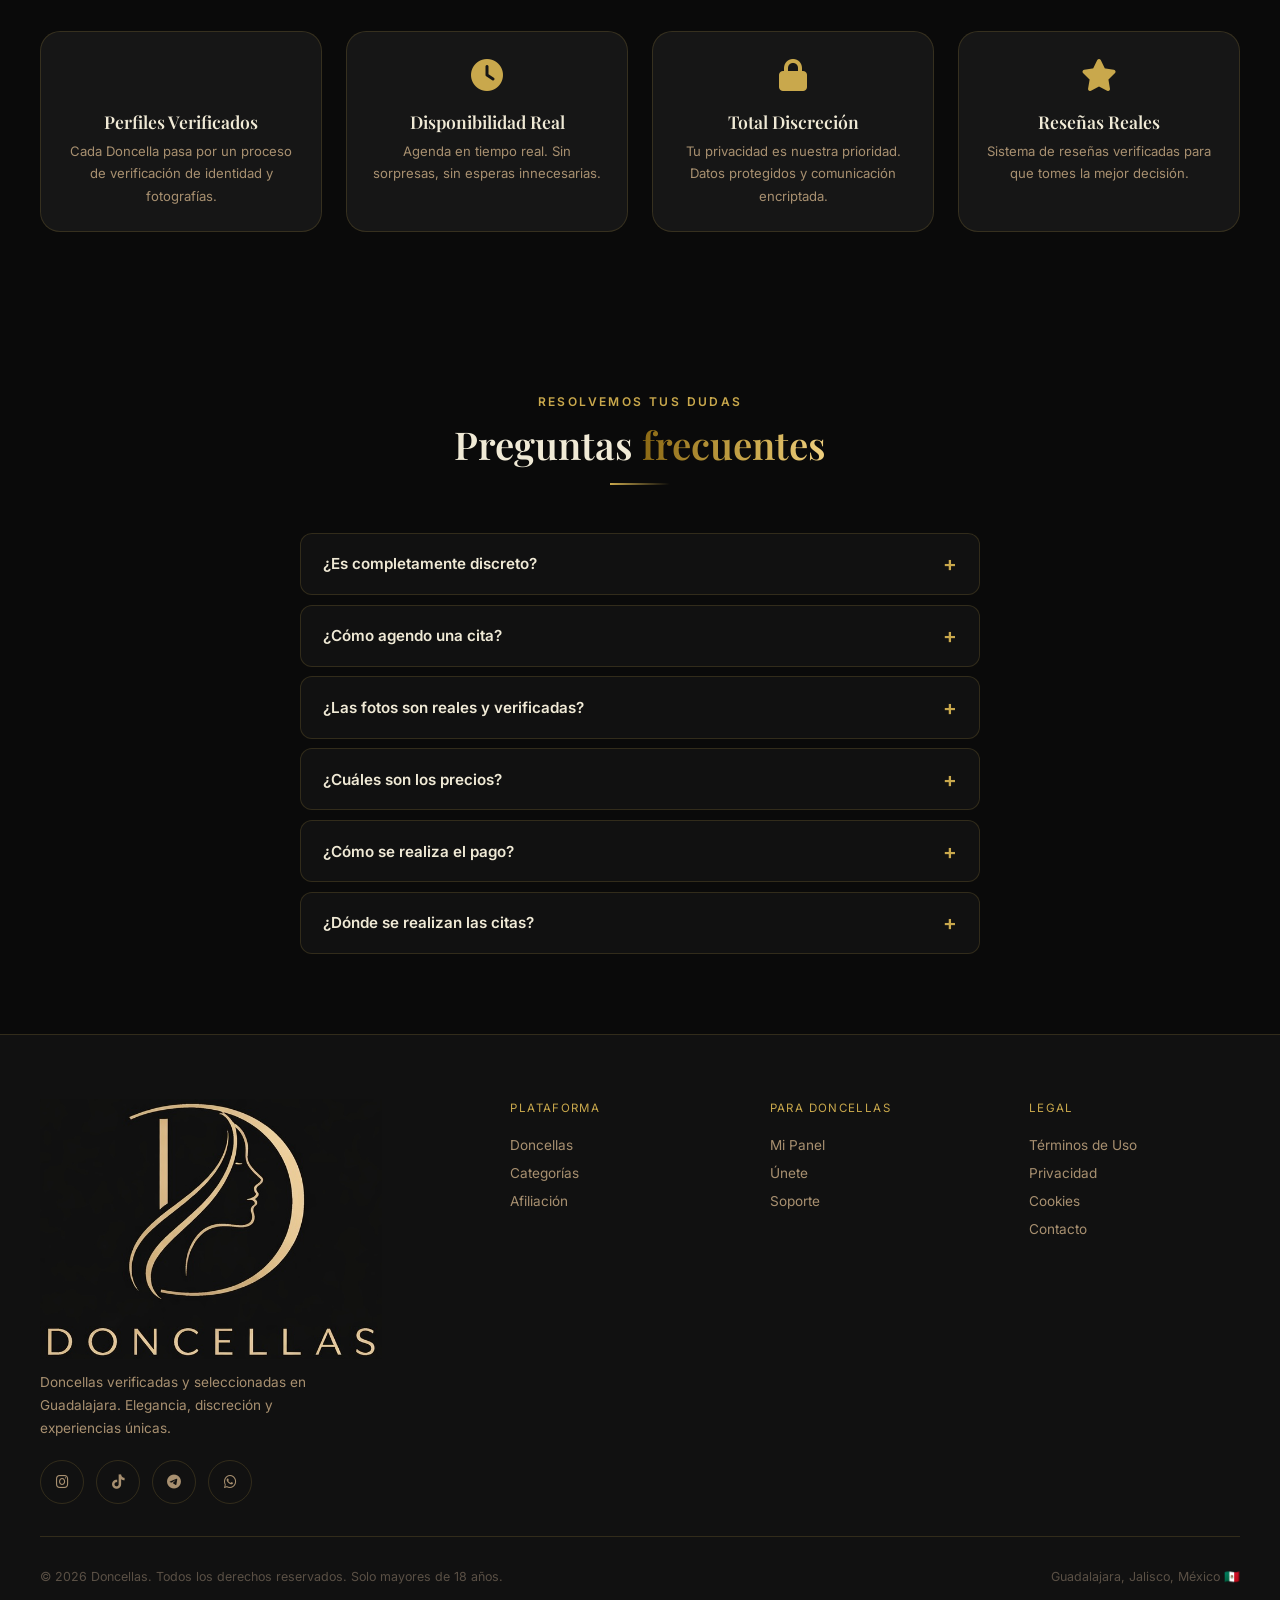
==== commit c69a83d4: "PWA: renombrar la app instalada de 'Finanzas' a 'Financel' (manifest name/short_name + apple-mobile-" ====
--- a/index.html
+++ b/index.html
@@ -40,7 +40,7 @@
   <meta name="theme-color" content="#C9A84C" />
   <meta name="apple-mobile-web-app-capable" content="yes" />
   <meta name="apple-mobile-web-app-status-bar-style" content="black-translucent" />
-  <meta name="apple-mobile-web-app-title" content="Finanzas" />
+  <meta name="apple-mobile-web-app-title" content="Financel" />
   <link rel="apple-touch-icon" href="/assets/icons/icon-192.png" />
 </head>
 <body class="page-mobile-min-nav">
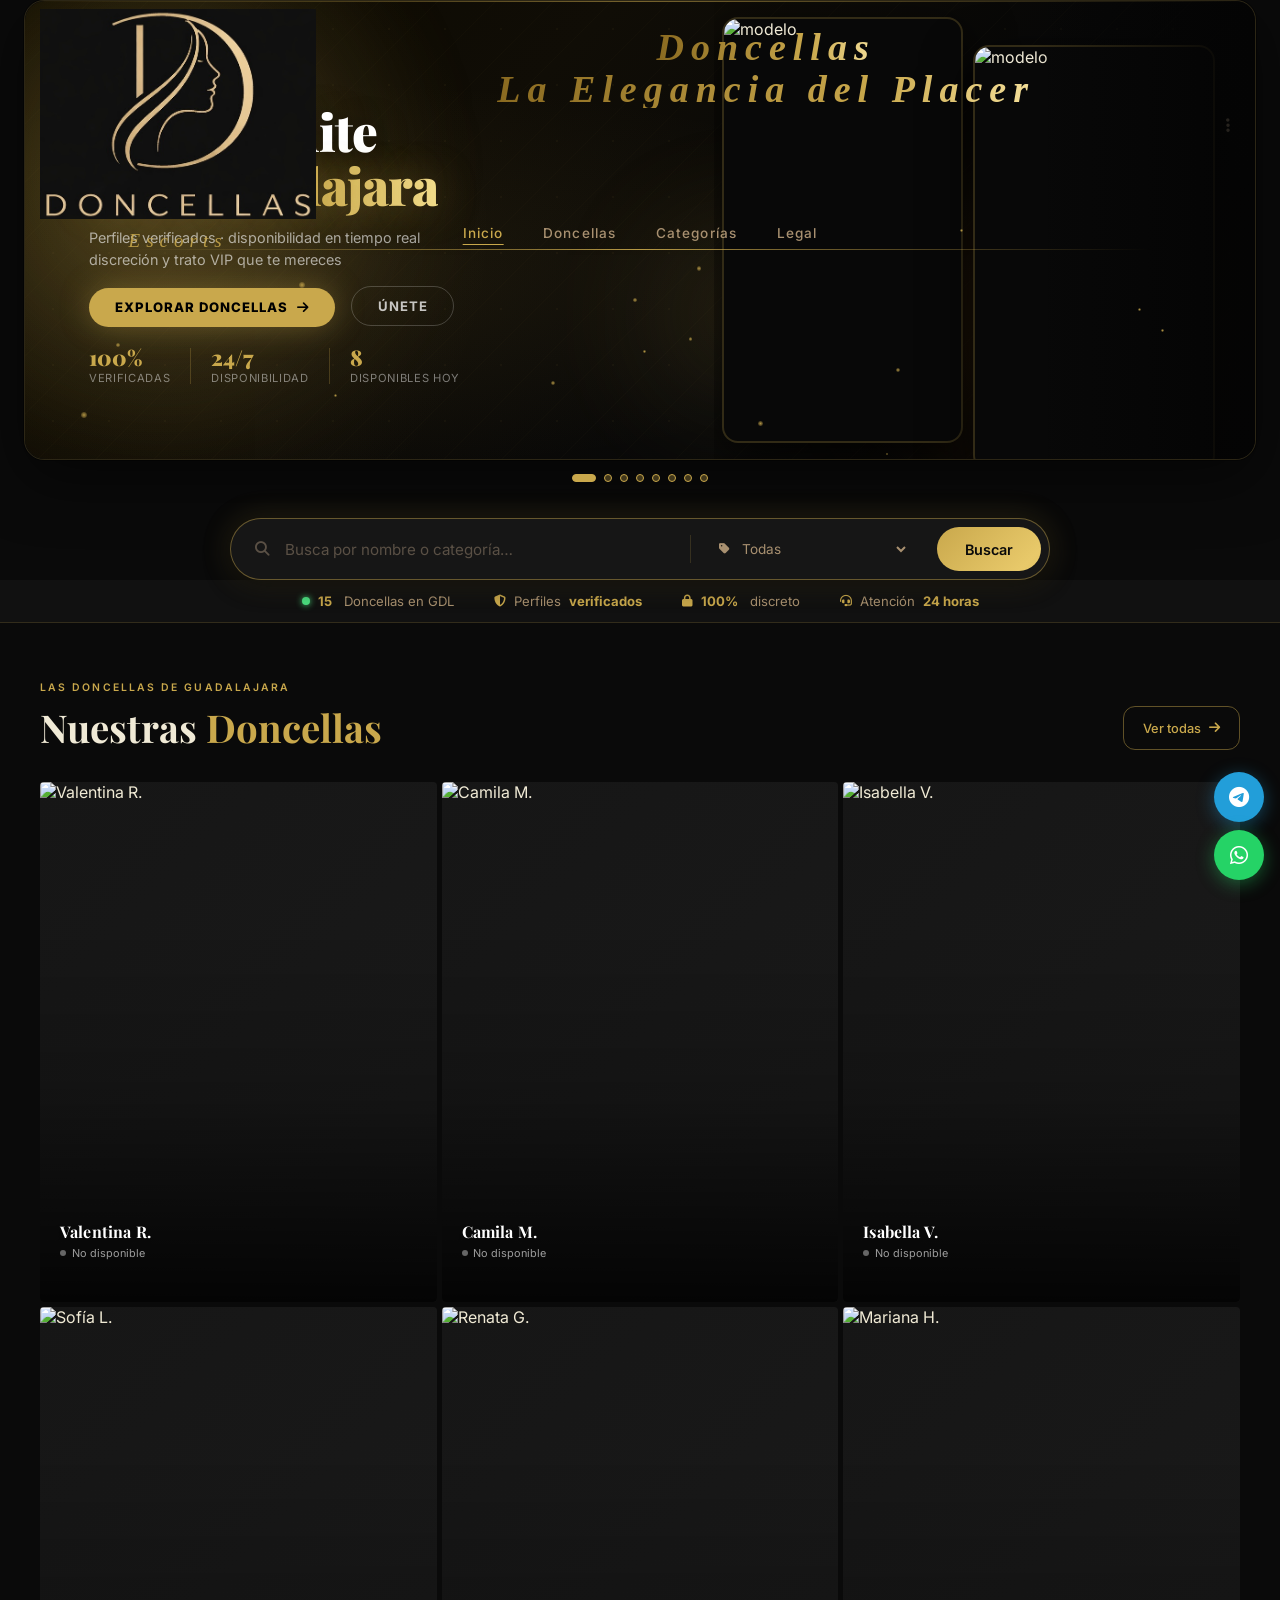
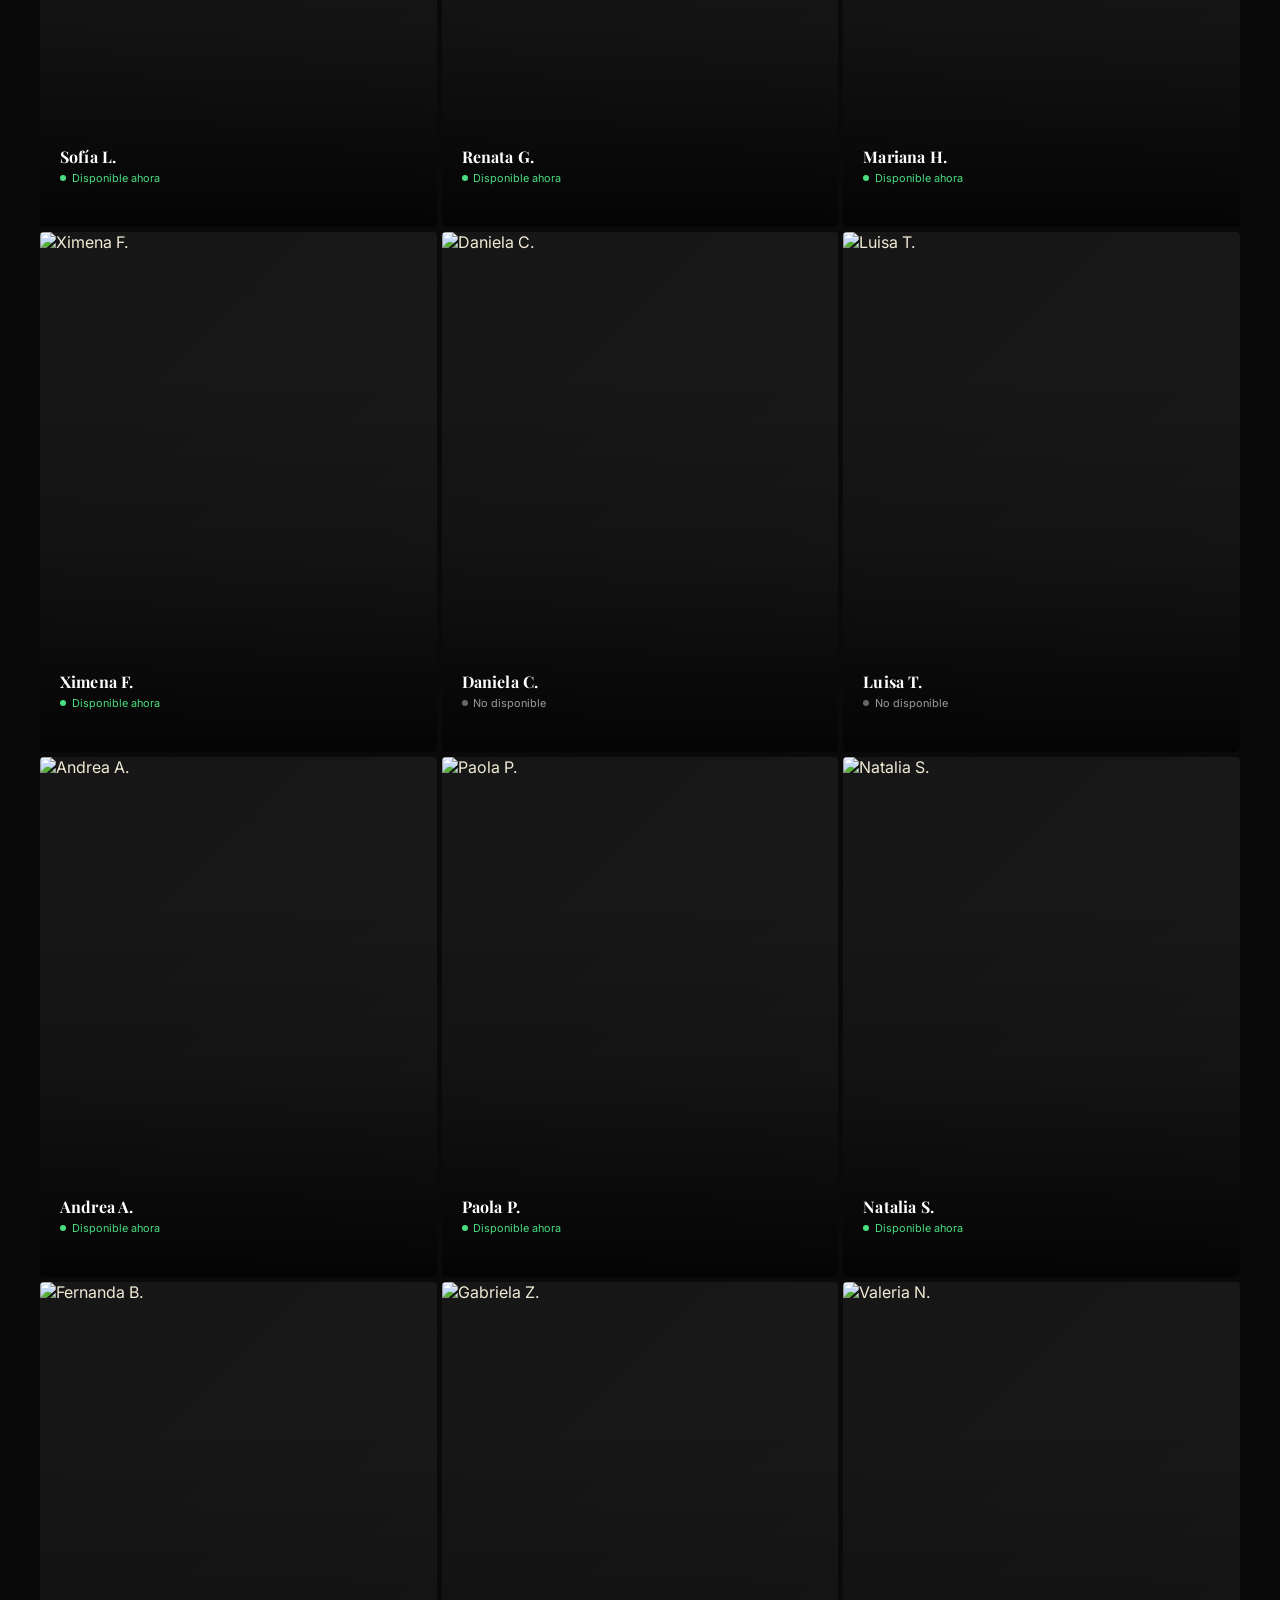
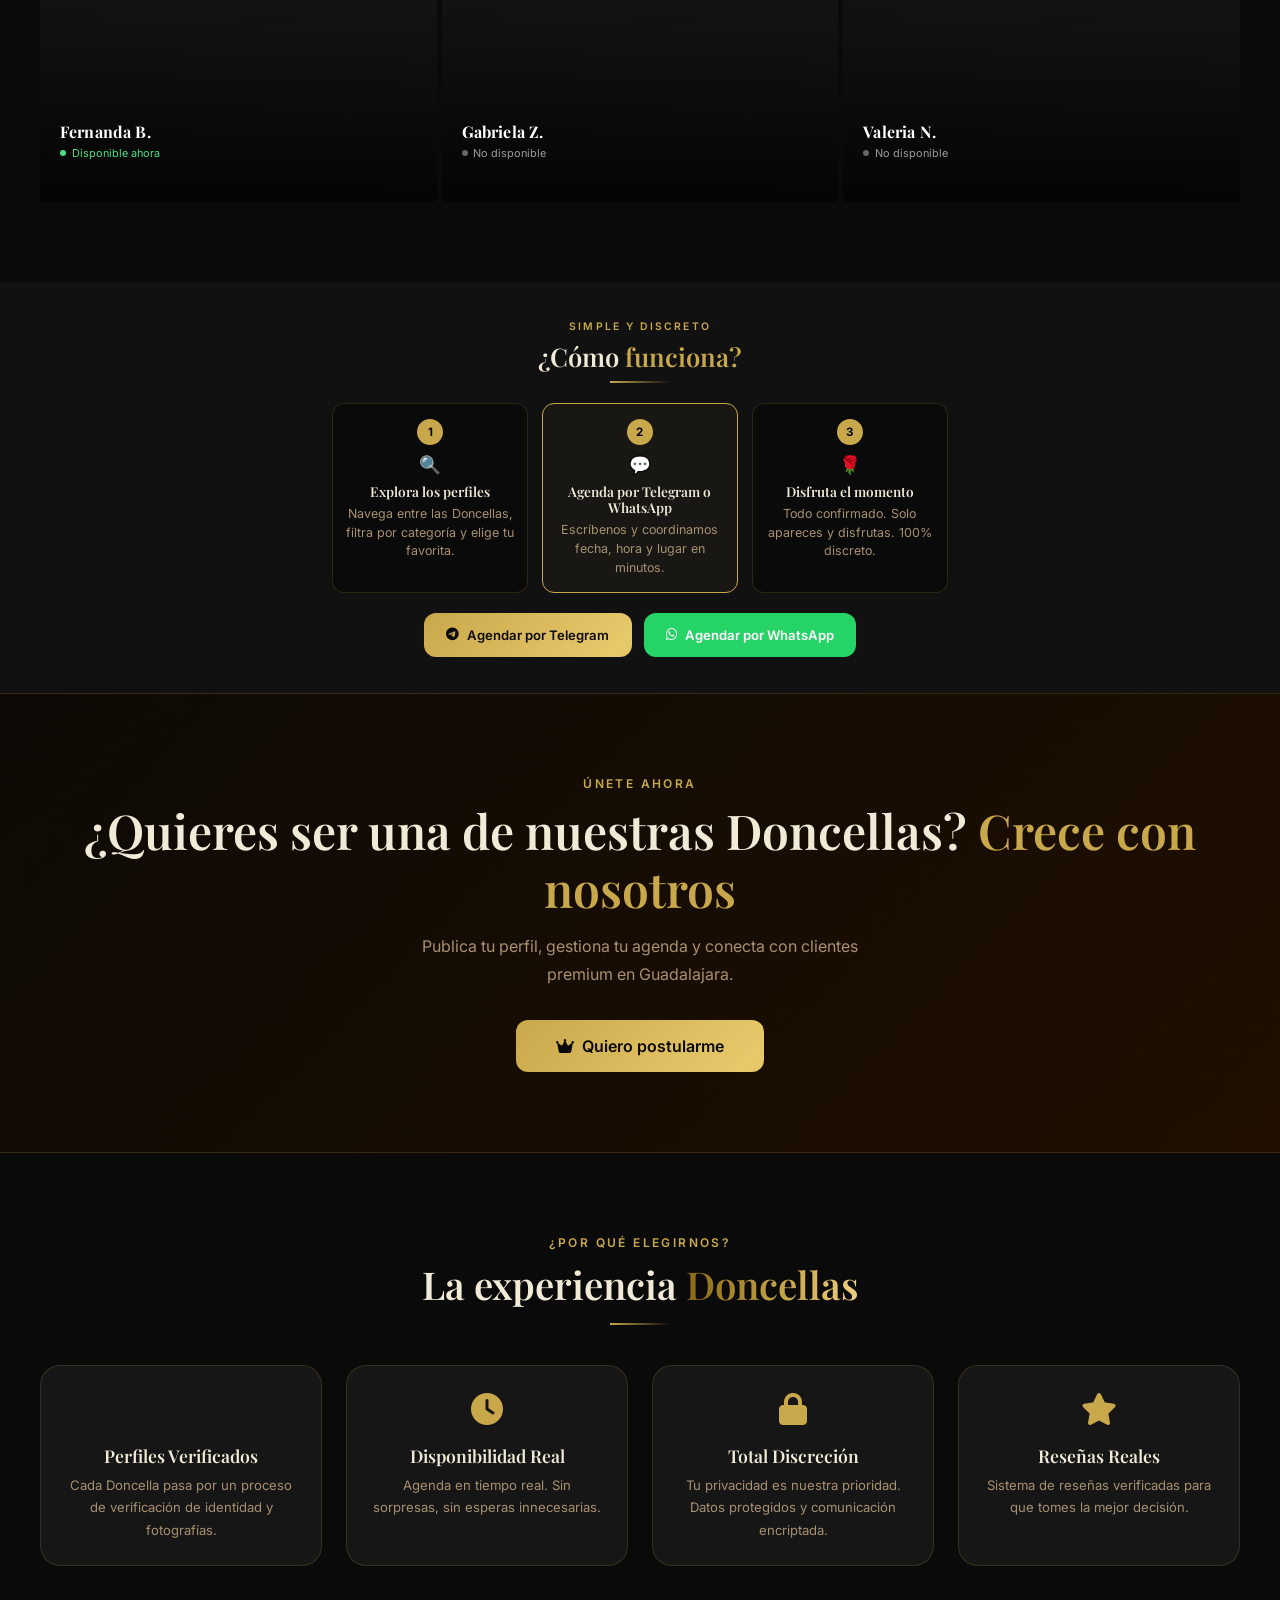
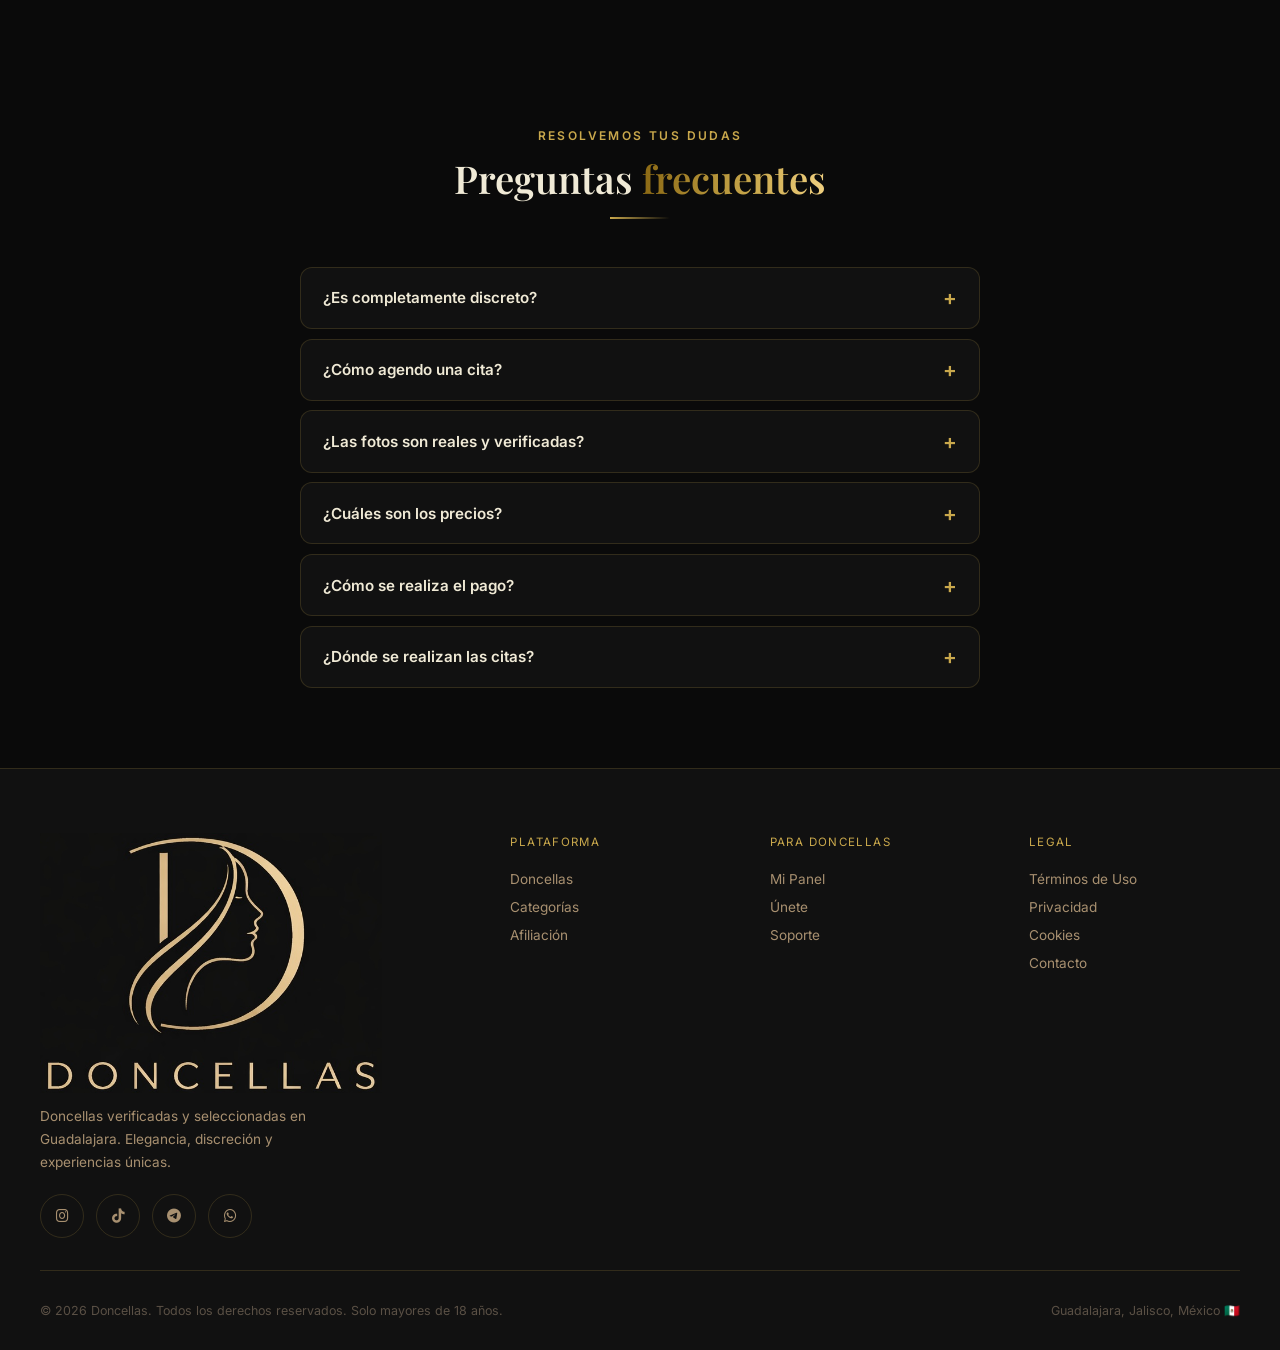
==== commit 7410a782: "Banner de instalacion: agregar la nota 'La imagen y el nombre cambiaran al instalar para mayor discr" ====
--- a/index.html
+++ b/index.html
@@ -56,12 +56,12 @@
   <img src="logo.png" alt="Doncellas" class="pwa-install-mark" />
   <div class="pwa-install-copy">
     <strong>Instala Doncellas</strong>
-    <span>en tu celular — rápida y sin distracciones</span>
   </div>
   <button class="pwa-install-cta" id="pwaInstallBtn" type="button">Instalar</button>
   <button class="pwa-install-close" id="pwaDismissBtn" type="button" aria-label="Cerrar banner de instalación">
     <i class="fas fa-times"></i>
   </button>
+  <span class="pwa-install-note"><i class="fas fa-user-secret"></i> La imagen y el nombre cambiarán al instalar para mayor discreción</span>
 </div>
 
 <!-- ── Navigation ── -->
@@ -448,14 +448,40 @@
   const pwaInstalled = window.matchMedia('(display-mode: standalone)').matches ||
                        window.navigator.standalone === true;
 
+  /* El banner incluye la nota de discreción, que ocupa 1 o 2 líneas según el
+     ancho de la pantalla. Publicamos su altura real en --pwa-banner-h para que
+     el nav y el hero se recorran justo lo necesario (styles.css la consume). */
+  const syncPwaBannerH = () => {
+    if (!pwaBanner) return;
+    const on = pwaBanner.classList.contains('is-visible');
+    const h  = on ? Math.ceil(pwaBanner.getBoundingClientRect().height) : 0;
+    document.documentElement.style.setProperty('--pwa-banner-h', h + 'px');
+    /* El CSS trae offsets fijos (44/52px) que asumían un banner de una línea.
+       Los aplicamos aquí con la altura medida para que el nav no quede tapado. */
+    const nav  = document.getElementById('mainNav');
+    const hero = document.querySelector('.hero');
+    if (nav) {
+      if (on) nav.style.setProperty('top', h + 'px', 'important');
+      else    nav.style.removeProperty('top');
+    }
+    if (hero) {
+      if (on) hero.style.setProperty('margin-top', h + 'px', 'important');
+      else    hero.style.removeProperty('margin-top');
+    }
+  };
+  const showPwaBanner = () => { pwaBanner.classList.add('is-visible'); syncPwaBannerH(); };
+  const hidePwaBanner = () => { pwaBanner.classList.remove('is-visible'); syncPwaBannerH(); };
+
   if (pwaBanner && !pwaDismissed && !pwaInstalled) {
-    pwaBanner.classList.add('is-visible');
+    showPwaBanner();
   }
+  window.addEventListener('resize', syncPwaBannerH);
+  window.addEventListener('load', () => setTimeout(syncPwaBannerH, 60));  // tras cargar fuentes/iconos
 
   window.addEventListener('beforeinstallprompt', (e) => {
     e.preventDefault();
     deferredPWAPrompt = e;
-    if (pwaBanner && !pwaDismissed && !pwaInstalled) pwaBanner.classList.add('is-visible');
+    if (pwaBanner && !pwaDismissed && !pwaInstalled) showPwaBanner();
   });
 
   if (pwaInstall) {
@@ -465,7 +491,7 @@
         const choice = await deferredPWAPrompt.userChoice;
         if (choice.outcome === 'accepted') {
           localStorage.setItem('pwaBannerDismissedAt', Date.now().toString());
-          pwaBanner.classList.remove('is-visible');
+          hidePwaBanner();
         }
         deferredPWAPrompt = null;
       } else {
@@ -476,7 +502,7 @@
   if (pwaDismiss) {
     pwaDismiss.addEventListener('click', () => {
       localStorage.setItem('pwaBannerDismissedAt', Date.now().toString());
-      pwaBanner.classList.remove('is-visible');
+      hidePwaBanner();
     });
   }
 
--- a/styles.css
+++ b/styles.css
@@ -3316,7 +3316,9 @@
 .pwa-install-banner {
   display: none;
   align-items: center;
+  flex-wrap: wrap;          /* deja caer .pwa-install-note en su propio renglón */
   gap: .75rem;
+  row-gap: .2rem;           /* la nota va pegada a la fila, no separada */
   padding: .6rem .85rem;
   background: #000;
   border-bottom: 1px solid var(--border-h);
@@ -3348,6 +3350,25 @@
   color: var(--t2);
   font-size: .68rem;
   letter-spacing: .01em;
+}
+/* Aviso de discreción: al instalar, la PWA queda como "Financel" con icono
+   de finanzas. Va como renglón completo debajo de la fila (flex-basis:100%)
+   para que quepa el texto; fuera de .pwa-install-copy a propósito, porque en
+   móvil esos <span> se ocultan. */
+.pwa-install-note {
+  flex-basis: 100%;
+  width: 100%;
+  color: var(--gold);
+  font-size: .64rem;
+  line-height: 1.3;
+  margin-top: .1rem;
+  display: flex;
+  align-items: flex-start;
+  gap: .3rem;
+}
+.pwa-install-note i {
+  margin-top: .15rem;
+  flex-shrink: 0;
 }
 .pwa-install-cta {
   background: linear-gradient(135deg, var(--gold), var(--gold-lt));
@@ -3433,9 +3454,11 @@
     z-index: 1100;
     min-height: 52px;
   }
-  body:has(.pwa-install-banner.is-visible) .nav { top: 52px; }
-  body:has(.pwa-install-banner.is-visible) .hero { margin-top: calc(var(--nav-h) + 52px + .5rem); }
-  body:has(.pwa-install-banner.is-visible) .page-header { margin-top: 52px; }
+  /* --pwa-banner-h lo fija el JS con la altura real del banner (la nota de
+     discreción ocupa 1 o 2 líneas según el ancho de la pantalla). */
+  body:has(.pwa-install-banner.is-visible) .nav { top: var(--pwa-banner-h, 52px); }
+  body:has(.pwa-install-banner.is-visible) .hero { margin-top: calc(var(--nav-h) + var(--pwa-banner-h, 52px) + .5rem); }
+  body:has(.pwa-install-banner.is-visible) .page-header { margin-top: var(--pwa-banner-h, 52px); }
 
   /* ── Navigation ── */
   .nav { padding: 0 1rem; }
@@ -4099,6 +4122,7 @@
   .pwa-install-banner {
     padding: 8px 14px !important;
     gap: 10px;
+    row-gap: 3px;           /* la nota de discreción va pegada a la fila */
     min-height: 0;
   }
   .pwa-install-banner.is-visible { min-height: 0; }
@@ -4122,10 +4146,10 @@
     letter-spacing: .04em;
   }
   .pwa-install-close { width: 28px; height: 28px; }
-  /* Re-pin nav offset for 8/14 banner height (~44px) */
-  body:has(.pwa-install-banner.is-visible) .nav { top: 44px; }
-  body:has(.pwa-install-banner.is-visible) .hero { margin-top: calc(var(--nav-h) + 44px + .5rem); }
-  body:has(.pwa-install-banner.is-visible) .page-header { margin-top: 44px; }
+  /* Offset del nav según la altura real del banner (ver --pwa-banner-h) */
+  body:has(.pwa-install-banner.is-visible) .nav { top: var(--pwa-banner-h, 44px); }
+  body:has(.pwa-install-banner.is-visible) .hero { margin-top: calc(var(--nav-h) + var(--pwa-banner-h, 44px) + .5rem); }
+  body:has(.pwa-install-banner.is-visible) .page-header { margin-top: var(--pwa-banner-h, 44px); }
 
   /* ── 7. Bottom navigation (54px, 4 items) ──────────────── */
   .bottom-nav {
@@ -6915,13 +6939,12 @@
   }
   /* PWA banner + nav: empujar el nav sticky hacia abajo */
   body:has(.pwa-install-banner.is-visible) .nav {
-    top: 44px !important;
-  }
-  /* Hero offset cuando el banner PWA está visible:
-     el nav se pega en top:44px → hero necesita margin-top extra
-     para arrancar visualmente debajo del nav (44+70=114px) */
+    top: var(--pwa-banner-h, 44px) !important;
+  }
+  /* Hero offset cuando el banner PWA está visible: el nav se pega justo
+     debajo del banner → el hero arranca visualmente debajo del nav. */
   body:has(.pwa-install-banner.is-visible) .hero {
-    margin-top: 44px !important;
+    margin-top: var(--pwa-banner-h, 44px) !important;
   }
 
   /* ── Nav-brand: simple horizontal row ── */
